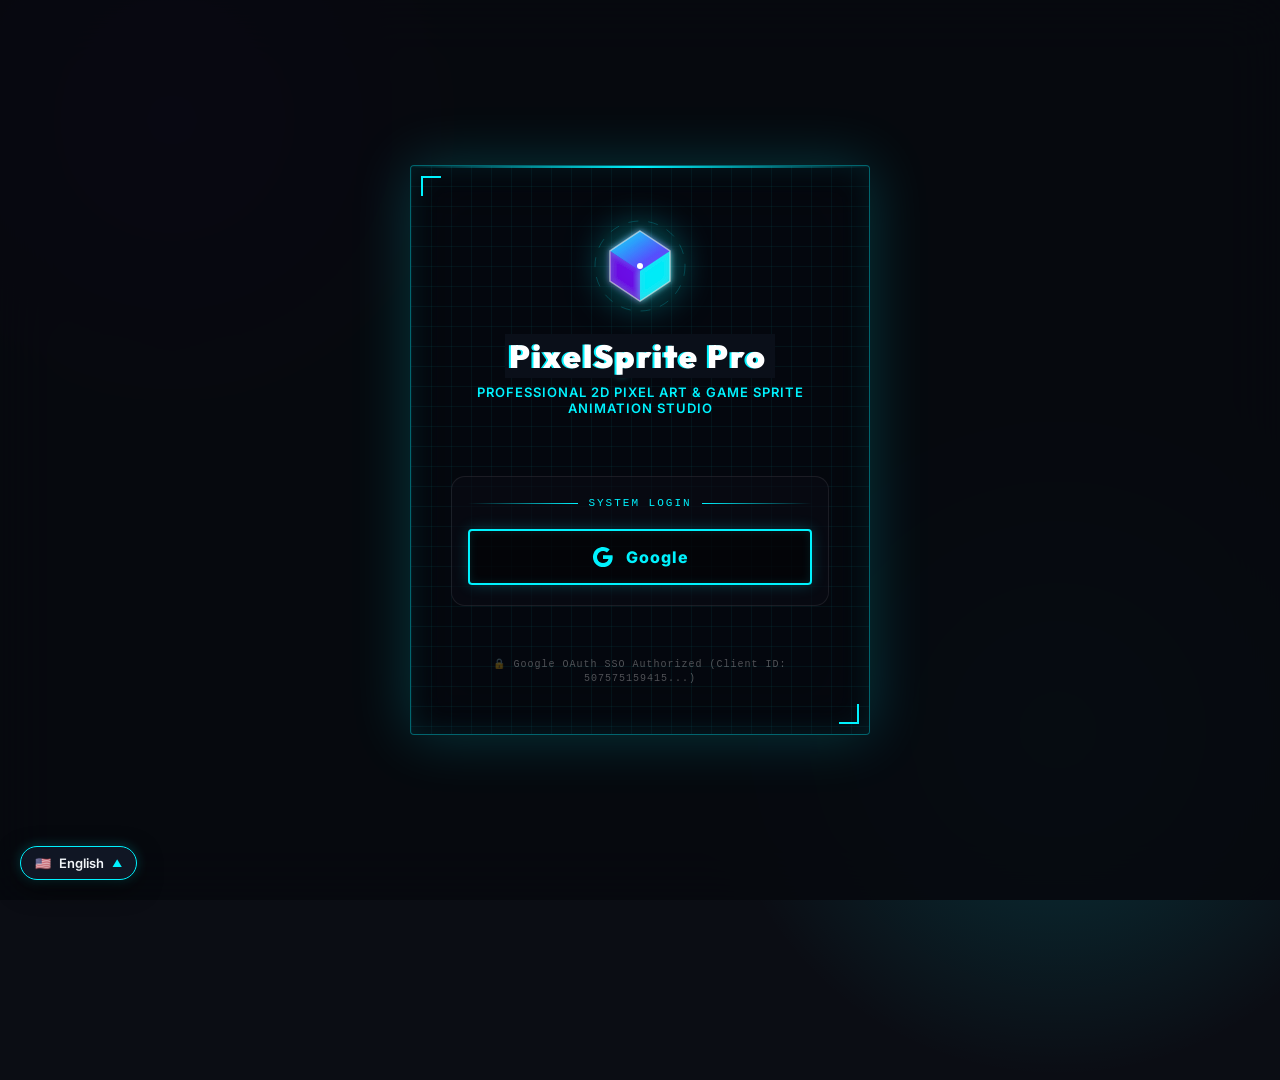
==== index.html @ 8eef87af "修复导出时的尺寸放大 bug，增加让用户自己选导出的放大倍数以及修改了为什么换台电脑登入户口时PRO却没有的问题" ====
<!DOCTYPE html>
<html lang="zh-CN">

<head>
    <meta charset="UTF-8">
    <meta name="viewport" content="width=device-width, initial-scale=1.0">
    <title>PixelSprite Pro - Professional 2D Pixel Art Studio</title>
    <!-- Google Identity Services SDK -->
    <script src="https://accounts.google.com/gsi/client" async defer></script>
    <!-- Google Fonts -->
    <link rel="preconnect" href="https://fonts.googleapis.com">
    <link rel="preconnect" href="https://fonts.gstatic.com" crossorigin>
    <link
        href="https://fonts.googleapis.com/css2?family=Inter:wght@300;400;500;600;700;800&family=Outfit:wght@400;600;700;800&display=swap"
        rel="stylesheet">
    <link rel="preconnect" href="https://fonts.googleapis.com">
    <link rel="preconnect" href="https://fonts.gstatic.com" crossorigin>
    <link rel="stylesheet"
        href="https://fonts.googleapis.com/css2?family=Orbitron:wght@600;800;900&family=Share+Tech+Mono&display=swap">
    <link rel="stylesheet" href="styles.css?v=99.2">
    <script src="https://cdn.jsdelivr.net/npm/pica@9.0.1/dist/pica.min.js"></script>
</head>

<style>
    /* ============================================================ */
    /* 🚀 顶栏终极铁壁布局：不换行、不挤压、绝对不重叠 */
    /* ============================================================ */

    /* 1. 顶栏总控 */
    .studio-header {
        display: flex !important;
        flex-wrap: nowrap !important;
        /* 绝对不许换行 */
        align-items: center !important;
        height: 70px !important;
        /* 强制死高度 */
        min-height: 70px !important;
        max-height: 70px !important;
        padding: 0 16px !important;
        box-sizing: border-box !important;
        overflow: visible !important;
        /* 👈 把它改成 visible */
        /* 顶栏超出部分绝对裁切 */
    }

    /* 2. 左侧 Logo 区域：画个圈，绝对不许动 */
    .logo-area {
        flex: 0 0 auto !important;
        margin-right: 16px !important;
    }

    /* 3. 右侧动作区域（核心战场）：允许内部滚动，但不允许顶破天 */
    .header-actions {
        display: flex !important;
        flex-wrap: nowrap !important;
        flex: 1 1 auto !important;
        min-width: 0 !important;
        /* 魔法生效的前提 */
        justify-content: flex-end !important;
        /* 默认靠右对齐 */
        align-items: center !important;
        gap: 8px !important;
        overflow-x: visible !important;
        /* 放不下时出现横向滚动条 */
        overflow-y: visible !important;
        padding-bottom: 2px !important;
    }

    /* 隐藏顶栏内部的滚动条，保持干净 */
    .header-actions::-webkit-scrollbar {
        display: none !important;
    }

    /* 4. 右侧所有按钮：保持原样，不许被缩小 */
    .header-actions>* {
        flex: 0 0 auto !important;
    }

    /* 5. 救命恩人：强制导出按钮和 PRO 按钮永远在最右侧、最顶层 */
    #btn-export-main,
    #btn-header-buy-pro,
    #google-user-container {
        flex-shrink: 0 !important;
        position: relative !important;
        z-index: 100 !important;
    }

    /* 救活被遮挡的下拉菜单 */
    .export-dropdown-wrapper {
        position: relative !important;
        z-index: 100000 !important;
    }

    #export-menu {
        z-index: 100000 !important;
        box-shadow: 0 10px 40px rgba(0, 0, 0, 0.9) !important;
    }

    /* 6. 压缩画布尺寸设置区，防止它作妖 */
    .res-selector {
        flex-shrink: 1 !important;
        /* 允许它被压小 */
        overflow: hidden !important;
    }

    /* 7. 重新算画布可用高度 */
    .editor-layout {
        height: calc(100vh - 75px) !important;
        max-height: calc(100vh - 75px) !important;
    }

    .canvas-area {
        height: 100% !important;
        max-height: 100% !important;
        overflow: hidden !important;
    }

    .canvas-container-box {
        flex: 1 1 auto !important;
        min-height: 0 !important;
        overflow: auto !important;
    }

    /* 锁死时间轴总高度，让内部的上下控制完全贴合 */
    .timeline-bar {
        flex: 0 0 155px !important;
        height: 155px !important;
        min-height: 155px !important;
        max-height: 155px !important;
        padding: 10px 16px !important;
        border-radius: 12px !important;
        margin-top: 6px !important;
        background: var(--bg-panel) !important;
        box-shadow: 0 4px 20px rgba(0, 0, 0, 0.4) !important;
    }

    .timeline-controls-wrapper {
        display: flex !important;
        flex-direction: column !important;
        height: 100% !important;
    }
</style>

<style>
    .frame-filmstrip {
        padding: 2px 0 !important;
        gap: 6px !important;
    }

    .frame-thumb-card {
        width: 46px !important;
        height: 56px !important;
    }

    .frame-thumb-canvas {
        width: 100% !important;
        height: 36px !important;
    }

    .timeline-top-controls {
        gap: 6px !important;
        margin-bottom: 2px !important;
    }
</style>

<body>
    <!-- 🚨 全屏极客风 Loading -->
    <div id="global-loader"
        style="display: none; position: fixed; top: 0; left: 0; width: 100vw; height: 100vh; background: rgba(5, 11, 20, 0.9); backdrop-filter: blur(10px); z-index: 9999999; flex-direction: column; align-items: center; justify-content: center; gap: 20px;">
        <!-- 科技感圆环 -->
        <div style="position: relative; width: 80px; height: 80px;">
            <div style="position: absolute; inset: 0; border: 4px solid rgba(0, 242, 254, 0.1); border-radius: 50%;">
            </div>
            <div
                style="position: absolute; inset: 0; border: 4px solid transparent; border-top-color: #00f2fe; border-bottom-color: #7f00ff; border-radius: 50%; animation: spin 1s linear infinite;">
            </div>
            <div
                style="position: absolute; inset: 15px; border: 4px solid transparent; border-left-color: #ffea70; border-radius: 50%; animation: spinReverse 1.5s linear infinite;">
            </div>
        </div>
        <!-- 文字 -->
        <div
            style="font-family: 'Outfit', sans-serif; color: #00f2fe; font-size: 16px; font-weight: 900; letter-spacing: 4px; text-shadow: 0 0 10px rgba(0,242,254,0.8); animation: pulseText 1.5s infinite alternate;">
            SYSTEM LOADING...
        </div>
    </div>
    <!-- 强制 Google 登录拦截幕帘 Mandatory Auth Gate -->
    <div id="mandatory-auth-gate" class="mandatory-auth-gate" style="display: none !important;">
        <div class="mandatory-auth-card"
            style="background: rgba(5, 8, 15, 0.85); backdrop-filter: blur(30px); border: 1px solid rgba(0, 242, 254, 0.4); box-shadow: 0 0 60px rgba(0, 242, 254, 0.2), inset 0 0 30px rgba(0, 242, 254, 0.1); border-radius: 4px; position: relative; overflow: hidden; padding: 50px 40px; max-width: 460px; width: 100%;">

            <!-- 赛博网格背景 -->
            <div
                style="position: absolute; inset: 0; background-image: linear-gradient(rgba(0, 242, 254, 0.05) 1px, transparent 1px), linear-gradient(90deg, rgba(0, 242, 254, 0.05) 1px, transparent 1px); background-size: 20px 20px; pointer-events: none; z-index: 0;">
            </div>

            <!-- 顶部扫描线特效 -->
            <div
                style="position: absolute; top: 0; left: 0; width: 100%; height: 2px; background: linear-gradient(90deg, transparent, #00f2fe, transparent); animation: scanline 3s linear infinite; z-index: 1;">
            </div>

            <!-- 四角机甲边框 -->
            <div
                style="position: absolute; top: 10px; left: 10px; width: 20px; height: 20px; border-top: 2px solid #00f2fe; border-left: 2px solid #00f2fe; z-index: 1;">
            </div>
            <div
                style="position: absolute; bottom: 10px; right: 10px; width: 20px; height: 20px; border-bottom: 2px solid #00f2fe; border-right: 2px solid #00f2fe; z-index: 1;">
            </div>

            <div class="auth-gate-header" style="position: relative; z-index: 2;">
                <!-- 专属 3D 魔方 Logo -->
                <div
                    style="width: 100px; height: 100px; margin: 0 auto 20px; filter: drop-shadow(0 0 20px rgba(0, 242, 254, 0.6)); animation: float 4s ease-in-out infinite;">
                    <svg viewBox="0 0 100 100" width="100" height="100">
                        <defs>
                            <linearGradient id="login-logo-grad" x1="0%" y1="0%" x2="100%" y2="100%">
                                <stop offset="0%" stop-color="#00f2fe" />
                                <stop offset="100%" stop-color="#7f00ff" />
                            </linearGradient>
                            <filter id="login-glow" x="-20%" y="-20%" width="140%" height="140%">
                                <feGaussianBlur stdDeviation="3" result="blur" />
                                <feComposite in="SourceGraphic" in2="blur" operator="over" />
                            </filter>
                        </defs>
                        <circle cx="50" cy="50" r="45" fill="none" stroke="rgba(0, 242, 254, 0.2)" stroke-width="1"
                            stroke-dasharray="10 10" class="spin-ring" />
                        <g filter="url(#login-glow)">
                            <path d="M 50 15 L 80 35 L 50 55 L 20 35 Z" fill="url(#login-logo-grad)" opacity="0.9" />
                            <path d="M 20 35 L 50 55 L 50 85 L 20 65 Z" fill="#7f00ff" opacity="0.6" />
                            <path d="M 80 35 L 50 55 L 50 85 L 80 65 Z" fill="#00f2fe" opacity="0.8" />
                            <path d="M 50 15 L 80 35 L 80 65 L 50 85 L 20 65 L 20 35 Z" stroke="#ffffff"
                                stroke-width="1.5" fill="none" opacity="0.5" />
                        </g>
                        <circle cx="50" cy="50" r="3" fill="#ffffff" class="core-dot" />
                    </svg>
                </div>

                <!-- 赛博故障风标题 -->
                <h2 class="glitch-text" data-text="PixelSprite Pro"
                    style="font-family: 'Outfit', sans-serif; font-size: 32px; font-weight: 900; letter-spacing: 2px; color: #ffffff; text-shadow: 0 0 10px rgba(0,242,254,0.8); margin-bottom: 8px;">
                    PixelSprite Pro
                </h2>
                <p data-i18n="auth_gate_subtitle"
                    style="color: #00f2fe; font-size: 13px; font-weight: 600; letter-spacing: 1px; text-transform: uppercase;">
                    专业级 2D 像素画与游戏动画创作工坊</p>
            </div>

            <div class="auth-gate-body" style="margin-top: 40px; position: relative; z-index: 2;">
                <div style="display: flex; align-items: center; gap: 10px; margin-bottom: 20px;">
                    <div style="flex: 1; height: 1px; background: linear-gradient(90deg, transparent, #00f2fe);"></div>
                    <span style="font-size: 11px; color: #00f2fe; font-family: monospace; letter-spacing: 2px;">SYSTEM
                        LOGIN</span>
                    <div style="flex: 1; height: 1px; background: linear-gradient(270deg, transparent, #00f2fe);"></div>
                </div>

                <!-- 霓虹登录按钮 -->
                <button id="btn-fast-google-signin-gate"
                    style="width: 100%; min-height: 56px; background: rgba(0, 0, 0, 0.5); border: 2px solid #00f2fe; color: #00f2fe; font-weight: 800; border-radius: 4px; display: flex; align-items: center; justify-content: center; gap: 12px; font-size: 16px; cursor: pointer; transition: all 0.3s; position: relative; overflow: hidden; box-shadow: 0 0 15px rgba(0, 242, 254, 0.2), inset 0 0 10px rgba(0, 242, 254, 0.1); letter-spacing: 1px;"
                    onmouseover="this.style.background='rgba(0,242,254,0.2)'; this.style.boxShadow='0 0 30px rgba(0,242,254,0.6), inset 0 0 20px rgba(0,242,254,0.4)'; this.style.color='#ffffff';"
                    onmouseout="this.style.background='rgba(0,0,0,0.5)'; this.style.boxShadow='0 0 15px rgba(0, 242, 254, 0.2), inset 0 0 10px rgba(0, 242, 254, 0.1)'; this.style.color='#00f2fe';">

                    <div
                        style="position: absolute; top: 0; left: -100%; width: 50%; height: 100%; background: linear-gradient(90deg, transparent, rgba(0,242,254,0.4), transparent); animation: btnScan 2.5s infinite;">
                    </div>

                    <svg viewBox="0 0 24 24" width="22" height="22" fill="currentColor">
                        <path
                            d="M22.56 12.25c0-.78-.07-1.53-.2-2.25H12v4.26h5.92c-.26 1.37-1.04 2.53-2.21 3.31v2.77h3.57c2.08-1.92 3.28-4.74 3.28-8.09z" />
                        <path
                            d="M12 23c2.97 0 5.46-.98 7.28-2.66l-3.57-2.77c-.98.66-2.23 1.06-3.71 1.06-2.86 0-5.29-1.93-6.16-4.53H2.18v2.84C3.99 20.53 7.7 23 12 23z" />
                        <path
                            d="M5.84 14.09c-.22-.66-.35-1.36-.35-2.09s.13-1.43.35-2.09V7.06H2.18C1.43 8.55 1 10.22 1 12s.43 3.45 1.18 4.94l2.85-2.22.81-.63z" />
                        <path
                            d="M12 5.38c1.62 0 3.06.56 4.21 1.64l3.15-3.15C17.45 2.09 14.97 1 12 1 7.7 1 3.99 3.47 2.18 7.06l3.66 2.84c.87-2.6 3.3-4.52 6.16-4.52z" />
                    </svg>
                    <span data-i18n="btn_sso_login">谷歌</span>
                </button>
            </div>

            <div class="auth-gate-footer" style="margin-top: 30px; position: relative; z-index: 2;">
                <span data-i18n="auth_gate_footer"
                    style="color: rgba(255,255,255,0.3); font-size: 10px; font-family: monospace; letter-spacing: 1px;">🔒
                    SECURE OAUTH 2.0 CONNECTION ESTABLISHED</span>
            </div>
        </div>
    </div>

    <div id="app" class="studio-container">
        <!-- 顶栏 Header -->
        <header class="studio-header">
            <div class="logo-area" id="app-logo-trigger" data-i18n-title="logo_tooltip" title="点击查看软件信息"
                onclick="document.getElementById('about-app-modal').style.display='flex'"
                style="position: relative; cursor: pointer; pointer-events: auto !important; z-index: 9999999 !important;">
                <!-- 动态赛博 3D 魔方 Logo -->
                <div class="logo-icon-wrapper">
                    <div class="logo-icon-wrapper"
                        style="position: relative; width: 44px; height: 44px; display: flex; align-items: center; justify-content: center;">
                        <!-- 背后的雷达扫描线 -->
                        <div
                            style="position: absolute; inset: -10px; border-radius: 50%; border: 1px dashed rgba(0, 242, 254, 0.4); animation: spinRing 10s linear infinite;">
                        </div>
                        <div
                            style="position: absolute; inset: 0px; border-radius: 50%; border: 2px solid rgba(127, 0, 255, 0.2); animation: spinRingReverse 6s linear infinite;">
                        </div>

                        <!-- 终极 Logo SVG -->
                        <svg viewBox="0 0 100 100" width="44" height="44"
                            style="filter: drop-shadow(0 0 10px rgba(0, 242, 254, 0.6)); position: relative; z-index: 2;">
                            <defs>
                                <!-- 顶部高光渐变 -->
                                <linearGradient id="top-grad" x1="0%" y1="0%" x2="100%" y2="100%">
                                    <stop offset="0%" stop-color="#ffffff" />
                                    <stop offset="50%" stop-color="#00f2fe" />
                                    <stop offset="100%" stop-color="#4facfe" />
                                </linearGradient>
                                <!-- 左侧暗面渐变 -->
                                <linearGradient id="left-grad" x1="0%" y1="0%" x2="0%" y2="100%">
                                    <stop offset="0%" stop-color="#7f00ff" />
                                    <stop offset="100%" stop-color="#3a00b0" />
                                </linearGradient>
                                <!-- 右侧亮面渐变 -->
                                <linearGradient id="right-grad" x1="0%" y1="0%" x2="0%" y2="100%">
                                    <stop offset="0%" stop-color="#00f2fe" />
                                    <stop offset="100%" stop-color="#0055ff" />
                                </linearGradient>
                                <!-- 内部核心发光 -->
                                <filter id="core-glow" x="-50%" y="-50%" width="200%" height="200%">
                                    <feGaussianBlur stdDeviation="3" result="blur" />
                                    <feComposite in="SourceGraphic" in2="blur" operator="over" />
                                </filter>
                            </defs>

                            <!-- 外围科幻六角框 -->
                            <polygon points="50,5 95,27.5 95,72.5 50,95 5,72.5 5,27.5" fill="none"
                                stroke="rgba(0, 242, 254, 0.3)" stroke-width="1.5" stroke-dasharray="10 5" />

                            <!-- 主体 3D 魔方 -->
                            <g filter="url(#core-glow)">
                                <!-- 顶部菱形 -->
                                <path d="M 50 15 L 80 35 L 50 55 L 20 35 Z" fill="url(#top-grad)" opacity="0.95" />
                                <!-- 左侧暗面 -->
                                <path d="M 20 35 L 50 55 L 50 85 L 20 65 Z" fill="url(#left-grad)" opacity="0.85" />
                                <!-- 右侧亮面 -->
                                <path d="M 80 35 L 50 55 L 50 85 L 80 65 Z" fill="url(#right-grad)" opacity="0.85" />

                                <!-- 机械分割线 (增加科技感) -->
                                <path d="M 50 15 L 50 85" stroke="#ffffff" stroke-width="1" opacity="0.4" />
                                <path d="M 20 35 L 50 55 L 80 35" stroke="#ffffff" stroke-width="1.5" opacity="0.6"
                                    fill="none" />
                                <path d="M 35 45 L 35 75 M 65 45 L 65 75" stroke="#00f2fe" stroke-width="1"
                                    opacity="0.3" />
                            </g>

                            <!-- 中心的核心水晶 (脉动动画) -->
                            <circle cx="50" cy="50" r="4" fill="#ffffff" filter="url(#core-glow)">
                                <animate attributeName="r" values="3;5;3" dur="1.5s" repeatCount="indefinite" />
                                <animate attributeName="opacity" values="1;0.5;1" dur="1.5s" repeatCount="indefinite" />
                            </circle>
                        </svg>
                    </div>
                </div>
                <div class="logo-text">
                    <h1>PixelSprite <span id="logo-pro-tag">Pro</span></h1>
                    <span class="subtitle" data-i18n="header_subtitle">专业级 2D 像素画与游戏 Sprite 动画创作工坊</span>
                </div>
            </div>

            <div class="header-actions">
                <!-- 画布尺寸设置 (Canvas Dimensions) -->
                <div class="res-selector" style="display: flex; align-items: center; gap: 8px;">
                    <label style="font-weight: 600; font-size: 13px; color: var(--text-secondary);"
                        data-i18n="res_label">📐 画布尺寸:</label>
                    <select id="resolution-select" class="select-input"
                        style="padding: 4px 8px; font-size: 12px; font-weight: 700;">
                        <option value="16">16 × 16</option>
                        <option value="32" selected>32 × 32</option>
                        <option value="64">64 × 64</option>
                        <option value="128">128 × 128</option>
                        <option value="custom" data-i18n="res_custom">自定义 (Custom)</option>
                    </select>
                    <!-- 🚨 删掉了内联的黑色背景，全交给 CSS 控制 -->
                    <div id="custom-res-group"
                        style="display: flex; align-items: center; gap: 3px; padding: 2px 6px; border-radius: var(--radius-sm); border: 1px solid var(--border-color);">
                        <span style="font-size: 11px; color: var(--text-muted); font-weight: 700;">W:</span>
                        <input type="number" id="res-custom-x" class="select-input" value="32" min="4" max="256"
                            style="width: 44px; text-align: center; font-weight: 700; padding: 2px; border: none;"
                            title="宽度 (Width)" data-i18n-title="title_res_width">
                        <span style="font-size: 11px; color: var(--accent-cyan); font-weight: 800;">×</span>
                        <span style="font-size: 11px; color: var(--text-muted); font-weight: 700;">H:</span>
                        <input type="number" id="res-custom-y" class="select-input" value="32" min="4" max="256"
                            style="width: 44px; text-align: center; font-weight: 700; padding: 2px; border: none;"
                            title="高度 (Height)" data-i18n-title="title_res_height">
                        <button id="btn-apply-custom-res" class="btn btn-secondary btn-xs"
                            style="padding: 2px 6px; font-size: 11px;" data-i18n="btn_apply_res" title="应用分辨率"
                            data-i18n-title="title_apply_res">应用</button>
                    </div>
                    <!-- 假设你放在左下角语言切换按钮旁边 -->
                    <button id="btn-replay-tour"
                        style="background: transparent; border: 1px solid #00f2fe; color: #00f2fe; border-radius: 4px; padding: 4px 8px; cursor: pointer; font-size: 12px; margin-left: 10px;"
                        data-i18n="tour_btn">🤖 教程</button>
                </div>

                <!-- 工程保存与导入 -->
                <button id="btn-save-project" class="btn btn-secondary" data-i18n="btn_save"
                    title="保存像素工程文件 (.pixelsprite)" data-i18n-title="title_save_project">💾 保存工程</button>
                <button id="btn-import-project" class="btn btn-secondary" data-i18n="btn_open"
                    title="导入图片或工程文件 (PNG/JPG/GIF/.pixelsprite)" data-i18n-title="title_import_project">📂 导入文件</button>
                <input type="file" id="file-import-input" accept="image/*,.pixelsprite,.json" style="display: none;">

                <!-- 导出菜单 Dropdown -->
                <div class="export-dropdown-wrapper" style="position: relative;">
                    <button id="btn-export-main" class="btn btn-primary"
                        style="position: relative; overflow: hidden; display: flex; align-items: center; gap: 6px; font-weight: 800; box-shadow: 0 0 20px rgba(0, 242, 254, 0.4);">
                        <!-- 扫光特效层 -->
                        <div
                            style="position: absolute; top: 0; left: -100%; width: 50%; height: 100%; background: linear-gradient(90deg, transparent, rgba(255,255,255,0.8), transparent); animation: exportScan 3s infinite;">
                        </div>
                        <span data-i18n="btn_export">📤 导出作品</span>
                        <span id="export-arrow"
                            style="font-size: 10px; opacity: 0.7; transition: transform 0.2s;">▼</span>
                    </button>

                    <style>
                        @keyframes exportScan {
                            0% {
                                left: -100%;
                            }

                            50%,
                            100% {
                                left: 100%;
                            }
                        }
                    </style>
                    <div id="export-menu" class="export-menu"
                        style="display: none; position: absolute; top: calc(100% + 6px); right: 0; background: rgba(10, 15, 25, 0.98); backdrop-filter: blur(16px); border: 1px solid rgba(0, 242, 254, 0.4); border-radius: var(--radius-md); padding: 8px; box-shadow: 0 12px 40px rgba(0,0,0,0.8), 0 0 20px rgba(0,242,254,0.15); z-index: 1000; min-width: 260px; flex-direction: column; gap: 6px;">

                        <!-- 免费版：普通样式 -->
                        <button id="btn-export-png" class="btn btn-secondary"
                            style="width: 100%; justify-content: flex-start; text-align: left; font-size: 13px; padding: 10px 12px; border: 1px solid rgba(255,255,255,0.1); background: rgba(255,255,255,0.03); border-radius: 6px; color: #e2e8f0; transition: all 0.2s;"
                            onmouseover="this.style.background='rgba(255,255,255,0.1)'"
                            onmouseout="this.style.background='rgba(255,255,255,0.03)'" data-i18n="export_png"
                            title="导出单帧 PNG 图片" data-i18n-title="title_export_png">🖼️ 导出 PNG 单图 (Free)</button>

                        <!-- PNG 尺寸设置区 -->
                        <div
                            style="padding: 8px 12px; background: rgba(0,0,0,0.3); border-radius: 6px; margin-bottom: 4px; border-left: 2px solid rgba(255,255,255,0.4);">
                            <label style="font-size: 12px; color: #e2e8f0; display: block; margin-bottom: 4px;"
                                data-i18n="png_scale_label">🔍 PNG 尺寸倍数:</label>
                            <select id="select-png-scale" class="select-input"
                                style="width: 100%; padding: 6px; font-size: 12px; background: rgba(0,0,0,0.5); border: 1px solid rgba(255, 255, 255, 0.2); color: #e2e8f0;">
                                <option value="1" selected data-i18n="scale_1x">1x (原尺寸，游戏开发推荐)</option>
                                <option value="2" data-i18n="scale_2x">2x (双倍清晰)</option>
                                <option value="4" data-i18n="scale_4x">4x 高清</option>
                                <option value="8" data-i18n="scale_8x">8x 超清</option>
                                <option value="16" data-i18n="scale_16x">16x 极致 (社交头像/展示)</option>
                            </select>
                        </div>

                        <div
                            style="height: 1px; background: linear-gradient(90deg, transparent, rgba(0, 242, 254, 0.5), transparent); margin: 4px 0;">
                        </div>

                        <!-- 🚨 PRO 专属：赛博朋克霓虹按钮 (GIF) -->
                        <button id="btn-export-gif" class="btn btn-secondary pro-feature-element"
                            style="width: 100%; justify-content: space-between; text-align: left; font-size: 13px; padding: 10px 12px; border: 1px solid rgba(255, 234, 112, 0.5); background: linear-gradient(90deg, rgba(255, 234, 112, 0.1) 0%, transparent 100%); border-radius: 6px; color: #ffea70; transition: all 0.2s; box-shadow: inset 0 0 10px rgba(255, 234, 112, 0.1); position: relative; overflow: hidden;"
                            onmouseover="this.style.boxShadow='inset 0 0 15px rgba(255, 234, 112, 0.3), 0 0 15px rgba(255, 234, 112, 0.2)'; this.style.borderColor='#ffea70'"
                            onmouseout="this.style.boxShadow='inset 0 0 10px rgba(255, 234, 112, 0.1)'; this.style.borderColor='rgba(255, 234, 112, 0.5)'"
                            title="导出多帧 GIF 动态动画 (PRO)" data-i18n-title="title_export_gif">
                            <div
                                style="position: absolute; top: 0; left: -100%; width: 50%; height: 100%; background: linear-gradient(90deg, transparent, rgba(255, 234, 112, 0.3), transparent); animation: exportScan 3s infinite;">
                            </div>
                            <span data-i18n="export_gif">🎞️ 导出 GIF 动画</span>
                            <span class="pro-tag-badge"
                                style="background: #ffea70; color: #050b14; border: none; box-shadow: 0 0 8px #ffea70; font-weight: 900;">PRO</span>
                        </button>

                        <!-- GIF 背景填充与尺寸设置区 -->
                        <div
                            style="padding: 8px 12px; background: rgba(0,0,0,0.3); border-radius: 6px; margin-bottom: 4px; border-left: 2px solid #ffea70;">
                            <label
                                style="display: flex; align-items: center; gap: 6px; font-size: 12px; color: #e2e8f0; cursor: pointer; margin-bottom: 8px;">
                                <input type="checkbox" id="check-gif-solid-bg" style="accent-color: #ffea70;">
                                <span data-i18n="gif_solid_bg">🎨 填充纯色背景 (防黑边)</span>
                            </label>
                            <label style="font-size: 12px; color: #e2e8f0; display: block; margin-bottom: 4px;"
                                data-i18n="gif_scale_label">🔍 GIF 清晰度 (放大倍数):</label>
                            <select id="select-gif-scale" class="select-input"
                                style="width: 100%; padding: 6px; font-size: 12px; background: rgba(0,0,0,0.5); border: 1px solid rgba(255, 234, 112, 0.3); color: #ffea70;">
                                <option value="1" data-i18n="gif_scale_1x">1x (原尺寸)</option>
                                <option value="4" data-i18n="gif_scale_4x">4x 高清</option>
                                <option value="8" selected data-i18n="gif_scale_8x">8x 超清 (推荐)</option>
                                <option value="16" data-i18n="gif_scale_16x">16x 极致</option>
                            </select>
                        </div>

                        <!-- Sprite Sheet 参数设置与按钮 -->
                        <div
                            style="padding: 8px 12px; background: rgba(0,0,0,0.3); border-radius: 6px; margin-bottom: 4px; border-left: 2px solid #00f2fe;">
                            <label style="font-size: 12px; color: #e2e8f0; display: block; margin-bottom: 4px;"
                                data-i18n="sheet_cols_label">📊 Sprite Sheet 每行帧数:</label>
                            <input type="number" id="param-sheet-cols" value="0" min="0" max="64" class="select-input"
                                style="width: 100%; padding: 6px; font-size: 12px; background: rgba(0,0,0,0.5); border: 1px solid rgba(0, 242, 254, 0.3); color: #00f2fe; margin-bottom: 6px;"
                                placeholder="填 0 自动横向排满" data-i18n-placeholder="sheet_cols_placeholder">

                            <label style="font-size: 12px; color: #e2e8f0; display: block; margin-bottom: 4px;"
                                data-i18n="sheet_scale_label">🔍 图集单帧倍数:</label>
                            <select id="select-sheet-scale" class="select-input"
                                style="width: 100%; padding: 6px; font-size: 12px; background: rgba(0,0,0,0.5); border: 1px solid rgba(0, 242, 254, 0.3); color: #00f2fe;">
                                <option value="1" selected data-i18n="scale_1x">1x (原尺寸，游戏开发推荐)</option>
                                <option value="2" data-i18n="scale_2x">2x</option>
                                <option value="4" data-i18n="scale_4x">4x 高清</option>
                                <option value="8" data-i18n="scale_8x">8x 超清</option>
                                <option value="16" data-i18n="scale_16x">16x 极致</option>
                            </select>
                        </div>

                        <button id="btn-export-sheet" class="btn btn-secondary pro-feature-element"
                            style="width: 100%; justify-content: space-between; text-align: left; font-size: 13px; padding: 10px 12px; border: 1px solid rgba(0, 242, 254, 0.5); background: linear-gradient(90deg, rgba(0, 242, 254, 0.1) 0%, transparent 100%); border-radius: 6px; color: #00f2fe; transition: all 0.2s; box-shadow: inset 0 0 10px rgba(0, 242, 254, 0.1); position: relative; overflow: hidden;"
                            onmouseover="this.style.boxShadow='inset 0 0 15px rgba(0, 242, 254, 0.3), 0 0 15px rgba(0, 242, 254, 0.2)'; this.style.borderColor='#00f2fe'"
                            onmouseout="this.style.boxShadow='inset 0 0 10px rgba(0, 242, 254, 0.1)'; this.style.borderColor='rgba(0, 242, 254, 0.5)'"
                            title="导出游戏 Sprite Sheet 图集 (PRO)" data-i18n-title="title_export_sheet">
                            <div
                                style="position: absolute; top: 0; left: -100%; width: 50%; height: 100%; background: linear-gradient(90deg, transparent, rgba(0, 242, 254, 0.3), transparent); animation: exportScan 3s infinite;">
                            </div>
                            <span data-i18n="export_sheet">📊 导出 Sprite Sheet</span>
                            <span class="pro-tag-badge"
                                style="background: #00f2fe; color: #050b14; border: none; box-shadow: 0 0 8px #00f2fe; font-weight: 900;">PRO</span>
                        </button>

                        <!-- JSON Atlas 按钮 -->
                        <button id="btn-export-json-atlas" class="btn btn-secondary pro-feature-element"
                            style="width: 100%; justify-content: space-between; text-align: left; font-size: 13px; padding: 10px 12px; border: 1px solid rgba(168, 85, 247, 0.5); background: linear-gradient(90deg, rgba(168, 85, 247, 0.1) 0%, transparent 100%); border-radius: 6px; color: #a855f7; transition: all 0.2s; box-shadow: inset 0 0 10px rgba(168, 85, 247, 0.1); position: relative; overflow: hidden;"
                            onmouseover="this.style.boxShadow='inset 0 0 15px rgba(168, 85, 247, 0.3), 0 0 15px rgba(168, 85, 247, 0.2)'; this.style.borderColor='#a855f7'"
                            onmouseout="this.style.boxShadow='inset 0 0 10px rgba(168, 85, 247, 0.1)'; this.style.borderColor='rgba(168, 85, 247, 0.5)'"
                            title="导出 Cocos / Unity JSON 动画元数据 (PRO)" data-i18n-title="title_export_json">
                            <div
                                style="position: absolute; top: 0; left: -100%; width: 50%; height: 100%; background: linear-gradient(90deg, transparent, rgba(168, 85, 247, 0.3), transparent); animation: exportScan 3s infinite;">
                            </div>
                            <span data-i18n="export_json">🎮 导出 JSON 动画 Atlas</span>
                            <span class="pro-tag-badge"
                                style="background: #a855f7; color: #050b14; border: none; box-shadow: 0 0 8px #a855f7; font-weight: 900;">PRO</span>
                        </button>

                        <!-- SVG 按钮 -->
                        <button id="btn-export-svg" class="btn btn-secondary pro-feature-element"
                            style="width: 100%; justify-content: space-between; text-align: left; font-size: 13px; padding: 10px 12px; border: 1px solid rgba(255, 0, 127, 0.5); background: linear-gradient(90deg, rgba(255, 0, 127, 0.1) 0%, transparent 100%); border-radius: 6px; color: #ff007f; transition: all 0.2s; box-shadow: inset 0 0 10px rgba(255, 0, 127, 0.1); position: relative; overflow: hidden;"
                            onmouseover="this.style.boxShadow='inset 0 0 15px rgba(255, 0, 127, 0.3), 0 0 15px rgba(255, 0, 127, 0.2)'; this.style.borderColor='#ff007f'"
                            onmouseout="this.style.boxShadow='inset 0 0 10px rgba(255, 0, 127, 0.1)'; this.style.borderColor='rgba(255, 0, 127, 0.5)'"
                            title="导出矢量 SVG 高清像素格式 (PRO)" data-i18n-title="title_export_svg">
                            <div
                                style="position: absolute; top: 0; left: -100%; width: 50%; height: 100%; background: linear-gradient(90deg, transparent, rgba(255, 0, 127, 0.3), transparent); animation: exportScan 3s infinite;">
                            </div>
                            <span data-i18n="export_svg">🎨 导出矢量 SVG</span>
                            <span class="pro-tag-badge"
                                style="background: #ff007f; color: #050b14; border: none; box-shadow: 0 0 8px #ff007f; font-weight: 900;">PRO</span>
                        </button>

                        <div
                            style="height: 1px; background: linear-gradient(90deg, transparent, rgba(0, 242, 254, 0.5), transparent); margin: 4px 0;">
                        </div>

                        <!-- 云端保存/读取 -->
                        <button id="btn-cloud-save" class="btn btn-secondary" data-i18n="btn_cloud_save"
                            title="保存到云端，在任何电脑凭提取码恢复"
                            style="width: 100%; justify-content: flex-start; text-align: left; font-size: 13px; padding: 10px 12px; border: none; background: transparent; color: #e2e8f0; border-radius: 6px;"
                            onmouseover="this.style.background='rgba(255,255,255,0.1)'"
                            onmouseout="this.style.background='transparent'">
                            ☁️ 云端保存
                        </button>

                        <button id="btn-cloud-load" class="btn btn-secondary" data-i18n="btn_cloud_load"
                            title="输入提取码从云端恢复作品"
                            style="width: 100%; justify-content: flex-start; text-align: left; font-size: 13px; padding: 10px 12px; border: none; background: transparent; color: #e2e8f0; border-radius: 6px;"
                            onmouseover="this.style.background='rgba(255,255,255,0.1)'"
                            onmouseout="this.style.background='transparent'">
                            📥 云端读取
                        </button>
                    </div>
                </div>

                <!-- PRO 解锁与用户 profile -->
                <button id="btn-header-buy-pro" class="btn"
                    onclick="if(window.openProModal) window.openProModal(); else document.getElementById('pro-modal').style.display='flex'"
                    style="background: linear-gradient(135deg, #ffc439 0%, #ff9800 100%); color: #003087; font-weight: 800; font-size: 13px; border: none; border-radius: var(--radius-sm); padding: 6px 12px; cursor: pointer; display: flex; align-items: center; gap: 6px; box-shadow: 0 4px 12px rgba(255, 196, 57, 0.4); transition: transform 0.2s;"
                    title="通过 PayPal 购买解锁 PRO 终身尊享版 ($19.99 USD)" data-i18n-title="title_buy_pro">
                    👑 <span data-i18n="btn_header_buy_pro">PayPal 升级 PRO ($19.99)</span>
                </button>
                <div id="google-user-container" class="google-user-container">
                    <button id="btn-google-login" class="btn btn-google-login" title="使用 Google 账号登录"
                        data-i18n-title="title_google_login">
                        <svg class="google-icon" viewBox="0 0 24 24" width="16" height="16">
                            <path fill="#4285F4"
                                d="M22.56 12.25c0-.78-.07-1.53-.2-2.25H12v4.26h5.92c-.26 1.37-1.04 2.53-2.21 3.31v2.77h3.57c2.08-1.92 3.28-4.74 3.28-8.09z" />
                            <path fill="#34A853"
                                d="M12 23c2.97 0 5.46-.98 7.28-2.66l-3.57-2.77c-.98.66-2.23 1.06-3.71 1.06-2.86 0-5.29-1.93-6.16-4.53H2.18v2.84C3.99 20.53 7.7 23 12 23z" />
                            <path fill="#FBBC05"
                                d="M5.84 14.09c-.22-.66-.35-1.36-.35-2.09s.13-1.43.35-2.09V7.06H2.18C1.43 8.55 1 10.22 1 12s.43 3.45 1.18 4.94l2.85-2.22.81-.63z" />
                            <path fill="#EA4335"
                                d="M12 5.38c1.62 0 3.06.56 4.21 1.64l3.15-3.15C17.45 2.09 14.97 1 12 1 7.7 1 3.99 3.47 2.18 7.06l3.66 2.84c.87-2.6 3.3-4.52 6.16-4.52z" />
                        </svg>
                        <span data-i18n="btn_google_login">谷歌账号登录</span>
                    </button>

                    <!-- 🚨 删掉 onclick，只留 id 即可 -->
                    <div id="user-profile-pill" class="user-profile-pill"
                        style="display: none; pointer-events: auto; position: relative;">
                        <img id="user-avatar-img" class="user-avatar-img" src="" alt="Avatar" style="display: none;">
                        <div id="user-avatar-badge" class="user-avatar-badge">M</div>
                        <div class="user-info-text">
                            <span id="user-display-name" class="user-display-name">PixelArtist</span>
                            <span id="user-google-badge" class="badge-google-verified"
                                data-i18n="google_verified_badge">✓ Google 验证</span>
                        </div>
                        <button id="btn-direct-logout" onclick="window.performLogout(event)" class="btn"
                            style="margin-left: 6px; padding: 4px 10px; font-size: 11px; border: 1px solid rgba(255, 71, 87, 0.6); color: #ff4757; background: rgba(255, 71, 87, 0.2); border-radius: 12px; font-weight: bold; cursor: pointer; transition: all 0.2s; z-index: 10;"
                            title="点击一键退出当前 Google 账号" data-i18n-title="title_logout" data-i18n="btn_logout">🚪
                            退出登录</button>
                    </div>

                    <!-- Profile Dropdown Menu -->
                    <div id="user-profile-dropdown" class="user-profile-dropdown">
                        <div class="dropdown-user-header">
                            <img id="dropdown-avatar-img" class="user-avatar-img" src="" alt="Avatar"
                                style="display: none;">
                            <div id="dropdown-avatar-badge" class="dropdown-avatar-badge">M</div>
                            <div class="dropdown-user-details">
                                <h4 id="dropdown-user-name">Max Artist</h4>
                                <span id="dropdown-user-email">user@gmail.com</span>
                                <span id="dropdown-pro-badge" class="pro-status-tag" data-i18n="pro_trial_badge">🎁 PRO
                                    1天免费试用中</span>
                            </div>
                        </div>
                        <div class="dropdown-divider"></div>
                        <!-- 👇 新增这个按钮 👇 -->
                        <button id="btn-edit-profile" class="dropdown-item-btn"
                            style="color: var(--accent-cyan); border-color: rgba(0, 242, 254, 0.3);">
                            <span>✏️ 修改昵称与头像</span>
                        </button>
                        <!-- 👆 新增结束 👆 -->
                        <button id="btn-dropdown-pro-upgrade" class="dropdown-item-btn pro-btn-item">
                            <span data-i18n="btn_dropdown_pro_upgrade">👑 解锁 PRO 永久尊享版 ($19.99)</span>
                            <span class="btn-shine-sparkle">✨</span>
                        </button>
                        <button id="btn-dropdown-logout" onclick="window.performLogout(event)"
                            class="dropdown-item-btn danger-item">
                            <span data-i18n="btn_dropdown_logout">🚪 退出 Google 登录</span>
                        </button>
                    </div>
                </div>
            </div>
        </header>

        <!-- 主界面三栏布局 (Main Editor View) -->
        <main class="studio-main">
            <div id="editor-view-container" class="view-panel active">
                <div class="editor-layout">

                    <!-- 左侧控制面板 (Left Panel: Free Drawing Tools, Pixel Special, Layers Stack) -->
                    <aside class="sidebar left-sidebar">
                        <!-- 🚨 加上这一行，作为拖拽线 -->
                        <div class="sidebar-resizer" id="left-resizer"></div>

                        <!-- 1. 绘图工具箱 (Free Drawing Tools) -->
                        <div class="panel-section collapsible-section">
                            <h3 class="section-title collapsible-header" id="header-tools">
                                <span data-i18n="section_tools">🖌️ 像素绘图工具</span>
                                <span class="toggle-arrow" id="arrow-tools">▼</span>
                            </h3>
                            <div class="collapsible-content" id="content-tools">
                                <div class="draw-tools-grid">
                                    <button class="draw-tool-btn active" data-tool="pencil" data-i18n="tool_pencil"
                                        title="铅笔画笔 (1)" data-i18n-title="title_pencil">✏️ 铅笔 (1)</button>
                                    <button class="draw-tool-btn" data-tool="eraser" data-i18n="tool_eraser"
                                        title="橡皮擦 (2)" data-i18n-title="title_eraser">🧹 橡皮擦 (2)</button>
                                    <button class="draw-tool-btn" data-tool="picker" data-i18n="tool_picker"
                                        title="吸管取色 (3)" data-i18n-title="title_picker">👁️ 吸管 (3)</button>
                                    <button class="draw-tool-btn" data-tool="bucket" data-i18n="tool_bucket"
                                        title="油漆桶连通填充 (4)" data-i18n-title="title_bucket">🪣 填充 (4)</button>
                                    <button class="draw-tool-btn" data-tool="line" data-i18n="tool_line"
                                        title="直线工具 (5)" data-i18n-title="title_line">📏 直线 (5)</button>
                                    <button class="draw-tool-btn" data-tool="rect" data-i18n="tool_rect"
                                        title="矩形工具 (6)" data-i18n-title="title_rect">🔲 矩形 (6)</button>
                                    <button class="draw-tool-btn" data-tool="circle" data-i18n="tool_circle"
                                        title="椭圆/圆工具 (7)" data-i18n-title="title_circle">⭕ 椭圆 (7)</button>
                                    <button class="draw-tool-btn" data-tool="select" data-i18n="tool_select"
                                        title="选区框选工具 (8)" data-i18n-title="title_select">✂️ 选区 (8)</button>
                                    <button class="draw-tool-btn" data-tool="move" data-tool-move data-i18n="tool_move"
                                        title="移动选区/图层 (9)" data-i18n-title="title_move">✋ 移动 (9)</button>
                                    <button class="draw-tool-btn" data-tool="shading" data-i18n="tool_shading"
                                        title="阴影/高光调色笔刷 (0)" data-i18n-title="title_shading">☀️ 阴影/高光 (0)</button>
                                </div>
                            </div>
                        </div>

                        <!-- 2. Pixel Art 专用设置 (Pixel Special) -->
                        <div class="panel-section collapsible-section">
                            <h3 class="section-title collapsible-header" id="header-pixel-spec">
                                <span data-i18n="section_pixel_spec">🎯 Pixel Art 专用画笔设置</span>
                                <span class="toggle-arrow" id="arrow-pixel-spec">▼</span>
                            </h3>
                            <div class="collapsible-content" id="content-pixel-spec">
                                <!-- Brush Size Selector -->
                                <div class="option-row">
                                    <label data-i18n="label_brush_size">画笔粗细:</label>
                                    <div class="btn-toggle-group">
                                        <button class="size-btn active" data-size="1">1px</button>
                                        <button class="size-btn" data-size="2">2px</button>
                                        <button class="size-btn" data-size="3">3px</button>
                                    </div>
                                </div>

                                <!-- Pixel Perfect Toggle -->
                                <div class="option-row" style="margin-top: 8px;">
                                    <label style="display: flex; align-items: center; gap: 8px; cursor: pointer;">
                                        <input type="checkbox" id="check-pixel-perfect" checked
                                            style="width: 16px; height: 16px;">
                                        <span data-i18n="check_pixel_perfect">✨ Pixel Perfect (防双倍像素)</span>
                                    </label>
                                </div>

                                <!-- Mirror Symmetry Drawing -->
                                <div class="option-row"
                                    style="margin-top: 8px; flex-direction: column; align-items: flex-start; gap: 4px;">
                                    <label data-i18n="label_mirror">镜像对称绘画:</label>
                                    <select id="select-mirror-mode" class="select-input" style="width: 100%;">
                                        <option value="none" data-i18n="mirror_none">关闭对称 (Off)</option>
                                        <option value="horizontal" data-i18n="mirror_horiz">↔️ 水平对称</option>
                                        <option value="vertical" data-i18n="mirror_vert">↕️ 垂直对称</option>
                                        <option value="dual" data-i18n="mirror_dual">✖️ 双轴对称</option>
                                    </select>
                                </div>

                                <!-- Transform Actions -->
                                <div class="option-row"
                                    style="margin-top: 10px; display: flex; gap: 6px; flex-wrap: wrap;">
                                    <button id="btn-flip-h" class="btn btn-secondary btn-sm" style="flex: 1;"
                                        data-i18n="btn_flip_h" title="水平翻转图层/选区" data-i18n-title="title_flip_h">↔️
                                        水平翻转</button>
                                    <button id="btn-flip-v" class="btn btn-secondary btn-sm" style="flex: 1;"
                                        data-i18n="btn_flip_v" title="垂直翻转图层/选区" data-i18n-title="title_flip_v">↕️
                                        垂直翻转</button>
                                    <button id="btn-rotate-90" class="btn btn-secondary btn-sm" style="width: 100%;"
                                        data-i18n="btn_rotate_90" title="顺时针旋转 90 度"
                                        data-i18n-title="title_rotate_90">🔄 旋转 90°</button>
                                </div>
                            </div>
                        </div>

                        <!-- 3. 多图层 Stack 系统 (Free Layer Stack) -->
                        <div class="panel-section collapsible-section">
                            <h3 class="section-title collapsible-header" id="header-layers">
                                <span data-i18n="section_layers">🗂️ 图层管理</span>
                                <span class="toggle-arrow" id="arrow-layers">▼</span>
                            </h3>
                            <div class="collapsible-content" id="content-layers">
                                <div class="layers-container" id="layers-container">
                                    <!-- 动态渲染图层列表 -->
                                </div>

                                <div style="margin-top: 8px; display: flex; flex-direction: column; gap: 6px;">
                                    <div style="display: flex; gap: 4px; flex-wrap: wrap;">
                                        <button id="btn-add-layer" class="btn btn-secondary btn-xs" style="flex: 1;"
                                            data-i18n="btn_layer_add" title="新建图层" data-i18n-title="title_layer_add">➕
                                            新增</button>
                                        <button id="btn-dup-layer" class="btn btn-secondary btn-xs" style="flex: 1;"
                                            data-i18n="btn_layer_dup" title="复制当前图层"
                                            data-i18n-title="title_layer_dup">📋 复制</button>
                                        <button id="btn-rename-layer" class="btn btn-secondary btn-xs" style="flex: 1;"
                                            data-i18n="btn_layer_rename" title="重命名图层"
                                            data-i18n-title="title_layer_rename">✏️ 重命名</button>
                                    </div>
                                    <div style="display: flex; gap: 4px;">
                                        <button id="btn-layer-up" class="btn btn-secondary btn-xs" style="flex: 1;"
                                            data-i18n="btn_layer_up" title="上移图层" data-i18n-title="title_layer_up">⬆️
                                            上移</button>
                                        <button id="btn-layer-down" class="btn btn-secondary btn-xs" style="flex: 1;"
                                            data-i18n="btn_layer_down" title="下移图层"
                                            data-i18n-title="title_layer_down">⬇️ 下移</button>
                                        <button id="btn-merge-layer" class="btn btn-secondary btn-xs" style="flex: 1;"
                                            data-i18n="btn_layer_merge" title="向下合并图层"
                                            data-i18n-title="title_layer_merge">⬇️ 合并</button>
                                        <button id="btn-del-layer" class="btn danger-btn btn-xs" style="flex: 1;"
                                            data-i18n="btn_layer_del" title="删除图层" data-i18n-title="title_layer_del">🗑️
                                            删除</button>
                                    </div>
                                </div>
                            </div>
                        </div>

                        <!-- 4. 画布与背景设置 (Canvas & BG Settings) -->
                        <div class="panel-section collapsible-section">
                            <h3 class="section-title collapsible-header" id="header-canvas-bg">
                                <span data-i18n="section_canvas_bg">📐 画布背景与透明网格</span>
                                <span class="toggle-arrow" id="arrow-canvas-bg">▼</span>
                            </h3>
                            <div class="collapsible-content" id="content-canvas-bg">
                                <div class="option-row">
                                    <label data-i18n="label_bg_mode">背景模式:</label>
                                    <select id="select-bg-mode" class="select-input" style="flex: 1;">
                                        <!-- 🚨 默认改成 transparent，让画布纯透明，只显示你画的像素 -->
                                        <!-- 🚨 注意：class 里的 selected 保留，加上 data-i18n -->
                                        <option value="transparent" selected data-i18n="bg_transparent">🔲 纯透明（无背景）
                                        </option>
                                        <option value="checkered" data-i18n="bg_checkered">🏁 透明棋盘格</option>
                                        <option value="solid" data-i18n="bg_solid">🎨 纯色背景</option>
                                    </select>
                                </div>
                                <div id="solid-bg-color-group" class="option-row"
                                    style="margin-top: 6px; display: none;">
                                    <label data-i18n="label_bg_color">背景颜色:</label>
                                    <input type="color" id="bg-color-picker" value="#ffffff"
                                        style="width: 36px; height: 28px; border: none; background: transparent; cursor: pointer;">
                                </div>
                            </div>
                        </div>
                    </aside>

                    <!-- 中间画布体验区 (Aseprite Workbench) -->
                    <section class="canvas-area"
                        style="display: flex; flex-direction: column; height: calc(100vh - 80px); max-height: calc(100vh - 80px); overflow: hidden;">

                        <!-- 快捷编辑工具条 (Quick Edit Bar) -->
                        <div class="paint-tools-bar">
                            <div class="tool-group">
                                <button id="btn-undo" class="tool-btn" data-i18n="btn_undo" title="撤销操作 (Ctrl + Z)"
                                    data-i18n-title="title_undo">↩️ 撤销</button>
                                <button id="btn-redo" class="tool-btn" data-i18n="btn_redo" title="重做操作 (Ctrl + Y)"
                                    data-i18n-title="title_redo">↪️ 重做</button>
                                <button id="btn-frame-clear" class="tool-btn" data-i18n="btn_clear" title="一键清空当前图层/帧"
                                    data-i18n-title="title_clear">🧹 清空</button>
                                <button id="btn-copy" class="tool-btn" data-i18n="btn_copy" title="复制选区或图层 (Ctrl + C)"
                                    data-i18n-title="title_copy">📋 复制</button>
                                <button id="btn-paste" class="tool-btn" data-i18n="btn_paste" title="粘贴选区内容 (Ctrl + V)"
                                    data-i18n-title="title_paste">📥 粘贴</button>
                                <button id="btn-select-all" class="tool-btn" data-i18n="btn_select_all"
                                    title="全选当前画布 (Ctrl + A)" data-i18n-title="title_select_all">🔲 全选</button>
                                <button id="btn-deselect" class="tool-btn" data-i18n="btn_deselect"
                                    title="取消选区 (Ctrl + D / Esc)" data-i18n-title="title_deselect"
                                    style="display: none;">✖️ 取消选区</button>
                                <button id="btn-scale-2x" class="tool-btn" data-i18n="btn_scale_2x" title="选区 2× 放大"
                                    data-i18n-title="title_scale_2x" style="display: none;">🔍 2× 放大</button>
                                <button id="btn-scale-half" class="tool-btn" data-i18n="btn_scale_half"
                                    title="选区 0.5× 缩小" data-i18n-title="title_scale_half" style="display: none;">🔎 0.5×
                                    缩小</button>
                                <button id="btn-commit-selection" class="tool-btn" data-i18n="btn_commit_selection"
                                    title="确认并固定选区到图层 (Enter)" data-i18n-title="title_commit_selection"
                                    style="display: none; color: var(--accent-cyan); font-weight: 700;">✔️ 确认固定</button>
                                <button id="btn-delete-selection" class="tool-btn danger-btn"
                                    data-i18n="btn_del_selection" title="删除当前选区 (Delete)"
                                    data-i18n-title="title_del_selection" style="display: none;">🗑️ 删除选区</button>
                            </div>

                            <div class="tool-group">
                                <button id="btn-zoom-out" class="tool-btn" title="缩小"
                                    data-i18n-title="title_zoom_out">➖</button>
                                <div class="zoom-readout" id="btn-zoom-reset" title="点击重置缩放 (16x)"
                                    data-i18n-title="title_zoom_reset" style="cursor: pointer;"><span
                                        data-i18n="zoom_label">缩放:</span> <span id="zoom-value">16x</span></div>
                                <button id="btn-zoom-in" class="tool-btn" title="放大"
                                    data-i18n-title="title_zoom_in">➕</button>
                            </div>
                        </div>

                        <!-- 画布容器 (Canvas Container Box) -->
                        <div class="canvas-container-box"
                            style="flex: 1 !important; min-height: 0 !important; overflow: auto !important; display: flex !important; align-items: center !important; justify-content: center !important; padding: 20px;">
                            <div class="canvas-wrapper" id="canvas-wrapper">
                                <canvas id="pixel-canvas" width="512" height="512"
                                    style="display: block; width: 100%; height: 100%; pointer-events: auto;"></canvas>
                                <canvas id="grid-overlay" width="512" height="512"
                                    style="pointer-events: none !important; position: absolute; top: 0; left: 0;"></canvas>
                                <canvas id="symmetry-overlay" width="512" height="512"
                                    style="pointer-events: none !important; position: absolute; top: 0; left: 0;"></canvas>
                            </div>
                        </div>

                        <!-- 底部 PRO 动画时间轴 & 洋葱皮 (Timeline Bar: Locked to PRO) -->
                        <div class="timeline-bar"
                            style="flex-shrink: 0 !important; height: 260px !important; min-height: 260px !important; max-height: 260px !important; overflow-y: auto !important; overflow-x: hidden !important; width: 100%;">
                            <!-- PRO 动画未激活时的锁定遮罩 Header -->
                            <div id="timeline-pro-locked-banner" class="pro-locked-banner-timeline"
                                style="display: none;">
                                <span data-i18n="timeline_locked_text">👑 帧动画时间轴 (Timeline) 与洋葱皮为 PRO 专属功能</span>
                                <button id="btn-unlock-pro-timeline" class="btn btn-pro-vip btn-xs"
                                    data-i18n="btn_unlock_timeline">解锁 PRO 尊享版 ($19.99)</button>
                            </div>

                            <div id="timeline-controls-wrapper" class="timeline-controls-wrapper">
                                <!-- 🚨 改为左右两端对齐 -->
                                <div class="timeline-top-controls"
                                    style="display: flex !important; justify-content: space-between !important; align-items: center !important; width: 100% !important; padding-bottom: 6px;">

                                    <!-- 左侧：播放控制 & 循环 & 洋葱皮 -->
                                    <div style="display: flex; align-items: center; gap: 8px; flex-wrap: wrap;">
                                        <div class="anim-btn-group" style="display: flex; gap: 4px;">
                                            <button id="btn-anim-play" class="anim-btn" data-i18n="btn_anim_play"
                                                style="min-width: 80px;">▶ 播放动画</button>
                                            <button id="btn-anim-prev" class="anim-btn" data-i18n="btn_anim_prev">⏮
                                                上一帧</button>
                                            <button id="btn-anim-next" class="anim-btn" data-i18n="btn_anim_next">⏭
                                                下一帧</button>
                                        </div>

                                        <div style="display: flex; gap: 4px;">
                                            <select id="select-loop-mode" class="select-input" style="font-size: 11px;">
                                                <option value="loop" data-i18n="loop_mode_loop">🔁 正向循环</option>
                                                <option value="reverse" data-i18n="loop_mode_reverse">⏮ 倒放</option>
                                                <option value="pingpong" data-i18n="loop_mode_pingpong">🏓 乒乓往复</option>
                                            </select>
                                            <select id="select-tag-mode" class="select-input"
                                                style="font-size: 11px; max-width: 120px;" title="选择播放的动画段落">
                                                <!-- 🚨 加上 data-i18n="tag_play_all" -->
                                                <option value="all" data-i18n="tag_play_all">▶ 播放全部帧</option>
                                            </select>
                                        </div>

                                        <!-- 洋葱皮放左边，和预览相关 -->
                                        <div class="onion-skin-group"
                                            style="display: flex; align-items: center; gap: 6px; margin-left: 8px; border-left: 1px solid rgba(255,255,255,0.15); padding-left: 12px;">
                                            <button id="btn-toggle-onion" class="tool-btn" data-i18n="btn_toggle_onion"
                                                title="开启洋葱皮" data-i18n-title="title_toggle_onion"
                                                style="height: 28px; padding: 0 10px;">🧅 洋葱皮</button>
                                            <label
                                                style="font-size: 11px; display: flex; align-items: center; gap: 4px; color: var(--text-muted); cursor: pointer;">
                                                <input type="checkbox" id="check-onion-tint" style="cursor: pointer;">
                                                <span data-i18n="check_onion_tint">🔴🔵 红蓝对比</span>
                                            </label>
                                        </div>
                                    </div>

                                    <!-- 右侧：帧增删操作 & FPS -->
                                    <div style="display: flex; align-items: center; gap: 16px;">
                                        <div class="anim-btn-group" style="display: flex; gap: 4px;">
                                            <button id="btn-frame-add" class="anim-btn" data-i18n="btn_frame_add"
                                                title="新建空白帧" data-i18n-title="title_frame_add">➕ 新增帧</button>
                                            <button id="btn-frame-duplicate" class="anim-btn" data-i18n="btn_frame_dup"
                                                title="复制当前帧" data-i18n-title="title_frame_dup">📋 复制帧</button>
                                            <button id="btn-frame-delete" class="anim-btn danger-btn"
                                                data-i18n="btn_frame_del" title="删除当前帧"
                                                data-i18n-title="title_frame_del">🗑️ 删除帧</button>
                                        </div>

                                        <!-- FPS 控制靠最右 -->
                                        <div class="speed-control"
                                            style="display: flex; align-items: center; gap: 8px; background: rgba(0,0,0,0.3); padding: 4px 10px; border-radius: 6px;">
                                            <label
                                                style="font-size: 11px; font-weight: bold; color: var(--text-muted);">FPS:</label>
                                            <input type="range" id="param-fps" min="1" max="30" value="12"
                                                class="slider-input" style="width: 70px;">
                                            <span id="val-fps"
                                                style="font-size: 11px; font-weight: bold; color: var(--accent-cyan); min-width: 36px;">12
                                                FPS</span>
                                        </div>
                                    </div>

                                </div>

                                <!-- 帧缩略图胶片 (Filmstrip) -->
                                <div class="frame-filmstrip" id="frame-filmstrip"
                                    style="flex: 1 !important; min-height: 0 !important; display: flex; align-items: center; gap: 8px; overflow-x: auto; padding: 4px 0; border-top: 1px solid rgba(255,255,255,0.05);">
                                    <!-- 动态渲染帧卡片 -->
                                </div>
                            </div>
                        </div>
                    </section>

                    <!-- 右侧面板 (Palettes & Advanced PRO Power Features) -->
                    <aside class="sidebar right-sidebar">
                        <!-- 🚨 加上这一行，作为拖拽线 -->
                        <div class="sidebar-resizer" id="right-resizer"></div>

                        <!-- 1. 色彩工作台与调色板 (Color Workbench - FREE) -->
                        <div class="panel-section">
                            <h3 class="section-title" data-i18n="section_colors">🎨 选色与调色板</h3>

                            <!-- 🎨 双色工作台 (左键色 / 右键色) -->
                            <div class="dual-color-workbench"
                                style="display: flex; align-items: center; justify-content: space-between; background: rgba(10, 15, 24, 0.6); border: 1px solid var(--border-color); border-radius: var(--radius-md); padding: 8px 10px; margin-bottom: 10px;">
                                <!-- 左键色 -->
                                <div style="display: flex; flex-direction: column; align-items: center; gap: 4px;">
                                    <span style="font-size: 10px; font-weight: 700; color: var(--accent-cyan);">🖱️
                                        <div data-i18n="color_primary">左键色</div>
                                    </span>
                                    <div style="position: relative; width: 32px; height: 32px;">
                                        <div id="addon-primary-swatch"
                                            style="width: 100%; height: 100%; border-radius: 6px; background-color: #ffea70; border: 2px solid #ffffff; box-shadow: 0 2px 6px rgba(0,0,0,0.5); cursor: pointer; overflow: hidden;">
                                            <input type="color" id="addon-primary-picker" value="#ffea70"
                                                style="position: absolute; inset: 0; opacity: 0; width: 100%; height: 100%; cursor: pointer;">
                                        </div>
                                    </div>
                                    <span id="addon-primary-hex"
                                        style="font-size: 9px; font-family: monospace; font-weight: 700; color: var(--accent-cyan);">#FFEA70</span>
                                </div>

                                <!-- 互换按钮 -->
                                <button id="addon-swap-btn"
                                    style="width: 32px; height: 32px; border-radius: 50%; display: flex; align-items: center; justify-content: center; background: var(--bg-card); border: 1px solid var(--border-color); color: var(--accent-cyan); font-size: 16px; font-weight: bold; cursor: pointer; transition: all 0.2s; box-shadow: 0 2px 8px rgba(0,0,0,0.3);"
                                    title="互换左键与右键颜色 (快捷键: X)">⇄</button>

                                <!-- 右键色 -->
                                <div style="display: flex; flex-direction: column; align-items: center; gap: 4px;">
                                    <span style="font-size: 10px; font-weight: 700; color: var(--text-muted);">🖱️
                                        <div data-i18n="color_secondary">右键色</div>
                                    </span>
                                    <div style="position: relative; width: 32px; height: 32px;">
                                        <div id="addon-secondary-swatch"
                                            style="width: 100%; height: 100%; border-radius: 6px; background-color: #050b14; border: 2px solid rgba(255,255,255,0.4); box-shadow: 0 2px 6px rgba(0,0,0,0.5); cursor: pointer; overflow: hidden;">
                                            <input type="color" id="addon-secondary-picker" value="#050b14"
                                                style="position: absolute; inset: 0; opacity: 0; width: 100%; height: 100%; cursor: pointer;">
                                        </div>
                                    </div>
                                    <span id="addon-secondary-hex"
                                        style="font-size: 9px; font-family: monospace; font-weight: 700; color: var(--text-muted);">#050B14</span>
                                </div>
                            </div>

                            <!-- HEX 颜色输入框 (隐藏掉原生单色面板) -->
                            <div class="color-value-inputs" style="display: none;">
                                <input type="color" id="primary-color-picker" value="#ffea70">
                                <div id="active-color-indicator" class="active-color-swatch"
                                    style="background-color: #ffea70;"></div>
                                <input type="text" id="hex-color-input" value="#FFEA70">
                            </div>

                            <div class="color-spectrum-container">
                                <canvas id="color-spectrum-canvas" width="220" height="120" title="点击或拖拽选择颜色"
                                    data-i18n-title="title_color_spectrum"></canvas>
                            </div>

                            <!-- Recent Colors Bar (最近使用颜色) -->
                            <div style="margin-top: 8px;">
                                <span
                                    style="font-size: 11px; font-weight: 600; color: var(--text-muted); display: block; margin-bottom: 4px;"
                                    data-i18n="label_recent_colors">最近使用颜色:</span>
                                <div id="recent-colors-bar"
                                    style="display: flex; gap: 4px; overflow-x: auto; padding-bottom: 4px;">
                                    <!-- 动态充填 -->
                                </div>
                            </div>
                        </div>

                        <!-- 2. 调色板库 (Palette Swatches - FREE) -->
                        <div class="panel-section">
                            <div
                                style="display: flex; justify-content: space-between; align-items: center; margin-bottom: 8px; gap: 6px;">
                                <h3 class="section-title" style="margin-bottom: 0; flex-shrink: 0;"
                                    data-i18n="section_palette">🎨 调色板库</h3>
                                <div style="display: flex; gap: 4px; flex: 1; justify-content: flex-end;">
                                    <input type="text" id="hex-palette-input" class="select-input" placeholder="#000000"
                                        maxlength="7"
                                        style="width: 80px; font-family: monospace; font-size: 12px; text-transform: uppercase; padding: 4px 8px; height: 26px; text-align: center;">
                                    <button id="btn-add-hex-color" class="btn btn-secondary btn-xs"
                                        data-i18n="btn_add_hex"
                                        style="white-space: nowrap; padding: 4px 10px; height: 26px;">➕ 加入</button>
                                </div>
                            </div>
                            <!-- 🚨 这里加一个容器，用来装色块 -->
                            <div class="palette-swatches" id="palette-swatches">
                                <!-- 动态渲染色块 -->
                            </div>
                        </div>

                        <!-- 3. PRO 游戏开发与高级像素工具 (PRO Power Features) -->
                        <div id="section-pro-power-tools" class="panel-section collapsible-section">
                            <h3 class="section-title collapsible-header" id="header-pro-tools">
                                <span data-i18n="section_pro_tools">⭐ PRO 游戏开发高级功能库 <span
                                        class="pro-tag-badge">PRO</span></span>
                                <span class="toggle-arrow" id="arrow-pro-tools">▼</span>
                            </h3>
                            <div class="collapsible-content" id="content-pro-tools">
                                <div class="pro-tools-vertical-list">

                                    <!-- 📦 Sprite Sheet 切割器 -->
                                    <button id="btn-open-slicer" class="btn btn-pro-item">
                                        <span data-i18n="btn_slicer">📦 Sprite Sheet 图集切割器</span>
                                        <span class="pro-tag-badge">PRO</span>
                                    </button>

                                    <!-- 🧱 无缝 Tile 模式 -->
                                    <button id="btn-toggle-tile-mode" class="btn btn-pro-item">
                                        <span data-i18n="btn_tile_mode">🧱 Seamless Tile 无缝瓷砖模式</span>
                                        <span class="pro-tag-badge">PRO</span>
                                    </button>

                                    <!-- 🖼️ 图片转像素画 -->
                                    <button id="btn-open-pixelate" class="btn btn-pro-item">
                                        <span data-i18n="btn_pixelate">🖼️ 照片 / 图片转像素画转换器</span>
                                        <span class="pro-tag-badge">PRO</span>
                                    </button>

                                    <!-- 🎨 高级调色板工具 -->
                                    <div class="pro-sub-box">
                                        <button id="btn-open-advanced-palette" class="btn btn-pro-item"
                                            style="width: 100%; margin-bottom: 6px; padding: 6px 10px; justify-content: space-between;">
                                            <span data-i18n="sub_adv_palette">🎨 高级调色板工作台</span>
                                            <span class="pro-tag-badge">PRO</span>
                                        </button>
                                        <button id="btn-open-palette-extractor" class="btn btn-secondary btn-xs"
                                            style="width: 100%;" data-i18n="btn_extract_palette"
                                            title="上传一张图片，自动提取主要颜色替换当前调色板" data-i18n-title="title_extract_palette">🖼️
                                            从图片自动提取调色板</button>
                                        <div style="display: flex; gap: 4px; margin-top: 4px;">
                                            <button id="btn-color-harmony" class="btn btn-secondary btn-xs"
                                                style="flex: 1;" data-i18n="btn_color_harmony"
                                                title="根据当前主色生成互补色、类似色与高光阴影色阶并加入调色板"
                                                data-i18n-title="title_color_harmony">✨ 色彩和谐</button>
                                            <button id="btn-palette-swap" class="btn btn-secondary btn-xs"
                                                style="flex: 1;" data-i18n="btn_palette_swap"
                                                title="在画布上点击一个颜色，把当前图层中该颜色全部替换为当前画笔颜色"
                                                data-i18n-title="title_palette_swap">🔄 颜色替换</button>
                                        </div>
                                    </div>

                                    <!-- ✨ 高级笔刷工具 -->
                                    <div class="pro-sub-box">
                                        <span class="sub-box-title" data-i18n="sub_pixel_tools">✨ 像素画高级笔刷</span>
                                        <div style="display: flex; flex-direction: column; gap: 4px; margin-top: 4px;">
                                            <select id="select-dither-pattern" class="select-input"
                                                style="font-size: 11px;">
                                                <option value="none" data-i18n="dither_none">关闭网格抖动 (No
                                                    Dithering)
                                                </option>
                                                <option value="bayer2x2" data-i18n="dither_bayer2x2">░ Bayer 2x2
                                                    网格抖动
                                                </option>
                                                <option value="bayer4x4" data-i18n="dither_bayer4x4">▒ Bayer 4x4
                                                    高阶抖动
                                                </option>
                                                <option value="checkerboard" data-i18n="dither_checkerboard">▓
                                                    棋盘交错抖动
                                                </option>
                                            </select>
                                            <div style="display: flex; gap: 4px;">
                                                <button id="btn-shading-lighten" class="btn btn-secondary btn-xs"
                                                    style="flex: 1;" data-i18n="btn_lighten" title="自动高光加亮"
                                                    data-i18n-title="title_lighten">☀️ 加亮高光</button>
                                                <button id="btn-shading-darken" class="btn btn-secondary btn-xs"
                                                    style="flex: 1;" data-i18n="btn_darken" title="自动加深阴影"
                                                    data-i18n-title="title_darken">🌙 加深阴影</button>
                                            </div>
                                        </div>
                                    </div>

                                    <!-- 🔄 RotSprite 算法旋转形变 -->
                                    <div style="display: flex; gap: 6px; align-items: stretch;">
                                        <input type="number" id="rotsprite-angle" value="45" min="0" max="360"
                                            style="width: 60px; background: rgba(0,0,0,0.5); color: #00f2fe; border: 1px solid rgba(0,242,254,0.3); border-radius: var(--radius-sm); text-align: center; font-weight: bold; font-size: 12px;"
                                            title="输入旋转角度">
                                        <button id="btn-rotsprite-rotate" class="btn btn-pro-item"
                                            style="flex: 1; margin: 0;">
                                            <span data-i18n="btn_rotsprite">🔄 RotSprite 旋转</span>
                                            <span class="pro-tag-badge">PRO</span>
                                        </button>
                                    </div>

                                </div>
                            </div>
                        </div>

                    </aside>
                </div>
            </div>
        </main>
    </div>

    <!-- 右下角悬浮 PRO VIP 尊享卡片 Widget (已根据需求隐藏，移入小人互动与顶栏) -->
    <div id="pro-floating-widget" class="pro-floating-widget" style="display: none !important;">
        <div class="pro-floating-content">
            <div class="pro-badge-header">
                <span class="pro-icon">👑</span>
                <div class="pro-title-box">
                    <strong id="pro-widget-title">PixelSprite PRO</strong>
                    <span id="pro-widget-status" class="pro-widget-status" data-i18n="pro_widget_status">🎁 首日 24
                        小时全功能免费体验中</span>
                </div>
            </div>
            <div id="pro-trial-timer-box" class="pro-trial-timer-box">
                <span data-i18n="pro_widget_timer">⏳ 免费试用剩余: <strong id="pro-timer-countdown">23:59:59</strong></span>
            </div>
            <button id="btn-pro-widget-action" class="btn btn-pro-action" data-i18n="btn_pro_widget_action">$19.99 永久解锁
                PRO</button>
        </div>
    </div>

    <!-- 每一个小时巡游互动的像素人 (Hourly Pixel PRO Mascot Walker) -->
    <div id="pixel-pro-walker-track" class="pixel-pro-walker-track">
        <div id="pixel-pro-walker" class="pixel-pro-walker" style="display: none;" title="点击升级 PRO 尊享版！">
            <!-- 对话气泡 (Speech Bubble) -->
            <div class="walker-speech-bubble" id="walker-speech-bubble">
                <div class="bubble-header">
                    <span class="bubble-crown">👑</span>
                    <strong class="bubble-title">PixelSprite PRO 终身版</strong>
                </div>
                <div class="bubble-body">
                    <p class="bubble-main-text">✨ 点击我立即升级 PRO 尊享版！</p>
                    <span class="bubble-timer-hint" id="walker-timer-hint">⏳ 24小时免费试用中 · 点击查看所有特权</span>
                </div>
                <div class="bubble-tail"></div>
            </div>

            <!-- 像素小人本体容器 -->
            <div class="walker-mascot-visual">
                <!-- 奔跑扬起的像素烟尘 (Running Dust Puffs) -->
                <div class="walker-dust-layer" id="walker-dust-layer">
                    <span class="dust-cloud dust-1">💨</span>
                    <span class="dust-cloud dust-2">💨</span>
                </div>

                <!-- 像素小人完整 SVG (Crisp Pixel Art Sprite) -->
                <svg class="walker-svg" viewBox="0 0 48 56" width="76" height="88" shape-rendering="crispEdges">
                    <!-- PRO 告示牌 (Signboard) -->
                    <g class="anim-pro-sign" id="svg-anim-sign">
                        <!-- 木杆 / 支架 -->
                        <rect x="30" y="8" width="3" height="32" fill="#8B5A2B" />
                        <rect x="31" y="8" width="1" height="32" fill="#CD853F" />
                        <!-- 牌子主体 (金光闪闪) -->
                        <rect x="18" y="2" width="28" height="18" rx="2" fill="#2D2006" stroke="#FFD700"
                            stroke-width="1.5" />
                        <rect x="20" y="4" width="24" height="14" fill="#FFA500" />
                        <rect x="20" y="4" width="24" height="4" fill="#FFD700" />
                        <!-- 牌面文字 "PRO" 像素字 -->
                        <!-- P -->
                        <rect x="23" y="9" width="1.5" height="6" fill="#003087" />
                        <rect x="24.5" y="9" width="3" height="1.5" fill="#003087" />
                        <rect x="26.5" y="10.5" width="1.5" height="1.5" fill="#003087" />
                        <rect x="24.5" y="12" width="3" height="1.5" fill="#003087" />
                        <!-- R -->
                        <rect x="29" y="9" width="1.5" height="6" fill="#003087" />
                        <rect x="30.5" y="9" width="3" height="1.5" fill="#003087" />
                        <rect x="32.5" y="10.5" width="1.5" height="1.5" fill="#003087" />
                        <rect x="30.5" y="12" width="2.5" height="1.5" fill="#003087" />
                        <rect x="32.5" y="13.5" width="1.5" height="1.5" fill="#003087" />
                        <!-- O -->
                        <rect x="35" y="9.5" width="1.5" height="5" fill="#003087" />
                        <rect x="39" y="9.5" width="1.5" height="5" fill="#003087" />
                        <rect x="36.5" y="9" width="2.5" height="1.5" fill="#003087" />
                        <rect x="36.5" y="13.5" width="2.5" height="1.5" fill="#003087" />
                        <!-- 牌面小皇冠 -->
                        <path d="M 28 5 L 29.5 7 L 31 5 L 32.5 7 L 34 5 L 34 8 L 28 8 Z" fill="#FFEAA7" />
                        <!-- 闪烁星芒 -->
                        <circle cx="43" cy="4" r="1.5" fill="#FFFFFF" class="sparkle-star" />
                    </g>

                    <!-- 角色身体组 (Mascot Body Group) -->
                    <g class="anim-mascot-body" id="svg-mascot-body">
                        <!-- 头部帽子 (Cyan Beret / Cap) -->
                        <rect x="8" y="18" width="16" height="4" fill="#00F2FE" />
                        <rect x="6" y="19" width="18" height="3" fill="#00D2E6" />
                        <rect x="5" y="21" width="7" height="2" fill="#00A2B8" />
                        <!-- 头发 -->
                        <rect x="7" y="22" width="16" height="3" fill="#4B382A" />
                        <!-- 脸部 -->
                        <rect x="8" y="24" width="14" height="9" fill="#FFDCB6" />
                        <!-- 腮红 -->
                        <rect x="9" y="29" width="2.5" height="1.5" fill="#FFAAA6" />
                        <rect x="18.5" y="29" width="2.5" height="1.5" fill="#FFAAA6" />
                        <!-- 眼睛 (带眨眼动画类) -->
                        <g class="anim-mascot-eyes">
                            <rect x="11" y="26" width="2" height="3" fill="#1E272E" />
                            <rect x="11" y="26" width="1" height="1" fill="#FFFFFF" />
                            <rect x="17" y="26" width="2" height="3" fill="#1E272E" />
                            <rect x="17" y="26" width="1" height="1" fill="#FFFFFF" />
                        </g>
                        <!-- 嘴巴 (微笑着) -->
                        <rect x="14" y="30" width="3" height="1.5" fill="#C23616" />

                        <!-- 躯干 & 衣服 (Cyan Cyber Jacket / Overalls) -->
                        <rect x="8" y="33" width="14" height="9" fill="#2C3A47" />
                        <rect x="10" y="33" width="10" height="9" fill="#00F2FE" />
                        <rect x="13" y="35" width="4" height="6" fill="#FFFFFF" />
                        <rect x="9" y="41" width="12" height="2" fill="#E1B12C" />

                        <!-- 右手 (握住牌子) -->
                        <rect x="22" y="34" width="4" height="4" fill="#FFDCB6" />
                        <rect x="24" y="33" width="4" height="4" fill="#00F2FE" />

                        <!-- 左手臂与手 (挥手组件) -->
                        <g class="anim-waving-arm" id="svg-waving-arm">
                            <rect x="3" y="33" width="5" height="4" fill="#00F2FE" />
                            <rect x="1" y="34" width="4" height="4" fill="#FFDCB6" />
                            <!-- 展开的手掌 -->
                            <rect x="0" y="32" width="4" height="3" fill="#FFDCB6" />
                        </g>

                        <!-- 左腿 (Leg Left) -->
                        <g class="anim-leg-left" id="svg-leg-left">
                            <rect x="9" y="43" width="4" height="6" fill="#1E272E" />
                            <rect x="8" y="48" width="6" height="3" fill="#FF4757" />
                            <rect x="8" y="50" width="6" height="1.5" fill="#FFFFFF" />
                        </g>

                        <!-- 右腿 (Leg Right) -->
                        <g class="anim-leg-right" id="svg-leg-right">
                            <rect x="16" y="43" width="4" height="6" fill="#2F3640" />
                            <rect x="15" y="48" width="6" height="3" fill="#FF4757" />
                            <rect x="15" y="50" width="6" height="1.5" fill="#FFFFFF" />
                        </g>
                    </g>
                </svg>
            </div>
        </div>
    </div>

    <!-- 导出预览弹窗 Export Preview Modal -->
    <div id="export-modal" class="modal-backdrop" style="display: none; z-index: 100000;">
        <div class="modal-card">
            <div class="modal-header">
                <h3 id="modal-title" data-i18n="export_modal_title">✨ 资产导出成功</h3>
                <button id="modal-close" class="modal-close-btn">&times;</button>
            </div>
            <div class="modal-body">
                <div class="modal-image-box">
                    <img id="modal-preview-img" src="" alt="Export Preview">
                </div>
                <div class="modal-info">
                    <span id="modal-badge" class="badge">PNG | 512x512</span>

                    <div class="path-selector-box">
                        <label class="path-label" data-i18n="label_path">📂 保存文件名与路径选择:</label>
                        <div class="path-input-group">
                            <input type="text" id="export-filename-input" class="select-input path-field"
                                placeholder="project_32x32.png">
                            <button id="btn-custom-path-save" class="btn btn-secondary btn-path-picker"
                                data-i18n="btn_browse_path" title="选择 Windows 本地保存路径">📂 浏览保存路径</button>
                        </div>
                    </div>

                    <p id="modal-desc" data-i18n="export_desc">可随时点击“浏览保存路径”选择本地保存目录！</p>
                </div>
            </div>
            <div class="modal-footer">
                <a id="modal-download-link" href="#" download="" class="btn btn-primary" data-i18n="btn_quick_download"
                    target="_blank">⬇️ 快速下载</a>
                <button id="btn-modal-close" class="btn btn-secondary" data-i18n="btn_close">关闭</button>
            </div>
        </div>
    </div>

    <!-- PRO 尊享版会员升级弹窗 Pro VIP Modal -->
    <div id="pro-modal" class="modal-backdrop" style="display: none;">
        <div class="modal-card pro-modal-card">
            <div class="modal-header">
                <h3 data-i18n="pro_modal_title">👑 PixelSprite PRO 终身尊享版解锁 ($19.99 USD)</h3>
                <button id="pro-modal-close" class="modal-close-btn">&times;</button>
            </div>
            <div class="modal-body">
                <div class="pro-banner">
                    <div class="pro-crown">👑</div>
                    <h2 data-i18n="pro_banner_h2">解锁专业级 2D 游戏开发与像素动画全套高级功能</h2>
                    <p data-i18n="pro_banner_p">新用户赠送 1 天全功能免费试用！终身买断只需 $19.99 美金！</p>
                </div>

                <!-- Feature Comparison Table -->
                <div class="pro-feature-comparison">
                    <table class="pro-table">
                        <thead>
                            <tr>
                                <th data-i18n="th_feature">功能特性</th>
                                <th data-i18n="th_free">🆓 标准普通版</th>
                                <th class="pro-col" data-i18n="th_pro">👑 PRO 尊享版</th>
                            </tr>
                        </thead>
                        <tbody>
                            <tr>
                                <td data-i18n="tr_draw">🖌️ 基础像素绘图 (Pencil/Eraser/Shapes)</td>
                                <td data-i18n="tr_draw_free">✅ 完整支持</td>
                                <td class="pro-col" data-i18n="tr_draw_pro">✅ 完整支持</td>
                            </tr>
                            <tr>
                                <td data-i18n="tr_layers">🗂️ 多图层管理 (Layers Stack)</td>
                                <td data-i18n="tr_layers_free">✅ 完整支持 (多图层/不透明度)</td>
                                <td class="pro-col" data-i18n="tr_draw_pro">✅ 完整支持</td>
                            </tr>
                            <tr>
                                <td data-i18n="tr_timeline">🎞️ 逐帧动画时间轴 (Timeline & Loop)</td>
                                <td data-i18n="tr_locked">❌ 锁定</td>
                                <td class="pro-col" data-i18n="tr_timeline_pro">⭐ 专属支持 (时间轴/FPS/帧管理)</td>
                            </tr>
                            <tr>
                                <td data-i18n="tr_onion">👻 透光洋葱皮 (Onion Skin)</td>
                                <td data-i18n="tr_locked">❌ 锁定</td>
                                <td class="pro-col" data-i18n="tr_onion_pro">⭐ 专属支持 (红蓝对比/透明度)</td>
                            </tr>
                            <tr>
                                <td data-i18n="tr_slicer">📦 Sprite Sheet 自动切割器 (Slicer)</td>
                                <td data-i18n="tr_locked">❌ 锁定</td>
                                <td class="pro-col" data-i18n="tr_slicer_pro">⭐ 专属支持 (网格/Auto Slicing)</td>
                            </tr>
                            <tr>
                                <td data-i18n="tr_export">🎮 游戏 Sprite Sheet 图集/JSON 导出</td>
                                <td data-i18n="tr_export_free">❌ 仅支持 PNG 单图</td>
                                <td class="pro-col" data-i18n="tr_export_pro">⭐ 专属支持 (GIF/Sheet/JSON/APNG)</td>
                            </tr>
                            <tr>
                                <td data-i18n="tr_dither">░ 抖动网格 (Dithering) & 阴影刷 (Shading)</td>
                                <td data-i18n="tr_locked">❌ 锁定</td>
                                <td class="pro-col" data-i18n="tr_dither_pro">⭐ 专属支持 (Bayer抖动/阴影笔)</td>
                            </tr>
                            <tr>
                                <td data-i18n="tr_tile">🧱 Seamless Tile 无缝瓷砖平铺预览</td>
                                <td data-i18n="tr_locked">❌ 锁定</td>
                                <td class="pro-col" data-i18n="tr_tile_pro">⭐ 专属支持 (3x3 无缝平铺)</td>
                            </tr>
                            <tr>
                                <td data-i18n="tr_pixelate">🖼️ 照片 / 图片一键转像素画 (Pixelate)</td>
                                <td data-i18n="tr_locked">❌ 锁定</td>
                                <td class="pro-col" data-i18n="tr_pixelate_pro">⭐ 专属支持 (AI 量化/抖动)</td>
                            </tr>
                            <tr>
                                <td data-i18n="tr_rotsprite">🔄 RotSprite 算法像素旋转 (RotSprite)</td>
                                <td data-i18n="tr_locked">❌ 锁定</td>
                                <td class="pro-col" data-i18n="tr_rotsprite_pro">⭐ 专属支持 (无损像素旋转)</td>
                            </tr>
                        </tbody>
                    </table>
                </div>

                <!-- 🌆 赛博朋克结账面板 (Cyberpunk Checkout Terminal) -->
                <div class="cyber-checkout" id="cyber-checkout">
                    <span class="cyber-corner tl"></span><span class="cyber-corner br"></span>

                    <!-- 价格终端 (由 addon-payment.js 动态渲染) -->
                    <div class="cyber-price-display" id="cyber-price-display"></div>

                    <!-- 邮箱输入 -->
                    <label class="cyber-field" for="pay-email-input">
                        <span class="cyber-field-label" id="pay-email-label" data-i18n="cyber_email_label">&gt;
                            EMAIL_FOR_LICENSE</span>
                        <input type="email" id="pay-email-input" autocomplete="email" inputmode="email"
                            placeholder="you@example.com" spellcheck="false">
                        <small class="cyber-field-hint" id="pay-email-hint"></small>
                    </label>

                    <!-- 🚨 赛博朋克支付按钮组 -->
                    <div class="cyber-pay-container">
                        <button id="btn-stripe-pay">
                            <svg viewBox="0 0 24 24" width="24" height="24" fill="currentColor">
                                <path
                                    d="M13.9 10.1c-.8-.2-1.3-.3-1.9-.3-1.3 0-2.1.5-2.1 1.3 0 .8.7 1.1 1.8 1.4 1.6.4 2.8 1 2.8 2.7 0 1.8-1.5 3-3.9 3-1.6 0-3.1-.4-4.2-1v-2.7c1 .5 2.2.9 3.5.9 1.4 0 2.2-.5 2.2-1.4 0-.7-.6-1.1-1.8-1.4-1.5-.4-2.7-1-2.7-2.6 0-1.7 1.4-2.8 3.7-2.8 1.3 0 2.5.3 3.3.7v2.2zM9.3 6h3.4v11.7H9.3V6zm6.3 0h3.4v11.7h-3.4V6z" />
                            </svg>
                            <span data-i18n="pay_stripe_btn">信用卡支付 (Stripe)</span>
                        </button>

                        <div class="cyber-or"><span>OR</span></div>
                        <div id="paypal-button-container"></div>
                    </div>

                    <!-- 支付状态行：替代 alert() -->
                    <div class="cyber-pay-status" id="pay-status" role="status" aria-live="polite"></div>

                    <!-- 信任徽章 -->
                    <ul class="cyber-trust-row" id="cyber-trust-row">
                        <li>🔒 <span data-i18n="cyber_secure_checkout">SECURE CHECKOUT</span></li>
                        <li>♾️ <span data-i18n="cyber_lifetime_updates">LIFETIME UPDATES</span></li>
                        <li>⚡ <span data-i18n="cyber_instant_unlock">INSTANT UNLOCK</span></li>
                    </ul>

                    <!-- 激活码输入 -->
                    <div
                        style="width: 100%; margin-top: 15px; border-top: 1px dashed rgba(255,255,255,0.1); padding-top: 15px;">
                        <details style="cursor: pointer; outline: none;">
                            <summary
                                style="font-size: 12px; color: var(--text-muted); text-align: center; list-style: none;">
                                <span data-i18n="cyber_have_license">已经拥有激活码？点击输入</span>
                            </summary>
                            <div style="display: flex; gap: 8px; margin-top: 10px;">
                                <input type="text" id="itch-activation-input" class="select-input"
                                    style="flex: 1; font-family: monospace; font-size: 13px; text-transform: uppercase;"
                                    placeholder="PRO-XXXX-XXXX" data-i18n-placeholder="license_placeholder">
                                <button id="btn-activate-itch" class="btn btn-primary"
                                    style="white-space: nowrap; font-size: 13px;" data-i18n="btn_activate">激活</button>
                            </div>
                        </details>
                    </div>
                </div>
            </div>
        </div>
    </div>

    <!-- 📦 PRO: Sprite Sheet 切割器弹窗 (Slicer Modal) -->
    <div id="slicer-modal" class="modal-backdrop" style="display: none;">
        <div class="modal-card">
            <div class="modal-header">
                <h3 data-i18n="slicer_modal_title">📦 Sprite Sheet 自动切割器 (Slicer)</h3>
                <button id="slicer-modal-close" class="modal-close-btn"
                    onclick="document.getElementById('slicer-modal').style.display='none'"
                    style="position: relative; z-index: 9999999; pointer-events: auto !important;">&times;</button>
            </div>
            <div class="modal-body">
                <div class="form-group" style="width: 100%;">
                    <label data-i18n="label_slicer_file">选择 Sprite Sheet 图片文件 (PNG/JPG):</label>
                    <input type="file" id="slicer-file-input" accept="image/*" class="select-input"
                        style="width: 100%;">
                </div>
                <div class="modal-image-box" style="max-height: 200px;">
                    <canvas id="slicer-preview-canvas" width="256" height="256"></canvas>
                </div>
                <div style="display: grid; grid-template-columns: repeat(2, 1fr); gap: 10px; width: 100%;">
                    <div class="form-group">
                        <label data-i18n="label_frame_w">单帧宽度 (Frame Width):</label>
                        <input type="number" id="slicer-frame-w" class="select-input" value="32">
                    </div>
                    <div class="form-group">
                        <label data-i18n="label_frame_h">单帧高度 (Frame Height):</label>
                        <input type="number" id="slicer-frame-h" class="select-input" value="32">
                    </div>
                </div>
            </div>
            <div class="modal-footer">
                <button id="btn-confirm-slice" class="btn btn-primary" data-i18n="btn_confirm_slice">✨
                    切割并载入到动画时间轴</button>
                <button id="btn-slicer-cancel" class="btn btn-secondary" data-i18n="btn_cancel">取消</button>
            </div>
        </div>
    </div>

    <!-- 🖼️ PRO: 照片转像素画弹窗 (Pixelate Modal) -->
    <div id="pixelate-modal" class="modal-backdrop" style="display: none;">
        <div class="modal-card">
            <div class="modal-header">
                <h3 data-i18n="pixelate_modal_title">🖼️ 照片 / 图片转像素画转换器</h3>
                <button id="pixelate-modal-close" class="modal-close-btn"
                    onclick="document.getElementById('pixelate-modal').style.display='none'"
                    style="position: relative; z-index: 9999999; pointer-events: auto !important;">&times;</button>
            </div>
            <div class="modal-body">
                <div class="form-group" style="width: 100%;">
                    <label data-i18n="label_pixelate_file">上传原图 (Photo/Image):</label>
                    <input type="file" id="pixelate-file-input" accept="image/*" class="select-input"
                        style="width: 100%;">
                </div>
                <div class="modal-image-box" style="max-height: 200px;">
                    <canvas id="pixelate-preview-canvas" width="256" height="256"></canvas>
                </div>
                <div class="form-group" style="width: 100%;">
                    <label data-i18n="label_quantize_colors">限制主色调数量 (Colors Quantization):</label>
                    <input type="range" id="param-quantize-colors" min="4" max="32" value="16" class="slider-input">
                    <span id="val-quantize-colors" style="font-size: 11px; color: var(--accent-cyan);">16 色</span>
                </div>
            </div>
            <div class="modal-footer">
                <button id="btn-confirm-pixelate" class="btn btn-primary" data-i18n="btn_confirm_pixelate">✨
                    转换并载入到画布</button>
                <button id="btn-pixelate-cancel" class="btn btn-secondary" data-i18n="btn_cancel">取消</button>
            </div>
        </div>
    </div>

    <!-- 🎨 PRO: 高级调色板工作台弹窗 (Advanced Palette Modal) -->
    <div id="advanced-palette-modal" class="modal-backdrop" style="display: none;">
        <div class="modal-card" style="width: 580px; max-width: 95vw;">
            <div class="modal-header">
                <h3 data-i18n="adv_palette_modal_title">🎨 高级调色板工作台 (Advanced Palette Studio)</h3>
                <button id="adv-palette-modal-close" class="modal-close-btn"
                    onclick="document.getElementById('advanced-palette-modal').style.display='none'"
                    style="position: relative; z-index: 9999999; pointer-events: auto !important;">&times;</button>
            </div>
            <div class="modal-body" style="gap: 16px; max-height: 75vh; overflow-y: auto;">

                <!-- 1. 经典复古像素画调色板库 (Retro Presets) -->
                <div class="adv-palette-section">
                    <div
                        style="display: flex; justify-content: space-between; align-items: center; margin-bottom: 8px;">
                        <strong style="font-size: 13px; color: var(--accent-cyan);"
                            data-i18n="adv_palette_presets_title">🕹️ 经典复古像素画调色板库 (Retro Presets)</strong>
                        <span style="font-size: 11px; color: var(--text-muted);"
                            data-i18n="adv_palette_presets_hint">点击即可一键载入</span>
                    </div>
                    <div id="adv-palette-presets-grid" class="adv-palette-presets-grid">
                        <!-- 动态渲染 Pico-8, Game Boy, NES, Endesga 32, Cyberpunk, Pastel, etc. -->
                    </div>
                </div>

                <!-- 2. 当前颜色和谐与光影色阶 (Color Harmony & Ramps) -->
                <div class="adv-palette-section">
                    <strong style="font-size: 13px; color: var(--accent-purple); display: block; margin-bottom: 8px;"
                        data-i18n="adv_palette_harmony_title">✨ 当前颜色和谐与光影色阶 (Color Harmony & Ramps)</strong>
                    <div style="display: flex; align-items: center; gap: 10px; margin-bottom: 8px;">
                        <span style="font-size: 11px; color: var(--text-muted);"
                            data-i18n="adv_cur_color_label">基准主色:</span>
                        <div id="adv-harmony-base-swatch"
                            style="width: 24px; height: 24px; border-radius: 4px; border: 2px solid #fff; background-color: #ffea70;">
                        </div>
                        <span id="adv-harmony-base-hex"
                            style="font-size: 12px; font-weight: bold; font-family: monospace; color: var(--text-main);">#FFEA70</span>
                        <button id="btn-adv-add-harmony" class="btn btn-primary btn-xs" style="margin-left: auto;"
                            data-i18n="btn_add_harmony_all">➕ 将和谐配色加入调色板</button>
                    </div>
                    <div id="adv-harmony-swatches-box" class="adv-harmony-swatches-box">
                        <!-- 动态充填互补色、类似色、三角色与高光阴影 -->
                    </div>
                </div>

                <!-- 3. 图片自动提取与全局颜色替换快捷工具 -->
                <div style="display: grid; grid-template-columns: 1fr 1fr; gap: 10px; width: 100%;">
                    <div class="adv-palette-tool-card">
                        <strong style="font-size: 12px; color: var(--text-main); display: block; margin-bottom: 4px;"
                            data-i18n="adv_tool_extract_title">🖼️ 图片提取调色板</strong>
                        <p style="font-size: 11px; color: var(--text-muted); margin-bottom: 8px; line-height: 1.4;"
                            data-i18n="adv_tool_extract_desc">上传任意图片，智能提取主色调替换当前调色板</p>
                        <button id="btn-modal-extract-palette" class="btn btn-secondary btn-xs" style="width: 100%;"
                            data-i18n="btn_modal_extract_now">📂 上传图片提取</button>
                    </div>
                    <div class="adv-palette-tool-card">
                        <strong style="font-size: 12px; color: var(--text-main); display: block; margin-bottom: 4px;"
                            data-i18n="adv_tool_swap_title">🔄 画布颜色全局替换</strong>
                        <p style="font-size: 11px; color: var(--text-muted); margin-bottom: 8px; line-height: 1.4;"
                            data-i18n="adv_tool_swap_desc">在画布上点击任意颜色，批量替换为当前画笔颜色</p>
                        <button id="btn-modal-palette-swap" class="btn btn-secondary btn-xs" style="width: 100%;"
                            data-i18n="btn_modal_swap_now">🎯 开始选色替换</button>
                    </div>
                </div>

            </div>
            <div class="modal-footer">
                <button id="adv-palette-modal-close-btn" class="btn btn-secondary" data-i18n="btn_close">关闭</button>
            </div>
        </div>
    </div>

    <!-- ☁️ 云端档案历史记录弹窗 -->
    <div id="cloud-history-modal" class="modal-backdrop" style="display: none; z-index: 100000;">
        <div class="modal-card"
            style="width: 600px; max-width: 95vw; background: rgba(10, 15, 25, 0.95); border: 1px solid rgba(0, 242, 254, 0.4);">
            <div class="modal-header">
                <h3 style="color: var(--accent-cyan);">☁️ 我的云端工程库</h3>
                <button id="cloud-history-close" class="modal-close-btn">&times;</button>
            </div>
            <div class="modal-body" style="max-height: 60vh; overflow-y: auto; padding-right: 5px;">
                <div id="cloud-history-list"
                    style="display: grid; grid-template-columns: repeat(auto-fill, minmax(160px, 1fr)); gap: 12px; width: 100%;">
                    <!-- 动态渲染工程卡片 -->
                </div>
                <div id="cloud-history-empty"
                    style="display: none; text-align: center; color: var(--text-muted); padding: 40px 0;">
                    <span style="font-size: 40px; opacity: 0.5;">📭</span>
                    <p style="margin-top: 10px;">您还没有保存过任何云端工程哦~</p>
                </div>
            </div>
            <div class="modal-footer"
                style="justify-content: space-between; border-top: 1px solid rgba(255,255,255,0.1); padding-top: 15px;">
                <div style="font-size: 12px; color: var(--text-muted);">
                    还在用旧密码？
                    <button id="btn-open-old-load"
                        style="background: none; border: none; color: #00f2fe; cursor: pointer; text-decoration: underline;">输入提取码读取</button>
                </div>
                <button id="btn-close-history" class="btn btn-secondary">关闭</button>
            </div>
        </div>
    </div>

    <!-- 谷歌账号登录弹窗 Google Login Modal -->
    <div id="google-login-modal" class="modal-backdrop" style="display: none;">
        <div class="modal-card auth-modal-card">
            <div class="modal-header">
                <h3 data-i18n="google_login_modal_title">🔑 谷歌账号登录 / Google OAuth SSO</h3>
                <button id="google-login-modal-close" class="modal-close-btn">&times;</button>
            </div>
            <div class="modal-body">
                <div class="google-auth-box">
                    <div class="google-auth-header">
                        <svg class="google-big-logo" viewBox="0 0 24 24" width="44" height="44">
                            <path fill="#4285F4"
                                d="M22.56 12.25c0-.78-.07-1.53-.2-2.25H12v4.26h5.92c-.26 1.37-1.04 2.53-2.21 3.31v2.77h3.57c2.08-1.92 3.28-4.74 3.28-8.09z" />
                            <path fill="#34A853"
                                d="M12 23c2.97 0 5.46-.98 7.28-2.66l-3.57-2.77c-.98.66-2.23 1.06-3.71 1.06-2.86 0-5.29-1.93-6.16-4.53H2.18v2.84C3.99 20.53 7.7 23 12 23z" />
                            <path fill="#FBBC05"
                                d="M5.84 14.09c-.22-.66-.35-1.36-.35-2.09s.13-1.43.35-2.09V7.06H2.18C1.43 8.55 1 10.22 1 12s.43 3.45 1.18 4.94l2.85-2.22.81-.63z" />
                            <path fill="#EA4335"
                                d="M12 5.38c1.62 0 3.06.56 4.21 1.64l3.15-3.15C17.45 2.09 14.97 1 12 1 7.7 1 3.99 3.47 2.18 7.06l3.66 2.84c.87-2.6 3.3-4.52 6.16-4.52z" />
                        </svg>
                        <h4 data-i18n="google_login_h4">登录 Google 账号同步画廊与配置</h4>
                        <p data-i18n="google_login_p">使用 Google Client ID 授权验证登录</p>
                    </div>

                    <div style="margin-top: 16px; width: 100%; display: flex; flex-direction: column; gap: 10px;">
                        <button id="btn-fast-google-signin" onclick="window.triggerRealGoogleOAuth()" class="btn"
                            style="width: 100%; min-height: 46px; background: #ffffff; color: #1f2937; font-weight: 700; border-radius: 24px; display: flex; align-items: center; justify-content: center; gap: 10px; font-size: 14px; box-shadow: 0 4px 12px rgba(0,0,0,0.25); cursor: pointer; transition: all 0.2s;">
                            <svg viewBox="0 0 24 24" width="20" height="20">
                                <path fill="#4285F4"
                                    d="M22.56 12.25c0-.78-.07-1.53-.2-2.25H12v4.26h5.92c-.26 1.37-1.04 2.53-2.21 3.31v2.77h3.57c2.08-1.92 3.28-4.74 3.28-8.09z" />
                                <path fill="#34A853"
                                    d="M12 23c2.97 0 5.46-.98 7.28-2.66l-3.57-2.77c-.98.66-2.23 1.06-3.71 1.06-2.86 0-5.29-1.93-6.16-4.53H2.18v2.84C3.99 20.53 7.7 23 12 23z" />
                                <path fill="#FBBC05"
                                    d="M5.84 14.09c-.22-.66-.35-1.36-.35-2.09s.13-1.43.35-2.09V7.06H2.18C1.43 8.55 1 10.22 1 12s.43 3.45 1.18 4.94l2.85-2.22.81-.63z" />
                                <path fill="#EA4335"
                                    d="M12 5.38c1.62 0 3.06.56 4.21 1.64l3.15-3.15C17.45 2.09 14.97 1 12 1 7.7 1 3.99 3.47 2.18 7.06l3.66 2.84c.87-2.6 3.3-4.52 6.16-4.52z" />
                            </svg>
                            <span data-i18n="btn_sso_login">使用 Google 官方 SSO 一键验证登录</span>
                        </button>
                    </div>
                </div>
            </div>
        </div>
    </div>

    <!-- 🌐 谷歌账号选择与 OAuth 验证弹窗 Google Account Selector Modal -->
    <div id="google-account-picker-modal" class="modal-backdrop" style="display: none; z-index: 999999 !important;">
        <div class="modal-card" style="max-width: 400px; padding: 24px;">
            <div class="modal-header" style="border-bottom: 1px solid rgba(255,255,255,0.1); padding-bottom: 12px;">
                <div style="display: flex; align-items: center; gap: 8px;">
                    <svg viewBox="0 0 24 24" width="24" height="24">
                        <path fill="#4285F4"
                            d="M22.56 12.25c0-.78-.07-1.53-.2-2.25H12v4.26h5.92c-.26 1.37-1.04 2.53-2.21 3.31v2.77h3.57c2.08-1.92 3.28-4.74 3.28-8.09z" />
                        <path fill="#34A853"
                            d="M12 23c2.97 0 5.46-.98 7.28-2.66l-3.57-2.77c-.98.66-2.23 1.06-3.71 1.06-2.86 0-5.29-1.93-6.16-4.53H2.18v2.84C3.99 20.53 7.7 23 12 23z" />
                        <path fill="#FBBC05"
                            d="M5.84 14.09c-.22-.66-.35-1.36-.35-2.09s.13-1.43.35-2.09V7.06H2.18C1.43 8.55 1 10.22 1 12s.43 3.45 1.18 4.94l2.85-2.22.81-.63z" />
                        <path fill="#EA4335"
                            d="M12 5.38c1.62 0 3.06.56 4.21 1.64l3.15-3.15C17.45 2.09 14.97 1 12 1 7.7 1 3.99 3.47 2.18 7.06l3.66 2.84c.87-2.6 3.3-4.52 6.16-4.52z" />
                    </svg>
                    <h3 style="font-size: 16px; color: #fff;" data-i18n="google_oauth_title">Google 账号 OAuth 登录</h3>
                </div>
                <button id="google-account-picker-close" onclick="window.closeAccountPicker()"
                    class="modal-close-btn">&times;</button>
            </div>
            <div class="modal-body" style="padding-top: 16px; display: flex; flex-direction: column; gap: 12px;">
                <p style="font-size: 12px; color: var(--text-muted); margin-bottom: 4px;">应用 Client ID: <code
                        style="color: var(--accent-cyan);">507575159415-m4q68pnv2dkmll...</code></p>

                <button id="btn-real-google-oauth-trigger" onclick="window.triggerRealGoogleOAuth()" class="btn"
                    style="width: 100%; min-height: 48px; background: linear-gradient(135deg, #4285F4, #34A853); color: #ffffff; font-weight: 700; border-radius: 24px; display: flex; align-items: center; justify-content: center; gap: 10px; font-size: 15px; box-shadow: 0 4px 14px rgba(66, 133, 244, 0.4); cursor: pointer; border: none; transition: transform 0.2s;">
                    <svg viewBox="0 0 24 24" width="22" height="22">
                        <path fill="#ffffff"
                            d="M22.56 12.25c0-.78-.07-1.53-.2-2.25H12v4.26h5.92c-.26 1.37-1.04 2.53-2.21 3.31v2.77h3.57c2.08-1.92 3.28-4.74 3.28-8.09z" />
                        <path fill="#ffffff"
                            d="M12 23c2.97 0 5.46-.98 7.28-2.66l-3.57-2.77c-.98.66-2.23 1.06-3.71 1.06-2.86 0-5.29-1.93-6.16-4.53H2.18v2.84C3.99 20.53 7.7 23 12 23z" />
                        <path fill="#ffffff"
                            d="M5.84 14.09c-.22-.66-.35-1.36-.35-2.09s.13-1.43.35-2.09V7.06H2.18C1.43 8.55 1 10.22 1 12s.43 3.45 1.18 4.94l2.85-2.22.81-.63z" />
                        <path fill="#ffffff"
                            d="M12 5.38c1.62 0 3.06.56 4.21 1.64l3.15-3.15C17.45 2.09 14.97 1 12 1 7.7 1 3.99 3.47 2.18 7.06l3.66 2.84c.87-2.6 3.3-4.52 6.16-4.52z" />
                    </svg>
                    <span data-i18n="btn_sso_login">🌐 谷歌账号 SSO 一键登录</span>
                </button>
            </div>
        </div>
    </div>

    <!-- 站长安全设置弹窗 Admin Auth Modal -->
    <div id="admin-auth-modal" class="modal-backdrop" style="display: none;">
        <div class="modal-card">
            <div class="modal-header">
                <h3 data-i18n="admin_auth_title">🛡️ 站长安全身份验证</h3>
                <button id="admin-auth-modal-close" class="modal-close-btn">&times;</button>
            </div>
            <div class="modal-body">
                <div class="form-group" style="width: 100%;">
                    <label data-i18n="admin_key_label">请输入站长安全密钥 (Admin Key):</label>
                    <input type="password" id="admin-password-input" class="select-input" placeholder="默认: ADMIN2026"
                        data-i18n-placeholder="admin_key_ph">
                </div>
            </div>
            <div class="modal-footer">
                <button id="btn-verify-admin-pass" class="btn btn-primary" data-i18n="btn_verify_admin">验证进入</button>
            </div>
        </div>
    </div>

    <!-- 站长收款控制台 Modal -->
    <div id="merchant-settings-modal" class="modal-backdrop" style="display: none;">
        <div class="modal-card">
            <div class="modal-header">
                <h3 data-i18n="merchant_modal_title">⚙️ 站长收款账户与 API 控制台</h3>
                <button id="merchant-modal-close" class="modal-close-btn">&times;</button>
            </div>
            <div class="modal-body">
                <div class="form-group" style="width: 100%;">
                    <label data-i18n="merchant_paypal_label">PayPal REST Client ID (买断收款号):</label>
                    <input type="text" id="setting-paypal-client-id" class="select-input" value="test">
                </div>
                <div class="form-group" style="width: 100%;">
                    <label data-i18n="merchant_google_label">Google OAuth Client ID:</label>
                    <input type="text" id="setting-google-client-id" class="select-input"
                        value="507575159415-m4q68pnv2dkmll4osu59patd7fpdkp56.apps.googleusercontent.com">
                </div>
                <div class="form-group" style="width: 100%;">
                    <label data-i18n="merchant_redirect_label">Google OAuth Authorized Redirect URI (重定向地址):</label>
                    <input type="text" id="setting-google-redirect-uri" class="select-input"
                        value="http://localhost:8080/">
                </div>
            </div>
            <div class="modal-footer">
                <button id="btn-save-merchant-settings" class="btn btn-primary" data-i18n="btn_save_merchant">💾
                    保存收款配置</button>
            </div>
        </div>
    </div>

    <!-- Floating Language Switcher Widget -->
    <div class="lang-switcher-container">
        <button id="lang-toggle-btn" class="lang-toggle-btn" title="切换语言 (Switch Language)">
            <span id="lang-current-flag">🇨🇳</span>
            <span id="lang-current-label">简体中文</span>
            <span class="lang-arrow">▲</span>
        </button>
        <div id="lang-menu" class="lang-menu" style="display: none;">
            <div class="lang-menu-header" data-i18n="lang_select_header">🌐 选择语言 / Select Language</div>
            <button class="lang-option-btn" data-lang="en">
                <span>🇺🇸</span>
                <span class="lang-name">English</span>
                <span class="lang-check">✓</span>
            </button>
            <button class="lang-option-btn active" data-lang="zh">
                <span>🇨🇳</span>
                <span class="lang-name">简体中文</span>
                <span class="lang-check">✓</span>
            </button>
            <button class="lang-option-btn" data-lang="ja">
                <span>🇯🇵</span>
                <span class="lang-name">日本語</span>
                <span class="lang-check">✓</span>
            </button>
        </div>
    </div>

    <!-- 🖼️ 修改个人资料弹窗 -->
    <div id="edit-profile-modal" class="modal-backdrop" style="display: none; z-index: 1000000;">
        <div class="modal-card" style="width: 380px;">
            <div class="modal-header">
                <h3 data-i18n="edit_profile_title">✏️ 修改个人资料</h3>
                <button id="edit-profile-close" class="modal-close-btn">&times;</button>
            </div>
            <div class="modal-body" style="align-items: center; gap: 20px;">

                <!-- 👇 核心改动：点击头像直接换 👇 -->
                <div style="display: flex; flex-direction: column; align-items: center; gap: 8px;">
                    <div id="edit-avatar-container"
                        style="position: relative; width: 80px; height: 80px; border-radius: 50%; cursor: pointer; border: 3px solid var(--accent-cyan); box-shadow: 0 0 15px rgba(0, 242, 254, 0.4); overflow: hidden; transition: transform 0.2s;"
                        onmouseover="this.style.transform='scale(1.05)'" onmouseout="this.style.transform='scale(1)'">
                        <img id="edit-avatar-preview-img" src="" alt="Avatar"
                            style="width: 100%; height: 100%; object-fit: cover; display: none;">
                        <div id="edit-avatar-preview-badge"
                            style="width: 100%; height: 100%; background: var(--primary-gradient); color: #050b14; display: flex; align-items: center; justify-content: center; font-size: 32px; font-weight: 800;">
                            M</div>
                        <!-- 悬浮的相机图标 -->
                        <div
                            style="position: absolute; bottom: 0; width: 100%; background: rgba(0,0,0,0.6); color: white; text-align: center; font-size: 14px; padding: 2px 0;">
                            📷</div>
                    </div>
                    <span style="font-size: 11px; color: var(--text-muted);" data-i18n="edit_avatar_hint">点击头像更换</span>
                    <!-- 隐藏的真实文件上传框 -->
                    <input type="file" id="input-edit-avatar" accept="image/*" style="display: none;">
                </div>

                <div class="form-group" style="width: 100%;">
                    <label data-i18n="edit_nickname_label">修改昵称:</label>
                    <input type="text" id="input-edit-nickname" class="select-input" style="width: 100%;"
                        data-i18n-placeholder="edit_nickname_placeholder" placeholder="输入你的新昵称...">
                </div>

            </div>
            <div class="modal-footer" style="margin-top: 24px;">
                <button id="btn-save-profile" class="btn btn-primary" style="width: 100%;" data-i18n="edit_save_btn">💾
                    保存修改</button>
            </div>
        </div>
    </div>

    <!-- 🚀 软件信息与关于弹窗 -->
    <div id="about-app-modal" class="modal-backdrop" style="display: none; z-index: 100000;">
        <div class="modal-card"
            style="width: 420px; text-align: center; overflow: hidden; position: relative; border: 1px solid rgba(0, 242, 254, 0.3); box-shadow: 0 20px 60px rgba(0,0,0,0.8), 0 0 30px rgba(0, 242, 254, 0.15);">

            <!-- 顶部背景光效 -->
            <div
                style="position: absolute; top: 0; left: 0; width: 100%; height: 120px; background: linear-gradient(180deg, rgba(0,242,254,0.15) 0%, transparent 100%); pointer-events: none;">
            </div>

            <div class="modal-header"
                style="position: relative; z-index: 2; border-bottom: none; padding-bottom: 0; justify-content: flex-end;">
                <button id="about-modal-close" class="modal-close-btn"
                    onclick="document.getElementById('about-app-modal').style.display='none'"
                    style="color: #ffffff; pointer-events: auto !important; z-index: 9999999 !important;">&times;</button>
            </div>

            <div class="modal-body"
                style="position: relative; z-index: 2; align-items: center; gap: 12px; padding-top: 0;">

                <!-- 🚨 替换这里：放大版的 3D 魔方 Logo -->
                <div class="logo-icon-wrapper" style="width: 90px; height: 90px; margin: 0 auto;">
                    <div class="logo-icon-wrapper"
                        style="position: relative; width: 72px; height: 72px; display: flex; align-items: center; justify-content: center;">
                        <!-- 背后的雷达扫描线 -->
                        <div
                            style="position: absolute; inset: -10px; border-radius: 50%; border: 1px dashed rgba(0, 242, 254, 0.4); animation: spinRing 10s linear infinite;">
                        </div>
                        <div
                            style="position: absolute; inset: 0px; border-radius: 50%; border: 2px solid rgba(127, 0, 255, 0.2); animation: spinRingReverse 6s linear infinite;">
                        </div>

                        <!-- 终极 Logo SVG -->
                        <svg viewBox="0 0 100 100" width="64" height="64"
                            style="filter: drop-shadow(0 0 10px rgba(0, 242, 254, 0.6)); position: relative; z-index: 2;">
                            <defs>
                                <!-- 顶部高光渐变 -->
                                <linearGradient id="top-grad" x1="0%" y1="0%" x2="100%" y2="100%">
                                    <stop offset="0%" stop-color="#ffffff" />
                                    <stop offset="50%" stop-color="#00f2fe" />
                                    <stop offset="100%" stop-color="#4facfe" />
                                </linearGradient>
                                <!-- 左侧暗面渐变 -->
                                <linearGradient id="left-grad" x1="0%" y1="0%" x2="0%" y2="100%">
                                    <stop offset="0%" stop-color="#7f00ff" />
                                    <stop offset="100%" stop-color="#3a00b0" />
                                </linearGradient>
                                <!-- 右侧亮面渐变 -->
                                <linearGradient id="right-grad" x1="0%" y1="0%" x2="0%" y2="100%">
                                    <stop offset="0%" stop-color="#00f2fe" />
                                    <stop offset="100%" stop-color="#0055ff" />
                                </linearGradient>
                                <!-- 内部核心发光 -->
                                <filter id="core-glow" x="-50%" y="-50%" width="200%" height="200%">
                                    <feGaussianBlur stdDeviation="3" result="blur" />
                                    <feComposite in="SourceGraphic" in2="blur" operator="over" />
                                </filter>
                            </defs>

                            <!-- 外围科幻六角框 -->
                            <polygon points="50,5 95,27.5 95,72.5 50,95 5,72.5 5,27.5" fill="none"
                                stroke="rgba(0, 242, 254, 0.3)" stroke-width="1.5" stroke-dasharray="10 5" />

                            <!-- 主体 3D 魔方 -->
                            <g filter="url(#core-glow)">
                                <!-- 顶部菱形 -->
                                <path d="M 50 15 L 80 35 L 50 55 L 20 35 Z" fill="url(#top-grad)" opacity="0.95" />
                                <!-- 左侧暗面 -->
                                <path d="M 20 35 L 50 55 L 50 85 L 20 65 Z" fill="url(#left-grad)" opacity="0.85" />
                                <!-- 右侧亮面 -->
                                <path d="M 80 35 L 50 55 L 50 85 L 80 65 Z" fill="url(#right-grad)" opacity="0.85" />

                                <!-- 机械分割线 (增加科技感) -->
                                <path d="M 50 15 L 50 85" stroke="#ffffff" stroke-width="1" opacity="0.4" />
                                <path d="M 20 35 L 50 55 L 80 35" stroke="#ffffff" stroke-width="1.5" opacity="0.6"
                                    fill="none" />
                                <path d="M 35 45 L 35 75 M 65 45 L 65 75" stroke="#00f2fe" stroke-width="1"
                                    opacity="0.3" />
                            </g>

                            <!-- 中心的核心水晶 (脉动动画) -->
                            <circle cx="50" cy="50" r="4" fill="#ffffff" filter="url(#core-glow)">
                                <animate attributeName="r" values="3;5;3" dur="1.5s" repeatCount="indefinite" />
                                <animate attributeName="opacity" values="1;0.5;1" dur="1.5s" repeatCount="indefinite" />
                            </circle>
                        </svg>
                    </div>
                </div>

                <!-- 高级流光标题 -->
                <h2 class="modal-premium-title">
                    PixelSprite <span>Pro</span>
                </h2>

                <!-- 版本号徽章 -->
                <div class="badge"
                    style="background: rgba(0,242,254,0.1); border-color: rgba(0,242,254,0.3); color: var(--accent-cyan); font-size: 12px; padding: 4px 12px; margin-bottom: 10px;">
                    <span data-i18n="about_version">版本</span> v2.9.1 (Build 2026)
                </div>

                <!-- 介绍文字 -->
                <p class="modal-desc-text" data-i18n="about_desc" style="margin-bottom: 16px;">
                    专业级 2D 像素画与游戏 Sprite 动画创作工坊。<br>专为独立游戏开发者与像素艺术家打造。
                </p>

                <!-- 🚨 更新日志区 (v2.9.2 专属版) -->
                <div
                    style="width: 100%; background: rgba(0, 0, 0, 0.3); border-left: 3px solid #00f2fe; padding: 10px 14px; border-radius: 4px; text-align: left; margin-bottom: 16px;">
                    <h4 data-i18n="changelog_title"
                        style="color: #fff; font-size: 13px; margin-bottom: 6px; font-weight: 700;">🚀 v2.9.1 更新日志 (最新版)
                    </h4>
                    <ul
                        style="font-size: 11px; color: var(--text-muted); line-height: 1.6; padding-left: 16px; margin: 0;">
                        <li data-i18n="changelog_item_1">🖱️ 新增革命性【面板丝滑拉伸】功能，鼠标靠近左右边缘即可自由拖拽调整工具栏宽度。</li>
                        <li data-i18n="changelog_item_2">💰 优化并重塑了全球动态折扣系统（支持自动根据时间更新不同折扣）。</li>
                        <li data-i18n="changelog_item_3">🎨 新增 HEX 颜色代码输入功能，输入 #000000 即可精准自动添加色块。</li>
                        <li data-i18n="changelog_item_4">🔒 优化了 PRO 权限及价格展示，修复红色锁定状态下折扣标签看不清的问题。</li>
                        <li data-i18n="changelog_item_5">🌐 精简了登录界面的 Google 授权按钮，提升多语言切换的准确度。</li>
                    </ul>
                </div>

                <!-- 🚨 社交链接组 (支持多语言) -->
                <style>
                    .cyber-social-btn {
                        display: flex;
                        align-items: center;
                        justify-content: space-between;
                        width: 100%;
                        padding: 12px 16px;
                        background: rgba(0, 0, 0, 0.4);
                        border: 1px solid rgba(255, 255, 255, 0.1);
                        border-radius: 4px;
                        text-decoration: none;
                        position: relative;
                        overflow: hidden;
                        transition: all 0.3s;
                    }

                    .cyber-social-btn::before {
                        content: '';
                        position: absolute;
                        left: 0;
                        top: 50%;
                        transform: translateY(-50%);
                        width: 3px;
                        height: 20px;
                        background: currentColor;
                        transition: height 0.3s;
                    }

                    .cyber-social-btn:hover {
                        background: rgba(255, 255, 255, 0.05);
                        transform: translateX(4px);
                        border-color: currentColor;
                    }

                    .cyber-social-btn:hover::before {
                        height: 100%;
                    }

                    .social-icon-box {
                        width: 36px;
                        height: 36px;
                        display: flex;
                        align-items: center;
                        justify-content: center;
                        border-radius: 6px;
                        margin-right: 12px;
                    }
                </style>

                <div style="display: flex; flex-direction: column; gap: 10px; width: 100%; margin-bottom: 10px;">
                    <!-- Itch.io (红色发光版) -->
                    <a href="https://tiny-world-king-master.itch.io/pixelsprite-pro" target="_blank"
                        class="cyber-social-btn"
                        style="color: #fa5c5c; border-color: rgba(250, 92, 92, 0.4); box-shadow: 0 0 15px rgba(250, 92, 92, 0.1); transition: all 0.3s cubic-bezier(0.4, 0, 0.2, 1);"
                        onmouseover="this.style.background='rgba(250, 92, 92, 0.1)'; this.style.transform='translateX(4px)'; this.style.boxShadow='0 0 25px rgba(250, 92, 92, 0.4)'; this.style.borderColor='#fa5c5c';"
                        onmouseout="this.style.background='rgba(0, 0, 0, 0.4)'; this.style.transform='translateX(0)'; this.style.boxShadow='0 0 15px rgba(250, 92, 92, 0.1)'; this.style.borderColor='rgba(250, 92, 92, 0.4)';">
                        <div style="display: flex; align-items: center;">
                            <!-- 红色图标框 -->
                            <div class="social-icon-box"
                                style="background: #fa5c5c; border: none; box-shadow: 0 0 10px rgba(250, 92, 92, 0.6); padding: 4px;">
                                <svg viewBox="0 0 24 24" width="100%" height="100%" fill="#ffffff"
                                    xmlns="http://www.w3.org/2000/svg">
                                    <path
                                        d="M2 5 a2 2 0 0 1 2 -2 h16 a2 2 0 0 1 2 2 v3 a2 2 0 0 1 -4 0 a2 2 0 0 1 -4 0 a2 2 0 0 1 -4 0 a2 2 0 0 1 -4 0 a2 2 0 0 1 -4 0 z" />
                                    <path
                                        d="M2 9 a2 2 0 0 0 4 0 a2 2 0 0 0 4 0 a2 2 0 0 0 4 0 a2 2 0 0 0 4 0 a2 2 0 0 0 4 0 v10 a2 2 0 0 1 -2 2 h-16 a2 2 0 0 1 -2 -2 z"
                                        fill-rule="evenodd" clip-rule="evenodd" fill="#ffffff" />
                                    <path
                                        d="M6 12 c-1.5 0 -2 1.5 -2 3 s1 5 2.5 5 s2 -2 2.5 -3.5 h6 c.5 1.5 1 3.5 2.5 3.5 s2.5 -3.5 2.5 -5 s-.5 -3 -2 -3 z"
                                        fill="#fa5c5c" />
                                    <path d="M12 12 l-3 3.5 h2 v2.5 h2 v-2.5 h2 z" fill="#ffffff" />
                                </svg>
                            </div>
                            <div style="display: flex; flex-direction: column; text-align: left; margin-left: 12px;">
                                <span data-i18n="link_itch_title"
                                    style="font-family: 'Outfit'; font-size: 14px; font-weight: 800; color: #ffffff; letter-spacing: 1px;">ITCH.IO</span>
                                <span data-i18n="link_itch_desc"
                                    style="font-size: 11px; color: var(--text-muted);">进入官方软件入口页</span>
                            </div>
                        </div>
                        <span data-i18n="link_action_launch"
                            style="font-size: 12px; font-weight: bold; color: #fa5c5c; opacity: 0.8;">启动 ➔</span>
                    </a>

                    <!-- Discord -->
                    <a href="https://discord.gg/kj8dRJzPg" target="_blank" class="cyber-social-btn"
                        style="color: #5865F2; border-color: rgba(88, 101, 242, 0.4);">
                        <div style="display: flex; align-items: center;">
                            <div class="social-icon-box"
                                style="background: #5865F2; border: none; box-shadow: 0 0 10px rgba(88, 101, 242, 0.4);">
                                <svg viewBox="0 0 24 24" width="20" height="20" fill="#ffffff">
                                    <path
                                        d="M19.27 5.33C17.94 4.71 16.5 4.26 15 4a.09.09 0 0 0-.07.03c-.18.33-.39.76-.53 1.09a16.09 16.09 0 0 0-4.8 0c-.14-.34-.35-.76-.54-1.09c-.01-.02-.04-.03-.07-.03c-1.5.26-2.93.71-4.27 1.33c-.01 0-.02.01-.03.02c-2.72 4.07-3.47 8.03-3.1 11.95c0 .02.01.04.03.05c1.8 1.32 3.53 2.12 5.24 2.65c.03.01.06 0 .07-.02c.4-.55.76-1.13 1.07-1.74c.02-.04 0-.08-.04-.09c-.57-.22-1.11-.48-1.64-.78c-.04-.02-.04-.08-.01-.11c.11-.08.22-.17.33-.25c.02-.02.05-.02.07-.01c3.44 1.57 7.15 1.57 10.55 0c.02-.01.05 0 .07.01c.11.09.22.17.33.26c.04.03.04.09-.01.11c-.52.31-1.07.56-1.64.78c-.04.01-.05.06-.04.09c.32.61.68 1.19 1.07 1.74c.02.02.05.03.07.02c1.72-.53 3.45-1.33 5.25-2.65c.02-.01.03-.03.03-.05c.44-4.53-.73-8.46-3.1-11.95c-.01-.01-.02-.02-.04-.02zM8.52 14.91c-1.03 0-1.89-.95-1.89-2.12s.84-2.12 1.89-2.12c1.06 0 1.9.96 1.89 2.12c0 1.17-.84 2.12-1.89 2.12zm6.97 0c-1.03 0-1.89-.95-1.89-2.12s.84-2.12 1.89-2.12c1.06 0 1.9.96 1.89 2.12c0 1.17-.83 2.12-1.89 2.12z" />
                                </svg>
                            </div>
                            <div style="display: flex; flex-direction: column; text-align: left; margin-left: 12px;">
                                <span data-i18n="link_discord_title"
                                    style="font-family: 'Outfit'; font-size: 14px; font-weight: 800; color: #fff;">DISCORD</span>
                                <span data-i18n="link_discord_desc"
                                    style="font-size: 11px; color: var(--text-muted);">加入创作者社区交流</span>
                            </div>
                        </div>
                        <span data-i18n="link_action_connect"
                            style="font-size: 12px; font-weight: bold; opacity: 0.6;">连接 ➔</span>
                    </a>

                    <!-- X (Twitter) -->
                    <a href="https://x.com/KenLoo424416" target="_blank" class="cyber-social-btn"
                        style="color: #ffffff; border-color: rgba(255, 255, 255, 0.3);">
                        <div style="display: flex; align-items: center;">
                            <div class="social-icon-box"
                                style="background: #ffffff; border: none; box-shadow: 0 0 10px rgba(255, 255, 255, 0.2);">
                                <svg viewBox="0 0 24 24" width="16" height="16" fill="#000000">
                                    <path
                                        d="M18.244 2.25h3.308l-7.227 8.26 8.502 11.24H16.17l-5.214-6.817L4.99 21.75H1.68l7.73-8.835L1.254 2.25H8.08l4.713 6.231zm-1.161 17.52h1.833L7.084 4.126H5.117z" />
                                </svg>
                            </div>
                            <div style="display: flex; flex-direction: column; text-align: left; margin-left: 12px;">
                                <span data-i18n="link_x_title"
                                    style="font-family: 'Outfit'; font-size: 14px; font-weight: 800; color: #fff;">X
                                    PLATFORM</span>
                                <span data-i18n="link_x_desc"
                                    style="font-size: 11px; color: var(--text-muted);">关注开发者日常动态</span>
                            </div>
                        </div>
                        <span data-i18n="link_action_connect"
                            style="font-size: 12px; font-weight: bold; opacity: 0.6;">连接 ➔</span>
                    </a>
                </div>
            </div>
        </div>
    </div>

    <!-- 专属撒花特效 -->
    <canvas id="confetti-canvas"
        style="position:fixed; top:0; left:0; width:100vw; height:100vh; pointer-events:none; z-index:999999; display:none;"></canvas>

    <!-- 🌐 社区与更新公告弹窗 -->
    <div id="community-modal" class="modal-backdrop" style="display: none; z-index: 1000000;">
        <div class="modal-card"
            style="width: 500px; max-width: 95vw; background: rgba(10, 15, 25, 0.95); border: 1px solid rgba(0, 242, 254, 0.4); box-shadow: 0 0 40px rgba(0,242,254,0.2);">

            <div class="modal-header" style="border-bottom: 1px solid rgba(255,255,255,0.1); padding-bottom: 12px;">
                <h3 style="color: #00f2fe; font-family: 'Outfit'; font-size: 20px;">📢 版本更新与社区链接</h3>
                <button id="community-modal-close" class="modal-close-btn">&times;</button>
            </div>

            <div class="modal-body" style="display: flex; flex-direction: column; gap: 20px; margin-top: 16px;">

                <!-- 版本公告区 -->
                <div
                    style="background: rgba(0, 0, 0, 0.4); border-left: 3px solid #00f2fe; padding: 12px 16px; border-radius: 4px;">
                    <h4 style="color: #fff; font-size: 14px; margin-bottom: 6px; font-weight: 700;">🚀 v2.9.0 更新日志 (最新版)
                    </h4>
                    <ul style="font-size: 12px; color: var(--text-muted); line-height: 1.6; padding-left: 16px;">
                        <li>全新赛博朋克 UI 与 3D 故障艺术特效上线。</li>
                        <li>增加全屏极客风 Loading 与高精度导出。</li>
                        <li>优化 128×128 大画布模式与动态网格渲染。</li>
                        <li>新增全球动态折扣系统与高级订阅特权。</li>
                    </ul>
                </div>

                <!-- 社区链接区 -->
                <div>
                    <h4 style="color: #fff; font-size: 14px; margin-bottom: 12px; font-weight: 700;">🌐 加入我们的创作者社区</h4>
                    <div style="display: flex; flex-direction: column; gap: 10px;">
                        <!-- Itch.io -->
                        <a href="https://tiny-world-king-master.itch.io/pixelsprite-pro" target="_blank"
                            style="display: flex; align-items: center; justify-content: space-between; padding: 12px; background: rgba(0, 242, 254, 0.08); border: 1px solid rgba(0, 242, 254, 0.4); border-radius: 8px; text-decoration: none; color: #fff; transition: all 0.3s cubic-bezier(0.4, 0, 0.2, 1); box-shadow: 0 0 10px rgba(0, 242, 254, 0.1);"
                            onmouseover="this.style.background='rgba(0,242,254,0.2)'; this.style.borderColor='#00f2fe'; this.style.boxShadow='0 0 20px rgba(0, 242, 254, 0.4)'; this.style.transform='translateX(4px)';"
                            onmouseout="this.style.background='rgba(0, 242, 254, 0.08)'; this.style.borderColor='rgba(0, 242, 254, 0.4)'; this.style.boxShadow='0 0 10px rgba(0, 242, 254, 0.1)'; this.style.transform='translateX(0)';">
                            <div style="display: flex; align-items: center; gap: 12px;">
                                <!-- 换成你的发光 Logo，或者保留游戏手柄 -->
                                <div
                                    style="width: 36px; height: 36px; background: rgba(0, 242, 254, 0.15); border-radius: 6px; display: flex; align-items: center; justify-content: center; border: 1px solid rgba(0, 242, 254, 0.3);">
                                    <span style="font-size: 20px; filter: drop-shadow(0 0 5px #00f2fe);">🎮</span>
                                </div>
                                <div>
                                    <div
                                        style="font-weight: 800; font-size: 14px; color: #00f2fe; letter-spacing: 0.5px; font-family: 'Outfit', sans-serif;">
                                        ITCH.IO
                                    </div>
                                    <div style="font-size: 11px; color: var(--text-muted); margin-top: 2px;"
                                        data-i18n="link_itch_desc">
                                        进入官方软件入口页
                                    </div>
                                </div>
                            </div>
                            <!-- 右侧箭头 -->
                            <span
                                style="color: #00f2fe; font-weight: bold; font-size: 14px; filter: drop-shadow(0 0 5px rgba(0,242,254,0.5));">➔</span>
                        </a>

                        <!-- Discord -->
                        <a href="https://discord.gg/kj8dRJzPg" target="_blank"
                            style="display: flex; align-items: center; justify-content: space-between; padding: 12px; background: rgba(88, 101, 242, 0.1); border: 1px solid rgba(88, 101, 242, 0.4); border-radius: 8px; text-decoration: none; color: #fff; transition: all 0.2s;"
                            onmouseover="this.style.background='rgba(88,101,242,0.2)'"
                            onmouseout="this.style.background='rgba(88,101,242,0.1)'">
                            <div style="display: flex; align-items: center; gap: 10px;">
                                <span style="font-size: 20px;">💬</span>
                                <div>
                                    <div style="font-weight: 700; font-size: 13px;">Discord 社区</div>
                                    <div style="font-size: 11px; color: var(--text-muted);">交流技术、反馈 Bug、寻找画友</div>
                                </div>
                            </div>
                            <span style="color: #5865F2;">➔</span>
                        </a>

                        <!-- X (Twitter) -->
                        <a href="https://x.com/KenLoo424416" target="_blank"
                            style="display: flex; align-items: center; justify-content: space-between; padding: 12px; background: rgba(255, 255, 255, 0.05); border: 1px solid rgba(255, 255, 255, 0.2); border-radius: 8px; text-decoration: none; color: #fff; transition: all 0.2s;"
                            onmouseover="this.style.background='rgba(255,255,255,0.1)'"
                            onmouseout="this.style.background='rgba(255,255,255,0.05)'">
                            <div style="display: flex; align-items: center; gap: 10px;">
                                <span style="font-size: 20px;">✖️</span>
                                <div>
                                    <div style="font-weight: 700; font-size: 13px;">X (Twitter)</div>
                                    <div style="font-size: 11px; color: var(--text-muted);">关注开发者的日常与动态</div>
                                </div>
                            </div>
                            <span style="color: #fff;">➔</span>
                        </a>
                    </div>
                </div>

            </div>
        </div>
    </div>

    <!-- Scripts -->
    <script src="gif_encoder.js?v=2.9"></script>
    <script src="pixel_engine.js?v=2.9"></script>
    <script src="addon-i18n.js?v=1.0"></script>
    <script src="addon-payment.js?v=2.0"></script>
    <script src="app.js?v=99.0"></script>
    <script src="gif-decoder.js"></script>

    <!-- 🧩 模块化外挂插槽 (保留仍在使用的独立功能) -->
    <!-- 引入 PayPal SDK -->
    <script
        src="https://www.paypal.com/sdk/js?client-id=BAAW9_mssbctubXguTNdOVWJTW9F_ERoMkB3rZ5um1sE_W4hMYJ9a4KvEmcuxfuSIceLZaFhaL4X5wNxXA&currency=USD"></script>
    <!-- 引入我们的前端支付逻辑 -->
    <script src="addon-login-system.js?v=1.0"></script>
    <script src="addon-export-system.js?v=1.0"></script>

    <script>
        // 🚀 网页加载完成后，强行把左上角的发光魔方变成浏览器标签页的图标
        window.addEventListener('DOMContentLoaded', () => {
            setTimeout(() => {
                // 找到左上角那个 SVG 魔方
                const logo = document.querySelector('.logo-icon-wrapper svg');
                if (logo) {
                    // 克隆它，并转成字符串
                    const clone = logo.cloneNode(true);
                    // 设置个合适的尺寸
                    clone.setAttribute('width', '64');
                    clone.setAttribute('height', '64');

                    const svgString = new XMLSerializer().serializeToString(clone);
                    const encodedSvg = encodeURIComponent(svgString).replace(/'/g, '%27').replace(/"/g, '%22');

                    // 动态创建并替换 favicon
                    let link = document.querySelector("link[rel*='icon']");
                    if (!link) {
                        link = document.createElement('link');
                        link.rel = 'icon';
                        document.head.appendChild(link);
                    }
                    link.href = 'data:image/svg+xml,' + encodedSvg;
                }
            }, 100);
        });
    </script>

    <!-- Vercel Analytics 极简版 -->
    <script>
        window.va = window.va || function () { (window.vaq = window.vaq || []).push(arguments); };
    </script>
    <script defer src="/_vercel/insights/script.js"></script>
</body>

</html>
---- styles.css ----
/* ============================================================
   PIXELART STUDIO - MODERN DARK GLASSMORPHISM CSS
   ============================================================ */

:root {
    --bg-dark: #0b0d14;
    --bg-panel: rgba(18, 22, 34, 0.75);
    --bg-card: rgba(28, 35, 54, 0.6);
    --border-color: rgba(255, 255, 255, 0.12);
    --border-glow: rgba(0, 242, 254, 0.4);

    --primary-gradient: linear-gradient(135deg, #00f2fe 0%, #4facfe 100%);
    --accent-purple: #7f00ff;
    --accent-gold: #ffb900;
    --accent-cyan: #00f2fe;

    --text-main: #f0f4f8;
    --text-muted: #8a99ad;

    --radius-lg: 16px;
    --radius-md: 10px;
    --radius-sm: 6px;

    --shadow-box: 0 12px 40px rgba(0, 0, 0, 0.5);
    --shadow-glow: 0 0 20px rgba(0, 242, 254, 0.25);
}

* {
    margin: 0;
    padding: 0;
    box-sizing: border-box;
    font-family: 'Inter', -apple-system, BlinkMacSystemFont, sans-serif;
}

body,
html {
    width: 100%;
    height: 100%;
    background-color: var(--bg-dark);
    color: var(--text-main);
    overflow: hidden;
}

/* Background Ambient Glow */
body::before {
    content: '';
    position: absolute;
    top: -20%;
    left: -10%;
    width: 600px;
    height: 600px;
    background: radial-gradient(circle, rgba(127, 0, 255, 0.2) 0%, rgba(0, 0, 0, 0) 70%);
    pointer-events: none;
    z-index: 0;
}

body::after {
    content: '';
    position: absolute;
    bottom: -20%;
    right: -10%;
    width: 700px;
    height: 700px;
    background: radial-gradient(circle, rgba(0, 242, 254, 0.18) 0%, rgba(0, 0, 0, 0) 70%);
    pointer-events: none;
    z-index: 0;
}

.studio-container {
    position: relative;
    z-index: 1;
    display: flex;
    flex-direction: column;
    width: 100vw;
    height: 100vh;
}

/* Header */
.studio-header {
    display: flex;
    justify-content: space-between;
    align-items: center;
    padding: 12px 24px;
    background: var(--bg-panel);
    backdrop-filter: blur(16px);
    border-bottom: 1px solid var(--border-color);
    position: relative;
    z-index: 1000;
    overflow: visible !important;
}

.logo-area {
    display: flex;
    align-items: center;
    gap: 12px;
}

.logo-icon {
    font-size: 28px;
    background: var(--primary-gradient);
    -webkit-background-clip: text;
    -webkit-text-fill-color: transparent;
    filter: drop-shadow(0 0 10px rgba(0, 242, 254, 0.5));
}

.logo-text h1 {
    font-family: 'Outfit', sans-serif;
    font-size: 22px;
    font-weight: 800;
    letter-spacing: 0.5px;
}

.logo-text h1 span {
    background: var(--primary-gradient);
    -webkit-background-clip: text;
    -webkit-text-fill-color: transparent;
}

.subtitle {
    font-size: 11px;
    color: var(--text-muted);
    font-weight: 500;
}

.header-actions {
    display: flex;
    align-items: center;
    gap: 12px;
    position: relative;
    overflow: visible !important;
}

.header-export-group {
    display: flex;
    align-items: center;
    gap: 6px;
    background: rgba(0, 0, 0, 0.25);
    padding: 3px;
    border-radius: var(--radius-sm);
    border: 1px solid rgba(0, 242, 254, 0.25);
}

.btn-export-head {
    padding: 6px 12px;
    font-size: 12px;
    background: rgba(28, 35, 54, 0.8);
    border-color: rgba(255, 255, 255, 0.15);
}

.btn-export-head:hover {
    background: rgba(0, 242, 254, 0.15);
    border-color: var(--accent-cyan);
    color: #ffffff;
    box-shadow: 0 0 10px rgba(0, 242, 254, 0.35);
}

.res-selector {
    display: flex;
    align-items: center;
    gap: 8px;
    font-size: 13px;
    color: var(--text-muted);
}

.select-input {
    background: var(--bg-card);
    color: var(--text-main);
    border: 1px solid var(--border-color);
    padding: 6px 12px;
    border-radius: var(--radius-sm);
    outline: none;
    font-size: 13px;
    cursor: pointer;
    transition: all 0.2s;
}

.select-input:hover {
    border-color: var(--accent-cyan);
}

.btn {
    padding: 8px 18px;
    border-radius: var(--radius-sm);
    font-size: 13px;
    font-weight: 600;
    cursor: pointer;
    transition: all 0.25s cubic-bezier(0.4, 0, 0.2, 1);
    outline: none;
    border: none;
}

.btn-secondary {
    background: var(--bg-card);
    color: var(--text-main);
    border: 1px solid var(--border-color);
}

.btn-secondary:hover {
    background: rgba(255, 255, 255, 0.1);
    border-color: var(--accent-cyan);
    box-shadow: 0 0 12px rgba(0, 242, 254, 0.3);
}

.btn-primary {
    background: var(--primary-gradient);
    color: #050b14;
    box-shadow: 0 4px 15px rgba(0, 242, 254, 0.3);
}

.btn-primary:hover {
    transform: translateY(-1px);
    box-shadow: 0 6px 20px rgba(0, 242, 254, 0.5);
}

/* Main Layout */
.studio-main {
    flex: 1;
    position: relative;
    padding: 16px;
    overflow: hidden;
}

.sidebar {
    background: var(--bg-panel);
    backdrop-filter: blur(16px);
    border: 1px solid var(--border-color);
    border-radius: var(--radius-lg);
    padding: 16px;
    display: flex;
    flex-direction: column;
    gap: 20px;
    overflow-y: auto;
    position: relative;
    z-index: 20;
}

.sidebar::-webkit-scrollbar {
    width: 4px;
}

.sidebar::-webkit-scrollbar-thumb {
    background: rgba(255, 255, 255, 0.15);
    border-radius: 4px;
}

.section-title {
    font-size: 13px;
    font-weight: 700;
    text-transform: uppercase;
    letter-spacing: 0.8px;
    color: var(--accent-cyan);
    margin-bottom: 12px;
}

.collapsible-header {
    display: flex;
    justify-content: space-between;
    align-items: center;
    cursor: pointer;
    user-select: none;
    transition: color 0.2s;
    margin-bottom: 8px;
}

.collapsible-header:hover {
    color: #ffffff;
}

.toggle-arrow {
    font-size: 11px;
    color: var(--accent-cyan);
    transition: transform 0.25s cubic-bezier(0.4, 0, 0.2, 1);
    display: inline-block;
}

.toggle-arrow.collapsed {
    transform: rotate(-90deg);
}

.collapsible-content {
    transition: all 0.3s ease;
    overflow: hidden;
}

.collapsible-content.collapsed {
    display: none;
}

.btn-blank-mode {
    width: 100%;
    padding: 10px 14px;
    background: var(--primary-gradient);
    color: #050b14;
    font-weight: 700;
    font-size: 12px;
    border: none;
    border-radius: var(--radius-md);
    cursor: pointer;
    margin-bottom: 12px;
    box-shadow: 0 4px 15px rgba(0, 242, 254, 0.35);
    transition: all 0.2s;
}

.btn-blank-mode:hover {
    transform: translateY(-1px);
    box-shadow: 0 6px 20px rgba(0, 242, 254, 0.5);
}

.danger-btn {
    background: rgba(255, 60, 90, 0.15);
    color: #ff3c5a;
    border-color: rgba(255, 60, 90, 0.4);
}

.danger-btn:hover {
    background: rgba(255, 60, 90, 0.3);
    border-color: #ff3c5a;
    box-shadow: 0 0 12px rgba(255, 60, 90, 0.4);
}

/* Asset Cards */
.asset-grid {
    display: grid;
    grid-template-columns: repeat(2, 1fr);
    gap: 10px;
}

.asset-card {
    background: var(--bg-card);
    border: 1px solid var(--border-color);
    border-radius: var(--radius-md);
    padding: 12px 8px;
    display: flex;
    flex-direction: column;
    align-items: center;
    gap: 6px;
    cursor: pointer;
    transition: all 0.25s;
    color: var(--text-main);
}

.asset-card:hover {
    border-color: var(--accent-cyan);
    transform: translateY(-2px);
    background: rgba(0, 242, 254, 0.08);
}

.asset-card.active {
    border-color: var(--accent-cyan);
    background: rgba(0, 242, 254, 0.15);
    box-shadow: 0 0 16px rgba(0, 242, 254, 0.25);
}

.card-icon {
    font-size: 24px;
}

.card-label {
    font-size: 12px;
    font-weight: 600;
}

/* Theme Selector */
.theme-selector {
    display: grid;
    grid-template-columns: repeat(2, 1fr);
    gap: 8px;
}

.theme-btn {
    background: var(--bg-card);
    border: 1px solid var(--border-color);
    color: var(--text-muted);
    padding: 8px 10px;
    border-radius: var(--radius-sm);
    font-size: 12px;
    font-weight: 500;
    cursor: pointer;
    transition: all 0.2s;
    text-align: center;
}

.theme-btn:hover {
    color: var(--text-main);
    border-color: var(--accent-cyan);
}

.theme-btn.active {
    background: var(--primary-gradient);
    color: #050b14;
    font-weight: 700;
    border-color: transparent;
    box-shadow: 0 0 12px rgba(0, 242, 254, 0.3);
}

/* Sliders */
.slider-group {
    display: flex;
    flex-direction: column;
    gap: 6px;
    margin-bottom: 12px;
}

.slider-header {
    display: flex;
    justify-content: space-between;
    font-size: 12px;
    color: var(--text-muted);
}

.slider-input {
    appearance: none;
    -webkit-appearance: none;
    width: 100%;
    height: 6px;
    background: rgba(255, 255, 255, 0.1);
    border-radius: 3px;
    outline: none;
    cursor: pointer;
}

.slider-input::-webkit-slider-thumb {
    -webkit-appearance: none;
    width: 14px;
    height: 14px;
    border-radius: 50%;
    background: var(--accent-cyan);
    box-shadow: 0 0 8px var(--accent-cyan);
    cursor: pointer;
    transition: transform 0.1s;
}

.slider-input::-webkit-slider-thumb:hover {
    transform: scale(1.2);
}

/* Central Canvas Section */
.canvas-area {
    overflow: hidden !important;
    display: flex;
    flex-direction: column;
    height: 100%;
}

/* Paint Tools Bar */
.paint-tools-bar {
    background: var(--bg-panel);
    backdrop-filter: blur(16px);
    border: 1px solid var(--border-color);
    border-radius: var(--radius-lg);
    padding: 10px 16px;
    display: flex;
    align-items: center;
    justify-content: space-between;
    gap: 16px;
    position: relative;
    z-index: 20;
}

.tool-group {
    display: flex;
    align-items: center;
    gap: 6px;
}

.draw-tool-btn {
    background: var(--bg-card);
    border: 1px solid var(--border-color);
    color: var(--text-muted);
    padding: 6px 12px;
    border-radius: var(--radius-sm);
    font-size: 12px;
    font-weight: 600;
    cursor: pointer;
    transition: all 0.2s;
    display: flex;
    align-items: center;
    gap: 4px;
}

.draw-tool-btn:hover {
    color: var(--text-main);
    border-color: var(--accent-cyan);
}

.draw-tool-btn.active {
    background: var(--primary-gradient);
    color: #050b14;
    border-color: transparent;
    box-shadow: 0 0 12px rgba(0, 242, 254, 0.35);
}

.color-picker-box {
    display: flex;
    align-items: center;
    gap: 10px;
    font-size: 12px;
    color: var(--text-muted);
}

.color-picker-box input[type="color"] {
    appearance: none;
    -webkit-appearance: none;
    border: none;
    width: 28px;
    height: 28px;
    border-radius: 50%;
    cursor: pointer;
    background: none;
}

.color-picker-box input[type="color"]::-webkit-color-swatch-wrapper {
    padding: 0;
}

.color-picker-box input[type="color"]::-webkit-color-swatch {
    border: 2px solid rgba(255, 255, 255, 0.4);
    border-radius: 50%;
}

.active-color-swatch {
    width: 24px;
    height: 24px;
    border-radius: 6px;
    border: 1px solid rgba(255, 255, 255, 0.4);
    box-shadow: 0 0 8px rgba(0, 0, 0, 0.5);
    cursor: pointer;
}

.canvas-container-box {
    flex: 1 !important;
    min-height: 0 !important;
    overflow: auto !important;
    /* 确保能滚动 */
    display: flex !important;
    align-items: center !important;
    justify-content: center !important;
    padding: 20px;
}

.canvas-wrapper {
    position: relative;
    box-shadow: 0 0 0 1px rgba(255, 255, 255, 0.1),
        0 20px 50px rgba(0, 0, 0, 0.5),
        0 0 40px rgba(0, 242, 254, 0.15);
    /* 青色环境光 */
    border-radius: var(--radius-md);
    /* 添加微弱呼吸动画 */
    animation: canvasBreath 4s ease-in-out infinite alternate;
}

@keyframes canvasBreath {
    0% {
        box-shadow: 0 0 0 1px rgba(255, 255, 255, 0.1), 0 20px 50px rgba(0, 0, 0, 0.5), 0 0 30px rgba(0, 242, 254, 0.1);
    }

    100% {
        box-shadow: 0 0 0 1px rgba(255, 255, 255, 0.15), 0 20px 50px rgba(0, 0, 0, 0.5), 0 0 50px rgba(0, 242, 254, 0.25);
    }
}

.canvas-wrapper.playing-locked,
.canvas-wrapper.playing-locked canvas {
    cursor: not-allowed !important;
}

#pixel-canvas {
    display: block;
    image-rendering: pixelated;
    image-rendering: crisp-edges;
    touch-action: none;
    user-select: none;
}

#grid-overlay {
    position: absolute;
    top: 0;
    left: 0;
    pointer-events: none;
    image-rendering: pixelated;
    touch-action: none;
    user-select: none;
}

.canvas-controls {
    position: absolute;
    top: 16px;
    right: 16px;
    display: flex;
    align-items: center;
    gap: 8px;
    z-index: 50;
}

.tool-btn {
    background: var(--bg-card);
    border: 1px solid var(--border-color);
    color: var(--text-muted);
    padding: 6px 12px;
    border-radius: var(--radius-sm);
    font-size: 12px;
    cursor: pointer;
    transition: all 0.2s;
}

.tool-btn:hover {
    color: var(--text-main);
    border-color: var(--accent-cyan);
}

.tool-btn.active {
    background: rgba(0, 242, 254, 0.15);
    color: var(--accent-cyan);
    border-color: var(--accent-cyan);
}

#btn-commit-selection {
    background: rgba(0, 242, 254, 0.12);
    border-color: rgba(0, 242, 254, 0.4);
    color: var(--accent-cyan);
    font-weight: 700;
}

#btn-commit-selection:hover {
    background: rgba(0, 242, 254, 0.25);
    border-color: var(--accent-cyan);
    box-shadow: 0 0 10px rgba(0, 242, 254, 0.3);
}

#btn-deselect {
    background: rgba(255, 71, 87, 0.12);
    border-color: rgba(255, 71, 87, 0.4);
    color: #ff4757;
    font-weight: 600;
}

#btn-deselect:hover {
    background: rgba(255, 71, 87, 0.25);
    border-color: #ff4757;
    box-shadow: 0 0 10px rgba(255, 71, 87, 0.3);
}

#btn-select-all:hover {
    border-color: var(--accent-cyan);
    color: var(--accent-cyan);
}

.zoom-readout {
    font-size: 12px;
    color: var(--text-muted);
    padding: 6px 10px;
    background: rgba(0, 0, 0, 0.4);
    border-radius: var(--radius-sm);
}

/* Timeline Control Bar */
.timeline-bar {
    background: var(--bg-panel);
    backdrop-filter: blur(16px);
    border: 1px solid var(--border-color);
    border-radius: var(--radius-lg);
    padding: 12px 20px;
    display: flex;
    align-items: center;
    justify-content: space-between;
    gap: 16px;
}

.timeline-controls {
    display: flex;
    gap: 8px;
}

.anim-btn {
    background: var(--bg-card);
    border: 1px solid var(--border-color);
    color: var(--text-main);
    padding: 6px 14px;
    border-radius: var(--radius-sm);
    font-size: 12px;
    font-weight: 600;
    cursor: pointer;
    transition: all 0.2s;
}

.anim-btn:hover {
    border-color: var(--accent-cyan);
    box-shadow: 0 0 10px rgba(0, 242, 254, 0.2);
}

.frame-filmstrip {
    display: flex;
    align-items: center;
    gap: 8px;
    overflow-x: auto;
    padding: 4px 0;
}

.frame-filmstrip::-webkit-scrollbar {
    height: 4px;
}

.frame-filmstrip::-webkit-scrollbar-thumb {
    background: rgba(255, 255, 255, 0.2);
    border-radius: 4px;
}

.frame-thumb-card {
    background: var(--bg-card);
    border: 1px solid var(--border-color);
    border-radius: var(--radius-sm);
    padding: 4px;
    display: flex;
    flex-direction: column;
    align-items: center;
    gap: 2px;
    cursor: pointer;
    transition: all 0.2s;
    user-select: none;
}

.frame-thumb-card:hover {
    border-color: var(--accent-cyan);
    transform: translateY(-2px);
}

.frame-thumb-card.active {
    border-color: var(--accent-cyan);
    background: rgba(0, 242, 254, 0.15);
    box-shadow: 0 0 12px rgba(0, 242, 254, 0.35);
}

.frame-thumb-canvas {
    display: block;
    width: 40px;
    height: 40px;
    image-rendering: pixelated;
    image-rendering: crisp-edges;
    background-image:
        linear-gradient(45deg, #151924 25%, transparent 25%),
        linear-gradient(-45deg, #151924 25%, transparent 25%),
        linear-gradient(45deg, transparent 75%, #151924 75%),
        linear-gradient(-45deg, transparent 75%, #151924 75%);
    background-size: 8px 8px;
    border-radius: 4px;
}

.frame-number-tag {
    font-size: 10px;
    font-weight: 600;
    color: var(--text-muted);
}

.frame-thumb-card.active .frame-number-tag {
    color: var(--accent-cyan);
    font-weight: 700;
}

.speed-control {
    display: flex;
    align-items: center;
    gap: 8px;
    font-size: 12px;
    color: var(--text-muted);
}

.speed-control input {
    width: 80px;
}

/* Right Sidebar: Color Swatches & Spritesheet Preview */
.palette-swatches {
    display: grid;
    grid-template-columns: repeat(5, 1fr);
    gap: 6px;
}

.swatch {
    height: 28px;
    border-radius: var(--radius-sm);
    border: 1px solid rgba(255, 255, 255, 0.2);
    box-shadow: 0 2px 8px rgba(0, 0, 0, 0.3);
    cursor: pointer;
    transition: transform 0.15s;
}

.swatch:hover {
    transform: scale(1.15);
}

/* Color Spectrum Workbench */
.color-spectrum-container {
    width: 100%;
    border-radius: var(--radius-md);
    overflow: hidden;
    border: 1px solid var(--border-color);
    box-shadow: 0 4px 12px rgba(0, 0, 0, 0.4);
    margin-bottom: 12px;
}

#color-spectrum-canvas {
    display: block;
    width: 100%;
    height: 140px;
    cursor: crosshair;
}

.color-value-inputs {
    display: flex;
    align-items: center;
    justify-content: space-between;
    gap: 10px;
}

.hex-input-group {
    display: flex;
    align-items: center;
    gap: 6px;
    font-size: 12px;
    color: var(--text-muted);
}

.hex-field {
    width: 90px;
    font-family: monospace;
    font-weight: 700;
    text-transform: uppercase;
}

.color-preview-large {
    width: 36px;
    height: 36px;
    border-radius: var(--radius-md);
    border: 2px solid rgba(255, 255, 255, 0.4);
    box-shadow: 0 4px 12px rgba(0, 0, 0, 0.5);
}

.flex-grow {
    flex: 1;
    display: flex;
    flex-direction: column;
}

.sheet-preview-container {
    flex: 1;
    background: var(--bg-card);
    border: 1px solid var(--border-color);
    border-radius: var(--radius-md);
    display: flex;
    align-items: center;
    justify-content: center;
    padding: 12px;
    overflow: hidden;
}

#sheet-preview-canvas {
    display: block;
    image-rendering: pixelated;
    max-width: 100%;
    max-height: 100%;
}

/* Modal Overlay & Card */
.modal-backdrop {
    position: fixed;
    top: 0;
    left: 0;
    width: 100vw;
    height: 100vh;
    background: rgba(4, 6, 12, 0.85);
    backdrop-filter: blur(12px);
    z-index: 1000;
    display: flex;
    align-items: center;
    justify-content: center;
    animation: fadeIn 0.25s ease-out;
}

@keyframes fadeIn {
    from {
        opacity: 0;
        transform: scale(0.96);
    }

    to {
        opacity: 1;
        transform: scale(1);
    }
}

.modal-card {
    background: var(--bg-panel);
    border: 1px solid var(--border-glow);
    border-radius: var(--radius-lg);
    box-shadow: 0 20px 60px rgba(0, 0, 0, 0.8), 0 0 30px rgba(0, 242, 254, 0.3);
    width: 480px;
    max-width: 90vw;
    padding: 24px;
    display: flex;
    flex-direction: column;
    gap: 16px;
}

.modal-header {
    display: flex;
    justify-content: space-between;
    align-items: center;
}

.modal-header h3 {
    font-size: 18px;
    color: var(--accent-cyan);
    font-family: 'Outfit', sans-serif;
}

.modal-close-btn {
    background: none;
    border: none;
    color: var(--text-muted);
    font-size: 24px;
    cursor: pointer;
    transition: color 0.2s;
}

.modal-close-btn:hover {
    color: #fff;
}

.modal-body {
    display: flex;
    flex-direction: column;
    align-items: center;
    gap: 16px;
}

.modal-image-box {
    width: 100%;
    min-height: 220px;
    max-height: 320px;
    background-image:
        linear-gradient(45deg, #151924 25%, transparent 25%),
        linear-gradient(-45deg, #151924 25%, transparent 25%),
        linear-gradient(45deg, transparent 75%, #151924 75%),
        linear-gradient(-45deg, transparent 75%, #151924 75%);
    background-size: 16px 16px;
    background-position: 0 0, 0 8px, 8px -8px, -8px 0px;
    border: 1px solid var(--border-color);
    border-radius: var(--radius-md);
    display: flex;
    align-items: center;
    justify-content: center;
    padding: 16px;
    overflow: hidden;
}

#modal-preview-img {
    max-width: 100%;
    max-height: 280px;
    image-rendering: pixelated;
    image-rendering: crisp-edges;
    box-shadow: 0 8px 24px rgba(0, 0, 0, 0.5);
    border-radius: var(--radius-sm);
}

.modal-info {
    text-align: center;
    display: flex;
    flex-direction: column;
    align-items: center;
    gap: 12px;
    width: 100%;
}

.badge {
    background: rgba(0, 242, 254, 0.15);
    color: var(--accent-cyan);
    border: 1px solid var(--accent-cyan);
    padding: 4px 12px;
    border-radius: 12px;
    font-size: 12px;
    font-weight: 600;
}

.path-selector-box {
    width: 100%;
    background: rgba(0, 0, 0, 0.3);
    border: 1px solid var(--border-color);
    border-radius: var(--radius-md);
    padding: 12px;
    display: flex;
    flex-direction: column;
    gap: 8px;
    text-align: left;
}

.path-label {
    font-size: 12px;
    font-weight: 600;
    color: var(--accent-cyan);
}

.path-input-group {
    display: flex;
    gap: 8px;
    align-items: center;
}

.path-field {
    flex: 1;
    font-family: monospace;
    font-size: 12px;
}

.btn-path-picker {
    white-space: nowrap;
    font-size: 12px;
    padding: 6px 12px;
    background: var(--primary-gradient);
    color: #050b14;
    font-weight: 700;
    border: none;
}

.btn-path-picker:hover {
    box-shadow: 0 0 12px rgba(0, 242, 254, 0.4);
}

#modal-desc {
    font-size: 12px;
    color: var(--text-muted);
}

.modal-footer {
    display: flex;
    justify-content: flex-end;
    gap: 12px;
    margin-top: 8px;
}

/* Toast Notifications */
.toast-container {
    position: fixed;
    top: 24px;
    left: 50%;
    transform: translateX(-50%);
    z-index: 2000;
    display: flex;
    flex-direction: column;
    gap: 10px;
    pointer-events: none;
}

.toast-message {
    background: rgba(18, 22, 34, 0.92);
    backdrop-filter: blur(16px);
    border: 1px solid var(--accent-cyan);
    color: var(--text-main);
    padding: 10px 20px;
    border-radius: 20px;
    font-size: 13px;
    font-weight: 600;
    box-shadow: 0 8px 30px rgba(0, 0, 0, 0.6), 0 0 15px rgba(0, 242, 254, 0.3);
    animation: toastIn 0.3s cubic-bezier(0.4, 0, 0.2, 1), toastOut 0.3s cubic-bezier(0.4, 0, 0.2, 1) 2.7s forwards;
    pointer-events: auto;
}

@keyframes toastIn {
    from {
        opacity: 0;
        transform: translateY(-20px) scale(0.9);
    }

    to {
        opacity: 1;
        transform: translateY(0) scale(1);
    }
}

@keyframes toastOut {
    from {
        opacity: 1;
        transform: translateY(0) scale(1);
    }

    to {
        opacity: 0;
        transform: translateY(-20px) scale(0.9);
    }
}

/* Header Navigation Tabs */
.nav-tabs {
    display: flex;
    align-items: center;
    gap: 8px;
    background: rgba(0, 0, 0, 0.3);
    padding: 4px;
    border-radius: var(--radius-md);
    border: 1px solid var(--border-color);
}

.nav-tab-btn {
    background: none;
    border: none;
    color: var(--text-muted);
    padding: 8px 16px;
    border-radius: var(--radius-sm);
    font-size: 13px;
    font-weight: 600;
    cursor: pointer;
    transition: all 0.25s;
    display: flex;
    align-items: center;
    gap: 6px;
}

.nav-tab-btn:hover {
    color: var(--text-main);
    background: rgba(255, 255, 255, 0.08);
}

.nav-tab-btn.active {
    background: var(--primary-gradient);
    color: #050b14;
    font-weight: 700;
    box-shadow: 0 0 14px rgba(0, 242, 254, 0.4);
}

.nav-badge {
    background: rgba(0, 0, 0, 0.4);
    color: #ffffff;
    font-size: 11px;
    font-weight: 700;
    padding: 2px 7px;
    border-radius: 10px;
}

.nav-tab-btn.active .nav-badge {
    background: #050b14;
    color: var(--accent-cyan);
}

/* View Panels */
.view-panel {
    display: none;
    width: 100%;
    height: 100%;
}

.view-panel.active {
    display: block;
}

#editor-view-container.active {
    display: block;
    height: 100%;
}

.editor-layout {
    display: grid;
    grid-template-columns: 320px 1fr 280px;
    gap: 16px;
    height: 100% !important;
    max-height: calc(100vh - 80px);
    /* 减掉顶部 Header 高度 */
}

/* Gallery View Container */
.gallery-view-panel {
    height: 100%;
    display: flex;
    flex-direction: column;
    gap: 20px;
    background: var(--bg-panel);
    backdrop-filter: blur(16px);
    border: 1px solid var(--border-color);
    border-radius: var(--radius-lg);
    padding: 24px;
    overflow-y: auto;
}

.gallery-header-bar {
    display: flex;
    justify-content: space-between;
    align-items: center;
    border-bottom: 1px solid var(--border-color);
    padding-bottom: 16px;
    gap: 16px;
}

.gallery-title-box h2 {
    font-family: 'Outfit', sans-serif;
    font-size: 20px;
    font-weight: 800;
    color: var(--text-main);
}

.gallery-title-box h2 span {
    color: var(--accent-cyan);
    font-size: 14px;
}

.gallery-subtitle {
    font-size: 12px;
    color: var(--text-muted);
}

.gallery-toolbar {
    display: flex;
    align-items: center;
    gap: 12px;
}

.search-field {
    width: 240px;
}

.gallery-grid-container {
    display: grid;
    grid-template-columns: repeat(auto-fill, minmax(280px, 1fr));
    gap: 20px;
    padding-bottom: 20px;
}

.gallery-card {
    background: var(--bg-card);
    border: 1px solid var(--border-color);
    border-radius: var(--radius-md);
    padding: 16px;
    display: flex;
    flex-direction: column;
    gap: 12px;
    transition: all 0.3s cubic-bezier(0.4, 0, 0.2, 1);
    box-shadow: 0 8px 24px rgba(0, 0, 0, 0.4);
    position: relative;
}

.gallery-card:hover {
    transform: translateY(-4px);
    border-color: var(--accent-cyan);
    box-shadow: 0 12px 30px rgba(0, 242, 254, 0.25);
}

.gallery-card-preview {
    width: 100%;
    height: 180px;
    background-image:
        linear-gradient(45deg, #151924 25%, transparent 25%),
        linear-gradient(-45deg, #151924 25%, transparent 25%),
        linear-gradient(45deg, transparent 75%, #151924 75%),
        linear-gradient(-45deg, transparent 75%, #151924 75%);
    background-size: 16px 16px;
    border-radius: var(--radius-sm);
    border: 1px solid rgba(255, 255, 255, 0.1);
    display: flex;
    align-items: center;
    justify-content: center;
    overflow: hidden;
    position: relative;
}

.gallery-card-canvas {
    display: block;
    max-width: 100%;
    max-height: 100%;
    image-rendering: pixelated;
    image-rendering: crisp-edges;
}

.gallery-card-info {
    display: flex;
    flex-direction: column;
    gap: 6px;
}

.gallery-card-title {
    font-size: 15px;
    font-weight: 700;
    color: var(--text-main);
    display: flex;
    justify-content: space-between;
    align-items: center;
}

.gallery-card-author {
    font-size: 12px;
    color: var(--accent-cyan);
    font-weight: 600;
}

.gallery-card-desc {
    font-size: 12px;
    color: var(--text-muted);
    line-height: 1.4;
    max-height: 36px;
    overflow: hidden;
    text-overflow: ellipsis;
}

.gallery-card-meta {
    display: flex;
    align-items: center;
    justify-content: space-between;
    font-size: 11px;
    color: var(--text-muted);
    border-top: 1px solid rgba(255, 255, 255, 0.08);
    padding-top: 8px;
    margin-top: 2px;
}

.gallery-card-actions {
    display: flex;
    gap: 8px;
}

.gallery-card-actions .btn {
    flex: 1;
    padding: 6px 10px;
    font-size: 12px;
}

.form-group {
    display: flex;
    flex-direction: column;
    gap: 4px;
    width: 100%;
    text-align: left;
}

.form-group label {
    font-size: 12px;
    font-weight: 600;
    color: var(--accent-cyan);
}

/* Gallery Scope Tabs */
.gallery-scope-tabs {
    display: flex;
    background: rgba(0, 0, 0, 0.4);
    border-radius: var(--radius-sm);
    padding: 3px;
    border: 1px solid var(--border-color);
}

.scope-tab-btn {
    background: transparent;
    border: none;
    color: var(--text-muted);
    padding: 6px 14px;
    font-size: 12px;
    font-weight: 600;
    border-radius: var(--radius-sm);
    cursor: pointer;
    transition: all 0.2s;
}

.scope-tab-btn:hover {
    color: var(--text-main);
}

.scope-tab-btn.active {
    background: var(--primary-gradient);
    color: #050b14;
    box-shadow: 0 0 10px rgba(0, 242, 254, 0.3);
}

/* Floating Bottom-Left Language Switcher Widget */
.lang-switcher-container {
    position: fixed;
    bottom: 20px;
    left: 20px;
    z-index: 1500;
    font-family: 'Inter', sans-serif;
}

.lang-toggle-btn {
    background: rgba(18, 24, 38, 0.92);
    backdrop-filter: blur(16px);
    border: 1px solid var(--accent-cyan);
    color: var(--text-main);
    padding: 8px 14px;
    border-radius: 20px;
    font-size: 13px;
    font-weight: 600;
    display: flex;
    align-items: center;
    gap: 8px;
    cursor: pointer;
    box-shadow: 0 8px 24px rgba(0, 0, 0, 0.6), 0 0 12px rgba(0, 242, 254, 0.25);
    transition: all 0.25s cubic-bezier(0.4, 0, 0.2, 1);
}

.lang-toggle-btn:hover {
    background: rgba(24, 32, 52, 0.95);
    transform: translateY(-2px);
    box-shadow: 0 12px 30px rgba(0, 0, 0, 0.7), 0 0 20px rgba(0, 242, 254, 0.45);
    border-color: #38bdf8;
}

.lang-arrow {
    font-size: 10px;
    color: var(--accent-cyan);
    transition: transform 0.25s ease;
}

.lang-toggle-btn.open .lang-arrow {
    transform: rotate(180deg);
}

.lang-menu {
    position: absolute;
    bottom: calc(100% + 10px);
    left: 0;
    width: 210px;
    background: rgba(15, 20, 32, 0.95);
    backdrop-filter: blur(20px);
    border: 1px solid var(--border-glow);
    border-radius: var(--radius-md);
    box-shadow: 0 16px 40px rgba(0, 0, 0, 0.8), 0 0 25px rgba(0, 242, 254, 0.3);
    padding: 8px;
    display: flex;
    flex-direction: column;
    gap: 4px;
    animation: langMenuIn 0.2s cubic-bezier(0.4, 0, 0.2, 1);
}

@keyframes langMenuIn {
    from {
        opacity: 0;
        transform: translateY(10px) scale(0.95);
    }

    to {
        opacity: 1;
        transform: translateY(0) scale(1);
    }
}

.lang-menu-header {
    font-size: 11px;
    font-weight: 700;
    color: var(--text-muted);
    padding: 6px 8px 8px 8px;
    border-bottom: 1px solid rgba(255, 255, 255, 0.08);
    margin-bottom: 4px;
    text-transform: uppercase;
    letter-spacing: 0.5px;
}

.lang-option-btn {
    background: transparent;
    border: none;
    color: var(--text-muted);
    padding: 8px 12px;
    border-radius: var(--radius-sm);
    font-size: 13px;
    font-weight: 600;
    display: flex;
    align-items: center;
    justify-content: space-between;
    cursor: pointer;
    transition: all 0.2s;
    width: 100%;
}

.lang-option-btn .lang-name {
    flex: 1;
    text-align: left;
    margin-left: 8px;
}

.lang-option-btn:hover {
    background: rgba(255, 255, 255, 0.08);
    color: var(--text-main);
}

.lang-option-btn.active {
    background: rgba(0, 242, 254, 0.15);
    color: var(--accent-cyan);
    font-weight: 700;
}

.lang-option-btn .lang-check {
    opacity: 0;
    color: var(--accent-cyan);
    font-weight: 800;
}

.lang-option-btn.active .lang-check {
    opacity: 1;
}

/* ============================================================
   GOOGLE LOGIN, USER PROFILE & PRO VIP SYSTEM STYLES
   ============================================================ */

/* Pro Badge Header Button */
.btn-pro-vip {
    background: linear-gradient(135deg, #ffb900 0%, #ff7700 100%);
    color: #0b0d14;
    font-weight: 800;
    padding: 7px 14px;
    border-radius: var(--radius-sm);
    box-shadow: 0 4px 15px rgba(255, 185, 0, 0.4);
    border: none;
    cursor: pointer;
    transition: all 0.25s cubic-bezier(0.4, 0, 0.2, 1);
    display: flex;
    align-items: center;
    gap: 5px;
    font-size: 12px;
}

.btn-pro-vip:hover {
    transform: translateY(-1px) scale(1.03);
    box-shadow: 0 6px 20px rgba(255, 185, 0, 0.6);
}

.btn-pro-vip.active-pro {
    background: linear-gradient(135deg, #ffd700 0%, #ff8c00 100%);
    box-shadow: 0 0 20px rgba(255, 215, 0, 0.6);
    animation: goldPulse 2s infinite alternate;
}

@keyframes goldPulse {
    0% {
        box-shadow: 0 0 10px rgba(255, 215, 0, 0.5);
    }

    100% {
        box-shadow: 0 0 22px rgba(255, 215, 0, 0.9);
    }
}

.pro-tag-badge {
    background: linear-gradient(135deg, #ffb900, #ff7700);
    color: #000;
    font-size: 10px;
    font-weight: 800;
    padding: 2px 6px;
    border-radius: 6px;
    margin-left: 6px;
    vertical-align: middle;
}

/* Google User Container & Pill */
.google-user-container {
    position: relative;
    display: flex;
    align-items: center;
}

.btn-google-login {
    background: rgba(255, 255, 255, 0.08);
    border: 1px solid rgba(255, 255, 255, 0.2);
    color: var(--text-main);
    padding: 6px 14px;
    border-radius: 20px;
    font-size: 12px;
    font-weight: 600;
    display: flex;
    align-items: center;
    gap: 8px;
    cursor: pointer;
    transition: all 0.25s;
}

.btn-google-login:hover {
    background: rgba(255, 255, 255, 0.15);
    border-color: #4285F4;
    box-shadow: 0 0 12px rgba(66, 133, 244, 0.4);
}

.user-profile-pill {
    background: rgba(28, 35, 54, 0.9);
    border: 1px solid var(--accent-cyan);
    border-radius: 20px;
    padding: 4px 12px 4px 6px;
    display: flex;
    align-items: center;
    gap: 8px;
    cursor: pointer;
    transition: all 0.2s;
    box-shadow: 0 4px 15px rgba(0, 242, 254, 0.2);
}

.user-profile-pill:hover {
    background: rgba(38, 48, 74, 0.95);
    box-shadow: 0 6px 20px rgba(0, 242, 254, 0.4);
}

.user-avatar-badge {
    width: 28px;
    height: 28px;
    border-radius: 50%;
    background: var(--primary-gradient);
    color: #050b14;
    font-weight: 800;
    font-size: 13px;
    display: flex;
    align-items: center;
    justify-content: center;
    box-shadow: 0 0 8px rgba(0, 242, 254, 0.4);
    flex-shrink: 0;
}

.dropdown-avatar-badge {
    width: 44px;
    height: 44px;
    border-radius: 50%;
    background: var(--primary-gradient);
    color: #050b14;
    font-weight: 800;
    font-size: 18px;
    display: flex;
    align-items: center;
    justify-content: center;
    box-shadow: 0 0 12px rgba(0, 242, 254, 0.5);
    flex-shrink: 0;
}

/* ============================================================
   BOTTOM-RIGHT FLOATING PRO VIP WIDGET (HIDDEN BY USER DEMAND)
   ============================================================ */
.pro-floating-widget {
    display: none !important;
}

/* ============================================================
   HOURLY PIXEL PRO MASCOT WALKER (每小时像素小人巡游互动)
   ============================================================ */
.pixel-pro-walker-track {
    position: fixed;
    bottom: 68px;
    left: 0;
    width: 100vw;
    height: 96px;
    pointer-events: none;
    z-index: 1200;
    overflow: visible;
}

.pixel-pro-walker {
    position: absolute;
    bottom: 0;
    left: -100px;
    width: 76px;
    height: 88px;
    pointer-events: auto;
    cursor: pointer;
    user-select: none;
    transition: transform 0.15s ease-out;
}

.pixel-pro-walker:hover {
    transform: scale(1.08) translateY(-2px);
}

.walker-mascot-visual {
    position: relative;
    width: 100%;
    height: 100%;
    filter: drop-shadow(0 6px 12px rgba(0, 0, 0, 0.45));
}

.walker-svg {
    display: block;
    image-rendering: pixelated;
    image-rendering: crisp-edges;
}

/* 对话气泡 (Speech Bubble) */
.walker-speech-bubble {
    position: absolute;
    bottom: 92px;
    left: -74px;
    width: 236px;
    background: rgba(14, 20, 32, 0.96);
    backdrop-filter: blur(14px);
    border: 2px solid #ffc439;
    border-radius: 12px;
    padding: 10px 14px;
    box-shadow: 0 10px 30px rgba(0, 0, 0, 0.7), 0 0 20px rgba(255, 196, 57, 0.4);
    opacity: 0;
    transform: scale(0.6) translateY(14px);
    transform-origin: bottom center;
    transition: all 0.35s cubic-bezier(0.34, 1.56, 0.64, 1);
    pointer-events: auto;
    cursor: pointer;
    z-index: 10;
}

.walker-speech-bubble.visible {
    opacity: 1;
    transform: scale(1) translateY(0);
}

.walker-speech-bubble:hover {
    border-color: #00f2fe;
    box-shadow: 0 12px 35px rgba(0, 0, 0, 0.8), 0 0 25px rgba(0, 242, 254, 0.5);
}

.bubble-header {
    display: flex;
    align-items: center;
    gap: 6px;
    margin-bottom: 4px;
}

.bubble-crown {
    font-size: 16px;
    filter: drop-shadow(0 0 6px rgba(255, 196, 57, 0.8));
}

.bubble-title {
    font-size: 13px;
    font-weight: 800;
    color: #ffc439;
    font-family: 'Outfit', sans-serif;
    letter-spacing: 0.5px;
}

.bubble-main-text {
    font-size: 12px;
    color: #ffffff;
    font-weight: 600;
    margin: 0 0 4px 0;
    line-height: 1.3;
}

.bubble-timer-hint {
    display: inline-block;
    font-size: 10px;
    color: #00f2fe;
    background: rgba(0, 242, 254, 0.12);
    padding: 2px 6px;
    border-radius: 4px;
    border: 1px solid rgba(0, 242, 254, 0.3);
    font-weight: 600;
}

.bubble-tail {
    position: absolute;
    bottom: -8px;
    left: 110px;
    width: 0;
    height: 0;
    border-left: 8px solid transparent;
    border-right: 8px solid transparent;
    border-top: 8px solid #ffc439;
}

/* 奔跑扬起的烟尘 (Dust Puffs) */
.walker-dust-layer {
    position: absolute;
    bottom: 2px;
    left: -18px;
    display: none;
    pointer-events: none;
}

.pixel-pro-walker.is-running .walker-dust-layer {
    display: block;
}

.dust-cloud {
    display: inline-block;
    font-size: 16px;
    animation: dustFly 0.4s infinite linear;
}

.dust-cloud.dust-2 {
    animation-delay: 0.2s;
    margin-left: -6px;
}

@keyframes dustFly {
    0% {
        opacity: 0.9;
        transform: translate(0, 0) scale(0.6);
    }

    50% {
        opacity: 0.7;
        transform: translate(-10px, -4px) scale(1);
    }

    100% {
        opacity: 0;
        transform: translate(-20px, -8px) scale(1.3);
    }
}

/* 行走动画 (Walking Animations) */
.pixel-pro-walker.is-walking .anim-mascot-body {
    animation: mascotWalkBob 0.45s infinite ease-in-out;
}

.pixel-pro-walker.is-walking .anim-leg-left {
    transform-origin: 11px 43px;
    animation: legWalkCycleLeft 0.45s infinite ease-in-out;
}

.pixel-pro-walker.is-walking .anim-leg-right {
    transform-origin: 18px 43px;
    animation: legWalkCycleRight 0.45s infinite ease-in-out;
}

.pixel-pro-walker.is-walking .anim-pro-sign {
    transform-origin: 31px 36px;
    animation: signBobbing 0.45s infinite ease-in-out;
}

@keyframes mascotWalkBob {

    0%,
    100% {
        transform: translateY(0);
    }

    50% {
        transform: translateY(-2.5px);
    }
}

@keyframes legWalkCycleLeft {

    0%,
    100% {
        transform: rotate(18deg);
    }

    50% {
        transform: rotate(-18deg);
    }
}

@keyframes legWalkCycleRight {

    0%,
    100% {
        transform: rotate(-18deg);
    }

    50% {
        transform: rotate(18deg);
    }
}

@keyframes signBobbing {

    0%,
    100% {
        transform: rotate(-3deg);
    }

    50% {
        transform: rotate(2deg);
    }
}

/* 停下来挥手动画 (Waving Animations) */
.pixel-pro-walker.is-waving .anim-pro-sign {
    transform-origin: 31px 36px;
    animation: signGlowGolden 1.2s infinite ease-in-out;
}

.pixel-pro-walker.is-waving .anim-waving-arm {
    transform-origin: 6px 33px;
    animation: armWavingCycle 0.5s infinite ease-in-out;
}

.pixel-pro-walker.is-waving .sparkle-star {
    animation: starTwinkle 0.8s infinite alternate;
}

@keyframes armWavingCycle {

    0%,
    100% {
        transform: rotate(-42deg);
    }

    50% {
        transform: rotate(14deg);
    }
}

@keyframes signGlowGolden {

    0%,
    100% {
        filter: drop-shadow(0 0 6px rgba(255, 215, 0, 0.5));
        transform: scale(1);
    }

    50% {
        filter: drop-shadow(0 0 14px rgba(255, 215, 0, 0.9));
        transform: scale(1.04);
    }
}

@keyframes starTwinkle {
    0% {
        opacity: 0.3;
        transform: scale(0.6);
    }

    100% {
        opacity: 1;
        transform: scale(1.4);
    }
}

/* 奔跑并消失动画 (Running Animations) */
.pixel-pro-walker.is-running .anim-mascot-body {
    transform-origin: 24px 50px;
    transform: skewX(-14deg);
    animation: mascotRunBob 0.22s infinite ease-in-out;
}

.pixel-pro-walker.is-running .anim-leg-left {
    transform-origin: 11px 43px;
    animation: legRunCycleLeft 0.22s infinite ease-in-out;
}

.pixel-pro-walker.is-running .anim-leg-right {
    transform-origin: 18px 43px;
    animation: legRunCycleRight 0.22s infinite ease-in-out;
}

.pixel-pro-walker.is-running .anim-pro-sign {
    transform-origin: 31px 36px;
    transform: rotate(12deg);
}

@keyframes mascotRunBob {

    0%,
    100% {
        transform: translateY(0) skewX(-14deg);
    }

    50% {
        transform: translateY(-4px) skewX(-14deg);
    }
}

@keyframes legRunCycleLeft {

    0%,
    100% {
        transform: rotate(38deg);
    }

    50% {
        transform: rotate(-38deg);
    }
}

@keyframes legRunCycleRight {

    0%,
    100% {
        transform: rotate(-38deg);
    }

    50% {
        transform: rotate(38deg);
    }
}

.pro-floating-content:hover {
    transform: translateY(-2px);
    border-color: #ffb900;
    box-shadow: 0 16px 50px rgba(0, 0, 0, 0.8), 0 0 35px rgba(255, 185, 0, 0.5);
}

.pro-badge-header {
    display: flex;
    align-items: center;
    gap: 10px;
}

.pro-icon {
    font-size: 26px;
    filter: drop-shadow(0 0 8px rgba(255, 185, 0, 0.6));
}

.pro-title-box {
    display: flex;
    flex-direction: column;
}

.pro-title-box strong {
    font-size: 14px;
    font-weight: 800;
    color: #ffb900;
}

.pro-widget-status {
    font-size: 10px;
    color: var(--text-muted);
    line-height: 1.2;
}

.pro-trial-timer-box {
    background: rgba(255, 185, 0, 0.12);
    border: 1px dashed rgba(255, 185, 0, 0.4);
    border-radius: var(--radius-sm);
    padding: 4px 8px;
    font-size: 11px;
    color: #ffb900;
    text-align: center;
}

.pro-trial-timer-box strong {
    font-family: monospace;
    font-size: 12px;
    font-weight: 700;
}

.btn-pro-action {
    width: 100%;
    background: linear-gradient(135deg, #ffb900 0%, #ff7700 100%);
    color: #0b0d14;
    font-weight: 800;
    font-size: 12px;
    padding: 8px 12px;
    border-radius: var(--radius-sm);
    border: none;
    cursor: pointer;
    box-shadow: 0 4px 15px rgba(255, 185, 0, 0.4);
    transition: all 0.2s;
}

.btn-pro-action:hover {
    transform: translateY(-1px);
    box-shadow: 0 6px 20px rgba(255, 185, 0, 0.6);
}

/* Sidebar Locked PRO Card */
.pro-locked-card {
    background: linear-gradient(135deg, rgba(255, 185, 0, 0.08) 0%, rgba(18, 22, 34, 0.6) 100%);
    border: 1px dashed rgba(255, 185, 0, 0.35);
    border-radius: var(--radius-md);
    padding: 14px;
    text-align: center;
    display: flex;
    flex-direction: column;
    align-items: center;
    gap: 6px;
}

.locked-icon {
    font-size: 22px;
}

.pro-locked-card h4 {
    font-size: 13px;
    font-weight: 700;
    color: #ffb900;
}

.pro-locked-card p {
    font-size: 11px;
    color: var(--text-muted);
    line-height: 1.3;
}

/* ============================================================
   CANVAS ANIM TOOLBAR & TIMELINE FILMSTRIP SLIDEBAR
   ============================================================ */
.canvas-anim-toolbar {
    display: flex;
    align-items: center;
    justify-content: space-between;
    gap: 12px;
    background: var(--bg-panel);
    backdrop-filter: blur(16px);
    border: 1px solid var(--border-color);
    border-radius: var(--radius-md);
    padding: 6px 12px;
    margin-top: 4px;
}

.anim-btn-group {
    display: flex;
    align-items: center;
    gap: 6px;
}

.frame-filmstrip {
    flex: 1;
    display: flex;
    align-items: center;
    gap: 8px;
    overflow-x: auto;
    padding: 4px 2px;
    scroll-behavior: smooth;
}

/* Custom Slidebar Scrollbar for Filmstrip */
.frame-filmstrip::-webkit-scrollbar {
    height: 6px;
}

.frame-filmstrip::-webkit-scrollbar-track {
    background: rgba(0, 0, 0, 0.3);
    border-radius: 3px;
}

.frame-filmstrip::-webkit-scrollbar-thumb {
    background: var(--accent-cyan);
    border-radius: 3px;
    box-shadow: 0 0 6px rgba(0, 242, 254, 0.4);
}

.frame-filmstrip::-webkit-scrollbar-thumb:hover {
    background: #38bdf8;
}

.add-frame-card {
    border: 1px dashed var(--accent-cyan) !important;
    background: rgba(0, 242, 254, 0.08) !important;
    justify-content: center;
    align-items: center;
    min-width: 52px;
}

.add-frame-card:hover {
    background: rgba(0, 242, 254, 0.2) !important;
    transform: translateY(-2px);
}

.add-icon {
    font-size: 16px;
    color: var(--accent-cyan);
}

/* Modal Pricing Box */
.price-tag-box {
    background: rgba(255, 185, 0, 0.1);
    border: 1px solid rgba(255, 185, 0, 0.3);
    border-radius: var(--radius-md);
    padding: 12px;
    display: flex;
    flex-direction: column;
    align-items: center;
    gap: 4px;
}

.price-label {
    font-size: 12px;
    color: var(--text-muted);
}

.price-val {
    font-size: 24px;
    font-weight: 800;
    color: #ffb900;
}

.user-avatar-img {
    width: 28px;
    height: 28px;
    border-radius: 50%;
    object-fit: cover;
    border: 2px solid #4285F4;
    box-shadow: 0 0 8px rgba(66, 133, 244, 0.4);
}

.user-avatar-badge {
    width: 28px;
    height: 28px;
    border-radius: 50%;
    background: linear-gradient(135deg, #4285F4, #34A853);
    color: #ffffff;
    display: flex;
    align-items: center;
    justify-content: center;
    font-weight: 800;
    font-size: 14px;
}

.dropdown-avatar-badge {
    width: 36px;
    height: 36px;
    border-radius: 50%;
    background: linear-gradient(135deg, #4285F4, #34A853);
    color: #ffffff;
    display: flex;
    align-items: center;
    justify-content: center;
    font-weight: 800;
    font-size: 16px;
}

.user-info-text {
    display: flex;
    flex-direction: column;
}

.user-display-name {
    font-size: 12px;
    font-weight: 700;
    color: var(--text-main);
    line-height: 1.2;
}

.badge-google-verified {
    font-size: 9px;
    color: #38bdf8;
    font-weight: 700;
}

.user-dropdown-arrow {
    font-size: 9px;
    color: var(--text-muted);
}

/* User Profile Dropdown Menu */
.user-profile-dropdown {
    position: absolute;
    top: calc(100% + 8px);
    right: 0;
    width: 280px;
    background: rgba(15, 20, 32, 0.95);
    backdrop-filter: blur(20px);
    border: 1px solid var(--border-glow);
    border-radius: var(--radius-md);
    box-shadow: 0 16px 40px rgba(0, 0, 0, 0.8), 0 0 25px rgba(0, 242, 254, 0.3);
    padding: 14px;
    display: flex;
    flex-direction: column;
    gap: 10px;
    z-index: 500;
    animation: fadeIn 0.2s ease-out;
}

.dropdown-user-header {
    display: flex;
    align-items: center;
    gap: 12px;
}

.dropdown-avatar-box img {
    width: 44px;
    height: 44px;
    border-radius: 50%;
    border: 2px solid var(--accent-cyan);
}

.dropdown-user-details h4 {
    font-size: 14px;
    font-weight: 700;
    color: var(--text-main);
}

.dropdown-user-details span {
    font-size: 11px;
    color: var(--text-muted);
    display: block;
}

.pro-status-tag {
    background: rgba(255, 185, 0, 0.15) !important;
    color: #ffb900 !important;
    border: 1px solid #ffb900;
    font-size: 10px !important;
    font-weight: 700;
    padding: 2px 6px;
    border-radius: 6px;
    margin-top: 4px;
    display: inline-block !important;
}

.dropdown-divider {
    height: 1px;
    background: rgba(255, 255, 255, 0.08);
}

.dropdown-username-section {
    display: flex;
    flex-direction: column;
    gap: 6px;
}

.dropdown-label {
    font-size: 11px;
    font-weight: 700;
    color: var(--accent-cyan);
}

.username-input-group {
    display: flex;
    gap: 6px;
}

.username-field {
    flex: 1;
    font-size: 12px;
    padding: 5px 10px;
}

.btn-sm {
    padding: 4px 10px;
    font-size: 11px;
}

.username-tip {
    font-size: 10px;
    color: var(--text-muted);
    line-height: 1.3;
}

.dropdown-item-btn {
    width: 100%;
    padding: 8px 12px;
    border-radius: var(--radius-sm);
    font-size: 12px;
    font-weight: 600;
    cursor: pointer;
    border: none;
    display: flex;
    align-items: center;
    justify-content: space-between;
    transition: all 0.2s;
}

.pro-btn-item {
    background: linear-gradient(135deg, rgba(255, 185, 0, 0.2), rgba(255, 119, 0, 0.2));
    color: #ffb900;
    border: 1px solid rgba(255, 185, 0, 0.4);
}

.pro-btn-item:hover {
    background: linear-gradient(135deg, rgba(255, 185, 0, 0.4), rgba(255, 119, 0, 0.4));
    box-shadow: 0 0 12px rgba(255, 185, 0, 0.4);
}

.danger-item {
    background: rgba(255, 60, 90, 0.1);
    color: #ff3c5a;
    border: 1px solid rgba(255, 60, 90, 0.2);
}

.danger-item:hover {
    background: rgba(255, 60, 90, 0.25);
    border-color: #ff3c5a;
}

/* Pro Layers Panel */
.layers-container {
    display: flex;
    flex-direction: column;
    gap: 6px;
    margin-bottom: 10px;
}

.layer-item {
    background: var(--bg-card);
    border: 1px solid var(--border-color);
    border-radius: var(--radius-sm);
    padding: 6px 10px;
    display: flex;
    align-items: center;
    justify-content: space-between;
    font-size: 12px;
    cursor: pointer;
    transition: all 0.2s;
}

.layer-item.active {
    border-color: var(--accent-cyan);
    background: rgba(0, 242, 254, 0.12);
}

.layer-vis-btn {
    background: none;
    border: none;
    cursor: pointer;
    font-size: 12px;
}

.layer-name {
    flex: 1;
    margin: 0 8px;
    font-weight: 600;
    user-select: none;
    cursor: pointer;
    overflow: hidden;
    text-overflow: ellipsis;
    white-space: nowrap;
}

.layer-name:hover {
    color: var(--accent-cyan);
}

.layer-rename-input {
    flex: 1;
    margin: 0 4px;
    background: rgba(0, 0, 0, 0.7);
    color: #ffffff;
    border: 1px solid var(--accent-cyan);
    border-radius: var(--radius-sm);
    padding: 2px 6px;
    font-size: 12px;
    font-weight: bold;
    outline: none;
    box-shadow: 0 0 8px rgba(0, 242, 254, 0.4);
}

.layer-active-dot {
    color: var(--accent-cyan);
    font-size: 14px;
}

.layers-actions-bar {
    display: flex;
    gap: 6px;
}

.layers-actions-bar .btn {
    flex: 1;
}

/* Pro Shader Filters */
.pro-fx-grid {
    display: grid;
    grid-template-columns: repeat(2, 1fr);
    gap: 6px;
}

.pro-fx-btn {
    background: var(--bg-card);
    border: 1px solid var(--border-color);
    color: var(--text-muted);
    padding: 8px 6px;
    border-radius: var(--radius-sm);
    font-size: 11px;
    font-weight: 600;
    cursor: pointer;
    transition: all 0.2s;
}

.pro-fx-btn:hover {
    border-color: var(--accent-cyan);
    color: var(--text-main);
}

.pro-fx-btn.active {
    background: rgba(0, 242, 254, 0.2);
    border-color: var(--accent-cyan);
    color: var(--accent-cyan);
    box-shadow: 0 0 10px rgba(0, 242, 254, 0.3);
}

/* Pro AI Palette Generator */
.ai-palette-box {
    display: flex;
    flex-direction: column;
    gap: 8px;
}

.btn-ai-gen {
    width: 100%;
    font-size: 12px;
    font-weight: 700;
}

/* Publish Modal Author Lock Tag */
.author-lock-input-group {
    display: flex;
    align-items: center;
    gap: 8px;
}

.badge-lock-tag {
    background: rgba(56, 189, 248, 0.2);
    color: #38bdf8;
    border: 1px solid #38bdf8;
    font-size: 11px;
    font-weight: 700;
    padding: 4px 8px;
    border-radius: var(--radius-sm);
    white-space: nowrap;
}

.author-hint-text {
    font-size: 11px;
    color: #38bdf8;
    margin-top: 2px;
}

/* Auth Modal Card */
.auth-modal-card {
    width: 440px;
}

.google-auth-box {
    display: flex;
    flex-direction: column;
    align-items: center;
    gap: 16px;
    text-align: center;
    width: 100%;
}

.google-auth-header h4 {
    font-size: 16px;
    color: var(--text-main);
    margin-top: 8px;
}

.google-auth-header p {
    font-size: 12px;
    color: var(--text-muted);
    margin-top: 4px;
}

.auth-divider {
    width: 100%;
    text-align: center;
    border-bottom: 1px solid rgba(255, 255, 255, 0.1);
    line-height: 0.1em;
    margin: 4px 0;
}

.auth-divider span {
    background: var(--bg-panel);
    padding: 0 10px;
    font-size: 11px;
    color: var(--text-muted);
}

.quick-accounts-list {
    width: 100%;
    display: flex;
    flex-direction: column;
    gap: 8px;
}

.quick-user-btn {
    background: var(--bg-card);
    border: 1px solid var(--border-color);
    border-radius: var(--radius-md);
    padding: 10px 12px;
    display: flex;
    align-items: center;
    justify-content: space-between;
    cursor: pointer;
    transition: all 0.2s;
    text-align: left;
}

.quick-user-btn:hover {
    border-color: #4285F4;
    background: rgba(66, 133, 244, 0.12);
    transform: translateY(-1px);
}

.user-avatar-small {
    font-size: 20px;
    margin-right: 10px;
}

.user-text {
    flex: 1;
    display: flex;
    flex-direction: column;
}

.user-text strong {
    font-size: 13px;
    color: var(--text-main);
}

.user-text small {
    font-size: 11px;
    color: var(--text-muted);
}

.badge-tag {
    background: rgba(66, 133, 244, 0.2);
    color: #4285F4;
    font-size: 10px;
    font-weight: 700;
    padding: 3px 8px;
    border-radius: 10px;
}

.custom-login-form {
    width: 100%;
    display: flex;
    flex-direction: column;
    gap: 10px;
}

/* Pro Modal Styling */
.pro-modal-card {
    width: 580px;
}

.pro-banner {
    text-align: center;
    background: linear-gradient(135deg, rgba(255, 185, 0, 0.15) 0%, rgba(255, 119, 0, 0.15) 100%);
    border: 1px solid rgba(255, 185, 0, 0.3);
    border-radius: var(--radius-md);
    padding: 16px;
    width: 100%;
}

.pro-crown {
    font-size: 36px;
    filter: drop-shadow(0 0 10px rgba(255, 185, 0, 0.6));
}

.pro-banner h2 {
    font-size: 18px;
    color: #ffb900;
    margin-top: 4px;
}

.pro-banner p {
    font-size: 12px;
    color: var(--text-muted);
    margin-top: 4px;
}

.pro-feature-comparison {
    width: 100%;
}

.pro-table {
    width: 100%;
    border-collapse: collapse;
    font-size: 12px;
}

.pro-table th,
.pro-table td {
    padding: 10px 12px;
    border-bottom: 1px solid rgba(255, 255, 255, 0.08);
    text-align: left;
}

.pro-table th {
    color: var(--accent-cyan);
    font-weight: 700;
}

.pro-col {
    color: #ffb900 !important;
    font-weight: 700;
}

.pro-activate-box {
    width: 100%;
    margin-top: 8px;
}

.code-input-group {
    display: flex;
    gap: 8px;
}

.btn-pro-activate {
    background: linear-gradient(135deg, #ffb900 0%, #ff7700 100%);
    color: #0b0d14;
    font-weight: 800;
    font-size: 14px;
    box-shadow: 0 4px 20px rgba(255, 185, 0, 0.5);
}

.btn-pro-activate:hover {
    box-shadow: 0 6px 25px rgba(255, 185, 0, 0.7);
}

/* Mandatory Google SSO Auth Gate Overlay Curtain */
.mandatory-auth-gate {
    position: fixed;
    top: 0;
    left: 0;
    width: 100vw;
    height: 100vh;
    background: rgba(7, 9, 15, 0.92);
    backdrop-filter: blur(28px);
    -webkit-backdrop-filter: blur(28px);
    z-index: 10000;
    display: flex;
    justify-content: center;
    align-items: center;
    padding: 20px;
    animation: fadeInGate 0.35s ease-out;
}

/* 🚨 终极碾压：当登录大闸被隐藏时，强制彻底抽离 DOM 视线，绝不挡路！ */
#mandatory-auth-gate[style*="display: none"],
#mandatory-auth-gate[style*="display: none;"] {
    display: none !important;
    visibility: hidden !important;
    pointer-events: none !important;
    opacity: 0 !important;
    z-index: -9999 !important;
}

@keyframes fadeInGate {
    from {
        opacity: 0;
        transform: scale(0.97);
    }

    to {
        opacity: 1;
        transform: scale(1);
    }
}

.mandatory-auth-card {
    width: 100%;
    max-width: 440px;
    background: rgba(20, 26, 42, 0.95);
    border: 1px solid rgba(0, 242, 254, 0.35);
    border-radius: 20px;
    padding: 36px 28px;
    box-shadow: 0 24px 60px rgba(0, 0, 0, 0.8), 0 0 40px rgba(0, 242, 254, 0.2);
    text-align: center;
    display: flex;
    flex-direction: column;
    align-items: center;
    gap: 20px;
}

.auth-gate-header .auth-gate-logo {
    font-size: 48px;
    margin-bottom: 8px;
    filter: drop-shadow(0 0 12px rgba(0, 242, 254, 0.6));
}

.auth-gate-header h2 {
    font-family: 'Outfit', sans-serif;
    font-size: 24px;
    font-weight: 800;
    color: #ffffff;
    margin-bottom: 4px;
}

.auth-gate-header p {
    font-size: 13px;
    color: var(--accent-cyan);
}

.auth-gate-body {
    width: 100%;
    background: rgba(10, 13, 22, 0.6);
    border: 1px solid rgba(255, 255, 255, 0.08);
    border-radius: 14px;
    padding: 20px 16px;
}

.auth-gate-body h3 {
    font-size: 16px;
    color: #ffffff;
    margin: 8px 0 6px 0;
}

.auth-gate-body p {
    font-size: 12px;
    color: var(--text-muted);
    line-height: 1.5;
}

.auth-gate-footer {
    font-size: 11px;
    color: var(--text-muted);
}

.g-account-card:hover {
    background: rgba(0, 242, 254, 0.15) !important;
    border-color: var(--accent-cyan) !important;
    transform: translateY(-2px);
    box-shadow: 0 4px 14px rgba(0, 242, 254, 0.25);
}

/* ============================================================
   NEW SPECIFICATIONS & PRO POWER TOOLS STYLES
   ============================================================ */

.draw-tools-grid {
    display: grid;
    grid-template-columns: repeat(2, 1fr);
    gap: 6px;
}

.option-row {
    display: flex;
    justify-content: space-between;
    align-items: center;
    font-size: 12px;
    color: var(--text-muted);
}

.btn-toggle-group {
    display: flex;
    gap: 4px;
    background: rgba(0, 0, 0, 0.3);
    padding: 2px;
    border-radius: var(--radius-sm);
    border: 1px solid var(--border-color);
}

.size-btn {
    background: transparent;
    border: none;
    color: var(--text-muted);
    padding: 3px 8px;
    border-radius: 4px;
    font-size: 11px;
    font-weight: 700;
    cursor: pointer;
    transition: all 0.2s;
}

.size-btn:hover {
    color: #ffffff;
}

.size-btn.active {
    background: var(--accent-cyan);
    color: #050b14;
    box-shadow: 0 0 8px var(--accent-cyan);
}

.btn-xs {
    padding: 3px 8px !important;
    font-size: 11px !important;
}

/* Symmetry Overlay Canvas */
#symmetry-overlay {
    position: absolute;
    top: 0;
    left: 0;
    pointer-events: none;
    image-rendering: pixelated;
    z-index: 10;
}

/* Timeline PRO Locked Banner */
.pro-locked-banner-timeline {
    width: 100%;
    background: linear-gradient(135deg, rgba(255, 185, 0, 0.15), rgba(255, 119, 0, 0.15));
    border: 1px solid rgba(255, 185, 0, 0.4);
    border-radius: var(--radius-sm);
    padding: 8px 16px;
    display: flex;
    justify-content: space-between;
    align-items: center;
    font-size: 12px;
    color: #ffb900;
}

.timeline-controls-wrapper {
    width: 100%;
    display: flex;
    flex-direction: column;
    gap: 8px;
}

.timeline-top-controls {
    display: flex;
    align-items: center;
    justify-content: space-between;
    gap: 12px;
    flex-wrap: wrap;
}

/* PRO Vertical Tools List & Items */
.pro-tools-vertical-list {
    display: flex;
    flex-direction: column;
    gap: 8px;
}

.btn-pro-item {
    width: 100%;
    display: flex;
    align-items: center;
    justify-content: space-between;
    padding: 8px 12px;
    background: rgba(255, 185, 0, 0.1);
    border: 1px solid rgba(255, 185, 0, 0.3);
    color: #ffea70;
    font-weight: 600;
    font-size: 12px;
    border-radius: var(--radius-sm);
    cursor: pointer;
    transition: all 0.2s;
}

.btn-pro-item:hover {
    background: rgba(255, 185, 0, 0.2);
    border-color: #ffb900;
    box-shadow: 0 0 12px rgba(255, 185, 0, 0.3);
    transform: translateY(-1px);
}

.pro-sub-box {
    background: rgba(0, 0, 0, 0.3);
    border: 1px solid var(--border-color);
    border-radius: var(--radius-sm);
    padding: 8px;
    display: flex;
    flex-direction: column;
    gap: 4px;
}

.sub-box-title {
    font-size: 11px;
    font-weight: 700;
    color: var(--accent-cyan);
}

/* Google User Profile Pill & Dropdown Menu */
.google-user-container {
    position: relative;
    display: flex;
    align-items: center;
}

.user-profile-pill {
    display: flex;
    align-items: center;
    gap: 8px;
    background: rgba(20, 26, 42, 0.95);
    border: 1px solid rgba(0, 242, 254, 0.4);
    border-radius: 20px;
    padding: 4px 12px;
    cursor: pointer;
    user-select: none;
    transition: all 0.2s ease;
    box-shadow: 0 4px 12px rgba(0, 0, 0, 0.3);
}

.user-profile-pill:hover {
    background: rgba(0, 242, 254, 0.15);
    border-color: var(--accent-cyan);
    box-shadow: 0 0 16px rgba(0, 242, 254, 0.4);
    transform: translateY(-1px);
}

.user-avatar-img {
    width: 26px;
    height: 26px;
    border-radius: 50%;
    object-fit: cover;
    border: 1.5px solid var(--accent-cyan);
}

.user-avatar-badge,
.dropdown-avatar-badge {
    width: 26px;
    height: 26px;
    border-radius: 50%;
    background: linear-gradient(135deg, #4285F4, #00f2fe);
    color: #ffffff;
    font-weight: 800;
    font-size: 13px;
    display: flex;
    align-items: center;
    justify-content: center;
    border: 1.5px solid rgba(255, 255, 255, 0.4);
}

.user-info-text {
    display: flex;
    flex-direction: column;
    text-align: left;
    line-height: 1.2;
}

.user-display-name {
    font-weight: 700;
    font-size: 12px;
    color: #ffffff;
}

.badge-google-verified {
    font-size: 10px;
    color: #00f2fe;
    font-weight: bold;
}

.user-dropdown-arrow {
    font-size: 9px;
    color: var(--text-muted);
    transition: transform 0.2s;
}

.user-profile-pill:hover .user-dropdown-arrow {
    color: #ffffff;
    transform: translateY(1px);
}

.user-profile-dropdown {
    position: absolute;
    top: calc(100% + 8px);
    right: 0;
    background: rgba(16, 22, 34, 0.98);
    backdrop-filter: blur(20px);
    -webkit-backdrop-filter: blur(20px);
    border: 1px solid rgba(0, 242, 254, 0.35);
    border-radius: 12px;
    padding: 12px;
    box-shadow: 0 16px 40px rgba(0, 0, 0, 0.8), 0 0 24px rgba(0, 242, 254, 0.15);
    z-index: 100000;
    min-width: 240px;
    display: flex;
    flex-direction: column;
    gap: 8px;
    animation: fadeInDropdown 0.2s ease-out;
}

@keyframes fadeInDropdown {
    from {
        opacity: 0;
        transform: translateY(-6px);
    }

    to {
        opacity: 1;
        transform: translateY(0);
    }
}

.dropdown-user-header {
    display: flex;
    align-items: center;
    gap: 10px;
    padding-bottom: 8px;
}

.dropdown-user-details {
    display: flex;
    flex-direction: column;
    text-align: left;
}

.dropdown-user-details h4 {
    font-size: 13px;
    font-weight: 700;
    color: #ffffff;
    margin: 0;
}

.dropdown-user-details span {
    font-size: 11px;
    color: var(--text-muted);
}

.dropdown-divider {
    height: 1px;
    background: rgba(255, 255, 255, 0.1);
    margin: 4px 0;
}

.dropdown-item-btn {
    width: 100%;
    padding: 10px 12px;
    border: 1px solid transparent;
    border-radius: 8px;
    background: rgba(255, 255, 255, 0.05);
    color: #ffffff;
    font-size: 12px;
    font-weight: 600;
    cursor: pointer;
    display: flex;
    align-items: center;
    justify-content: space-between;
    transition: all 0.2s ease;
}

.dropdown-item-btn:hover {
    background: rgba(0, 242, 254, 0.15);
    border-color: rgba(0, 242, 254, 0.4);
    color: var(--accent-cyan);
}

.dropdown-item-btn.danger-item:hover {
    background: rgba(255, 71, 87, 0.25) !important;
    border-color: #ff4757 !important;
    color: #ff4757 !important;
}

/* ============================================================
   ADVANCED PALETTE STUDIO MODAL STYLES
   ============================================================ */
.adv-palette-section {
    background: rgba(255, 255, 255, 0.03);
    border: 1px solid rgba(255, 255, 255, 0.08);
    border-radius: var(--radius-md);
    padding: 12px;
    width: 100%;
}

.adv-palette-presets-grid {
    display: grid;
    grid-template-columns: repeat(auto-fill, minmax(220px, 1fr));
    gap: 8px;
    max-height: 220px;
    overflow-y: auto;
    padding-right: 4px;
}

.adv-preset-card {
    background: rgba(255, 255, 255, 0.04);
    border: 1px solid rgba(255, 255, 255, 0.08);
    border-radius: var(--radius-sm);
    padding: 8px 10px;
    cursor: pointer;
    transition: all 0.2s ease;
    display: flex;
    flex-direction: column;
    gap: 6px;
}

.adv-preset-card:hover {
    background: rgba(0, 242, 254, 0.1);
    border-color: var(--accent-cyan);
    transform: translateY(-1px);
}

.adv-preset-header {
    display: flex;
    justify-content: space-between;
    align-items: center;
}

.adv-preset-name {
    font-size: 12px;
    font-weight: 700;
    color: var(--text-main);
}

.adv-preset-count {
    font-size: 10px;
    color: var(--text-muted);
}

.adv-preset-swatches-strip {
    display: flex;
    height: 14px;
    border-radius: 3px;
    overflow: hidden;
    width: 100%;
}

.adv-preset-color-slice {
    flex: 1;
    height: 100%;
}

.adv-harmony-swatches-box {
    display: flex;
    flex-wrap: wrap;
    gap: 6px;
    background: rgba(0, 0, 0, 0.2);
    border-radius: var(--radius-sm);
    padding: 8px;
}

.adv-harmony-chip {
    display: flex;
    align-items: center;
    gap: 6px;
    background: rgba(255, 255, 255, 0.05);
    border: 1px solid rgba(255, 255, 255, 0.1);
    border-radius: 4px;
    padding: 3px 6px;
    cursor: pointer;
    transition: all 0.15s;
}

.adv-harmony-chip:hover {
    border-color: var(--accent-cyan);
    background: rgba(0, 242, 254, 0.15);
}

.adv-harmony-color-dot {
    width: 16px;
    height: 16px;
    border-radius: 3px;
    border: 1px solid rgba(255, 255, 255, 0.3);
}

.adv-harmony-chip-text {
    font-size: 11px;
    font-family: monospace;
    color: var(--text-main);
}

.adv-palette-tool-card {
    background: rgba(255, 255, 255, 0.03);
    border: 1px solid rgba(255, 255, 255, 0.08);
    border-radius: var(--radius-md);
    padding: 10px;
    display: flex;
    flex-direction: column;
    justify-content: space-between;
}

.swatch {
    position: relative !important;
    overflow: visible !important;
}

.swatch.active-primary::after {
    content: 'L' !important;
    position: absolute !important;
    top: -5px !important;
    left: -5px !important;
    width: 14px !important;
    height: 14px !important;
    border-radius: 50% !important;
    background: #00f2fe !important;
    color: #050b14 !important;
    font-size: 9px !important;
    font-weight: 900 !important;
    display: flex !important;
    align-items: center !important;
    justify-content: center !important;
    pointer-events: none !important;
    z-index: 999 !important;
    box-shadow: 0 1px 4px rgba(0, 0, 0, 0.6) !important;
}

.swatch.active-secondary::after {
    content: 'R' !important;
    position: absolute !important;
    top: -5px !important;
    right: -5px !important;
    width: 14px !important;
    height: 14px !important;
    border-radius: 50% !important;
    background: #ff9f43 !important;
    color: #050b14 !important;
    font-size: 9px !important;
    font-weight: 900 !important;
    display: flex !important;
    align-items: center !important;
    justify-content: center !important;
    pointer-events: none !important;
    z-index: 999 !important;
    box-shadow: 0 1px 4px rgba(0, 0, 0, 0.6) !important;
}

.swatch.active-primary.active-secondary {
    outline: 2px solid #ffffff !important;
    outline-offset: 1px !important;
    box-shadow: 0 0 10px rgba(255, 255, 255, 0.6) !important;
}

.swatch.active-primary.active-secondary::after {
    content: 'L R' !important;
    width: 26px !important;
    right: -8px !important;
    border-radius: 10px !important;
    background: linear-gradient(90deg, #00f2fe 50%, #ff9f43 50%) !important;
    font-size: 8px !important;
}

.swatch.active-primary {
    outline: 2px solid #00f2fe !important;
    outline-offset: 1px !important;
}

.swatch.active-secondary {
    outline: 2px solid #ff9f43 !important;
    outline-offset: 1px !important;
}

/* ======================================================== */
/* 🎬 稳妥版下拉菜单动画 (不使用 visibility，防止死锁) */
/* ======================================================== */

.user-profile-dropdown {
    /* 默认状态：收起，最大高度 0，透明 */
    max-height: 0;
    opacity: 0;
    overflow: hidden;
    transform: translateY(-10px);
    transition: max-height 0.3s ease, opacity 0.2s ease, transform 0.3s ease;
    padding-top: 0 !important;
    padding-bottom: 0 !important;
    margin-top: 0 !important;
    pointer-events: none;
}

/* 打开状态：撑开最大高度，完全不透明 */
.user-profile-dropdown.show {
    max-height: 400px;
    /* 给个足够大的值让内容展示 */
    opacity: 1;
    transform: translateY(0);
    padding-top: 14px !important;
    padding-bottom: 14px !important;
    pointer-events: auto;
}

/* 🚀 绝对统治：时间轴死死钉在底部，画布无限滚动 */
.canvas-area {
    overflow: hidden !important;
}

.canvas-container-box {
    flex: 1 !important;
    min-height: 0 !important;
    overflow: auto !important;
    display: flex !important;
    align-items: center !important;
    justify-content: center !important;
}

#canvas-wrapper {
    flex-shrink: 0 !important;
}

body .timeline-bar {
    flex-shrink: 0 !important;
    height: 180px !important;
    min-height: 180px !important;
    max-height: 180px !important;
    display: flex !important;
    flex-direction: column !important;
    box-sizing: border-box !important;
}

#user-profile-pill {
    position: relative !important;
    z-index: 1000000 !important;
    pointer-events: auto !important;
}

/* 针对 PRO 弹窗的容器 */
#pro-modal {
    padding: 20px;
    box-sizing: border-box;
}

/* 针对里面的白色/黑色内容框（假设它叫 pro-modal-content 或类似） */
#pro-modal>div:first-child,
.pro-modal-content {
    max-height: 90vh;
    /* 限制最大高度为屏幕高度的 90% */
    overflow-y: auto;
    /* 超出部分显示垂直滚动条 */
    display: flex;
    flex-direction: column;
    align-items: center;
    border-radius: 12px;
    /* 隐藏滚动条但保留滚动功能（可选，看你审美） */
}

/* 如果你的滚动条太丑，可以用这个美化一下 */
#pro-modal>div:first-child::-webkit-scrollbar {
    width: 8px;
}

#pro-modal>div:first-child::-webkit-scrollbar-thumb {
    background: #334155;
    border-radius: 4px;
}

#pro-modal>div:first-child::-webkit-scrollbar-track {
    background: transparent;
}

/* 找到你那弹窗关闭按钮的 class 或 id，比如可能是 .pro-modal-close 或 #pro-modal-close */
#pro-modal-close {
    position: absolute !important;
    top: 15px !important;
    right: 15px !important;
    z-index: 99999 !important;
    /* 确保它在最顶层 */

    /* 如果你觉得它太小，把它放大一点 */
    width: 32px !important;
    height: 32px !important;
    display: flex !important;
    align-items: center !important;
    justify-content: center !important;
    background: rgba(255, 255, 255, 0.1) !important;
    border-radius: 50% !important;
    cursor: pointer !important;
    transition: all 0.2s ease !important;
}

#pro-modal-close:hover {
    background: #ff4757 !important;
    /* 鼠标放上去变红，更明显 */
    color: #fff !important;
    transform: scale(1.1);
}

#pro-modal>div {
    position: relative !important;
    /* 🚨 必须加，这样绝对定位的 x 才会以这个盒子为准，不会跑到屏幕右上角 */
}

/* 如果你有头部标题，给它加点右边距，防止被 x 挡住 */
#pro-modal h2:first-of-type,
#pro-modal .modal-title {
    padding-right: 40px !important;
}

/* 赛博朋克机器人引导系统 */
#cyber-tour-overlay {
    position: fixed;
    inset: 0;
    z-index: 999999;
    /* 🚨 核心：把背景变成完全透明，不要黑色遮罩 */
    background: transparent;
    pointer-events: none;
    transition: all 0.3s ease;
}

/* 聚光灯效果（挖空高亮区域） */
.cyber-spotlight {
    position: absolute;
    /* 🚨 核心：去掉 9999px 的黑色阴影，变成纯边框和光晕 */
    box-shadow: 0 0 0 4px #00f2fe, 0 0 15px rgba(0, 242, 254, 0.4);
    border-radius: 8px;
    transition: all 0.4s cubic-bezier(0.25, 1, 0.5, 1);
    pointer-events: none;
    /* 加一点淡淡的内部高光，让被选中的地方看起来更亮 */
    background: rgba(0, 242, 254, 0.05);
}

/* 机器人气泡 */
#cyber-robot-bubble {
    position: absolute;
    background: linear-gradient(135deg, #0f172a, #1e293b);
    border: 2px solid #00f2fe;
    border-radius: 12px;
    padding: 20px;
    width: 320px;
    color: #fff;
    box-shadow: 0 0 30px rgba(0, 242, 254, 0.3);
    pointer-events: auto;
    /* 气泡本身可点击 */
    z-index: 1000000;
    transition: all 0.3s ease;
    font-family: 'Outfit', sans-serif;
}

#cyber-robot-bubble::before {
    content: '';
    position: absolute;
    width: 0;
    height: 0;
    border-style: solid;
}

/* 机器人头像 */
.robot-avatar {
    font-size: 40px;
    position: absolute;
    top: -35px;
    left: 20px;
    animation: float 2s ease-in-out infinite;
    text-shadow: 0 0 10px #00f2fe;
}

@keyframes float {

    0%,
    100% {
        transform: translateY(0);
    }

    50% {
        transform: translateY(-10px);
    }
}

/* 按钮 */
.cyber-tour-btn {
    background: #00f2fe;
    color: #050b14;
    border: none;
    padding: 8px 16px;
    border-radius: 6px;
    font-weight: 900;
    cursor: pointer;
    margin-top: 15px;
    transition: all 0.2s;
    float: right;
    box-shadow: 0 0 10px rgba(0, 242, 254, 0.5);
}

.cyber-tour-btn:hover {
    transform: scale(1.05);
    background: #fff;
}

.cyber-tour-skip {
    position: absolute;
    top: -15px;
    right: -15px;
    background: #ff4757;
    color: #fff;
    border: 2px solid #fff;
    width: 30px;
    height: 30px;
    border-radius: 50%;
    font-weight: bold;
    cursor: pointer;
    font-size: 16px;
    line-height: 1;
}

/* ============================================================
   🚀 左上角 Logo 生动感与信息弹窗样式
   ============================================================ */

/* Logo 容器微悬浮 */
.logo-area {
    transition: transform 0.3s ease;
}

.logo-area:hover {
    transform: scale(1.02);
}

/* 动态 SVG Logo 样式 */
.logo-icon-wrapper {
    position: relative;
    display: flex;
    align-items: center;
    justify-content: center;
    filter: drop-shadow(0 0 8px rgba(0, 242, 254, 0.4));
    transition: filter 0.3s ease;
}

.logo-area:hover .logo-icon-wrapper {
    filter: drop-shadow(0 0 16px rgba(0, 242, 254, 0.8));
}

/* 旋转光环动画 */
.spin-ring {
    transform-origin: center;
    animation: spinRing 6s linear infinite;
}

@keyframes spinRing {
    from {
        transform: rotate(0deg);
    }

    to {
        transform: rotate(360deg);
    }
}

/* 核心点呼吸灯 */
.core-dot {
    animation: pulseDot 2s ease-in-out infinite;
}

@keyframes pulseDot {

    0%,
    100% {
        opacity: 0.5;
        transform: scale(0.8);
    }

    50% {
        opacity: 1;
        transform: scale(1.5);
    }
}

/* 社交按钮通用样式 */
.social-btn {
    display: flex;
    align-items: center;
    justify-content: center;
    gap: 8px;
    padding: 10px 18px;
    border-radius: 8px;
    font-size: 13px;
    font-weight: 700;
    text-decoration: none;
    color: #fff;
    transition: all 0.25s cubic-bezier(0.4, 0, 0.2, 1);
    border: 1px solid transparent;
    flex: 1;
}

/* Discord 特定样式 */
.discord-btn {
    background: rgba(88, 101, 242, 0.15);
    border-color: rgba(88, 101, 242, 0.4);
    color: #5865F2;
}

.discord-btn:hover {
    background: #5865F2;
    color: #fff;
    transform: translateY(-2px);
    box-shadow: 0 4px 15px rgba(88, 101, 242, 0.4);
}

/* X 平台特定样式 */
.x-btn {
    background: rgba(255, 255, 255, 0.08);
    border-color: rgba(255, 255, 255, 0.2);
    color: #fff;
}

.x-btn:hover {
    background: #fff;
    color: #000;
    transform: translateY(-2px);
    box-shadow: 0 4px 15px rgba(255, 255, 255, 0.3);
}

/* ============================================================
   🚀 高级感 Logo 与高级字体 (Premium Typography)
   ============================================================ */

/* 高级金属流光标题 */
.logo-text h1 {
    font-family: 'Outfit', sans-serif;
    font-size: 24px;
    font-weight: 900;
    letter-spacing: 1px;
    margin: 0;
    line-height: 1.2;
    /* 银白到科技青的渐变 */
    background: linear-gradient(120deg, #ffffff 20%, #a0aec0 40%, #00f2fe 60%, #7f00ff 80%, #ffffff 100%);
    background-size: 200% auto;
    -webkit-background-clip: text;
    -webkit-text-fill-color: transparent;
    /* 扫光动画 */
    animation: textShine 5s linear infinite;
    filter: drop-shadow(0 2px 4px rgba(0, 242, 254, 0.2));
}

@keyframes textShine {
    to {
        background-position: 200% center;
    }
}

/* PRO 字体特别处理 */
.logo-text h1 span {
    background: linear-gradient(135deg, #00f2fe, #4facfe);
    -webkit-background-clip: text;
    -webkit-text-fill-color: transparent;
    font-weight: 900;
    font-style: italic;
    margin-left: 6px;
    letter-spacing: 2px;
}

/* 动态悬浮 Logo 3D 魔方效果 */
.logo-area {
    display: flex;
    align-items: center;
    gap: 12px;
    cursor: pointer;
    user-select: none;
    transition: transform 0.3s cubic-bezier(0.4, 0, 0.2, 1);
}

.logo-area:hover {
    transform: scale(1.02) translateY(-1px);
}

.logo-icon-wrapper {
    position: relative;
    display: flex;
    align-items: center;
    justify-content: center;
    filter: drop-shadow(0 0 10px rgba(0, 242, 254, 0.4));
    transition: filter 0.3s ease;
}

.logo-area:hover .logo-icon-wrapper {
    filter: drop-shadow(0 0 20px rgba(0, 242, 254, 0.8));
}

/* 旋转光环 */
.spin-ring {
    transform-origin: center;
    animation: spinRing 8s linear infinite;
}

@keyframes spinRing {
    from {
        transform: rotate(0deg);
    }

    to {
        transform: rotate(360deg);
    }
}

/* 核心呼吸灯 */
.core-dot {
    animation: pulseDot 2s ease-in-out infinite;
}

@keyframes pulseDot {

    0%,
    100% {
        opacity: 0.6;
        transform: scale(0.8);
    }

    50% {
        opacity: 1;
        transform: scale(1.5);
    }
}

/* ============================================================
   🚀 终极高亮版流光标题 (完美无缝循环，彻底告别闪烁)
   ============================================================ */

.modal-premium-title {
    font-family: 'Outfit', sans-serif;
    font-size: 32px;
    font-weight: 900;
    letter-spacing: 2px;
    margin-top: 12px;
    margin-bottom: 8px;

    /* 🚨 核心修复：首尾颜色必须保持一致，才能实现无缝滚动 */
    background: linear-gradient(120deg,
            #ffffff 0%,
            #00f2fe 25%,
            #b53cff 50%,
            #00f2fe 75%,
            #ffffff 100%);
    background-size: 200% auto;
    -webkit-background-clip: text;
    -webkit-text-fill-color: transparent;

    /* 扫光速度调整为 5 秒，更加优雅平滑 */
    animation: titleShine 5s linear infinite;
    filter: drop-shadow(0 2px 10px rgba(0, 242, 254, 0.4));
}

@keyframes titleShine {

    /* 让背景从左向右平滑移动整整一个身位 */
    from {
        background-position: 0% center;
    }

    to {
        background-position: -200% center;
    }
}

/* 针对 Pro 字体的强化（保持原样，不带扫光，常亮发光） */
.modal-premium-title span {
    background: linear-gradient(135deg, #00f2fe 0%, #4facfe 50%, #b53cff 100%);
    -webkit-background-clip: text;
    -webkit-text-fill-color: transparent;
    font-style: italic;
    font-weight: 900;
    margin-left: 6px;
    letter-spacing: 1px;
    filter: drop-shadow(0 0 12px rgba(0, 242, 254, 0.8));
}

/* 修复介绍文字的行高、亮度和排版 */
.modal-desc-text {
    font-size: 13px;
    font-weight: 500;
    line-height: 1.8;
    /* 拉大行高，增加呼吸感 */
    margin: 12px 0 20px 0;
    padding: 0 16px;
    text-align: center;

    /* 🚨 核心改造：让它变得高级且清晰 */
    color: #e2e8f0;
    /* 使用极浅的灰白色，不再是暗沉的灰色 */
    text-shadow: 0 2px 4px rgba(0, 0, 0, 0.5);
    /* 加一层淡淡的黑色阴影，把文字从背景中“托”起来 */

    /* 可选：如果你想要更强烈的科技感，可以解开下面两行的注释，给它加个极淡的青色外发光 */
    text-shadow: 0 0 10px rgba(0, 242, 254, 0.2), 0 2px 4px rgba(0, 0, 0, 0.5);
}

/* 按钮光波扫过特效 */
.studio-header .btn,
.pro-tools-vertical-list .btn {
    position: relative;
    overflow: hidden;
}

.studio-header .btn::before,
.pro-tools-vertical-list .btn::before {
    content: '';
    position: absolute;
    top: 0;
    left: -100%;
    width: 100%;
    height: 100%;
    background: linear-gradient(90deg, transparent, rgba(255, 255, 255, 0.2), transparent);
    transition: all 0.4s;
}

.studio-header .btn:hover::before,
.pro-tools-vertical-list .btn:hover::before {
    left: 100%;
}

/* ============================================================
   🌟 终极赛博氛围光照 (Ambient Glow & Glass)
   ============================================================ */

/* 1. 给主画布区的面板加上“反光玻璃”材质 */
.sidebar,
.paint-tools-bar,
.timeline-bar {
    box-shadow: inset 0 1px 1px rgba(255, 255, 255, 0.1),
        inset 0 -1px 1px rgba(0, 0, 0, 0.5),
        0 10px 30px rgba(0, 0, 0, 0.4) !important;
    border: 1px solid rgba(255, 255, 255, 0.08) !important;
}

/* 2. 给点击的按钮加上“物理按压感” */
.btn:active,
.draw-tool-btn:active,
.size-btn:active {
    transform: scale(0.96) translateY(1px) !important;
    box-shadow: inset 0 2px 5px rgba(0, 0, 0, 0.5) !important;
}

/* 3. 顶部 Header 增加高亮底线 */
.studio-header {
    border-bottom: 1px solid rgba(0, 242, 254, 0.3) !important;
    box-shadow: 0 4px 20px rgba(0, 242, 254, 0.1) !important;
    background: linear-gradient(180deg, rgba(18, 22, 34, 0.95) 0%, rgba(18, 22, 34, 0.8) 100%) !important;
}

/* 让画布在鼠标悬浮时有一种微微放大的错觉 */
.canvas-container-box:hover .canvas-wrapper {
    transform: scale(1.005);
    transition: transform 0.5s cubic-bezier(0.4, 0, 0.2, 1);
}

/* 左侧工具栏文字悬停时的霓虹描边 */
.draw-tool-btn:hover {
    text-shadow: 0 0 8px var(--accent-cyan);
}

/* ============================================================
   🚀 顶级高级按钮光效 (强制注入教程与主题按钮)
   ============================================================ */

/* 1. 设置通用按钮的悬停光效 */
#btn-replay-tour,
#btn-theme-toggle {
    position: relative !important;
    overflow: hidden !important;
    transition: all 0.3s ease !important;
    border: 1px solid rgba(0, 242, 254, 0.4) !important;
    background: rgba(28, 35, 54, 0.8) !important;
    color: var(--text-main) !important;
}

/* 2. 光波扫过伪元素 */
#btn-replay-tour::before,
#btn-theme-toggle::before {
    content: '' !important;
    position: absolute !important;
    top: 0 !important;
    left: -100% !important;
    width: 50% !important;
    height: 100% !important;
    background: linear-gradient(90deg, transparent, rgba(0, 242, 254, 0.4), transparent) !important;
    transition: all 0.5s ease !important;
    z-index: 1 !important;
}

/* 3. 鼠标悬浮触发光波 + 霓虹阴影 */
#btn-replay-tour:hover,
#btn-theme-toggle:hover {
    border-color: #00f2fe !important;
    box-shadow: 0 0 15px rgba(0, 242, 254, 0.4) !important;
    color: #ffffff !important;
}

#btn-replay-tour:hover::before,
#btn-theme-toggle:hover::before {
    left: 200% !important;
}

/* 4. 物理按压感 */
#btn-replay-tour:active,
#btn-theme-toggle:active {
    transform: scale(0.96) translateY(1px) !important;
    box-shadow: inset 0 2px 5px rgba(0, 0, 0, 0.5) !important;
}

/* 5. 移除按钮里的旧蓝色边框 (原教程按钮的内联样式) */
#btn-replay-tour {
    border: 1px solid rgba(255, 255, 255, 0.1) !important;
}

/* 🚨 Loading 动画库 */
@keyframes spin {
    0% {
        transform: rotate(0deg);
    }

    100% {
        transform: rotate(360deg);
    }
}

@keyframes spinReverse {
    0% {
        transform: rotate(360deg);
    }

    100% {
        transform: rotate(0deg);
    }
}

@keyframes pulseText {
    0% {
        opacity: 0.5;
        letter-spacing: 4px;
    }

    100% {
        opacity: 1;
        letter-spacing: 6px;
    }
}

/* ============================================================
   🚀 史诗级强化版新手教程 (Cyber Tour Pro Max)
   ============================================================ */

/* 1. 聚光灯区域：加上极高对比度的发光和内阴影 */
.cyber-spotlight {
    position: absolute;
    border-radius: 8px;
    transition: all 0.5s cubic-bezier(0.34, 1.56, 0.64, 1);
    pointer-events: none;
    /* 这里不要写 box-shadow 了，因为我们已经在 JS 里动态写了 */
    z-index: 999999;
}

/* 2. 机器人对话框：全息投影质感 */
#cyber-robot-bubble {
    position: absolute;
    background: linear-gradient(135deg, rgba(15, 23, 42, 0.95), rgba(30, 41, 59, 0.95));
    backdrop-filter: blur(20px);
    border: 2px solid #00f2fe;
    border-radius: 12px;
    padding: 20px;
    width: 340px;
    color: #fff;
    box-shadow: 0 0 40px rgba(0, 242, 254, 0.4), inset 0 0 15px rgba(0, 242, 254, 0.1);
    pointer-events: auto;
    z-index: 1000000;
    transition: all 0.4s cubic-bezier(0.34, 1.56, 0.64, 1);
    font-family: 'Outfit', sans-serif;
}

/* 3. 极客打字机光标 */
.typing-cursor::after {
    content: '█';
    color: #00f2fe;
    animation: blinkCursor 0.8s step-end infinite;
}

@keyframes blinkCursor {

    0%,
    100% {
        opacity: 1;
    }

    50% {
        opacity: 0;
    }
}

/* 4. 按钮的高亮扫描线 */
.cyber-tour-btn {
    background: linear-gradient(90deg, #00f2fe, #4facfe);
    color: #050b14;
    border: none;
    padding: 10px 20px;
    border-radius: 6px;
    font-weight: 900;
    cursor: pointer;
    margin-top: 15px;
    box-shadow: 0 0 15px rgba(0, 242, 254, 0.5);
    transition: all 0.3s;
}

.cyber-tour-btn:hover {
    transform: scale(1.05);
    box-shadow: 0 0 25px rgba(0, 242, 254, 0.8), 0 0 5px #fff;
}

/* ============================================================
   🌌 赛博朋克画布外层能量场
   ============================================================ */
.canvas-wrapper {
    position: relative;
    border: 1px solid rgba(0, 242, 254, 0.4) !important;
    box-shadow:
        0 0 15px rgba(0, 242, 254, 0.2),
        inset 0 0 10px rgba(0, 242, 254, 0.1) !important;
    transition: box-shadow 0.3s ease;
}

/* 鼠标悬浮时能量场变强 */
.canvas-wrapper:hover {
    box-shadow:
        0 0 25px rgba(0, 242, 254, 0.4),
        inset 0 0 20px rgba(0, 242, 254, 0.2) !important;
}

/* 画布四周的四个科技准星角标 */
.canvas-wrapper::before,
.canvas-wrapper::after {
    content: '';
    position: absolute;
    width: 15px;
    height: 15px;
    border: 2px solid #00f2fe;
    pointer-events: none;
    z-index: 10;
}

.canvas-wrapper::before {
    top: -2px;
    left: -2px;
    border-right: none;
    border-bottom: none;
}

.canvas-wrapper::after {
    bottom: -2px;
    right: -2px;
    border-left: none;
    border-top: none;
}

@keyframes scanline {
    0% {
        transform: translateX(-100%);
    }

    100% {
        transform: translateX(100%);
    }
}

@keyframes btnScan {
    0% {
        left: -100%;
    }

    50%,
    100% {
        left: 200%;
    }
}

/* ============================================================
   💳 PayPal 支付容器赛博光晕 (强制提升高级感)
   ============================================================ */

#paypal-button-container {
    /* 给整个容器加一圈极其微弱的青色呼吸光 */
    border-radius: 8px;
    padding: 2px;
    background: linear-gradient(135deg, rgba(0, 242, 254, 0.4), rgba(127, 0, 255, 0.4));
    box-shadow: 0 0 20px rgba(0, 242, 254, 0.2);
    transition: all 0.3s ease;
    position: relative;
    overflow: hidden;
}

/* 鼠标悬浮时，光晕变强 */
#paypal-button-container:hover {
    box-shadow: 0 0 35px rgba(0, 242, 254, 0.6), 0 0 15px rgba(127, 0, 255, 0.4);
    background: linear-gradient(135deg, #00f2fe, #7f00ff);
}

/* 针对里面的 iframe 或原生按钮，强制圆角并对齐 */
#paypal-button-container>div {
    border-radius: 6px !important;
    overflow: hidden !important;
}

/* 针对降级按钮 (你之前写的那个假支付按钮) 的超级强化 */
.btn-paypal-gold {
    position: relative;
    overflow: hidden;
    transition: all 0.3s cubic-bezier(0.4, 0, 0.2, 1) !important;
}

.btn-paypal-gold:hover {
    transform: translateY(-2px) scale(1.02) !important;
    box-shadow: 0 10px 25px rgba(255, 196, 57, 0.6), inset 0 0 10px rgba(255, 255, 255, 0.5) !important;
}

/* 给降级按钮加上流光扫过特效 */
.btn-paypal-gold::after {
    content: '';
    position: absolute;
    top: 0;
    left: -100%;
    width: 50%;
    height: 100%;
    background: linear-gradient(90deg, transparent, rgba(255, 255, 255, 0.8), transparent);
    animation: btnScan 3s infinite;
}

.lang-switcher-container {
    position: fixed;
    bottom: 20px;
    left: 20px;
    z-index: 9999999 !important;
    /* 🚨 加到极度夸张的值，绝对盖过登录面板 */
}

/* 强制下拉菜单浮在最上方 */
#user-profile-dropdown {
    z-index: 2147483647 !important;
}

#user-profile-dropdown.show {
    display: flex !important;
}

/* ============================================================
   🔮 赛博朋克故障艺术标题 (Glitch Text) - 全场景完美融合版
   ============================================================ */

.glitch-text {
    position: relative;
    display: inline-block;
    /* 确保文字本身有颜色 */
    color: #ffffff;
}

/* 生成红蓝错位的伪元素 */
.glitch-text::before,
.glitch-text::after {
    content: attr(data-text);
    position: absolute;
    top: 0;
    left: 0;
    width: 100%;
    height: 100%;
    overflow: hidden;
    /* 默认底色，兼容大部分场景 */
    background: #0b0d14;
}

/* 红色故障层 */
.glitch-text::before {
    left: 2px;
    text-shadow: -2px 0 #ff007f;
    animation: glitch-anim-1 2s infinite linear alternate-reverse;
}

/* 青色故障层 */
.glitch-text::after {
    left: -2px;
    text-shadow: -2px 0 #00f2fe;
    animation: glitch-anim-2 3s infinite linear alternate-reverse;
}

/* 🚨 场景适配：左上角顶栏背景色 */
.studio-header .glitch-text::before,
.studio-header .glitch-text::after {
    background: #0f121c;
    /* 匹配顶栏的深灰色 */
}

/* 🚨 场景适配：软件信息弹窗背景色 */
#about-app-modal .glitch-text::before,
#about-app-modal .glitch-text::after {
    background: #131826;
    /* 匹配弹窗的深蓝灰色 */
}

/* 🚨 场景适配：登录大闸背景色 */
.mandatory-auth-card .glitch-text::before,
.mandatory-auth-card .glitch-text::after {
    background: rgba(10, 15, 25, 1);
    /* 匹配登录框的底色 */
}

/* 故障动画帧 (顶部切割) */
@keyframes glitch-anim-1 {
    0% {
        clip-path: inset(20% 0 80% 0);
    }

    20% {
        clip-path: inset(60% 0 10% 0);
    }

    40% {
        clip-path: inset(40% 0 50% 0);
    }

    60% {
        clip-path: inset(80% 0 5% 0);
    }

    80% {
        clip-path: inset(10% 0 70% 0);
    }

    100% {
        clip-path: inset(30% 0 50% 0);
    }
}

/* 故障动画帧 (底部切割) */
@keyframes glitch-anim-2 {
    0% {
        clip-path: inset(10% 0 60% 0);
    }

    20% {
        clip-path: inset(30% 0 20% 0);
    }

    40% {
        clip-path: inset(70% 0 10% 0);
    }

    60% {
        clip-path: inset(20% 0 50% 0);
    }

    80% {
        clip-path: inset(50% 0 30% 0);
    }

    100% {
        clip-path: inset(5% 0 80% 0);
    }
}

/* 给字号做一点微调，防止故障切割时字被切没 */
.glitch-text::before,
.glitch-text::after {
    padding: 2px 4px;
    margin: -2px -4px;
}

body.logged-in #mandatory-auth-gate {
    display: none !important;
    pointer-events: none !important;
}

/* ============================================================ */
/* 🚀 终极拯救：恢复侧边栏与画布的滚动条 */
/* ============================================================ */

/* 1. 恢复左侧工具栏滚动 */
.left-sidebar {
    overflow-y: auto !important;
    overflow-x: hidden !important;
    height: 100% !important;
    max-height: calc(100vh - 90px) !important;
    display: flex !important;
    flex-direction: column !important;
    padding-bottom: 30px !important;
    /* 防止底部被切断 */
}

/* 2. 恢复右侧工具栏滚动 */
.right-sidebar {
    overflow-y: auto !important;
    overflow-x: hidden !important;
    height: 100% !important;
    max-height: calc(100vh - 90px) !important;
    display: flex !important;
    flex-direction: column !important;
    padding-bottom: 30px !important;
}

/* 3. 恢复中间画布区域的滚动（当画布很大时，可以上下左右拖动） */
.canvas-container-box {
    overflow: auto !important;
    display: flex !important;
    align-items: center !important;
    justify-content: center !important;
}

/* 4. 定制赛博朋克风格的滚动条，让它清晰可见 */
.left-sidebar::-webkit-scrollbar,
.right-sidebar::-webkit-scrollbar,
.canvas-container-box::-webkit-scrollbar {
    width: 8px !important;
    height: 8px !important;
}

.left-sidebar::-webkit-scrollbar-thumb,
.right-sidebar::-webkit-scrollbar-thumb,
.canvas-container-box::-webkit-scrollbar-thumb {
    background: rgba(0, 242, 254, 0.4) !important;
    /* 青色滚动条 */
    border-radius: 4px !important;
}

.left-sidebar::-webkit-scrollbar-thumb:hover,
.right-sidebar::-webkit-scrollbar-thumb:hover,
.canvas-container-box::-webkit-scrollbar-thumb:hover {
    background: rgba(0, 242, 254, 0.8) !important;
    /* 悬浮时变亮 */
}

.left-sidebar::-webkit-scrollbar-track,
.right-sidebar::-webkit-scrollbar-track,
.canvas-container-box::-webkit-scrollbar-track {
    background: rgba(0, 0, 0, 0.2) !important;
    /* 滚动条底色 */
}

/* 🚀 强制拯救画笔：确保 Canvas 霸占最高点击权限 */
.canvas-wrapper {
    pointer-events: auto !important;
}

#pixel-canvas,
#grid-overlay,
#symmetry-overlay {
    pointer-events: none !important;
    /* 🚨 核心：网格和对称层绝对不能让它们挡住画笔事件 */
}

/* 只有最底层的 pixel-canvas 接收点击 */
#pixel-canvas {
    pointer-events: auto !important;
    z-index: 1 !important;
    position: relative !important;
}

/* 网格层和对称层浮在最上面，但是鼠标穿透它们 */
#grid-overlay,
#symmetry-overlay {
    z-index: 10 !important;
    position: absolute !important;
    top: 0 !important;
    left: 0 !important;
}

/* ============================================================ */
/* 🚨 终极封印：绝对禁止画布拦截全屏点击！ */
/* ============================================================ */

/* 1. 画布容器必须被严格限制大小，且允许内部滚动 */
.canvas-container-box {
    position: relative !important;
    /* 作为画布的坐标参考 */
    overflow: auto !important;
    pointer-events: auto !important;
}

/* 2. 画布包装器的大小受控，不能无限放大 */
.canvas-wrapper {
    position: relative !important;
    pointer-events: auto !important;
}

/* 3. 画布本体：只接受绘画事件，绝不允许它超出容器当遮罩！ */
#pixel-canvas {
    position: relative !important;
    pointer-events: auto !important;
    display: block !important;
    /* 绝对不要给它写 position: fixed 或 100vw/100vh */
}

/* 4. 覆盖在画布上的网格和对称层，要允许鼠标穿透，否则点不到画布本身 */
#grid-overlay,
#symmetry-overlay {
    position: absolute !important;
    top: 0 !important;
    left: 0 !important;
    pointer-events: none !important;
    /* 🚨 网格必须穿透 */
    z-index: 10 !important;
}

/* 5. 🚨 三层画布尺寸必须完全一致（都等于 wrapper 尺寸，由 JS 设定）
      绝对不要给 #pixel-canvas 加 max-width/max-height，
      否则只有底层被压缩：棋盘格只占一角、其余变黑、画笔对不准 */
#pixel-canvas,
#grid-overlay,
#symmetry-overlay {
    width: 100% !important;
    height: 100% !important;
    max-width: none !important;
    max-height: none !important;
    box-sizing: border-box !important;
}

/* 限制时间轴胶片的长宽，防止导入多帧时 UI 崩溃 */
.frame-filmstrip {
    display: flex !important;
    overflow-x: auto !important;
    max-width: 100% !important;
    gap: 8px;
    align-items: center;
    padding-bottom: 8px;
}

.frame-thumb-card {
    flex-shrink: 0 !important;
    /* 绝对不许挤压变形 */
    width: 60px !important;
    /* 强制固定宽度 */
    height: 70px !important;
    /* 强制固定高度 */
    overflow: hidden;
}

.frame-thumb-canvas {
    width: 100% !important;
    height: 50px !important;
    object-fit: contain !important;
}

/* 🚨 核心：把胶片条本身的高度撑起来，并且给个底部 padding */
.frame-filmstrip {
    display: flex;
    gap: 8px;
    padding: 26px 10px 16px 10px !important;
    /* 顶部留足 tag 空间，底部留空 */
    overflow-x: auto;
    overflow-y: hidden;
    height: 120px;
    /* 给卡片一个充足的高度 */
    align-items: flex-start;
}

/* 调整卡片：稍微变大一点 */
.frame-thumb-card {
    flex-shrink: 0;
    width: 64px;
    height: 88px;
    display: flex;
    flex-direction: column;
    align-items: center;
    justify-content: space-between;
    background: var(--bg-card, #151a25);
    border: 1px solid var(--border-color, #2a3441);
    border-radius: 6px;
    padding: 6px 4px;
    cursor: pointer;
    transition: all 0.2s;
}

/* 缩略图大小 */
.frame-thumb-canvas {
    width: 52px !important;
    height: 52px !important;
    border-radius: 3px;
    image-rendering: pixelated;
}

/* 🚨 核心修复：让 Frame 1 的文字变得极其清晰、亮眼 */
.frame-number-tag {
    font-size: 11px !important;
    font-weight: 800 !important;
    color: #ffffff !important;
    /* 纯白文字 */
    background: rgba(0, 242, 254, 0.15);
    /* 加一层青色半透明底色 */
    border: 1px solid rgba(0, 242, 254, 0.3);
    padding: 2px 4px;
    border-radius: 4px;
    margin-top: 6px;
    white-space: nowrap;
    width: 100%;
    text-align: center;
    box-shadow: 0 2px 5px rgba(0, 0, 0, 0.5);
}

/* 选中状态加亮 */
.frame-thumb-card.active {
    border-color: #00f2fe !important;
    box-shadow: 0 0 10px rgba(0, 242, 254, 0.4) !important;
}

.frame-thumb-card.active .frame-number-tag {
    background: #00f2fe;
    color: #050b14 !important;
    /* 选中时反色，更显眼 */
    border-color: #ffffff;
}

/* 🚨 强制 Toast 提示条显示在屏幕正上方居中，绝不挡住面板 */
.toast-container {
    position: fixed !important;
    top: 20px !important;
    /* 改为距离顶部 20px */
    left: 50% !important;
    /* 水平居中 */
    transform: translateX(-50%) !important;
    /* 居中修正 */
    z-index: 2147483647 !important;
    display: flex !important;
    flex-direction: column !important;
    align-items: center !important;
    gap: 10px !important;
    pointer-events: none !important;
}

.toast-message {
    background: rgba(5, 11, 20, 0.95) !important;
    /* 深色背景，更显眼 */
    border: 1px solid #00f2fe !important;
    color: #00f2fe !important;
    /* 青色高亮文字 */
    padding: 12px 24px !important;
    border-radius: 8px !important;
    font-weight: 800 !important;
    box-shadow: 0 8px 30px rgba(0, 242, 254, 0.4) !important;
    /* 加上青色发光阴影 */
    backdrop-filter: blur(10px) !important;
    font-size: 14px !important;
}

/* 彻底重写卡片样式 */
.frame-thumb-card {
    flex-shrink: 0 !important;
    width: 76px !important;
    /* 卡片宽度稍大于 64px 缩略图 + padding */
    min-width: 76px !important;
    height: auto !important;
    /* 🚨 关键：不要写死高度 */
    min-height: 100px !important;
    display: flex !important;
    flex-direction: column !important;
    align-items: center !important;
    justify-content: flex-start !important;
    background: var(--bg-card, #151a25) !important;
    border: 2px solid var(--border-color, #2a3441) !important;
    border-radius: 8px !important;
    padding: 8px 4px !important;
    cursor: pointer !important;
    transition: all 0.2s !important;
    box-sizing: border-box !important;
    overflow: visible !important;
}

/* 强制文字标签缩小并限制在卡片内 */
.frame-number-tag {
    font-size: 10px !important;
    font-weight: 700 !important;
    color: #8a99ad !important;
    background: rgba(255, 255, 255, 0.05) !important;
    padding: 2px 4px !important;
    border-radius: 4px !important;
    margin-top: 6px !important;
    text-align: center !important;
    width: 100% !important;
    max-width: 64px !important;
    white-space: nowrap !important;
    overflow: hidden !important;
    text-overflow: ellipsis !important;
    box-sizing: border-box !important;
    line-height: 1.4 !important;
    flex-shrink: 0 !important;
}

/* 选中状态的文字和卡片 */
.frame-thumb-card.active {
    border-color: #00f2fe !important;
    box-shadow: 0 0 10px rgba(0, 242, 254, 0.4) !important;
}

.frame-thumb-card.active .frame-number-tag {
    background: #00f2fe !important;
    color: #050b14 !important;
    border-color: #00f2fe;
}

/* ============================================================ */
/* 🚨 终极修复：网格层作为半透明底纹，绝不遮挡底层像素 */
/* ============================================================ */

.canvas-wrapper {
    position: relative !important;
    background: transparent !important;
    /* 移除画布外层的实色背景，防止边缘看不清 */
}

/* 如果原来有对 overlay 尺寸的强制 100% 设定，这里保留，但是取消边框 */
#grid-overlay {
    width: 100% !important;
    height: 100% !important;
    border: none !important;
}

/* ============================================================ */
/* 🧱 终极无缝瓷砖模式视觉预览 (3x3 铺满背景) */
/* ============================================================ */
/* 🧱 无缝平铺模式：给整个画布容器加上 3x3 平铺背景 */
body.tile-mode-active .canvas-container-box {
    background-image: var(--tile-bg) !important;
    background-repeat: repeat !important;
    /* 🚨 核心：把背景放大，露出更多瓷砖 */
    background-size: 25% !important;
    /* 加上一点发光和网格感，让画面更高级 */
    box-shadow: inset 0 0 100px rgba(0, 242, 254, 0.2) !important;
}

/* 开启平铺时，主画布半透明，让背景透出来 */
body.tile-mode-active #pixel-canvas {
    opacity: 0.6 !important;
    transition: opacity 0.3s ease;
}

/* 🚨 强行把 PRO 弹窗中间的横幅拉回中心 */
#pro-modal .pro-banner {
    width: 100% !important;
    max-width: 100% !important;
    margin: 0 auto 20px auto !important;
    display: flex !important;
    flex-direction: column !important;
    align-items: center !important;
    justify-content: center !important;
    padding: 20px !important;
    box-sizing: border-box !important;
    text-align: center !important;
}

/* 强行把里面的文字居中 */
#pro-modal .pro-banner * {
    text-align: center !important;
    margin-left: auto !important;
    margin-right: auto !important;
}

/* 反向旋转 */
@keyframes spinRingReverse {
    from {
        transform: rotate(360deg);
    }

    to {
        transform: rotate(0deg);
    }
}

/* 霓虹呼吸灯效果 */
@keyframes neonPulse {

    0%,
    100% {
        filter: drop-shadow(0 0 8px rgba(0, 242, 254, 0.4)) brightness(1);
    }

    50% {
        filter: drop-shadow(0 0 20px rgba(0, 242, 254, 0.9)) brightness(1.2);
    }
}

/* 鼠标悬停时，整个 Logo 发光加剧 */
.logo-area:hover .logo-icon-wrapper svg {
    animation: neonPulse 1.5s infinite;
}

/* ============================================================
   🌌 终极赛博朋克支付按钮 (Cyberpunk Payment Buttons)
   ============================================================ */

/* 1. 基础容器：防止布局崩坏 */
.cyber-pay-container {
    display: flex;
    flex-direction: column;
    gap: 12px;
    width: 100%;
    margin-bottom: 12px;
}

/* ============================================================
   💳 Stripe 按钮 (紫蓝全息)
   ============================================================ */
#btn-stripe-pay {
    position: relative !important;
    width: 100% !important;
    padding: 16px 20px !important;
    background: linear-gradient(135deg, rgba(99, 91, 255, 0.15), rgba(0, 242, 254, 0.15)) !important;
    border: 2px solid #635bff !important;
    border-radius: 8px !important;
    color: #ffffff !important;
    font-family: 'Outfit', sans-serif !important;
    font-size: 15px !important;
    font-weight: 800 !important;
    letter-spacing: 1px !important;
    text-transform: uppercase !important;
    cursor: pointer !important;
    overflow: hidden !important;
    transition: all 0.3s cubic-bezier(0.4, 0, 0.2, 1) !important;
    box-shadow: 0 0 15px rgba(99, 91, 255, 0.3), inset 0 0 15px rgba(0, 242, 254, 0.1) !important;
    display: flex !important;
    align-items: center !important;
    justify-content: center !important;
    gap: 10px !important;
}

/* Stripe 按钮的扫光特效 */
#btn-stripe-pay::before {
    content: '' !important;
    position: absolute !important;
    top: 0 !important;
    left: -100% !important;
    width: 50% !important;
    height: 100% !important;
    background: linear-gradient(90deg, transparent, rgba(255, 255, 255, 0.4), transparent) !important;
    transform: skewX(-25deg) !important;
    animation: cyberStripeScan 3s infinite !important;
}

/* Stripe 悬浮效果 */
#btn-stripe-pay:hover {
    background: linear-gradient(135deg, rgba(99, 91, 255, 0.3), rgba(0, 242, 254, 0.3)) !important;
    box-shadow: 0 0 25px rgba(99, 91, 255, 0.6), inset 0 0 20px rgba(0, 242, 254, 0.3) !important;
    transform: translateY(-2px) !important;
    text-shadow: 0 0 8px #ffffff !important;
}

#btn-stripe-pay:active {
    transform: scale(0.97) translateY(1px) !important;
    box-shadow: 0 0 10px rgba(99, 91, 255, 0.4) !important;
}

@keyframes cyberStripeScan {
    0% {
        left: -100%;
    }

    20%,
    100% {
        left: 200%;
    }
}

/* ============================================================
   🟡 PayPal 按钮容器 (金色光环)
   ============================================================ */
#paypal-button-container {
    position: relative !important;
    width: 100% !important;
    border-radius: 8px !important;
    /* 给外层加一个金色呼吸灯 */
    box-shadow: 0 0 20px rgba(255, 196, 57, 0.2) !important;
    transition: all 0.3s ease !important;
    z-index: 1 !important;
}

#paypal-button-container:hover {
    box-shadow: 0 0 30px rgba(255, 196, 57, 0.5) !important;
    transform: translateY(-1px) !important;
}

/* 强制去掉 PayPal 默认 iframe 的边框，无缝融入 */
#paypal-button-container iframe {
    border-radius: 8px !important;
    border: 1px solid rgba(255, 196, 57, 0.4) !important;
    transition: border-color 0.3s ease !important;
}

#paypal-button-container:hover iframe {
    border-color: #ffc439 !important;
}

/* 如果 PayPal 按钮加载失败，给个赛博提示 */
#paypal-button-container:empty::after {
    content: '⚠️ PayPal 初始化中...' !important;
    display: flex !important;
    align-items: center !important;
    justify-content: center !important;
    height: 48px !important;
    background: rgba(255, 196, 57, 0.1) !important;
    border: 1px dashed rgba(255, 196, 57, 0.5) !important;
    color: #ffc439 !important;
    border-radius: 8px !important;
    font-weight: bold !important;
}

/* ============================================================
   ✨ 分割线：--- 或者用扫码支付 ---
   ============================================================ */
.cyber-divider {
    display: flex !important;
    align-items: center !important;
    gap: 15px !important;
    margin: 10px 0 !important;
    width: 100% !important;
}

.cyber-divider-line {
    flex: 1 !important;
    height: 1px !important;
    background: linear-gradient(90deg, transparent, rgba(0, 242, 254, 0.5), transparent) !important;
}

.cyber-divider-text {
    font-size: 11px !important;
    color: #8a99ad !important;
    font-weight: 700 !important;
    letter-spacing: 2px !important;
    text-transform: uppercase !important;
    font-family: monospace !important;
}

/* ============================================================
   🌆 PRO 弹窗 · 赛博朋克主题 (Cyberpunk Night City Theme)
   全部作用域限定在 #pro-modal，不影响其它弹窗
   ============================================================ */
#pro-modal {
    --cp-yellow: #fcee0a;
    --cp-cyan: #00f0ff;
    --cp-magenta: #ff2a6d;
    --cp-purple: #7b2ff7;
    --cp-bg: #0a0612;
    --cp-mono: 'Share Tech Mono', ui-monospace, monospace;
    --cp-display: 'Orbitron', 'Outfit', sans-serif;
    background:
        radial-gradient(ellipse at 50% 120%, rgba(255, 42, 109, 0.25), transparent 60%),
        rgba(4, 2, 10, 0.88) !important;
    backdrop-filter: blur(10px) saturate(140%);
}

#pro-modal .pro-modal-card {
    position: relative;
    width: 640px;
    max-width: 96vw;
    max-height: 92vh;
    overflow: hidden;
    display: flex;
    flex-direction: column;
    background:
        linear-gradient(rgba(0, 240, 255, 0.04) 1px, transparent 1px) 0 0 / 100% 3px,
        linear-gradient(160deg, #120a22 0%, var(--cp-bg) 55%, #1a0614 100%) !important;
    border: none !important;
    border-radius: 0 !important;
    clip-path: polygon(0 0, calc(100% - 28px) 0, 100% 28px, 100% 100%, 28px 100%, 0 calc(100% - 28px));
    box-shadow: none !important;
    animation: cpBoot 0.45s cubic-bezier(.2, .9, .3, 1.2);
    scrollbar-width: thin;
    scrollbar-color: var(--cp-magenta) transparent;
}

/* 霓虹描边（clip-path 会裁掉 border，用伪元素画） */
#pro-modal .pro-modal-card::before {
    content: '';
    position: absolute;
    inset: 0;
    padding: 2px;
    background: linear-gradient(135deg, var(--cp-cyan), var(--cp-purple) 45%, var(--cp-magenta) 70%, var(--cp-yellow));
    clip-path: inherit;
    -webkit-mask: linear-gradient(#000 0 0) content-box, linear-gradient(#000 0 0);
    -webkit-mask-composite: xor;
    mask-composite: exclude;
    pointer-events: none;
    z-index: 2;
}

/* 扫描光带 */
#pro-modal .pro-modal-card::after {
    content: '';
    position: absolute;
    left: 0;
    right: 0;
    height: 120px;
    top: -120px;
    background: linear-gradient(180deg, transparent, rgba(0, 240, 255, 0.07), transparent);
    animation: cpScan 5s linear infinite;
    pointer-events: none;
}

@keyframes cpBoot {
    0% {
        opacity: 0;
        transform: scale(0.94) skewX(-4deg);
        filter: hue-rotate(90deg) brightness(2);
    }

    60% {
        opacity: 1;
        transform: scale(1.01) skewX(1deg);
        filter: none;
    }

    100% {
        transform: none;
    }
}

@keyframes cpScan {
    to {
        top: 110%;
    }
}

/* ---------- 头部 ---------- */
#pro-modal .modal-body {
    flex: 1;
    min-height: 0;
    overflow-y: auto;
    scrollbar-width: thin;
    scrollbar-color: var(--cp-magenta) transparent;
}

#pro-modal .modal-header {
    position: relative;
    background: linear-gradient(90deg, rgba(252, 238, 10, 0.08), transparent 70%);
    border-bottom: 1px solid rgba(252, 238, 10, 0.25) !important;
    padding-right: 56px;
}

#pro-modal .modal-header h3 {
    font-family: var(--cp-display);
    font-weight: 800;
    letter-spacing: 1.5px;
    text-transform: uppercase;
    color: var(--cp-yellow) !important;
    text-shadow: 0 0 12px rgba(252, 238, 10, 0.45), 2px 0 var(--cp-magenta);
    font-size: 15px;
    line-height: 1.5;
}

#pro-modal .modal-close-btn {
    position: absolute !important;
    top: 12px;
    right: 16px;
    width: 34px;
    height: 34px;
    display: grid;
    place-items: center;
    background: transparent !important;
    border: 1px solid var(--cp-magenta) !important;
    color: var(--cp-magenta) !important;
    font-size: 20px;
    border-radius: 0 !important;
    clip-path: polygon(0 0, 100% 0, 100% 70%, 70% 100%, 0 100%);
    transition: all 0.2s;
}

#pro-modal .modal-close-btn:hover {
    background: var(--cp-magenta) !important;
    color: #000 !important;
    box-shadow: 0 0 16px var(--cp-magenta);
}

/* ---------- Banner ---------- */
#pro-modal .pro-banner {
    position: relative;
    background:
        linear-gradient(rgba(255, 42, 109, 0.12) 1px, transparent 1px) 0 0 / 22px 22px,
        linear-gradient(90deg, rgba(255, 42, 109, 0.12) 1px, transparent 1px) 0 0 / 22px 22px,
        linear-gradient(180deg, rgba(123, 47, 247, 0.18), rgba(255, 42, 109, 0.08)) !important;
    border: 1px solid rgba(0, 240, 255, 0.35) !important;
    border-radius: 0 !important;
    clip-path: polygon(14px 0, 100% 0, 100% calc(100% - 14px), calc(100% - 14px) 100%, 0 100%, 0 14px);
}

#pro-modal .pro-banner h2 {
    font-family: var(--cp-display);
    letter-spacing: 1px;
    color: var(--cp-cyan) !important;
    text-shadow: 0 0 14px rgba(0, 240, 255, 0.6);
}

#pro-modal .pro-banner p {
    font-family: var(--cp-mono);
    color: #c9b8ff !important;
}

/* ---------- 对比表 ---------- */
#pro-modal .pro-table {
    font-family: var(--cp-mono);
    font-size: 12.5px;
    border: 1px solid rgba(0, 240, 255, 0.2);
}

#pro-modal .pro-table thead th {
    background: rgba(0, 240, 255, 0.08);
    color: var(--cp-cyan) !important;
    font-family: var(--cp-display);
    font-size: 11px;
    letter-spacing: 1.5px;
    text-transform: uppercase;
    position: sticky;
    top: 0;
}

#pro-modal .pro-table thead th.pro-col {
    background: linear-gradient(180deg, rgba(252, 238, 10, 0.2), rgba(252, 238, 10, 0.05));
    color: var(--cp-yellow) !important;
}

#pro-modal .pro-table td {
    border-bottom: 1px dashed rgba(123, 47, 247, 0.25) !important;
    color: #d6d0e8;
}

#pro-modal .pro-table tbody tr {
    transition: background 0.15s;
}

#pro-modal .pro-table tbody tr:hover {
    background: linear-gradient(90deg, rgba(255, 42, 109, 0.12), transparent);
}

#pro-modal .pro-table td.pro-col {
    color: var(--cp-yellow) !important;
    background: rgba(252, 238, 10, 0.04);
    border-left: 1px solid rgba(252, 238, 10, 0.2);
}

/* ---------- 结账终端 ---------- */
#pro-modal .cyber-checkout {
    position: relative;
    display: flex;
    flex-direction: column;
    gap: 14px;
    width: 100%;
    max-width: 420px;
    margin: 18px auto 6px;
    padding: 22px 20px 16px;
    background: linear-gradient(180deg, rgba(0, 240, 255, 0.05), rgba(255, 42, 109, 0.05));
    border: 1px solid rgba(0, 240, 255, 0.3);
    box-shadow: inset 0 0 30px rgba(123, 47, 247, 0.15), 0 0 30px rgba(255, 42, 109, 0.08);
}

#pro-modal .cyber-corner {
    position: absolute;
    width: 16px;
    height: 16px;
    border: 2px solid var(--cp-yellow);
    pointer-events: none;
}

#pro-modal .cyber-corner.tl {
    top: -2px;
    left: -2px;
    border-right: 0;
    border-bottom: 0;
}

#pro-modal .cyber-corner.br {
    bottom: -2px;
    right: -2px;
    border-left: 0;
    border-top: 0;
}

/* 价格 */
#pro-modal .cyber-price-display {
    text-align: center;
}

#pro-modal .cp-tag {
    font-family: var(--cp-mono);
    font-size: 11px;
    letter-spacing: 3px;
    color: var(--cp-magenta);
    text-transform: uppercase;
}

#pro-modal .cp-row {
    display: flex;
    align-items: baseline;
    justify-content: center;
    gap: 12px;
    margin: 4px 0 2px;
}

#pro-modal .cp-old {
    font-family: var(--cp-mono);
    font-size: 16px;
    color: #6f6690;
    text-decoration: line-through;
    text-decoration-color: var(--cp-magenta);
}

#pro-modal .cp-now {
    position: relative;
    font-family: var(--cp-display);
    font-weight: 900;
    font-size: 44px;
    line-height: 1;
    color: var(--cp-yellow);
    text-shadow: 0 0 18px rgba(252, 238, 10, 0.55);
}

/* 价格故障闪烁 */
#pro-modal .cp-now::before,
#pro-modal .cp-now::after {
    content: attr(data-text);
    position: absolute;
    inset: 0;
    opacity: 0.8;
}

#pro-modal .cp-now::before {
    color: var(--cp-cyan);
    animation: cpGlitch 3.2s infinite steps(1);
}

#pro-modal .cp-now::after {
    color: var(--cp-magenta);
    animation: cpGlitch 3.2s infinite steps(1) reverse;
}

@keyframes cpGlitch {

    0%,
    88%,
    100% {
        clip-path: inset(0 0 100% 0);
        transform: none;
    }

    90% {
        clip-path: inset(10% 0 55% 0);
        transform: translate(-3px, 0);
    }

    93% {
        clip-path: inset(60% 0 8% 0);
        transform: translate(3px, 0);
    }

    96% {
        clip-path: inset(35% 0 35% 0);
        transform: translate(-2px, 0);
    }
}

#pro-modal .cp-off {
    font-family: var(--cp-display);
    font-size: 12px;
    font-weight: 800;
    padding: 4px 8px;
    background: var(--cp-magenta);
    color: #000;
    clip-path: polygon(6px 0, 100% 0, calc(100% - 6px) 100%, 0 100%);
    box-shadow: 0 0 14px var(--cp-magenta);
}

#pro-modal .cp-cur {
    font-family: var(--cp-mono);
    color: var(--cp-cyan);
}

#pro-modal .cp-sub {
    font-family: var(--cp-mono);
    font-size: 11px;
    letter-spacing: 1.5px;
    color: #9d93c4;
}

/* 邮箱输入 */
#pro-modal .cyber-field {
    display: flex;
    flex-direction: column;
    gap: 6px;
    cursor: text;
}

#pro-modal .cyber-field-label {
    font-family: var(--cp-mono);
    font-size: 11px;
    letter-spacing: 1.5px;
    color: var(--cp-cyan);
    text-transform: uppercase;
}

#pro-modal #pay-email-input {
    width: 100%;
    padding: 12px 14px;
    background: rgba(0, 0, 0, 0.55);
    border: 1px solid rgba(0, 240, 255, 0.35);
    border-left: 3px solid var(--cp-cyan);
    color: #fff;
    font-family: var(--cp-mono);
    font-size: 15px;
    outline: none;
    caret-color: var(--cp-yellow);
    transition: border-color 0.2s, box-shadow 0.2s;
}

#pro-modal #pay-email-input:focus {
    border-color: var(--cp-yellow);
    box-shadow: 0 0 0 1px var(--cp-yellow), 0 0 18px rgba(252, 238, 10, 0.25);
}

#pro-modal #pay-email-input.invalid {
    border-color: var(--cp-magenta);
    box-shadow: 0 0 16px rgba(255, 42, 109, 0.4);
    animation: cpShake 0.35s;
}

@keyframes cpShake {

    20%,
    60% {
        transform: translateX(-5px);
    }

    40%,
    80% {
        transform: translateX(5px);
    }
}

#pro-modal .cyber-field-hint {
    min-height: 14px;
    font-family: var(--cp-mono);
    font-size: 11px;
    color: var(--cp-magenta);
}

/* Stripe 按钮 → 霓虹黄主按钮 */
#pro-modal #btn-stripe-pay {
    background: var(--cp-yellow) !important;
    color: #0a0612 !important;
    border: none !important;
    border-radius: 0 !important;
    font-family: var(--cp-display) !important;
    font-weight: 900 !important;
    letter-spacing: 2px !important;
    clip-path: polygon(0 0, calc(100% - 16px) 0, 100% 16px, 100% 100%, 16px 100%, 0 calc(100% - 16px));
    box-shadow: none !important;
    min-height: 52px;
}

#pro-modal #btn-stripe-pay:hover:not(:disabled) {
    background: #fff94d !important;
    text-shadow: none !important;
    filter: drop-shadow(0 0 14px rgba(252, 238, 10, 0.7));
    transform: translateY(-2px) !important;
}

#pro-modal #btn-stripe-pay:disabled {
    cursor: wait !important;
    opacity: 0.85;
}

#pro-modal #btn-stripe-pay:focus-visible {
    outline: 2px solid var(--cp-cyan);
    outline-offset: 3px;
}

#pro-modal .cyber-spinner {
    width: 16px;
    height: 16px;
    border: 2px solid rgba(0, 0, 0, 0.25);
    border-top-color: #0a0612;
    border-radius: 50%;
    animation: cpSpin 0.7s linear infinite;
}

@keyframes cpSpin {
    to {
        transform: rotate(360deg);
    }
}

/* OR 分割 */
#pro-modal .cyber-or {
    display: flex;
    align-items: center;
    gap: 10px;
    font-family: var(--cp-mono);
    font-size: 11px;
    letter-spacing: 3px;
    color: #6f6690;
}

#pro-modal .cyber-or::before,
#pro-modal .cyber-or::after {
    content: '';
    flex: 1;
    height: 1px;
    background: linear-gradient(90deg, transparent, rgba(255, 42, 109, 0.6), transparent);
}

#pro-modal #paypal-button-container {
    box-shadow: none !important;
    border-radius: 0 !important;
}

#pro-modal #paypal-button-container:hover {
    transform: none !important;
}

#pro-modal #paypal-button-container iframe {
    border: none !important;
}

#pro-modal #paypal-button-container:empty::after {
    content: '> LOADING PAYPAL_' !important;
    background: rgba(0, 240, 255, 0.05) !important;
    border: 1px dashed rgba(0, 240, 255, 0.4) !important;
    color: var(--cp-cyan) !important;
    font-family: var(--cp-mono) !important;
    border-radius: 0 !important;
    animation: cpBlink 1s steps(2) infinite;
}

@keyframes cpBlink {
    50% {
        opacity: 0.4;
    }
}

#pro-modal .paypal-fallback {
    padding: 12px;
    border: 1px dashed var(--cp-magenta);
    color: var(--cp-magenta);
    font-family: var(--cp-mono);
    font-size: 12px;
    text-align: center;
}

/* 状态行 */
#pro-modal .cyber-pay-status {
    display: none;
    padding: 10px 12px;
    font-family: var(--cp-mono);
    font-size: 12px;
    border-left: 3px solid var(--cp-cyan);
    background: rgba(0, 240, 255, 0.07);
    color: var(--cp-cyan);
}

#pro-modal .cyber-pay-status.show {
    display: block;
    animation: cpBoot 0.3s;
}

#pro-modal .cyber-pay-status[data-type="error"] {
    border-color: var(--cp-magenta);
    background: rgba(255, 42, 109, 0.1);
    color: #ff7aa2;
}

#pro-modal .cyber-pay-status[data-type="success"] {
    border-color: var(--cp-yellow);
    background: rgba(252, 238, 10, 0.08);
    color: var(--cp-yellow);
}

/* 信任徽章 */
#pro-modal .cyber-trust-row {
    list-style: none;
    margin: 0;
    padding: 0;
    display: flex;
    flex-wrap: wrap;
    justify-content: center;
    gap: 6px 14px;
    font-family: var(--cp-mono);
    font-size: 10.5px;
    letter-spacing: 1px;
    color: #9d93c4;
}

/* 激活码区域 */
#pro-modal details summary {
    font-family: var(--cp-mono);
    letter-spacing: 1px;
    transition: color 0.2s;
}

#pro-modal details summary:hover {
    color: var(--cp-cyan) !important;
}

#pro-modal #itch-activation-input {
    background: rgba(0, 0, 0, 0.55) !important;
    border: 1px solid rgba(123, 47, 247, 0.5) !important;
    border-radius: 0 !important;
    color: var(--cp-yellow) !important;
    font-family: var(--cp-mono) !important;
    letter-spacing: 2px;
}

#pro-modal #btn-activate-itch {
    background: transparent !important;
    border: 1px solid var(--cp-cyan) !important;
    color: var(--cp-cyan) !important;
    border-radius: 0 !important;
    font-family: var(--cp-display);
    letter-spacing: 1px;
}

#pro-modal #btn-activate-itch:hover {
    background: var(--cp-cyan) !important;
    color: #000 !important;
    box-shadow: 0 0 14px var(--cp-cyan);
}

/* 移动端 */
@media (max-width: 560px) {
    #pro-modal .pro-modal-card {
        clip-path: none;
    }

    #pro-modal .pro-table th:first-child,
    #pro-modal .pro-table td:first-child {
        max-width: 150px;
    }

    #pro-modal .pro-table th,
    #pro-modal .pro-table td {
        padding: 8px 6px;
        font-size: 11px;
    }

    #pro-modal .cp-now {
        font-size: 36px;
    }
}

/* 尊重"减少动态效果"系统设置 */
@media (prefers-reduced-motion: reduce) {

    #pro-modal *,
    #pro-modal .pro-modal-card,
    #pro-modal .pro-modal-card::after {
        animation: none !important;
    }
}

/* 隐藏 <details> 默认三角，保持赛博风格 */
details>summary {
    list-style: none;
}

details>summary::-webkit-details-marker {
    display: none;
}

.select-input.invalid {
    border-color: #ff2a6d !important;
    box-shadow: 0 0 12px rgba(255, 42, 109, 0.4) !important;
    animation: cpShake 0.35s;
}

/* 鼠标悬浮或拖拽时显示发光青色线条 */
.sidebar-resizer:hover,
.sidebar-resizer.active {
    background: #00f2fe;
    box-shadow: 0 0 12px #00f2fe;
}

/* ============================================================ */
/* 🚀 终极主布局重构：强制改为 Flex，解除 Grid 锁死 */
/* ============================================================ */
.editor-layout {
    display: flex !important;
    flex-direction: row !important;
    height: calc(100vh - 80px) !important;
    gap: 16px !important;
    overflow: hidden !important;
}

.left-sidebar,
.right-sidebar {
    flex-shrink: 0 !important;
    height: 100% !important;
    max-height: 100% !important;
    overflow-y: auto !important;
    overflow-x: hidden !important;
    position: relative !important;
    transition: none !important;
    /* 必须关掉 transition，否则拖拽会卡顿 */
}

/* 中间画布区自动填满剩余空间 */
.canvas-area {
    flex: 1 1 auto !important;
    min-width: 200px !important;
    height: 100% !important;
    max-height: 100% !important;
}

/* 左右面板自带的拖拽发光条 */
.cyber-drag-handle {
    position: absolute;
    top: 0;
    width: 12px;
    height: 100%;
    cursor: col-resize;
    z-index: 9999;
    background: transparent;
    transition: background 0.2s ease, box-shadow 0.2s ease;
}

#cyber-left-handle {
    right: -6px;
}

#cyber-right-handle {
    left: -6px;
}

.cyber-drag-handle:hover,
.cyber-drag-handle.dragging {
    background: rgba(0, 242, 254, 0.6);
    box-shadow: 0 0 10px rgba(0, 242, 254, 0.8);
}
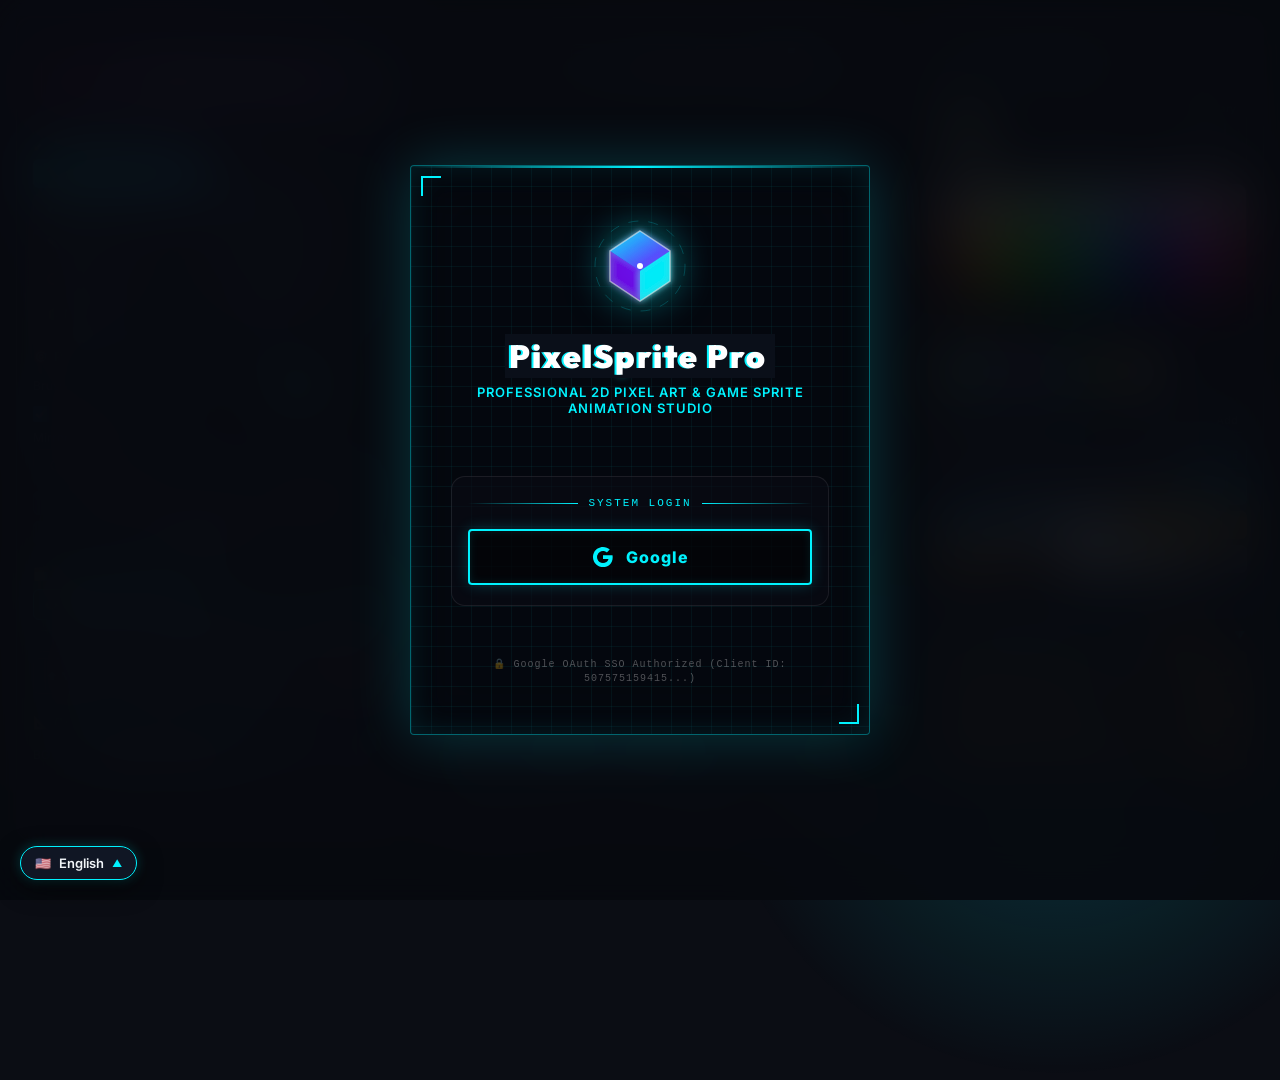
==== commit edef0e93: "更新 v3.0.0" ====
--- a/index.html
+++ b/index.html
@@ -18,6 +18,11 @@
     <link rel="stylesheet"
         href="https://fonts.googleapis.com/css2?family=Orbitron:wght@600;800;900&family=Share+Tech+Mono&display=swap">
     <link rel="stylesheet" href="styles.css?v=99.2">
+    <link rel="manifest" href="manifest.json">
+    <meta name="theme-color" content="#00f2fe">
+    <meta name="apple-mobile-web-app-capable" content="yes">
+    <meta name="apple-mobile-web-app-status-bar-style" content="black-translucent">
+    <link rel="apple-touch-icon" href="logo.png">
     <script src="https://cdn.jsdelivr.net/npm/pica@9.0.1/dist/pica.min.js"></script>
 </head>
 
@@ -407,6 +412,14 @@
                     title="导入图片或工程文件 (PNG/JPG/GIF/.pixelsprite)" data-i18n-title="title_import_project">📂 导入文件</button>
                 <input type="file" id="file-import-input" accept="image/*,.pixelsprite,.json" style="display: none;">
 
+                <!-- 社区灵感与一键 Remix 二创 -->
+                <button id="btn-open-community" class="btn btn-secondary" data-i18n="btn_community_remix"
+                    title="浏览精选社区模板与一键 Remix 二创" data-i18n-title="title_community_remix">🌐 社区 / Remix</button>
+
+                <!-- PWA 桌面端离线安装按钮 -->
+                <button id="btn-pwa-install" class="btn btn-outline btn-xs" data-i18n="btn_pwa_install"
+                    title="安装为独立桌面应用程序，支持离线运行" data-i18n-title="title_pwa_install" style="display: none; padding: 6px 12px; border-radius: var(--radius-sm); align-items: center; gap: 4px;">📲 安装桌面版</button>
+
                 <!-- 导出菜单 Dropdown -->
                 <div class="export-dropdown-wrapper" style="position: relative;">
                     <button id="btn-export-main" class="btn btn-primary"
@@ -433,144 +446,104 @@
                         }
                     </style>
                     <div id="export-menu" class="export-menu"
-                        style="display: none; position: absolute; top: calc(100% + 6px); right: 0; background: rgba(10, 15, 25, 0.98); backdrop-filter: blur(16px); border: 1px solid rgba(0, 242, 254, 0.4); border-radius: var(--radius-md); padding: 8px; box-shadow: 0 12px 40px rgba(0,0,0,0.8), 0 0 20px rgba(0,242,254,0.15); z-index: 1000; min-width: 260px; flex-direction: column; gap: 6px;">
-
-                        <!-- 免费版：普通样式 -->
-                        <button id="btn-export-png" class="btn btn-secondary"
-                            style="width: 100%; justify-content: flex-start; text-align: left; font-size: 13px; padding: 10px 12px; border: 1px solid rgba(255,255,255,0.1); background: rgba(255,255,255,0.03); border-radius: 6px; color: #e2e8f0; transition: all 0.2s;"
-                            onmouseover="this.style.background='rgba(255,255,255,0.1)'"
-                            onmouseout="this.style.background='rgba(255,255,255,0.03)'" data-i18n="export_png"
-                            title="导出单帧 PNG 图片" data-i18n-title="title_export_png">🖼️ 导出 PNG 单图 (Free)</button>
-
-                        <!-- PNG 尺寸设置区 -->
-                        <div
-                            style="padding: 8px 12px; background: rgba(0,0,0,0.3); border-radius: 6px; margin-bottom: 4px; border-left: 2px solid rgba(255,255,255,0.4);">
-                            <label style="font-size: 12px; color: #e2e8f0; display: block; margin-bottom: 4px;"
-                                data-i18n="png_scale_label">🔍 PNG 尺寸倍数:</label>
-                            <select id="select-png-scale" class="select-input"
-                                style="width: 100%; padding: 6px; font-size: 12px; background: rgba(0,0,0,0.5); border: 1px solid rgba(255, 255, 255, 0.2); color: #e2e8f0;">
-                                <option value="1" selected data-i18n="scale_1x">1x (原尺寸，游戏开发推荐)</option>
-                                <option value="2" data-i18n="scale_2x">2x (双倍清晰)</option>
-                                <option value="4" data-i18n="scale_4x">4x 高清</option>
-                                <option value="8" data-i18n="scale_8x">8x 超清</option>
-                                <option value="16" data-i18n="scale_16x">16x 极致 (社交头像/展示)</option>
-                            </select>
-                        </div>
-
-                        <div
-                            style="height: 1px; background: linear-gradient(90deg, transparent, rgba(0, 242, 254, 0.5), transparent); margin: 4px 0;">
-                        </div>
-
-                        <!-- 🚨 PRO 专属：赛博朋克霓虹按钮 (GIF) -->
-                        <button id="btn-export-gif" class="btn btn-secondary pro-feature-element"
-                            style="width: 100%; justify-content: space-between; text-align: left; font-size: 13px; padding: 10px 12px; border: 1px solid rgba(255, 234, 112, 0.5); background: linear-gradient(90deg, rgba(255, 234, 112, 0.1) 0%, transparent 100%); border-radius: 6px; color: #ffea70; transition: all 0.2s; box-shadow: inset 0 0 10px rgba(255, 234, 112, 0.1); position: relative; overflow: hidden;"
-                            onmouseover="this.style.boxShadow='inset 0 0 15px rgba(255, 234, 112, 0.3), 0 0 15px rgba(255, 234, 112, 0.2)'; this.style.borderColor='#ffea70'"
-                            onmouseout="this.style.boxShadow='inset 0 0 10px rgba(255, 234, 112, 0.1)'; this.style.borderColor='rgba(255, 234, 112, 0.5)'"
-                            title="导出多帧 GIF 动态动画 (PRO)" data-i18n-title="title_export_gif">
-                            <div
-                                style="position: absolute; top: 0; left: -100%; width: 50%; height: 100%; background: linear-gradient(90deg, transparent, rgba(255, 234, 112, 0.3), transparent); animation: exportScan 3s infinite;">
-                            </div>
-                            <span data-i18n="export_gif">🎞️ 导出 GIF 动画</span>
-                            <span class="pro-tag-badge"
-                                style="background: #ffea70; color: #050b14; border: none; box-shadow: 0 0 8px #ffea70; font-weight: 900;">PRO</span>
-                        </button>
-
-                        <!-- GIF 背景填充与尺寸设置区 -->
-                        <div
-                            style="padding: 8px 12px; background: rgba(0,0,0,0.3); border-radius: 6px; margin-bottom: 4px; border-left: 2px solid #ffea70;">
-                            <label
-                                style="display: flex; align-items: center; gap: 6px; font-size: 12px; color: #e2e8f0; cursor: pointer; margin-bottom: 8px;">
-                                <input type="checkbox" id="check-gif-solid-bg" style="accent-color: #ffea70;">
-                                <span data-i18n="gif_solid_bg">🎨 填充纯色背景 (防黑边)</span>
-                            </label>
-                            <label style="font-size: 12px; color: #e2e8f0; display: block; margin-bottom: 4px;"
-                                data-i18n="gif_scale_label">🔍 GIF 清晰度 (放大倍数):</label>
-                            <select id="select-gif-scale" class="select-input"
-                                style="width: 100%; padding: 6px; font-size: 12px; background: rgba(0,0,0,0.5); border: 1px solid rgba(255, 234, 112, 0.3); color: #ffea70;">
-                                <option value="1" data-i18n="gif_scale_1x">1x (原尺寸)</option>
-                                <option value="4" data-i18n="gif_scale_4x">4x 高清</option>
-                                <option value="8" selected data-i18n="gif_scale_8x">8x 超清 (推荐)</option>
-                                <option value="16" data-i18n="gif_scale_16x">16x 极致</option>
-                            </select>
-                        </div>
-
-                        <!-- Sprite Sheet 参数设置与按钮 -->
-                        <div
-                            style="padding: 8px 12px; background: rgba(0,0,0,0.3); border-radius: 6px; margin-bottom: 4px; border-left: 2px solid #00f2fe;">
-                            <label style="font-size: 12px; color: #e2e8f0; display: block; margin-bottom: 4px;"
-                                data-i18n="sheet_cols_label">📊 Sprite Sheet 每行帧数:</label>
-                            <input type="number" id="param-sheet-cols" value="0" min="0" max="64" class="select-input"
-                                style="width: 100%; padding: 6px; font-size: 12px; background: rgba(0,0,0,0.5); border: 1px solid rgba(0, 242, 254, 0.3); color: #00f2fe; margin-bottom: 6px;"
-                                placeholder="填 0 自动横向排满" data-i18n-placeholder="sheet_cols_placeholder">
-
-                            <label style="font-size: 12px; color: #e2e8f0; display: block; margin-bottom: 4px;"
-                                data-i18n="sheet_scale_label">🔍 图集单帧倍数:</label>
-                            <select id="select-sheet-scale" class="select-input"
-                                style="width: 100%; padding: 6px; font-size: 12px; background: rgba(0,0,0,0.5); border: 1px solid rgba(0, 242, 254, 0.3); color: #00f2fe;">
-                                <option value="1" selected data-i18n="scale_1x">1x (原尺寸，游戏开发推荐)</option>
-                                <option value="2" data-i18n="scale_2x">2x</option>
-                                <option value="4" data-i18n="scale_4x">4x 高清</option>
-                                <option value="8" data-i18n="scale_8x">8x 超清</option>
-                                <option value="16" data-i18n="scale_16x">16x 极致</option>
-                            </select>
-                        </div>
-
-                        <button id="btn-export-sheet" class="btn btn-secondary pro-feature-element"
-                            style="width: 100%; justify-content: space-between; text-align: left; font-size: 13px; padding: 10px 12px; border: 1px solid rgba(0, 242, 254, 0.5); background: linear-gradient(90deg, rgba(0, 242, 254, 0.1) 0%, transparent 100%); border-radius: 6px; color: #00f2fe; transition: all 0.2s; box-shadow: inset 0 0 10px rgba(0, 242, 254, 0.1); position: relative; overflow: hidden;"
-                            onmouseover="this.style.boxShadow='inset 0 0 15px rgba(0, 242, 254, 0.3), 0 0 15px rgba(0, 242, 254, 0.2)'; this.style.borderColor='#00f2fe'"
-                            onmouseout="this.style.boxShadow='inset 0 0 10px rgba(0, 242, 254, 0.1)'; this.style.borderColor='rgba(0, 242, 254, 0.5)'"
-                            title="导出游戏 Sprite Sheet 图集 (PRO)" data-i18n-title="title_export_sheet">
-                            <div
-                                style="position: absolute; top: 0; left: -100%; width: 50%; height: 100%; background: linear-gradient(90deg, transparent, rgba(0, 242, 254, 0.3), transparent); animation: exportScan 3s infinite;">
-                            </div>
-                            <span data-i18n="export_sheet">📊 导出 Sprite Sheet</span>
-                            <span class="pro-tag-badge"
-                                style="background: #00f2fe; color: #050b14; border: none; box-shadow: 0 0 8px #00f2fe; font-weight: 900;">PRO</span>
-                        </button>
-
-                        <!-- JSON Atlas 按钮 -->
-                        <button id="btn-export-json-atlas" class="btn btn-secondary pro-feature-element"
-                            style="width: 100%; justify-content: space-between; text-align: left; font-size: 13px; padding: 10px 12px; border: 1px solid rgba(168, 85, 247, 0.5); background: linear-gradient(90deg, rgba(168, 85, 247, 0.1) 0%, transparent 100%); border-radius: 6px; color: #a855f7; transition: all 0.2s; box-shadow: inset 0 0 10px rgba(168, 85, 247, 0.1); position: relative; overflow: hidden;"
-                            onmouseover="this.style.boxShadow='inset 0 0 15px rgba(168, 85, 247, 0.3), 0 0 15px rgba(168, 85, 247, 0.2)'; this.style.borderColor='#a855f7'"
-                            onmouseout="this.style.boxShadow='inset 0 0 10px rgba(168, 85, 247, 0.1)'; this.style.borderColor='rgba(168, 85, 247, 0.5)'"
-                            title="导出 Cocos / Unity JSON 动画元数据 (PRO)" data-i18n-title="title_export_json">
-                            <div
-                                style="position: absolute; top: 0; left: -100%; width: 50%; height: 100%; background: linear-gradient(90deg, transparent, rgba(168, 85, 247, 0.3), transparent); animation: exportScan 3s infinite;">
-                            </div>
-                            <span data-i18n="export_json">🎮 导出 JSON 动画 Atlas</span>
-                            <span class="pro-tag-badge"
-                                style="background: #a855f7; color: #050b14; border: none; box-shadow: 0 0 8px #a855f7; font-weight: 900;">PRO</span>
-                        </button>
-
-                        <!-- SVG 按钮 -->
-                        <button id="btn-export-svg" class="btn btn-secondary pro-feature-element"
-                            style="width: 100%; justify-content: space-between; text-align: left; font-size: 13px; padding: 10px 12px; border: 1px solid rgba(255, 0, 127, 0.5); background: linear-gradient(90deg, rgba(255, 0, 127, 0.1) 0%, transparent 100%); border-radius: 6px; color: #ff007f; transition: all 0.2s; box-shadow: inset 0 0 10px rgba(255, 0, 127, 0.1); position: relative; overflow: hidden;"
-                            onmouseover="this.style.boxShadow='inset 0 0 15px rgba(255, 0, 127, 0.3), 0 0 15px rgba(255, 0, 127, 0.2)'; this.style.borderColor='#ff007f'"
-                            onmouseout="this.style.boxShadow='inset 0 0 10px rgba(255, 0, 127, 0.1)'; this.style.borderColor='rgba(255, 0, 127, 0.5)'"
-                            title="导出矢量 SVG 高清像素格式 (PRO)" data-i18n-title="title_export_svg">
-                            <div
-                                style="position: absolute; top: 0; left: -100%; width: 50%; height: 100%; background: linear-gradient(90deg, transparent, rgba(255, 0, 127, 0.3), transparent); animation: exportScan 3s infinite;">
-                            </div>
-                            <span data-i18n="export_svg">🎨 导出矢量 SVG</span>
-                            <span class="pro-tag-badge"
-                                style="background: #ff007f; color: #050b14; border: none; box-shadow: 0 0 8px #ff007f; font-weight: 900;">PRO</span>
-                        </button>
-
-                        <div
-                            style="height: 1px; background: linear-gradient(90deg, transparent, rgba(0, 242, 254, 0.5), transparent); margin: 4px 0;">
-                        </div>
+                        style="display: none; position: absolute; top: calc(100% + 6px); right: 0; background: rgba(10, 15, 25, 0.98); backdrop-filter: blur(16px); border: 1px solid rgba(0, 242, 254, 0.4); border-radius: var(--radius-md); padding: 8px; box-shadow: 0 12px 40px rgba(0,0,0,0.8), 0 0 20px rgba(0,242,254,0.15); z-index: 1000; width: 330px; flex-direction: column; gap: 6px;">
+
+                        <!-- 1. PNG 卡片 -->
+                        <div class="export-card-btn" data-format="png" id="card-export-png">
+                            <div class="export-card-icon" style="color: #38bdf8;">🖼️</div>
+                            <div class="export-card-content">
+                                <div class="export-card-title-row">
+                                    <span class="export-card-title" data-i18n="export_png_title">PNG 单帧高清图</span>
+                                    <span class="export-card-badge free">FREE</span>
+                                </div>
+                                <div class="export-card-desc" data-i18n="export_png_desc">当前画面原图，适合角色头像、插画与社交展示</div>
+                            </div>
+                        </div>
+
+                        <!-- 2. GIF 卡片 -->
+                        <div class="export-card-btn pro" data-format="gif" id="card-export-gif">
+                            <div class="export-card-icon" style="color: #ffea70;">🎞️</div>
+                            <div class="export-card-content">
+                                <div class="export-card-title-row">
+                                    <span class="export-card-title" data-i18n="export_gif_title">GIF 动画动图</span>
+                                    <span class="export-card-badge pro">PRO</span>
+                                </div>
+                                <div class="export-card-desc" data-i18n="export_gif_desc">多帧连续流畅循环动图，适合 itch.io 与社交媒体发布</div>
+                            </div>
+                        </div>
+
+                        <!-- 3. Sprite Sheet 图集卡片 -->
+                        <div class="export-card-btn pro" data-format="sheet" id="card-export-sheet">
+                            <div class="export-card-icon" style="color: #00f2fe;">📊</div>
+                            <div class="export-card-content">
+                                <div class="export-card-title-row">
+                                    <span class="export-card-title" data-i18n="export_sheet_title">Sprite Sheet 精灵图集</span>
+                                    <span class="export-card-badge pro">PRO</span>
+                                </div>
+                                <div class="export-card-desc" data-i18n="export_sheet_desc">横向或多行网格排列，游戏引擎标准素材图集</div>
+                            </div>
+                        </div>
+
+                        <!-- 4. JSON Atlas 卡片 -->
+                        <div class="export-card-btn pro" data-format="json" id="card-export-json">
+                            <div class="export-card-icon" style="color: #a855f7;">🎮</div>
+                            <div class="export-card-content">
+                                <div class="export-card-title-row">
+                                    <span class="export-card-title" data-i18n="export_json_title">JSON 动画 Atlas</span>
+                                    <span class="export-card-badge pro">PRO</span>
+                                </div>
+                                <div class="export-card-desc" data-i18n="export_json_desc">含动作标签、帧坐标与时长，原生支持 Godot / Unity</div>
+                            </div>
+                        </div>
+
+                        <!-- 5. SVG 卡片 -->
+                        <div class="export-card-btn pro" data-format="svg" id="card-export-svg">
+                            <div class="export-card-icon" style="color: #ff007f;">🎨</div>
+                            <div class="export-card-content">
+                                <div class="export-card-title-row">
+                                    <span class="export-card-title" data-i18n="export_svg_title">矢量 SVG 格式</span>
+                                    <span class="export-card-badge pro">PRO</span>
+                                </div>
+                                <div class="export-card-desc" data-i18n="export_svg_desc">矢量路径导出，支持无限放大清晰不失真</div>
+                            </div>
+                        </div>
+
+                        <!-- 6. 全套资产 ZIP 包 (推荐) -->
+                        <div class="export-card-btn pro highlight" data-format="zip" id="card-export-zip">
+                            <div class="export-card-icon" style="color: #fbbf24;">📦</div>
+                            <div class="export-card-content">
+                                <div class="export-card-title-row">
+                                    <span class="export-card-title" data-i18n="export_zip_title">全套资产 ZIP 包</span>
+                                    <span class="export-card-badge pro-gold" data-i18n="badge_pro_recommend">PRO 推荐 ⭐</span>
+                                </div>
+                                <div class="export-card-desc" data-i18n="export_zip_desc">一键打包图集 + 逐帧图 + 独立动作 GIF + 说明文档</div>
+                            </div>
+                        </div>
+
+                        <div style="height: 1px; background: rgba(255, 255, 255, 0.1); margin: 2px 0;"></div>
 
                         <!-- 云端保存/读取 -->
                         <button id="btn-cloud-save" class="btn btn-secondary" data-i18n="btn_cloud_save"
-                            title="保存到云端，在任何电脑凭提取码恢复"
-                            style="width: 100%; justify-content: flex-start; text-align: left; font-size: 13px; padding: 10px 12px; border: none; background: transparent; color: #e2e8f0; border-radius: 6px;"
+                            data-i18n-title="tip_cloud_save" title="保存到云端，在任何电脑凭提取码恢复"
+                            style="width: 100%; justify-content: flex-start; text-align: left; font-size: 12px; padding: 8px 10px; border: none; background: rgba(255,255,255,0.03); color: #cbd5e1; border-radius: 6px;"
                             onmouseover="this.style.background='rgba(255,255,255,0.1)'"
-                            onmouseout="this.style.background='transparent'">
-                            ☁️ 云端保存
+                            onmouseout="this.style.background='rgba(255,255,255,0.03)'">
+                            ☁️ 云端工程保存与读取
                         </button>
 
+                        <!-- 兼容隐藏桩元素，防止旧绑定报错 -->
+                        <div style="display: none !important;">
+                            <button id="btn-export-png"></button>
+                            <button id="btn-export-gif"></button>
+                            <button id="btn-export-sheet"></button>
+                            <button id="btn-export-json-atlas"></button>
+                            <button id="btn-export-svg"></button>
+                            <button id="btn-export-zip"></button>
+                        </div>
+                    </div>
+
                         <button id="btn-cloud-load" class="btn btn-secondary" data-i18n="btn_cloud_load"
-                            title="输入提取码从云端恢复作品"
+                            data-i18n-title="tip_cloud_load" title="输入提取码从云端恢复作品"
                             style="width: 100%; justify-content: flex-start; text-align: left; font-size: 13px; padding: 10px 12px; border: none; background: transparent; color: #e2e8f0; border-radius: 6px;"
                             onmouseover="this.style.background='rgba(255,255,255,0.1)'"
                             onmouseout="this.style.background='transparent'">
@@ -635,7 +608,7 @@
                         <!-- 👇 新增这个按钮 👇 -->
                         <button id="btn-edit-profile" class="dropdown-item-btn"
                             style="color: var(--accent-cyan); border-color: rgba(0, 242, 254, 0.3);">
-                            <span>✏️ 修改昵称与头像</span>
+                            <span data-i18n="btn_edit_profile">✏️ 修改昵称与头像</span>
                         </button>
                         <!-- 👆 新增结束 👆 -->
                         <button id="btn-dropdown-pro-upgrade" class="dropdown-item-btn pro-btn-item">
@@ -660,6 +633,15 @@
                     <aside class="sidebar left-sidebar">
                         <!-- 🚨 加上这一行，作为拖拽线 -->
                         <div class="sidebar-resizer" id="left-resizer"></div>
+
+                        <!-- 🌐 全球社区作品与分享 (Global Community & Share) -->
+                        <div class="panel-section" style="padding: 6px 8px; margin-bottom: 8px;">
+                            <button id="btn-left-share-community" class="btn" style="width: 100%; background: linear-gradient(135deg, rgba(255, 0, 127, 0.25) 0%, rgba(0, 242, 254, 0.2) 100%); border: 1px solid #ff007f; color: #ffffff; font-weight: 800; font-size: 13px; padding: 10px 12px; border-radius: var(--radius-sm); cursor: pointer; display: flex; align-items: center; justify-content: center; gap: 8px; box-shadow: 0 4px 15px rgba(255, 0, 127, 0.3); transition: all 0.25s;" onmouseover="this.style.background='linear-gradient(135deg, rgba(255, 0, 127, 0.45) 0%, rgba(0, 242, 254, 0.35) 100%)'; this.style.boxShadow='0 0 20px rgba(255, 0, 127, 0.6)';" onmouseout="this.style.background='linear-gradient(135deg, rgba(255, 0, 127, 0.25) 0%, rgba(0, 242, 254, 0.2) 100%)'; this.style.boxShadow='0 4px 15px rgba(255, 0, 127, 0.3)';">
+                                <span style="font-size: 16px;">🌐</span>
+                                <span data-i18n="btn_global_community">全球社区作品 / 分享二创</span>
+                                <span style="background: #ff007f; color: #fff; font-size: 9px; padding: 1px 5px; border-radius: 4px; font-weight: 800;">HOT</span>
+                            </button>
+                        </div>
 
                         <!-- 1. 绘图工具箱 (Free Drawing Tools) -->
                         <div class="panel-section collapsible-section">
@@ -860,18 +842,33 @@
                                 <button id="btn-zoom-in" class="tool-btn" title="放大"
                                     data-i18n-title="title_zoom_in">➕</button>
                             </div>
+
+                            <!-- 对称镜像快捷切换栏 (Symmetry Quick Toggles) -->
+                            <div class="tool-group" id="quick-symmetry-group" data-i18n-title="tip_symmetry_mode" title="对称镜像绘制模式">
+                                <button id="btn-sym-none" class="tool-btn active" data-i18n="btn_sym_none" title="关闭对称镜像" data-i18n-title="title_sym_none">🚫 关</button>
+                                <button id="btn-sym-h" class="tool-btn" data-i18n="btn_sym_h" title="水平镜像 (↔️)" data-i18n-title="title_sym_h">↔️ 水平</button>
+                                <button id="btn-sym-v" class="tool-btn" data-i18n="btn_sym_v" title="垂直镜像 (↕️)" data-i18n-title="title_sym_v">↕️ 垂直</button>
+                                <button id="btn-sym-dual" class="tool-btn" data-i18n="btn_sym_dual" title="双轴十字镜像 (✖️)" data-i18n-title="title_sym_dual">✖️ 双轴</button>
+                            </div>
+
+                            <!-- 画布内 3x3 无缝平铺快捷按钮 (In-Canvas 3x3 Tile Mode) -->
+                            <div class="tool-group">
+                                <button id="btn-quick-tile-mode" class="tool-btn" data-i18n="btn_quick_tile" title="画布内 3×3 无缝平铺模式与环绕绘制 (Tile Mode)" data-i18n-title="title_quick_tile">🧱 3×3 平铺</button>
+                            </div>
                         </div>
 
                         <!-- 画布容器 (Canvas Container Box) -->
                         <div class="canvas-container-box"
                             style="flex: 1 !important; min-height: 0 !important; overflow: auto !important; display: flex !important; align-items: center !important; justify-content: center !important; padding: 20px;">
                             <div class="canvas-wrapper" id="canvas-wrapper">
+                                <canvas id="tile-overlay-canvas" width="1536" height="1536"
+                                    style="display: none; position: absolute; top: -100%; left: -100%; width: 300%; height: 300%; pointer-events: none; z-index: 1;"></canvas>
                                 <canvas id="pixel-canvas" width="512" height="512"
-                                    style="display: block; width: 100%; height: 100%; pointer-events: auto;"></canvas>
+                                    style="display: block; width: 100%; height: 100%; pointer-events: auto; position: relative; z-index: 3;"></canvas>
                                 <canvas id="grid-overlay" width="512" height="512"
-                                    style="pointer-events: none !important; position: absolute; top: 0; left: 0;"></canvas>
+                                    style="pointer-events: none !important; position: absolute; top: 0; left: 0; z-index: 4;"></canvas>
                                 <canvas id="symmetry-overlay" width="512" height="512"
-                                    style="pointer-events: none !important; position: absolute; top: 0; left: 0;"></canvas>
+                                    style="pointer-events: none !important; position: absolute; top: 0; left: 0; z-index: 5;"></canvas>
                             </div>
                         </div>
 
@@ -909,7 +906,7 @@
                                                 <option value="pingpong" data-i18n="loop_mode_pingpong">🏓 乒乓往复</option>
                                             </select>
                                             <select id="select-tag-mode" class="select-input"
-                                                style="font-size: 11px; max-width: 120px;" title="选择播放的动画段落">
+                                                style="font-size: 11px; max-width: 120px;" data-i18n-title="tip_select_tag_mode" title="选择播放的动画段落">
                                                 <!-- 🚨 加上 data-i18n="tag_play_all" -->
                                                 <option value="all" data-i18n="tag_play_all">▶ 播放全部帧</option>
                                             </select>
@@ -939,6 +936,10 @@
                                             <button id="btn-frame-delete" class="anim-btn danger-btn"
                                                 data-i18n="btn_frame_del" title="删除当前帧"
                                                 data-i18n-title="title_frame_del">🗑️ 删除帧</button>
+                                            <button id="btn-frame-tag" class="anim-btn"
+                                                data-i18n="btn_frame_tag" title="为选中帧创建/管理动画动作标签"
+                                                data-i18n-title="title_frame_tag"
+                                                style="border-color: rgba(0, 242, 254, 0.4); color: var(--accent-cyan);">🏷️ 动作标签</button>
                                         </div>
 
                                         <!-- FPS 控制靠最右 -->
@@ -996,7 +997,7 @@
                                 <!-- 互换按钮 -->
                                 <button id="addon-swap-btn"
                                     style="width: 32px; height: 32px; border-radius: 50%; display: flex; align-items: center; justify-content: center; background: var(--bg-card); border: 1px solid var(--border-color); color: var(--accent-cyan); font-size: 16px; font-weight: bold; cursor: pointer; transition: all 0.2s; box-shadow: 0 2px 8px rgba(0,0,0,0.3);"
-                                    title="互换左键与右键颜色 (快捷键: X)">⇄</button>
+                                    data-i18n-title="tip_swap_colors" title="互换左键与右键颜色 (快捷键: X)">⇄</button>
 
                                 <!-- 右键色 -->
                                 <div style="display: flex; flex-direction: column; align-items: center; gap: 4px;">
@@ -1054,6 +1055,26 @@
                                         data-i18n="btn_add_hex"
                                         style="white-space: nowrap; padding: 4px 10px; height: 26px;">➕ 加入</button>
                                 </div>
+                            </div>
+
+                            <!-- 经典复古色板一键切换 & 画面颜色映射 -->
+                            <div style="display: flex; gap: 6px; align-items: center; margin-bottom: 8px;">
+                                <select id="select-preset-palette" class="select-input" style="flex: 1; font-size: 11px; height: 28px; padding: 2px 6px;">
+                                    <option value="default" data-i18n="palette_default">🎨 默认色板 (Default)</option>
+                                    <option value="pico8" data-i18n="palette_pico8">🕹️ PICO-8 (16 色)</option>
+                                    <option value="gameboy" data-i18n="palette_gameboy">👾 Game Boy 经典绿 (4 色)</option>
+                                    <option value="gameboy_pocket" data-i18n="palette_gb_pocket">📟 GB Pocket 灰阶 (4 色)</option>
+                                    <option value="endesga32" data-i18n="palette_endesga32">🌟 ENDESGA 32 (32 色)</option>
+                                    <option value="nes" data-i18n="palette_nes">📺 NES 红白机 (16 色)</option>
+                                    <option value="cyberpunk" data-i18n="palette_cyberpunk">⚡ 赛博霓虹 (16 色)</option>
+                                    <option value="pastel" data-i18n="palette_pastel">🍬 柔和马卡龙 (16 色)</option>
+                                    <option value="c64" data-i18n="palette_c64">🖥️ Commodore 64 (16 色)</option>
+                                    <option value="solarized" data-i18n="palette_solarized">☀️ Solarized (16 色)</option>
+                                    <option value="monochrome" data-i18n="palette_monochrome">🏁 1-Bit 纯黑白 (2 色)</option>
+                                </select>
+                                <button id="btn-palette-remap" class="btn btn-secondary btn-xs" title="一键将画布颜色转换为当前色板中的最接近色" data-i18n-title="title_palette_remap" style="height: 28px; padding: 0 8px; font-size: 11px; white-space: nowrap; border-color: rgba(0, 242, 254, 0.4); color: var(--accent-cyan);">
+                                    ✨ 映射画布
+                                </button>
                             </div>
                             <!-- 🚨 这里加一个容器，用来装色块 -->
                             <div class="palette-swatches" id="palette-swatches">
@@ -1146,7 +1167,7 @@
                                     <div style="display: flex; gap: 6px; align-items: stretch;">
                                         <input type="number" id="rotsprite-angle" value="45" min="0" max="360"
                                             style="width: 60px; background: rgba(0,0,0,0.5); color: #00f2fe; border: 1px solid rgba(0,242,254,0.3); border-radius: var(--radius-sm); text-align: center; font-weight: bold; font-size: 12px;"
-                                            title="输入旋转角度">
+                                            data-i18n-title="tip_rotsprite_angle" title="输入旋转角度">
                                         <button id="btn-rotsprite-rotate" class="btn btn-pro-item"
                                             style="flex: 1; margin: 0;">
                                             <span data-i18n="btn_rotsprite">🔄 RotSprite 旋转</span>
@@ -1185,16 +1206,16 @@
 
     <!-- 每一个小时巡游互动的像素人 (Hourly Pixel PRO Mascot Walker) -->
     <div id="pixel-pro-walker-track" class="pixel-pro-walker-track">
-        <div id="pixel-pro-walker" class="pixel-pro-walker" style="display: none;" title="点击升级 PRO 尊享版！">
+        <div id="pixel-pro-walker" class="pixel-pro-walker" style="display: none;" data-i18n-title="tip_pixel_walker" title="点击升级 PRO 尊享版！">
             <!-- 对话气泡 (Speech Bubble) -->
             <div class="walker-speech-bubble" id="walker-speech-bubble">
                 <div class="bubble-header">
                     <span class="bubble-crown">👑</span>
-                    <strong class="bubble-title">PixelSprite PRO 终身版</strong>
+                    <strong class="bubble-title" data-i18n="walker_bubble_title">PixelSprite PRO 终身版</strong>
                 </div>
                 <div class="bubble-body">
-                    <p class="bubble-main-text">✨ 点击我立即升级 PRO 尊享版！</p>
-                    <span class="bubble-timer-hint" id="walker-timer-hint">⏳ 24小时免费试用中 · 点击查看所有特权</span>
+                    <p class="bubble-main-text" data-i18n="walker_bubble_text">✨ 点击我立即升级 PRO 尊享版！</p>
+                    <span class="bubble-timer-hint" id="walker-timer-hint" data-i18n="walker_bubble_hint">⏳ 24小时免费试用中 · 点击查看所有特权</span>
                 </div>
                 <div class="bubble-tail"></div>
             </div>
@@ -1302,6 +1323,130 @@
         </div>
     </div>
 
+    <!-- 📤 导出参数配置弹窗 Export Config Modal -->
+    <div id="export-config-modal" class="modal-backdrop" style="display: none; z-index: 100000;">
+        <div class="modal-card" style="width: 520px; max-width: 95vw;">
+            <div class="modal-header">
+                <div style="display: flex; align-items: center; gap: 8px;">
+                    <h3 id="export-config-title" style="margin: 0; font-size: 15px;">🖼️ 导出 PNG 单帧原图</h3>
+                    <span id="export-config-badge" class="export-card-badge free">FREE</span>
+                </div>
+                <button id="export-config-modal-close" class="modal-close-btn">&times;</button>
+            </div>
+
+            <div class="modal-body" style="padding: 16px; display: flex; flex-direction: column; gap: 14px;">
+                <!-- 顶部：实时预览与分辨率计算 -->
+                <div style="display: flex; gap: 14px; align-items: center; background: rgba(0,0,0,0.35); border: 1px solid rgba(255,255,255,0.08); border-radius: var(--radius-md); padding: 12px;">
+                    <div style="width: 72px; height: 72px; background: rgba(255,255,255,0.04); border-radius: 6px; display: flex; align-items: center; justify-content: center; flex-shrink: 0; overflow: hidden; border: 1px solid rgba(255,255,255,0.1);">
+                        <canvas id="export-config-preview-canvas" width="64" height="64" style="image-rendering: pixelated; width: 64px; height: 64px; object-fit: contain;"></canvas>
+                    </div>
+                    <div style="flex: 1; display: flex; flex-direction: column; gap: 4px;">
+                        <div style="font-size: 12px; font-weight: 700; color: #ffffff;" id="export-info-dimension">
+                            尺寸计算: 32 × 32 px ➔ 256 × 256 px
+                        </div>
+                        <div style="font-size: 11px; color: var(--text-muted);" id="export-info-details">
+                            当前工程共 1 帧 | 12 FPS
+                        </div>
+                        <div style="font-size: 11px; color: var(--accent-cyan);" id="export-info-note">
+                            高质量无损导出
+                        </div>
+                    </div>
+                </div>
+
+                <!-- 格式配置区 -->
+                <!-- 1. PNG 设置区 -->
+                <div id="export-settings-png" class="export-settings-section" style="display: flex; flex-direction: column; gap: 10px;">
+                    <div>
+                        <label style="font-size: 11px; font-weight: 700; color: var(--text-muted); display: block; margin-bottom: 4px;" data-i18n="png_scale_label">🔍 PNG 尺寸倍数:</label>
+                        <select id="select-png-scale" class="select-input" style="width: 100%;">
+                            <option value="1" data-i18n="scale_1x">1x (原尺寸，游戏开发推荐)</option>
+                            <option value="2" data-i18n="scale_2x">2x (双倍清晰)</option>
+                            <option value="4" data-i18n="scale_4x">4x 高清</option>
+                            <option value="8" selected data-i18n="scale_8x">8x 超清 (社交推荐)</option>
+                            <option value="16" data-i18n="scale_16x">16x 极致 (大图头像)</option>
+                        </select>
+                    </div>
+                </div>
+
+                <!-- 2. GIF 设置区 -->
+                <div id="export-settings-gif" class="export-settings-section" style="display: none; flex-direction: column; gap: 10px;">
+                    <div>
+                        <label style="font-size: 11px; font-weight: 700; color: var(--text-muted); display: block; margin-bottom: 4px;" data-i18n="gif_scale_label">🔍 GIF 清晰度 (放大倍数):</label>
+                        <select id="select-gif-scale" class="select-input" style="width: 100%;">
+                            <option value="1" data-i18n="gif_scale_1x">1x (原尺寸)</option>
+                            <option value="4" data-i18n="gif_scale_4x">4x 高清</option>
+                            <option value="8" selected data-i18n="gif_scale_8x">8x 超清 (推荐)</option>
+                            <option value="16" data-i18n="gif_scale_16x">16x 极致</option>
+                        </select>
+                    </div>
+                    <div>
+                        <label style="display: flex; align-items: center; gap: 6px; font-size: 12px; color: var(--text-main); cursor: pointer;">
+                            <input type="checkbox" id="check-gif-solid-bg" style="accent-color: #ffea70; cursor: pointer;">
+                            <span data-i18n="gif_solid_bg">🎨 填充纯色背景 (防外部播放黑边)</span>
+                        </label>
+                    </div>
+                </div>
+
+                <!-- 3. Sprite Sheet 设置区 -->
+                <div id="export-settings-sheet" class="export-settings-section" style="display: none; flex-direction: column; gap: 10px;">
+                    <div>
+                        <label style="font-size: 11px; font-weight: 700; color: var(--text-muted); display: block; margin-bottom: 4px;" data-i18n="sheet_scale_label">🔍 图集单帧倍数:</label>
+                        <select id="select-sheet-scale" class="select-input" style="width: 100%;">
+                            <option value="1" selected data-i18n="scale_1x">1x (原尺寸，游戏开发推荐)</option>
+                            <option value="2" data-i18n="scale_2x">2x</option>
+                            <option value="4" data-i18n="scale_4x">4x 高清</option>
+                            <option value="8" data-i18n="scale_8x">8x 超清</option>
+                            <option value="16" data-i18n="scale_16x">16x 极致</option>
+                        </select>
+                    </div>
+                    <div>
+                        <label style="font-size: 11px; font-weight: 700; color: var(--text-muted); display: block; margin-bottom: 4px;" data-i18n="sheet_cols_label">📊 图集每行帧数 (Columns):</label>
+                        <input type="number" id="param-sheet-cols" value="0" min="0" max="64" class="select-input" style="width: 100%;" placeholder="填 0 自动横向单行排满" data-i18n-placeholder="sheet_cols_placeholder">
+                        <span style="font-size: 11px; color: var(--text-muted); margin-top: 2px; display: block;" data-i18n="sheet_cols_hint">填 0 将所有帧连成一条横带；填数字（如 4）将以 4 列网格排布。</span>
+                    </div>
+                </div>
+
+                <!-- 4. JSON Atlas 设置区 -->
+                <div id="export-settings-json" class="export-settings-section" style="display: none; flex-direction: column; gap: 10px;">
+                    <div style="font-size: 12px; color: var(--text-muted); line-height: 1.5; background: rgba(168, 85, 247, 0.08); border: 1px solid rgba(168, 85, 247, 0.2); border-radius: var(--radius-sm); padding: 10px;">
+                        🎮 <strong>JSON Atlas 包含：</strong><br>
+                        • 完整 Texture Atlas 贴图信息<br>
+                        • 每一帧尺寸与 UV 坐标<br>
+                        • 动画动作标签（Idle, Run 等帧区间），原生兼容 Godot / Unity / Phaser。
+                    </div>
+                </div>
+
+                <!-- 5. SVG 设置区 -->
+                <div id="export-settings-svg" class="export-settings-section" style="display: none; flex-direction: column; gap: 10px;">
+                    <div style="font-size: 12px; color: var(--text-muted); line-height: 1.5; background: rgba(255, 0, 127, 0.08); border: 1px solid rgba(255, 0, 127, 0.2); border-radius: var(--radius-sm); padding: 10px;">
+                        🎨 <strong>矢量 SVG 格式：</strong><br>
+                        将当前画面转换为绝对坐标矩形矢量路径，可在矢量绘图软件（Illustrator/Figma）或网页中无限放大，绝对不模糊。
+                    </div>
+                </div>
+
+                <!-- 6. ZIP 全套资产包设置区 -->
+                <div id="export-settings-zip" class="export-settings-section" style="display: none; flex-direction: column; gap: 10px;">
+                    <div style="background: rgba(251, 191, 36, 0.08); border: 1px solid rgba(251, 191, 36, 0.25); border-radius: var(--radius-sm); padding: 10px; font-size: 11px; color: #fbbf24; line-height: 1.5;">
+                        📦 <strong>一键打包资产清单：</strong><br>
+                        • <code>spritesheet.png</code> (全透明通道图集)<br>
+                        • <code>spritesheet.json</code> (Aseprite / Godot 兼容 Atlas)<br>
+                        • <code>frames/</code> (逐帧 PNG 序列)<br>
+                        • <code>animation.gif</code> (全帧动图预览)<br>
+                        • <code>animations/</code> (若设置了动作标签，分动作导出独立动图)<br>
+                        • <code>README.txt</code> (规格与商用授权说明)
+                    </div>
+                </div>
+            </div>
+
+            <div class="modal-footer" style="display: flex; justify-content: flex-end; gap: 10px;">
+                <button type="button" id="btn-export-config-cancel" class="btn btn-secondary" data-i18n="btn_cancel">取消</button>
+                <button type="button" id="btn-export-config-confirm" class="btn btn-primary" data-i18n="btn_export_confirm" style="padding: 8px 24px; font-weight: 800; font-size: 13px; box-shadow: 0 0 16px rgba(0, 242, 254, 0.4);">
+                    🚀 立即导出
+                </button>
+            </div>
+        </div>
+    </div>
+
     <!-- 导出预览弹窗 Export Preview Modal -->
     <div id="export-modal" class="modal-backdrop" style="display: none; z-index: 100000;">
         <div class="modal-card">
@@ -1322,7 +1467,7 @@
                             <input type="text" id="export-filename-input" class="select-input path-field"
                                 placeholder="project_32x32.png">
                             <button id="btn-custom-path-save" class="btn btn-secondary btn-path-picker"
-                                data-i18n="btn_browse_path" title="选择 Windows 本地保存路径">📂 浏览保存路径</button>
+                                data-i18n="btn_browse_path" data-i18n-title="tip_browse_path" title="选择 Windows 本地保存路径">📂 浏览保存路径</button>
                         </div>
                     </div>
 
@@ -1333,6 +1478,80 @@
                 <a id="modal-download-link" href="#" download="" class="btn btn-primary" data-i18n="btn_quick_download"
                     target="_blank">⬇️ 快速下载</a>
                 <button id="btn-modal-close" class="btn btn-secondary" data-i18n="btn_close">关闭</button>
+            </div>
+        </div>
+    </div>
+
+    <!-- 动画动作标签管理弹窗 Animation Tag Modal -->
+    <div id="anim-tag-modal" class="modal-backdrop" style="display: none; z-index: 100000;">
+        <div class="modal-card" style="max-width: 460px; width: 95vw;">
+            <div class="modal-header">
+                <h3 id="tag-modal-title" data-i18n="tag_modal_title">🏷️ 动画动作标签管理 (Animation Tags)</h3>
+                <button id="tag-modal-close" class="modal-close-btn">&times;</button>
+            </div>
+            <div class="modal-body" style="padding: 18px; display: flex; flex-direction: column; gap: 14px;">
+                <!-- 预设动作快捷点选 -->
+                <div>
+                    <label style="font-size: 11px; font-weight: 700; color: var(--text-muted); display: block; margin-bottom: 6px;" data-i18n="tag_quick_presets">常用动作快捷点选:</label>
+                    <div style="display: flex; flex-wrap: wrap; gap: 6px;">
+                        <button type="button" class="btn btn-secondary btn-xs tag-preset-btn" data-name="Idle" data-i18n="tag_preset_idle" style="padding: 3px 8px;">Idle (待机)</button>
+                        <button type="button" class="btn btn-secondary btn-xs tag-preset-btn" data-name="Walk" data-i18n="tag_preset_walk" style="padding: 3px 8px;">Walk (行走)</button>
+                        <button type="button" class="btn btn-secondary btn-xs tag-preset-btn" data-name="Run" data-i18n="tag_preset_run" style="padding: 3px 8px;">Run (奔跑)</button>
+                        <button type="button" class="btn btn-secondary btn-xs tag-preset-btn" data-name="Attack" data-i18n="tag_preset_attack" style="padding: 3px 8px;">Attack (攻击)</button>
+                        <button type="button" class="btn btn-secondary btn-xs tag-preset-btn" data-name="Jump" data-i18n="tag_preset_jump" style="padding: 3px 8px;">Jump (跳跃)</button>
+                        <button type="button" class="btn btn-secondary btn-xs tag-preset-btn" data-name="Hurt" data-i18n="tag_preset_hurt" style="padding: 3px 8px;">Hurt (受击)</button>
+                        <button type="button" class="btn btn-secondary btn-xs tag-preset-btn" data-name="Die" data-i18n="tag_preset_die" style="padding: 3px 8px;">Die (阵亡)</button>
+                    </div>
+                </div>
+
+                <!-- 动作名称 -->
+                <div>
+                    <label style="font-size: 11px; font-weight: 700; color: var(--text-muted); display: block; margin-bottom: 4px;" data-i18n="tag_input_name">动作名称 (Tag Name):</label>
+                    <input type="text" id="tag-input-name" class="select-input" placeholder="e.g. Idle, Run, Attack" style="width: 100%;">
+                </div>
+
+                <!-- 帧区间 -->
+                <div style="display: flex; gap: 12px;">
+                    <div style="flex: 1;">
+                        <label style="font-size: 11px; font-weight: 700; color: var(--text-muted); display: block; margin-bottom: 4px;" data-i18n="tag_input_from">起始帧 (从 1 开始):</label>
+                        <input type="number" id="tag-input-from" min="1" class="select-input" style="width: 100%;">
+                    </div>
+                    <div style="flex: 1;">
+                        <label style="font-size: 11px; font-weight: 700; color: var(--text-muted); display: block; margin-bottom: 4px;" data-i18n="tag_input_to">结束帧:</label>
+                        <input type="number" id="tag-input-to" min="1" class="select-input" style="width: 100%;">
+                    </div>
+                </div>
+
+                <!-- 标签颜色 -->
+                <div>
+                    <label style="font-size: 11px; font-weight: 700; color: var(--text-muted); display: block; margin-bottom: 4px;" data-i18n="tag_input_color">标签色彩:</label>
+                    <div style="display: flex; align-items: center; gap: 8px;">
+                        <input type="color" id="tag-input-color" value="#00f2fe" style="width: 36px; height: 30px; border-radius: 4px; border: 1px solid rgba(255,255,255,0.2); cursor: pointer; background: transparent;">
+                        <div id="tag-color-palette-options" style="display: flex; gap: 6px;">
+                            <span class="tag-color-circle" data-color="#00f2fe" style="background:#00f2fe; width:22px; height:22px; border-radius:50%; cursor:pointer; display:inline-block; border: 1px solid rgba(255,255,255,0.3);"></span>
+                            <span class="tag-color-circle" data-color="#ffc439" style="background:#ffc439; width:22px; height:22px; border-radius:50%; cursor:pointer; display:inline-block; border: 1px solid rgba(255,255,255,0.3);"></span>
+                            <span class="tag-color-circle" data-color="#ff007f" style="background:#ff007f; width:22px; height:22px; border-radius:50%; cursor:pointer; display:inline-block; border: 1px solid rgba(255,255,255,0.3);"></span>
+                            <span class="tag-color-circle" data-color="#4ade80" style="background:#4ade80; width:22px; height:22px; border-radius:50%; cursor:pointer; display:inline-block; border: 1px solid rgba(255,255,255,0.3);"></span>
+                            <span class="tag-color-circle" data-color="#a855f7" style="background:#a855f7; width:22px; height:22px; border-radius:50%; cursor:pointer; display:inline-block; border: 1px solid rgba(255,255,255,0.3);"></span>
+                            <span class="tag-color-circle" data-color="#f97316" style="background:#f97316; width:22px; height:22px; border-radius:50%; cursor:pointer; display:inline-block; border: 1px solid rgba(255,255,255,0.3);"></span>
+                        </div>
+                    </div>
+                </div>
+
+                <!-- 当前已有标签列表快捷管理 -->
+                <div id="tag-existing-list-wrapper" style="border-top: 1px solid rgba(255,255,255,0.1); padding-top: 10px; margin-top: 4px;">
+                    <label style="font-size: 11px; font-weight: 700; color: var(--text-muted); display: block; margin-bottom: 6px;" data-i18n="tag_existing_title">已创建的动画段落:</label>
+                    <div id="tag-existing-list" style="display: flex; flex-direction: column; gap: 6px; max-height: 130px; overflow-y: auto;">
+                        <!-- 动态填充 -->
+                    </div>
+                </div>
+            </div>
+            <div class="modal-footer" style="display: flex; justify-content: space-between;">
+                <button type="button" id="btn-tag-modal-delete" class="btn btn-secondary danger-btn" style="display: none;" data-i18n="btn_delete">删除段落</button>
+                <div style="display: flex; gap: 8px; margin-left: auto;">
+                    <button type="button" id="btn-tag-modal-cancel" class="btn btn-secondary" data-i18n="btn_cancel">取消</button>
+                    <button type="button" id="btn-tag-modal-save" class="btn btn-primary" data-i18n="btn_save">保存标签</button>
+                </div>
             </div>
         </div>
     </div>
@@ -1624,7 +1843,7 @@
         <div class="modal-card"
             style="width: 600px; max-width: 95vw; background: rgba(10, 15, 25, 0.95); border: 1px solid rgba(0, 242, 254, 0.4);">
             <div class="modal-header">
-                <h3 style="color: var(--accent-cyan);">☁️ 我的云端工程库</h3>
+                <h3 style="color: var(--accent-cyan);" data-i18n="cloud_modal_title">☁️ 我的云端工程库</h3>
                 <button id="cloud-history-close" class="modal-close-btn">&times;</button>
             </div>
             <div class="modal-body" style="max-height: 60vh; overflow-y: auto; padding-right: 5px;">
@@ -1635,17 +1854,17 @@
                 <div id="cloud-history-empty"
                     style="display: none; text-align: center; color: var(--text-muted); padding: 40px 0;">
                     <span style="font-size: 40px; opacity: 0.5;">📭</span>
-                    <p style="margin-top: 10px;">您还没有保存过任何云端工程哦~</p>
+                    <p style="margin-top: 10px;" data-i18n="cloud_empty_hint">您还没有保存过任何云端工程哦~</p>
                 </div>
             </div>
             <div class="modal-footer"
                 style="justify-content: space-between; border-top: 1px solid rgba(255,255,255,0.1); padding-top: 15px;">
                 <div style="font-size: 12px; color: var(--text-muted);">
-                    还在用旧密码？
-                    <button id="btn-open-old-load"
+                    <span data-i18n="cloud_old_code_label">还在用旧提取码？</span>
+                    <button id="btn-open-old-load" data-i18n="cloud_btn_enter_code"
                         style="background: none; border: none; color: #00f2fe; cursor: pointer; text-decoration: underline;">输入提取码读取</button>
                 </div>
-                <button id="btn-close-history" class="btn btn-secondary">关闭</button>
+                <button id="btn-close-history" class="btn btn-secondary" data-i18n="btn_close">关闭</button>
             </div>
         </div>
     </div>
@@ -1789,7 +2008,7 @@
 
     <!-- Floating Language Switcher Widget -->
     <div class="lang-switcher-container">
-        <button id="lang-toggle-btn" class="lang-toggle-btn" title="切换语言 (Switch Language)">
+        <button id="lang-toggle-btn" class="lang-toggle-btn" data-i18n-title="tip_lang_switch" title="切换语言 (Switch Language)">
             <span id="lang-current-flag">🇨🇳</span>
             <span id="lang-current-label">简体中文</span>
             <span class="lang-arrow">▲</span>
@@ -1953,8 +2172,8 @@
 
                 <!-- 版本号徽章 -->
                 <div class="badge"
-                    style="background: rgba(0,242,254,0.1); border-color: rgba(0,242,254,0.3); color: var(--accent-cyan); font-size: 12px; padding: 4px 12px; margin-bottom: 10px;">
-                    <span data-i18n="about_version">版本</span> v2.9.1 (Build 2026)
+                    style="background: rgba(0,242,254,0.15); border-color: rgba(0,242,254,0.4); color: var(--accent-cyan); font-size: 12px; padding: 4px 12px; margin-bottom: 10px; font-weight: 800;">
+                    <span data-i18n="about_version">版本</span> v3.0.0 (Build 2026 Ultimate)
                 </div>
 
                 <!-- 介绍文字 -->
@@ -1962,19 +2181,21 @@
                     专业级 2D 像素画与游戏 Sprite 动画创作工坊。<br>专为独立游戏开发者与像素艺术家打造。
                 </p>
 
-                <!-- 🚨 更新日志区 (v2.9.2 专属版) -->
+                <!-- 🚨 更新日志区 (v3.0.0 专属版) -->
                 <div
                     style="width: 100%; background: rgba(0, 0, 0, 0.3); border-left: 3px solid #00f2fe; padding: 10px 14px; border-radius: 4px; text-align: left; margin-bottom: 16px;">
                     <h4 data-i18n="changelog_title"
-                        style="color: #fff; font-size: 13px; margin-bottom: 6px; font-weight: 700;">🚀 v2.9.1 更新日志 (最新版)
+                        style="color: #fff; font-size: 13px; margin-bottom: 6px; font-weight: 700;">🚀 v3.0.0 重大更新日志 (最新版)
                     </h4>
                     <ul
                         style="font-size: 11px; color: var(--text-muted); line-height: 1.6; padding-left: 16px; margin: 0;">
-                        <li data-i18n="changelog_item_1">🖱️ 新增革命性【面板丝滑拉伸】功能，鼠标靠近左右边缘即可自由拖拽调整工具栏宽度。</li>
-                        <li data-i18n="changelog_item_2">💰 优化并重塑了全球动态折扣系统（支持自动根据时间更新不同折扣）。</li>
-                        <li data-i18n="changelog_item_3">🎨 新增 HEX 颜色代码输入功能，输入 #000000 即可精准自动添加色块。</li>
-                        <li data-i18n="changelog_item_4">🔒 优化了 PRO 权限及价格展示，修复红色锁定状态下折扣标签看不清的问题。</li>
-                        <li data-i18n="changelog_item_5">🌐 精简了登录界面的 Google 授权按钮，提升多语言切换的准确度。</li>
+                        <li>🏷️ <b>新增【动画片段 Tag 标签系统】</b>：标记 Idle/Walk/Attack 动作，导出带 Tag 的 Godot/Aseprite JSON Atlas 与独立动作 GIF。</li>
+                        <li>🧱 <b>重构【画布内 3×3 无缝平铺模式】</b>：淘汰 CSS 背景假平铺，画布内实时渲染九宫格克隆，支持笔画跨边自动穿透环绕绘制。</li>
+                        <li>↔️ <b>升级【发光对称镜像工具】</b>：顶栏一键直切水平/垂直/双轴对称，发光霓虹中轴线 + 实时对称光标落点预判。</li>
+                        <li>📤 <b>重构【专业导出面板与智能尺寸计算器】</b>：独立弹窗设置，实时像素换算与自适应预览，支持 1x~16x 自由倍数导出。</li>
+                        <li>🌐 <b>新增【全球社区画廊 & 互动 Remix】</b>：浏览世界各地作品，支持发布新画作、点赞、收藏、发表评论与一键 Remix 二创！</li>
+                        <li>📲 <b>支持【PWA 桌面版独立安装】</b>：支持离线断网创作，在 Windows / Mac / 移动设备独立窗口秒开运行。</li>
+                        <li>🎨 <b>新增【经典复古预设色板与重新量化映射】</b>：内置 GameBoy/NES/Pico-8 等色板，支持欧氏距离智能画布量化重映射。</li>
                     </ul>
                 </div>
 
@@ -2122,7 +2343,7 @@
             style="width: 500px; max-width: 95vw; background: rgba(10, 15, 25, 0.95); border: 1px solid rgba(0, 242, 254, 0.4); box-shadow: 0 0 40px rgba(0,242,254,0.2);">
 
             <div class="modal-header" style="border-bottom: 1px solid rgba(255,255,255,0.1); padding-bottom: 12px;">
-                <h3 style="color: #00f2fe; font-family: 'Outfit'; font-size: 20px;">📢 版本更新与社区链接</h3>
+                <h3 style="color: #00f2fe; font-family: 'Outfit'; font-size: 20px;" data-i18n="community_modal_title">📢 版本更新与社区链接</h3>
                 <button id="community-modal-close" class="modal-close-btn">&times;</button>
             </div>
 
@@ -2131,19 +2352,22 @@
                 <!-- 版本公告区 -->
                 <div
                     style="background: rgba(0, 0, 0, 0.4); border-left: 3px solid #00f2fe; padding: 12px 16px; border-radius: 4px;">
-                    <h4 style="color: #fff; font-size: 14px; margin-bottom: 6px; font-weight: 700;">🚀 v2.9.0 更新日志 (最新版)
+                    <h4 style="color: #fff; font-size: 14px; margin-bottom: 6px; font-weight: 700;">🚀 v3.0.0 重大更新日志 (最新版)
                     </h4>
                     <ul style="font-size: 12px; color: var(--text-muted); line-height: 1.6; padding-left: 16px;">
-                        <li>全新赛博朋克 UI 与 3D 故障艺术特效上线。</li>
-                        <li>增加全屏极客风 Loading 与高精度导出。</li>
-                        <li>优化 128×128 大画布模式与动态网格渲染。</li>
-                        <li>新增全球动态折扣系统与高级订阅特权。</li>
+                        <li>🏷️ <b>新增【动画片段 Tag 标签系统】</b>：标记 Idle/Walk/Attack 动作，导出带标签的 Godot/Aseprite JSON Atlas 与独立动作 GIF。</li>
+                        <li>🧱 <b>重构【画布内 3×3 无缝平铺模式】</b>：淘汰 CSS 背景假平铺，画布内原生渲染 3×3 九宫格，支持笔画边界穿透环绕绘制。</li>
+                        <li>↔️ <b>升级【发光对称镜像工具】</b>：顶栏一键直切水平/垂直/双轴对称，发光中轴线 + 实时镜像光标落点预判。</li>
+                        <li>📤 <b>重构【专业导出面板与智能尺寸计算器】</b>：实时像素换算与自适应预览，支持 1x~16x 自由倍数导出。</li>
+                        <li>🌐 <b>新增【全球社区画廊 & 互动 Remix】</b>：浏览世界各地作品，支持点赞、收藏、发表评论与一键 Remix 二创！</li>
+                        <li>📲 <b>支持【PWA 桌面版独立安装】</b>：支持离线断网创作，在 Windows / Mac / 移动设备独立窗口秒开运行。</li>
+                        <li>🎨 <b>新增【经典复古预设色板与重新量化映射】</b>：内置 GameBoy/NES/Pico-8 等色板，支持欧氏距离智能画布重映射。</li>
                     </ul>
                 </div>
 
                 <!-- 社区链接区 -->
                 <div>
-                    <h4 style="color: #fff; font-size: 14px; margin-bottom: 12px; font-weight: 700;">🌐 加入我们的创作者社区</h4>
+                    <h4 style="color: #fff; font-size: 14px; margin-bottom: 12px; font-weight: 700;" data-i18n="community_section_title">🌐 加入我们的创作者社区</h4>
                     <div style="display: flex; flex-direction: column; gap: 10px;">
                         <!-- Itch.io -->
                         <a href="https://tiny-world-king-master.itch.io/pixelsprite-pro" target="_blank"
@@ -2180,8 +2404,8 @@
                             <div style="display: flex; align-items: center; gap: 10px;">
                                 <span style="font-size: 20px;">💬</span>
                                 <div>
-                                    <div style="font-weight: 700; font-size: 13px;">Discord 社区</div>
-                                    <div style="font-size: 11px; color: var(--text-muted);">交流技术、反馈 Bug、寻找画友</div>
+                                    <div style="font-weight: 700; font-size: 13px;" data-i18n="link_discord_title">Discord 社区</div>
+                                    <div style="font-size: 11px; color: var(--text-muted);" data-i18n="link_discord_desc">交流技术、反馈 Bug、寻找画友</div>
                                 </div>
                             </div>
                             <span style="color: #5865F2;">➔</span>
@@ -2195,8 +2419,8 @@
                             <div style="display: flex; align-items: center; gap: 10px;">
                                 <span style="font-size: 20px;">✖️</span>
                                 <div>
-                                    <div style="font-weight: 700; font-size: 13px;">X (Twitter)</div>
-                                    <div style="font-size: 11px; color: var(--text-muted);">关注开发者的日常与动态</div>
+                                    <div style="font-weight: 700; font-size: 13px;" data-i18n="link_twitter_title">X (Twitter)</div>
+                                    <div style="font-size: 11px; color: var(--text-muted);" data-i18n="link_twitter_desc">关注开发者的日常与动态</div>
                                 </div>
                             </div>
                             <span style="color: #fff;">➔</span>
@@ -2209,6 +2433,7 @@
     </div>
 
     <!-- Scripts -->
+    <script src="jszip.min.js"></script>
     <script src="gif_encoder.js?v=2.9"></script>
     <script src="pixel_engine.js?v=2.9"></script>
     <script src="addon-i18n.js?v=1.0"></script>
@@ -2223,6 +2448,7 @@
     <!-- 引入我们的前端支付逻辑 -->
     <script src="addon-login-system.js?v=1.0"></script>
     <script src="addon-export-system.js?v=1.0"></script>
+    <script src="addon-community-remix.js?v=1.0"></script>
 
     <script>
         // 🚀 网页加载完成后，强行把左上角的发光魔方变成浏览器标签页的图标
--- a/styles.css
+++ b/styles.css
@@ -4624,22 +4624,48 @@
 }
 
 /* ============================================================ */
-/* 🧱 终极无缝瓷砖模式视觉预览 (3x3 铺满背景) */
+/* 🧱 画布内 3x3 真实无缝瓷砖平铺模式 (In-Canvas Tile Mode) */
 /* ============================================================ */
-/* 🧱 无缝平铺模式：给整个画布容器加上 3x3 平铺背景 */
-body.tile-mode-active .canvas-container-box {
-    background-image: var(--tile-bg) !important;
-    background-repeat: repeat !important;
-    /* 🚨 核心：把背景放大，露出更多瓷砖 */
-    background-size: 25% !important;
-    /* 加上一点发光和网格感，让画面更高级 */
-    box-shadow: inset 0 0 100px rgba(0, 242, 254, 0.2) !important;
-}
-
-/* 开启平铺时，主画布半透明，让背景透出来 */
-body.tile-mode-active #pixel-canvas {
-    opacity: 0.6 !important;
-    transition: opacity 0.3s ease;
+#tile-overlay-canvas {
+    position: absolute;
+    top: -100%;
+    left: -100%;
+    width: 300%;
+    height: 300%;
+    pointer-events: none;
+    z-index: 1;
+    image-rendering: pixelated;
+    image-rendering: crisp-edges;
+    transition: opacity 0.2s ease;
+}
+
+.canvas-wrapper.tile-mode-active {
+    outline: 2px solid #00f2fe !important;
+    box-shadow: 0 0 25px rgba(0, 242, 254, 0.45), inset 0 0 15px rgba(0, 242, 254, 0.2) !important;
+}
+
+#btn-quick-tile-mode.active {
+    background: rgba(0, 242, 254, 0.22) !important;
+    border-color: #00f2fe !important;
+    color: #00f2fe !important;
+    box-shadow: 0 0 12px rgba(0, 242, 254, 0.4) !important;
+    font-weight: 700;
+}
+
+#quick-symmetry-group .tool-btn.active {
+    background: rgba(255, 0, 127, 0.22) !important;
+    border-color: #ff007f !important;
+    color: #ff007f !important;
+    box-shadow: 0 0 10px rgba(255, 0, 127, 0.35) !important;
+    font-weight: 700;
+}
+
+#btn-sym-none.active {
+    background: rgba(255, 255, 255, 0.08) !important;
+    border-color: var(--border-color) !important;
+    color: var(--text-muted) !important;
+    box-shadow: none !important;
+    font-weight: normal;
 }
 
 /* 🚨 强行把 PRO 弹窗中间的横幅拉回中心 */
@@ -5537,4 +5563,221 @@
 .cyber-drag-handle.dragging {
     background: rgba(0, 242, 254, 0.6);
     box-shadow: 0 0 10px rgba(0, 242, 254, 0.8);
-}+}
+
+/* ============================================================ */
+/* 🏷️ 动画动作标签管理 (Animation Tags) & 经典色板样式 */
+/* ============================================================ */
+.tag-preset-btn:hover {
+    background: rgba(0, 242, 254, 0.15);
+    border-color: var(--accent-cyan);
+    color: var(--accent-cyan);
+}
+
+.tag-color-circle {
+    transition: transform 0.15s ease, box-shadow 0.15s ease;
+}
+
+.tag-color-circle:hover {
+    transform: scale(1.2);
+    box-shadow: 0 0 8px currentColor;
+}
+
+.tag-item-row {
+    display: flex;
+    align-items: center;
+    justify-content: space-between;
+    padding: 6px 10px;
+    background: rgba(255, 255, 255, 0.04);
+    border: 1px solid rgba(255, 255, 255, 0.08);
+    border-radius: var(--radius-sm);
+    font-size: 11px;
+    transition: background 0.15s ease;
+}
+
+.tag-item-row:hover {
+    background: rgba(255, 255, 255, 0.08);
+}
+
+.tag-item-left {
+    display: flex;
+    align-items: center;
+    gap: 8px;
+}
+
+.tag-item-badge {
+    padding: 2px 6px;
+    border-radius: 3px;
+    font-weight: 700;
+    color: #050b14;
+    font-size: 10px;
+}
+
+.tag-item-actions {
+    display: flex;
+    gap: 6px;
+}
+
+/* ============================================================ */
+/* 📤 现代化卡片式导出菜单与弹窗 (Modern Export Card Menu & Modal) */
+/* ============================================================ */
+.export-card-btn {
+    display: flex;
+    align-items: center;
+    gap: 12px;
+    padding: 10px 12px;
+    background: rgba(255, 255, 255, 0.03);
+    border: 1px solid rgba(255, 255, 255, 0.08);
+    border-radius: var(--radius-md);
+    cursor: pointer;
+    transition: all 0.2s cubic-bezier(0.16, 1, 0.3, 1);
+    position: relative;
+    overflow: hidden;
+    user-select: none;
+}
+
+.export-card-btn:hover {
+    background: rgba(255, 255, 255, 0.08);
+    border-color: rgba(0, 242, 254, 0.4);
+    transform: translateY(-1px);
+    box-shadow: 0 4px 14px rgba(0, 0, 0, 0.4);
+}
+
+.export-card-btn.highlight {
+    background: linear-gradient(90deg, rgba(245, 158, 11, 0.12) 0%, rgba(245, 158, 11, 0.03) 100%);
+    border-color: rgba(245, 158, 11, 0.4);
+}
+
+.export-card-btn.highlight:hover {
+    border-color: #fbbf24;
+    box-shadow: 0 0 16px rgba(245, 158, 11, 0.25);
+}
+
+.export-card-icon {
+    font-size: 22px;
+    flex-shrink: 0;
+    width: 34px;
+    height: 34px;
+    display: flex;
+    align-items: center;
+    justify-content: center;
+    background: rgba(0, 0, 0, 0.35);
+    border-radius: var(--radius-sm);
+    border: 1px solid rgba(255, 255, 255, 0.06);
+}
+
+.export-card-content {
+    flex: 1;
+    min-width: 0;
+    display: flex;
+    flex-direction: column;
+    gap: 3px;
+}
+
+.export-card-title-row {
+    display: flex;
+    align-items: center;
+    justify-content: space-between;
+}
+
+.export-card-title {
+    font-size: 13px;
+    font-weight: 700;
+    color: var(--text-main);
+}
+
+.export-card-desc {
+    font-size: 11px;
+    color: var(--text-muted);
+    line-height: 1.3;
+}
+
+.export-card-badge {
+    font-size: 10px;
+    font-weight: 800;
+    padding: 1px 6px;
+    border-radius: 4px;
+    line-height: 1.4;
+    white-space: nowrap;
+}
+
+.export-card-badge.free {
+    background: rgba(56, 189, 248, 0.15);
+    color: #38bdf8;
+    border: 1px solid rgba(56, 189, 248, 0.3);
+}
+
+.export-card-badge.pro {
+    background: rgba(168, 85, 247, 0.2);
+    color: #c084fc;
+    border: 1px solid rgba(168, 85, 247, 0.4);
+}
+
+.export-card-badge.pro-gold {
+    background: linear-gradient(135deg, #fbbf24, #d97706);
+    color: #050b14;
+    box-shadow: 0 0 8px rgba(251, 191, 36, 0.4);
+}
+
+/* ============================================================ */
+/* 🌐 社区展示与 Remix 二创面板 (Community & Remix Showcase) */
+/* ============================================================ */
+.cat-pill {
+    background: rgba(255, 255, 255, 0.05);
+    border: 1px solid rgba(255, 255, 255, 0.1);
+    color: var(--text-secondary);
+    border-radius: 20px;
+    padding: 5px 12px;
+    font-size: 12px;
+    font-weight: 700;
+    cursor: pointer;
+    transition: all 0.2s ease;
+}
+
+.cat-pill:hover {
+    border-color: #00f2fe;
+    color: #ffffff;
+    background: rgba(0, 242, 254, 0.08);
+}
+
+.cat-pill.active {
+    background: rgba(0, 242, 254, 0.18);
+    border-color: #00f2fe;
+    color: #00f2fe;
+    box-shadow: 0 0 12px rgba(0, 242, 254, 0.3);
+}
+
+#btn-open-community {
+    border: 1px solid rgba(255, 0, 127, 0.4) !important;
+    color: #ff007f !important;
+    background: rgba(255, 0, 127, 0.08) !important;
+    font-weight: 700 !important;
+    transition: all 0.25s ease !important;
+}
+
+#btn-open-community:hover {
+    background: rgba(255, 0, 127, 0.2) !important;
+    border-color: #ff007f !important;
+    box-shadow: 0 0 15px rgba(255, 0, 127, 0.4) !important;
+    color: #ffffff !important;
+}
+
+#btn-pwa-install {
+    border: 1px solid #00f2fe !important;
+    color: #00f2fe !important;
+    background: rgba(0, 242, 254, 0.08) !important;
+    font-weight: 700 !important;
+    animation: pwaPulse 2.5s infinite;
+}
+
+#btn-pwa-install:hover {
+    background: rgba(0, 242, 254, 0.25) !important;
+    box-shadow: 0 0 15px rgba(0, 242, 254, 0.5) !important;
+    color: #ffffff !important;
+}
+
+@keyframes pwaPulse {
+    0%, 100% { box-shadow: 0 0 6px rgba(0, 242, 254, 0.2); }
+    50% { box-shadow: 0 0 15px rgba(0, 242, 254, 0.5); }
+}
+
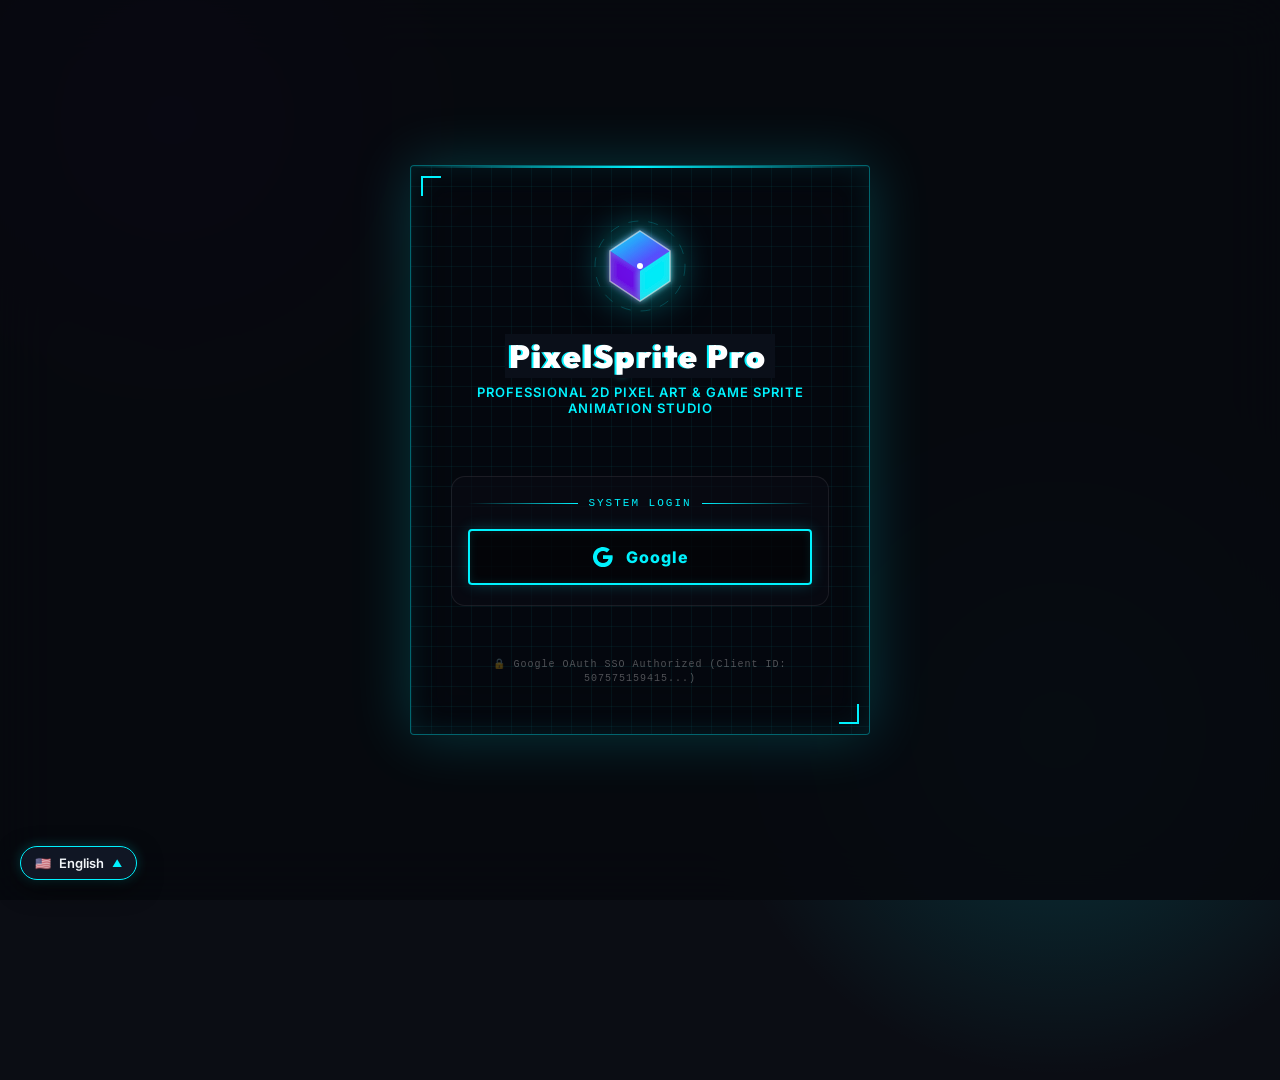
==== commit a689ddc8: "修复了更新 v3.0.0 的问题及bug" ====
--- a/index.html
+++ b/index.html
@@ -531,6 +531,14 @@
                             ☁️ 云端工程保存与读取
                         </button>
 
+                        <button id="btn-cloud-load" class="btn btn-secondary" data-i18n="btn_cloud_load"
+                            data-i18n-title="tip_cloud_load" title="输入提取码从云端恢复作品"
+                            style="width: 100%; justify-content: flex-start; text-align: left; font-size: 13px; padding: 10px 12px; border: none; background: transparent; color: #e2e8f0; border-radius: 6px;"
+                            onmouseover="this.style.background='rgba(255,255,255,0.1)'"
+                            onmouseout="this.style.background='transparent'">
+                            📥 云端读取
+                        </button>
+
                         <!-- 兼容隐藏桩元素，防止旧绑定报错 -->
                         <div style="display: none !important;">
                             <button id="btn-export-png"></button>
@@ -540,15 +548,6 @@
                             <button id="btn-export-svg"></button>
                             <button id="btn-export-zip"></button>
                         </div>
-                    </div>
-
-                        <button id="btn-cloud-load" class="btn btn-secondary" data-i18n="btn_cloud_load"
-                            data-i18n-title="tip_cloud_load" title="输入提取码从云端恢复作品"
-                            style="width: 100%; justify-content: flex-start; text-align: left; font-size: 13px; padding: 10px 12px; border: none; background: transparent; color: #e2e8f0; border-radius: 6px;"
-                            onmouseover="this.style.background='rgba(255,255,255,0.1)'"
-                            onmouseout="this.style.background='transparent'">
-                            📥 云端读取
-                        </button>
                     </div>
                 </div>
 
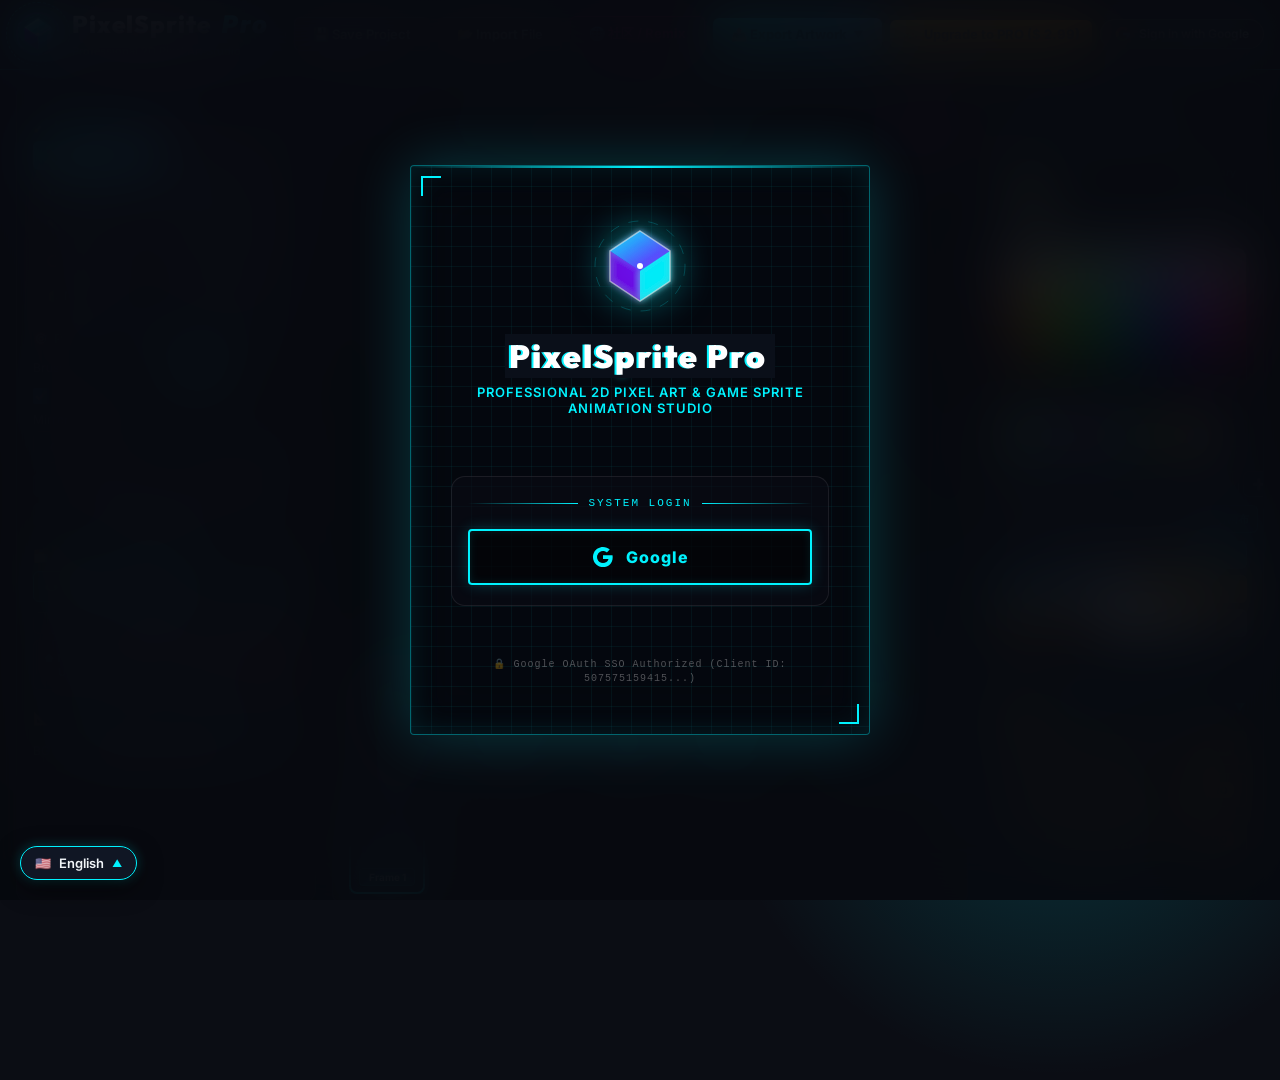
==== commit 7d841c41: "修复了更新 v3.0.0 的问题及bug2”" ====
--- a/index.html
+++ b/index.html
@@ -21,6 +21,7 @@
     <link rel="manifest" href="manifest.json">
     <meta name="theme-color" content="#00f2fe">
     <meta name="apple-mobile-web-app-capable" content="yes">
+    <meta name="mobile-web-app-capable" content="yes">
     <meta name="apple-mobile-web-app-status-bar-style" content="black-translucent">
     <link rel="apple-touch-icon" href="logo.png">
     <script src="https://cdn.jsdelivr.net/npm/pica@9.0.1/dist/pica.min.js"></script>
@@ -416,10 +417,6 @@
                 <button id="btn-open-community" class="btn btn-secondary" data-i18n="btn_community_remix"
                     title="浏览精选社区模板与一键 Remix 二创" data-i18n-title="title_community_remix">🌐 社区 / Remix</button>
 
-                <!-- PWA 桌面端离线安装按钮 -->
-                <button id="btn-pwa-install" class="btn btn-outline btn-xs" data-i18n="btn_pwa_install"
-                    title="安装为独立桌面应用程序，支持离线运行" data-i18n-title="title_pwa_install" style="display: none; padding: 6px 12px; border-radius: var(--radius-sm); align-items: center; gap: 4px;">📲 安装桌面版</button>
-
                 <!-- 导出菜单 Dropdown -->
                 <div class="export-dropdown-wrapper" style="position: relative;">
                     <button id="btn-export-main" class="btn btn-primary"
@@ -632,15 +629,6 @@
                     <aside class="sidebar left-sidebar">
                         <!-- 🚨 加上这一行，作为拖拽线 -->
                         <div class="sidebar-resizer" id="left-resizer"></div>
-
-                        <!-- 🌐 全球社区作品与分享 (Global Community & Share) -->
-                        <div class="panel-section" style="padding: 6px 8px; margin-bottom: 8px;">
-                            <button id="btn-left-share-community" class="btn" style="width: 100%; background: linear-gradient(135deg, rgba(255, 0, 127, 0.25) 0%, rgba(0, 242, 254, 0.2) 100%); border: 1px solid #ff007f; color: #ffffff; font-weight: 800; font-size: 13px; padding: 10px 12px; border-radius: var(--radius-sm); cursor: pointer; display: flex; align-items: center; justify-content: center; gap: 8px; box-shadow: 0 4px 15px rgba(255, 0, 127, 0.3); transition: all 0.25s;" onmouseover="this.style.background='linear-gradient(135deg, rgba(255, 0, 127, 0.45) 0%, rgba(0, 242, 254, 0.35) 100%)'; this.style.boxShadow='0 0 20px rgba(255, 0, 127, 0.6)';" onmouseout="this.style.background='linear-gradient(135deg, rgba(255, 0, 127, 0.25) 0%, rgba(0, 242, 254, 0.2) 100%)'; this.style.boxShadow='0 4px 15px rgba(255, 0, 127, 0.3)';">
-                                <span style="font-size: 16px;">🌐</span>
-                                <span data-i18n="btn_global_community">全球社区作品 / 分享二创</span>
-                                <span style="background: #ff007f; color: #fff; font-size: 9px; padding: 1px 5px; border-radius: 4px; font-weight: 800;">HOT</span>
-                            </button>
-                        </div>
 
                         <!-- 1. 绘图工具箱 (Free Drawing Tools) -->
                         <div class="panel-section collapsible-section">
@@ -2078,7 +2066,7 @@
     <!-- 🚀 软件信息与关于弹窗 -->
     <div id="about-app-modal" class="modal-backdrop" style="display: none; z-index: 100000;">
         <div class="modal-card"
-            style="width: 420px; text-align: center; overflow: hidden; position: relative; border: 1px solid rgba(0, 242, 254, 0.3); box-shadow: 0 20px 60px rgba(0,0,0,0.8), 0 0 30px rgba(0, 242, 254, 0.15);">
+            style="width: 460px; max-height: 85vh; display: flex; flex-direction: column; overflow: hidden; position: relative; border: 1px solid rgba(0, 242, 254, 0.4); box-shadow: 0 20px 60px rgba(0,0,0,0.9), 0 0 35px rgba(0, 242, 254, 0.2); border-radius: 12px; background: rgba(11, 15, 26, 0.95); backdrop-filter: blur(25px);">
 
             <!-- 顶部背景光效 -->
             <div
@@ -2086,19 +2074,25 @@
             </div>
 
             <div class="modal-header"
-                style="position: relative; z-index: 2; border-bottom: none; padding-bottom: 0; justify-content: flex-end;">
+                style="position: relative; z-index: 2; border-bottom: 1px solid rgba(255,255,255,0.08); padding: 12px 18px; display: flex; align-items: center; justify-content: space-between;">
+                <!-- 🌐 语言切换按钮 (Language Switcher) -->
+                <div class="about-modal-lang-bar" style="display: flex; align-items: center; gap: 6px;">
+                    <button type="button" class="about-lang-btn" onclick="window.changeAppLanguage('zh')" data-lang="zh" style="background: rgba(255,255,255,0.06); border: 1px solid rgba(255,255,255,0.15); color: #fff; padding: 3px 10px; border-radius: 12px; font-size: 11px; font-weight: 700; cursor: pointer; transition: all 0.2s;">🇨🇳 中文</button>
+                    <button type="button" class="about-lang-btn" onclick="window.changeAppLanguage('en')" data-lang="en" style="background: rgba(255,255,255,0.06); border: 1px solid rgba(255,255,255,0.15); color: #fff; padding: 3px 10px; border-radius: 12px; font-size: 11px; font-weight: 700; cursor: pointer; transition: all 0.2s;">🇺🇸 English</button>
+                    <button type="button" class="about-lang-btn" onclick="window.changeAppLanguage('ja')" data-lang="ja" style="background: rgba(255,255,255,0.06); border: 1px solid rgba(255,255,255,0.15); color: #fff; padding: 3px 10px; border-radius: 12px; font-size: 11px; font-weight: 700; cursor: pointer; transition: all 0.2s;">🇯🇵 日本語</button>
+                </div>
                 <button id="about-modal-close" class="modal-close-btn"
                     onclick="document.getElementById('about-app-modal').style.display='none'"
-                    style="color: #ffffff; pointer-events: auto !important; z-index: 9999999 !important;">&times;</button>
+                    style="color: #ffffff; pointer-events: auto !important; font-size: 20px; cursor: pointer; border: none; background: transparent;">&times;</button>
             </div>
 
             <div class="modal-body"
-                style="position: relative; z-index: 2; align-items: center; gap: 12px; padding-top: 0;">
-
-                <!-- 🚨 替换这里：放大版的 3D 魔方 Logo -->
-                <div class="logo-icon-wrapper" style="width: 90px; height: 90px; margin: 0 auto;">
+                style="position: relative; z-index: 2; overflow-y: scroll !important; max-height: calc(85vh - 55px); padding: 16px 20px 24px; display: flex; flex-direction: column; align-items: center; gap: 12px; text-align: center;">
+
+                <!-- 🚨 放大版的 3D 魔方 Logo -->
+                <div class="logo-icon-wrapper" style="width: 80px; height: 80px; margin: 0 auto;">
                     <div class="logo-icon-wrapper"
-                        style="position: relative; width: 72px; height: 72px; display: flex; align-items: center; justify-content: center;">
+                        style="position: relative; width: 68px; height: 68px; display: flex; align-items: center; justify-content: center;">
                         <!-- 背后的雷达扫描线 -->
                         <div
                             style="position: absolute; inset: -10px; border-radius: 50%; border: 1px dashed rgba(0, 242, 254, 0.4); animation: spinRing 10s linear infinite;">
@@ -2108,55 +2102,38 @@
                         </div>
 
                         <!-- 终极 Logo SVG -->
-                        <svg viewBox="0 0 100 100" width="64" height="64"
+                        <svg viewBox="0 0 100 100" width="60" height="60"
                             style="filter: drop-shadow(0 0 10px rgba(0, 242, 254, 0.6)); position: relative; z-index: 2;">
                             <defs>
-                                <!-- 顶部高光渐变 -->
-                                <linearGradient id="top-grad" x1="0%" y1="0%" x2="100%" y2="100%">
+                                <linearGradient id="about-top-grad" x1="0%" y1="0%" x2="100%" y2="100%">
                                     <stop offset="0%" stop-color="#ffffff" />
                                     <stop offset="50%" stop-color="#00f2fe" />
                                     <stop offset="100%" stop-color="#4facfe" />
                                 </linearGradient>
-                                <!-- 左侧暗面渐变 -->
-                                <linearGradient id="left-grad" x1="0%" y1="0%" x2="0%" y2="100%">
+                                <linearGradient id="about-left-grad" x1="0%" y1="0%" x2="0%" y2="100%">
                                     <stop offset="0%" stop-color="#7f00ff" />
                                     <stop offset="100%" stop-color="#3a00b0" />
                                 </linearGradient>
-                                <!-- 右侧亮面渐变 -->
-                                <linearGradient id="right-grad" x1="0%" y1="0%" x2="0%" y2="100%">
+                                <linearGradient id="about-right-grad" x1="0%" y1="0%" x2="0%" y2="100%">
                                     <stop offset="0%" stop-color="#00f2fe" />
                                     <stop offset="100%" stop-color="#0055ff" />
                                 </linearGradient>
-                                <!-- 内部核心发光 -->
-                                <filter id="core-glow" x="-50%" y="-50%" width="200%" height="200%">
+                                <filter id="about-core-glow" x="-50%" y="-50%" width="200%" height="200%">
                                     <feGaussianBlur stdDeviation="3" result="blur" />
                                     <feComposite in="SourceGraphic" in2="blur" operator="over" />
                                 </filter>
                             </defs>
-
-                            <!-- 外围科幻六角框 -->
                             <polygon points="50,5 95,27.5 95,72.5 50,95 5,72.5 5,27.5" fill="none"
                                 stroke="rgba(0, 242, 254, 0.3)" stroke-width="1.5" stroke-dasharray="10 5" />
-
-                            <!-- 主体 3D 魔方 -->
-                            <g filter="url(#core-glow)">
-                                <!-- 顶部菱形 -->
-                                <path d="M 50 15 L 80 35 L 50 55 L 20 35 Z" fill="url(#top-grad)" opacity="0.95" />
-                                <!-- 左侧暗面 -->
-                                <path d="M 20 35 L 50 55 L 50 85 L 20 65 Z" fill="url(#left-grad)" opacity="0.85" />
-                                <!-- 右侧亮面 -->
-                                <path d="M 80 35 L 50 55 L 50 85 L 80 65 Z" fill="url(#right-grad)" opacity="0.85" />
-
-                                <!-- 机械分割线 (增加科技感) -->
+                            <g filter="url(#about-core-glow)">
+                                <path d="M 50 15 L 80 35 L 50 55 L 20 35 Z" fill="url(#about-top-grad)" opacity="0.95" />
+                                <path d="M 20 35 L 50 55 L 50 85 L 20 65 Z" fill="url(#about-left-grad)" opacity="0.85" />
+                                <path d="M 80 35 L 50 55 L 50 85 L 80 65 Z" fill="url(#about-right-grad)" opacity="0.85" />
                                 <path d="M 50 15 L 50 85" stroke="#ffffff" stroke-width="1" opacity="0.4" />
-                                <path d="M 20 35 L 50 55 L 80 35" stroke="#ffffff" stroke-width="1.5" opacity="0.6"
-                                    fill="none" />
-                                <path d="M 35 45 L 35 75 M 65 45 L 65 75" stroke="#00f2fe" stroke-width="1"
-                                    opacity="0.3" />
+                                <path d="M 20 35 L 50 55 L 80 35" stroke="#ffffff" stroke-width="1.5" opacity="0.6" fill="none" />
+                                <path d="M 35 45 L 35 75 M 65 45 L 65 75" stroke="#00f2fe" stroke-width="1" opacity="0.3" />
                             </g>
-
-                            <!-- 中心的核心水晶 (脉动动画) -->
-                            <circle cx="50" cy="50" r="4" fill="#ffffff" filter="url(#core-glow)">
+                            <circle cx="50" cy="50" r="4" fill="#ffffff" filter="url(#about-core-glow)">
                                 <animate attributeName="r" values="3;5;3" dur="1.5s" repeatCount="indefinite" />
                                 <animate attributeName="opacity" values="1;0.5;1" dur="1.5s" repeatCount="indefinite" />
                             </circle>
@@ -2165,36 +2142,39 @@
                 </div>
 
                 <!-- 高级流光标题 -->
-                <h2 class="modal-premium-title">
+                <h2 class="modal-premium-title" style="margin: 0; font-size: 24px;">
                     PixelSprite <span>Pro</span>
                 </h2>
 
-                <!-- 版本号徽章 -->
-                <div class="badge"
-                    style="background: rgba(0,242,254,0.15); border-color: rgba(0,242,254,0.4); color: var(--accent-cyan); font-size: 12px; padding: 4px 12px; margin-bottom: 10px; font-weight: 800;">
-                    <span data-i18n="about_version">版本</span> v3.0.0 (Build 2026 Ultimate)
+                <!-- 🚀 版本号徽章 (大字号突出显示 v3.0.0) -->
+                <div style="display: flex; flex-direction: column; align-items: center; gap: 4px; margin-bottom: 6px;">
+                    <div class="badge-v3-hero"
+                        style="font-size: 22px; font-weight: 900; color: #00f2fe; text-shadow: 0 0 16px rgba(0,242,254,0.9); letter-spacing: 2px; padding: 4px 20px; background: rgba(0,242,254,0.12); border: 1px solid rgba(0,242,254,0.45); border-radius: 20px; box-shadow: 0 0 15px rgba(0, 242, 254, 0.2);">
+                        v3.0.0
+                    </div>
+                    <span style="font-size: 11px; color: var(--text-muted); font-weight: 600;">(Build 2026 Ultimate Pro)</span>
                 </div>
 
                 <!-- 介绍文字 -->
-                <p class="modal-desc-text" data-i18n="about_desc" style="margin-bottom: 16px;">
+                <p class="modal-desc-text" data-i18n="about_desc" style="margin-bottom: 12px; font-size: 12px;">
                     专业级 2D 像素画与游戏 Sprite 动画创作工坊。<br>专为独立游戏开发者与像素艺术家打造。
                 </p>
 
                 <!-- 🚨 更新日志区 (v3.0.0 专属版) -->
                 <div
-                    style="width: 100%; background: rgba(0, 0, 0, 0.3); border-left: 3px solid #00f2fe; padding: 10px 14px; border-radius: 4px; text-align: left; margin-bottom: 16px;">
+                    style="width: 100%; background: rgba(0, 0, 0, 0.35); border-left: 3px solid #00f2fe; padding: 12px 14px; border-radius: 6px; text-align: left; margin-bottom: 12px; border-top: 1px solid rgba(255,255,255,0.05); border-right: 1px solid rgba(255,255,255,0.05); border-bottom: 1px solid rgba(255,255,255,0.05);">
                     <h4 data-i18n="changelog_title"
-                        style="color: #fff; font-size: 13px; margin-bottom: 6px; font-weight: 700;">🚀 v3.0.0 重大更新日志 (最新版)
+                        style="color: #fff; font-size: 13px; margin-bottom: 8px; font-weight: 800;">🚀 v3.0.0 重大更新日志 (最新版)
                     </h4>
                     <ul
-                        style="font-size: 11px; color: var(--text-muted); line-height: 1.6; padding-left: 16px; margin: 0;">
-                        <li>🏷️ <b>新增【动画片段 Tag 标签系统】</b>：标记 Idle/Walk/Attack 动作，导出带 Tag 的 Godot/Aseprite JSON Atlas 与独立动作 GIF。</li>
-                        <li>🧱 <b>重构【画布内 3×3 无缝平铺模式】</b>：淘汰 CSS 背景假平铺，画布内实时渲染九宫格克隆，支持笔画跨边自动穿透环绕绘制。</li>
-                        <li>↔️ <b>升级【发光对称镜像工具】</b>：顶栏一键直切水平/垂直/双轴对称，发光霓虹中轴线 + 实时对称光标落点预判。</li>
-                        <li>📤 <b>重构【专业导出面板与智能尺寸计算器】</b>：独立弹窗设置，实时像素换算与自适应预览，支持 1x~16x 自由倍数导出。</li>
-                        <li>🌐 <b>新增【全球社区画廊 & 互动 Remix】</b>：浏览世界各地作品，支持发布新画作、点赞、收藏、发表评论与一键 Remix 二创！</li>
-                        <li>📲 <b>支持【PWA 桌面版独立安装】</b>：支持离线断网创作，在 Windows / Mac / 移动设备独立窗口秒开运行。</li>
-                        <li>🎨 <b>新增【经典复古预设色板与重新量化映射】</b>：内置 GameBoy/NES/Pico-8 等色板，支持欧氏距离智能画布量化重映射。</li>
+                        style="font-size: 11px; color: var(--text-muted); line-height: 1.6; padding-left: 16px; margin: 0; display: flex; flex-direction: column; gap: 6px;">
+                        <li data-i18n="changelog_item_1">🏷️ <b>新增【动画片段 Tag 标签系统】</b>：标记 Idle/Walk/Attack 动作，导出带 Tag 的 Godot/Aseprite JSON Atlas 与独立动作 GIF。</li>
+                        <li data-i18n="changelog_item_2">🧱 <b>重构【画布内 3×3 无缝平铺模式】</b>：淘汰 CSS 背景假平铺，画布内实时渲染九宫格克隆，支持笔画跨边自动穿透环绕绘制。</li>
+                        <li data-i18n="changelog_item_3">↔️ <b>升级【发光对称镜像工具】</b>：顶栏一键直切水平/垂直/双轴对称，发光霓虹中轴线 + 实时对称光标落点预判。</li>
+                        <li data-i18n="changelog_item_4">📤 <b>重构【专业导出面板与智能尺寸计算器】</b>：独立弹窗设置，实时像素换算与自适应预览，支持 1x~16x 自由倍数导出。</li>
+                        <li data-i18n="changelog_item_5">🌐 <b>新增【全球社区画廊 & 互动 Remix】</b>：浏览世界各地作品，支持发布新画作、点赞、收藏、发表评论与一键 Remix 二创！</li>
+                        <li data-i18n="changelog_item_6">📲 <b>支持【PWA 桌面版独立安装】</b>：支持离线断网创作，在 Windows / Mac / 移动设备独立窗口秒开运行。</li>
+                        <li data-i18n="changelog_item_7">🎨 <b>新增【经典复古预设色板与重新量化映射】</b>：内置 GameBoy/NES/Pico-8 等色板，支持欧氏距离智能画布量化重映射。</li>
                     </ul>
                 </div>
 
@@ -2208,11 +2188,12 @@
                         padding: 12px 16px;
                         background: rgba(0, 0, 0, 0.4);
                         border: 1px solid rgba(255, 255, 255, 0.1);
-                        border-radius: 4px;
+                        border-radius: 6px;
                         text-decoration: none;
                         position: relative;
                         overflow: hidden;
                         transition: all 0.3s;
+                        box-sizing: border-box;
                     }
 
                     .cyber-social-btn::before {
@@ -2245,6 +2226,7 @@
                         justify-content: center;
                         border-radius: 6px;
                         margin-right: 12px;
+                        flex-shrink: 0;
                     }
                 </style>
 
@@ -2305,6 +2287,27 @@
                             style="font-size: 12px; font-weight: bold; opacity: 0.6;">连接 ➔</span>
                     </a>
 
+                    <!-- 📲 独立桌面版安装 (PWA Desktop App) 放置在 Discord 正下方 -->
+                    <button id="btn-pwa-install" class="cyber-social-btn"
+                        style="color: #00f2fe; border-color: rgba(0, 242, 254, 0.4); box-shadow: 0 0 15px rgba(0, 242, 254, 0.1); cursor: pointer; width: 100%; text-align: left; background: rgba(0, 0, 0, 0.4);"
+                        onmouseover="this.style.background='rgba(0, 242, 254, 0.12)'; this.style.transform='translateX(4px)'; this.style.boxShadow='0 0 25px rgba(0, 242, 254, 0.4)'; this.style.borderColor='#00f2fe';"
+                        onmouseout="this.style.background='rgba(0, 0, 0, 0.4)'; this.style.transform='translateX(0)'; this.style.boxShadow='0 0 15px rgba(0, 242, 254, 0.1)'; this.style.borderColor='rgba(0, 242, 254, 0.4)';">
+                        <div style="display: flex; align-items: center;">
+                            <div class="social-icon-box"
+                                style="background: linear-gradient(135deg, #00f2fe 0%, #7f00ff 100%); border: none; box-shadow: 0 0 12px rgba(0, 242, 254, 0.5); font-size: 18px; color: #fff;">
+                                📲
+                            </div>
+                            <div style="display: flex; flex-direction: column; text-align: left; margin-left: 12px;">
+                                <span data-i18n="pwa_modal_title"
+                                    style="font-family: 'Outfit'; font-size: 14px; font-weight: 800; color: #fff; letter-spacing: 1px;">DESKTOP APP</span>
+                                <span data-i18n="pwa_modal_desc"
+                                    style="font-size: 11px; color: var(--text-muted);">一键安装独立桌面端，秒开极速离线创作</span>
+                            </div>
+                        </div>
+                        <span data-i18n="btn_install_now"
+                            style="font-size: 12px; font-weight: bold; color: #00f2fe; opacity: 0.9;">安装 ➔</span>
+                    </button>
+
                     <!-- X (Twitter) -->
                     <a href="https://x.com/KenLoo424416" target="_blank" class="cyber-social-btn"
                         style="color: #ffffff; border-color: rgba(255, 255, 255, 0.3);">
--- a/styles.css
+++ b/styles.css
@@ -5781,3 +5781,132 @@
     50% { box-shadow: 0 0 15px rgba(0, 242, 254, 0.5); }
 }
 
+/* ============================================================ */
+/* 🚀 终极防空白/黑屏铁壁布局保护 (Bulletproof Main Layout Guard) */
+/* ============================================================ */
+#app,
+.studio-container {
+    display: flex !important;
+    flex-direction: column !important;
+    width: 100vw !important;
+    height: 100vh !important;
+    overflow: hidden !important;
+}
+
+.studio-main {
+    flex: 1 1 auto !important;
+    display: flex !important;
+    height: calc(100vh - 70px) !important;
+    max-height: calc(100vh - 70px) !important;
+    width: 100% !important;
+    padding: 10px 16px !important;
+    box-sizing: border-box !important;
+    overflow: hidden !important;
+    position: relative !important;
+}
+
+#editor-view-container {
+    display: block !important;
+    width: 100% !important;
+    height: 100% !important;
+}
+
+.editor-layout {
+    display: flex !important;
+    flex-direction: row !important;
+    width: 100% !important;
+    height: 100% !important;
+    gap: 16px !important;
+    overflow: hidden !important;
+}
+
+.left-sidebar {
+    width: 300px !important;
+    min-width: 240px !important;
+    max-width: 480px !important;
+    flex: 0 0 300px !important;
+    height: 100% !important;
+    max-height: 100% !important;
+    overflow-y: auto !important;
+    overflow-x: hidden !important;
+    position: relative !important;
+    display: flex !important;
+    flex-direction: column !important;
+}
+
+.right-sidebar {
+    width: 280px !important;
+    min-width: 240px !important;
+    max-width: 440px !important;
+    flex: 0 0 280px !important;
+    height: 100% !important;
+    max-height: 100% !important;
+    overflow-y: auto !important;
+    overflow-x: hidden !important;
+    position: relative !important;
+    display: flex !important;
+    flex-direction: column !important;
+}
+
+.canvas-area {
+    flex: 1 1 auto !important;
+    min-width: 200px !important;
+    height: 100% !important;
+    max-height: 100% !important;
+    display: flex !important;
+    flex-direction: column !important;
+    overflow: hidden !important;
+}
+
+/* ============================================================ */
+/* 🌟 高辨识度可拖拽滑块（Draggable Slider Bar / Scrollbar）样式 */
+/* ============================================================ */
+#community-cards-grid,
+#about-app-modal .modal-body {
+    overflow-y: scroll !important;
+    scrollbar-width: thin;
+    scrollbar-color: #00f2fe rgba(0, 0, 0, 0.5);
+}
+
+#community-cards-grid::-webkit-scrollbar,
+#about-app-modal .modal-body::-webkit-scrollbar {
+    width: 10px !important;
+    background: rgba(0, 0, 0, 0.45) !important;
+    border-radius: 6px !important;
+}
+
+#community-cards-grid::-webkit-scrollbar-track,
+#about-app-modal .modal-body::-webkit-scrollbar-track {
+    background: rgba(15, 23, 42, 0.7) !important;
+    border-radius: 6px !important;
+    border: 1px solid rgba(255, 255, 255, 0.08) !important;
+}
+
+#community-cards-grid::-webkit-scrollbar-thumb,
+#about-app-modal .modal-body::-webkit-scrollbar-thumb {
+    background: linear-gradient(180deg, #00f2fe 0%, #7f00ff 100%) !important;
+    border-radius: 6px !important;
+    border: 1px solid rgba(0, 242, 254, 0.6) !important;
+    box-shadow: 0 0 10px rgba(0, 242, 254, 0.5) !important;
+    cursor: grab !important;
+}
+
+#community-cards-grid::-webkit-scrollbar-thumb:hover,
+#about-app-modal .modal-body::-webkit-scrollbar-thumb:hover {
+    background: linear-gradient(180deg, #4facfe 0%, #ff007f 100%) !important;
+    box-shadow: 0 0 16px rgba(0, 242, 254, 0.8) !important;
+}
+
+#community-cards-grid::-webkit-scrollbar-thumb:active,
+#about-app-modal .modal-body::-webkit-scrollbar-thumb:active {
+    cursor: grabbing !important;
+}
+
+.about-lang-btn.active,
+.comm-lang-btn.active {
+    background: rgba(0, 242, 254, 0.2) !important;
+    border-color: #00f2fe !important;
+    color: #00f2fe !important;
+    box-shadow: 0 0 10px rgba(0, 242, 254, 0.3) !important;
+}
+
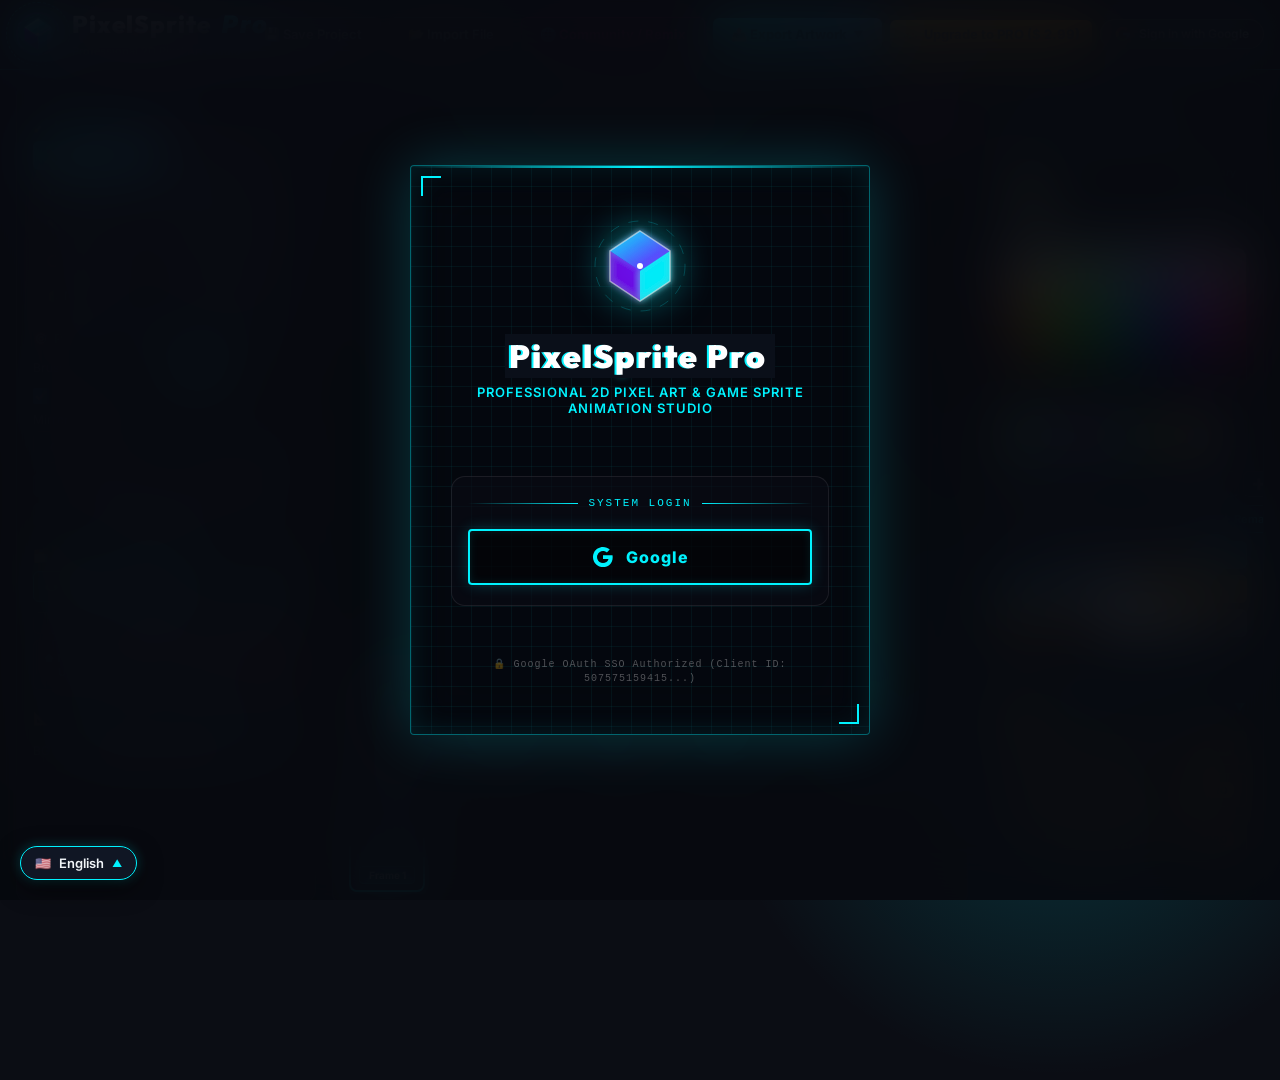
==== commit 80e9b4cf: "修复了更新 v3.0.0 的问题及bug3" ====
--- a/index.html
+++ b/index.html
@@ -692,7 +692,7 @@
                                 <div class="option-row"
                                     style="margin-top: 8px; flex-direction: column; align-items: flex-start; gap: 4px;">
                                     <label data-i18n="label_mirror">镜像对称绘画:</label>
-                                    <select id="select-mirror-mode" class="select-input" style="width: 100%;">
+                                    <select id="select-mirror-mode" class="select-input" style="width: 100%;" onchange="window.setSymmetryMode(this.value)">
                                         <option value="none" data-i18n="mirror_none">关闭对称 (Off)</option>
                                         <option value="horizontal" data-i18n="mirror_horiz">↔️ 水平对称</option>
                                         <option value="vertical" data-i18n="mirror_vert">↕️ 垂直对称</option>
@@ -832,15 +832,15 @@
 
                             <!-- 对称镜像快捷切换栏 (Symmetry Quick Toggles) -->
                             <div class="tool-group" id="quick-symmetry-group" data-i18n-title="tip_symmetry_mode" title="对称镜像绘制模式">
-                                <button id="btn-sym-none" class="tool-btn active" data-i18n="btn_sym_none" title="关闭对称镜像" data-i18n-title="title_sym_none">🚫 关</button>
-                                <button id="btn-sym-h" class="tool-btn" data-i18n="btn_sym_h" title="水平镜像 (↔️)" data-i18n-title="title_sym_h">↔️ 水平</button>
-                                <button id="btn-sym-v" class="tool-btn" data-i18n="btn_sym_v" title="垂直镜像 (↕️)" data-i18n-title="title_sym_v">↕️ 垂直</button>
-                                <button id="btn-sym-dual" class="tool-btn" data-i18n="btn_sym_dual" title="双轴十字镜像 (✖️)" data-i18n-title="title_sym_dual">✖️ 双轴</button>
+                                <button id="btn-sym-none" class="tool-btn active" data-i18n="btn_sym_none" onclick="window.setSymmetryMode('none')" title="关闭对称镜像" data-i18n-title="title_sym_none">🚫 关</button>
+                                <button id="btn-sym-h" class="tool-btn" data-i18n="btn_sym_h" onclick="window.setSymmetryMode('horizontal')" title="水平镜像 (↔️)" data-i18n-title="title_sym_h">↔️ 水平</button>
+                                <button id="btn-sym-v" class="tool-btn" data-i18n="btn_sym_v" onclick="window.setSymmetryMode('vertical')" title="垂直镜像 (↕️)" data-i18n-title="title_sym_v">↕️ 垂直</button>
+                                <button id="btn-sym-dual" class="tool-btn" data-i18n="btn_sym_dual" onclick="window.setSymmetryMode('dual')" title="双轴十字镜像 (✖️)" data-i18n-title="title_sym_dual">✖️ 双轴</button>
                             </div>
 
                             <!-- 画布内 3x3 无缝平铺快捷按钮 (In-Canvas 3x3 Tile Mode) -->
                             <div class="tool-group">
-                                <button id="btn-quick-tile-mode" class="tool-btn" data-i18n="btn_quick_tile" title="画布内 3×3 无缝平铺模式与环绕绘制 (Tile Mode)" data-i18n-title="title_quick_tile">🧱 3×3 平铺</button>
+                                <button id="btn-quick-tile-mode" class="tool-btn" data-i18n="btn_quick_tile" onclick="window.toggleQuickTileMode()" title="画布内 3×3 无缝平铺模式与环绕绘制 (Tile Mode)" data-i18n-title="title_quick_tile">🧱 3×3 平铺</button>
                             </div>
                         </div>
 
@@ -1059,7 +1059,7 @@
                                     <option value="solarized" data-i18n="palette_solarized">☀️ Solarized (16 色)</option>
                                     <option value="monochrome" data-i18n="palette_monochrome">🏁 1-Bit 纯黑白 (2 色)</option>
                                 </select>
-                                <button id="btn-palette-remap" class="btn btn-secondary btn-xs" title="一键将画布颜色转换为当前色板中的最接近色" data-i18n-title="title_palette_remap" style="height: 28px; padding: 0 8px; font-size: 11px; white-space: nowrap; border-color: rgba(0, 242, 254, 0.4); color: var(--accent-cyan);">
+                                <button id="btn-palette-remap" class="btn btn-secondary btn-xs" data-i18n="btn_palette_remap" title="一键将画布颜色转换为当前色板中的最接近色" data-i18n-title="title_palette_remap" style="height: 28px; padding: 0 8px; font-size: 11px; white-space: nowrap; border-color: rgba(0, 242, 254, 0.4); color: var(--accent-cyan);">
                                     ✨ 映射画布
                                 </button>
                             </div>
@@ -2074,13 +2074,7 @@
             </div>
 
             <div class="modal-header"
-                style="position: relative; z-index: 2; border-bottom: 1px solid rgba(255,255,255,0.08); padding: 12px 18px; display: flex; align-items: center; justify-content: space-between;">
-                <!-- 🌐 语言切换按钮 (Language Switcher) -->
-                <div class="about-modal-lang-bar" style="display: flex; align-items: center; gap: 6px;">
-                    <button type="button" class="about-lang-btn" onclick="window.changeAppLanguage('zh')" data-lang="zh" style="background: rgba(255,255,255,0.06); border: 1px solid rgba(255,255,255,0.15); color: #fff; padding: 3px 10px; border-radius: 12px; font-size: 11px; font-weight: 700; cursor: pointer; transition: all 0.2s;">🇨🇳 中文</button>
-                    <button type="button" class="about-lang-btn" onclick="window.changeAppLanguage('en')" data-lang="en" style="background: rgba(255,255,255,0.06); border: 1px solid rgba(255,255,255,0.15); color: #fff; padding: 3px 10px; border-radius: 12px; font-size: 11px; font-weight: 700; cursor: pointer; transition: all 0.2s;">🇺🇸 English</button>
-                    <button type="button" class="about-lang-btn" onclick="window.changeAppLanguage('ja')" data-lang="ja" style="background: rgba(255,255,255,0.06); border: 1px solid rgba(255,255,255,0.15); color: #fff; padding: 3px 10px; border-radius: 12px; font-size: 11px; font-weight: 700; cursor: pointer; transition: all 0.2s;">🇯🇵 日本語</button>
-                </div>
+                style="position: relative; z-index: 2; border-bottom: none; padding: 12px 18px 0; display: flex; align-items: center; justify-content: flex-end;">
                 <button id="about-modal-close" class="modal-close-btn"
                     onclick="document.getElementById('about-app-modal').style.display='none'"
                     style="color: #ffffff; pointer-events: auto !important; font-size: 20px; cursor: pointer; border: none; background: transparent;">&times;</button>
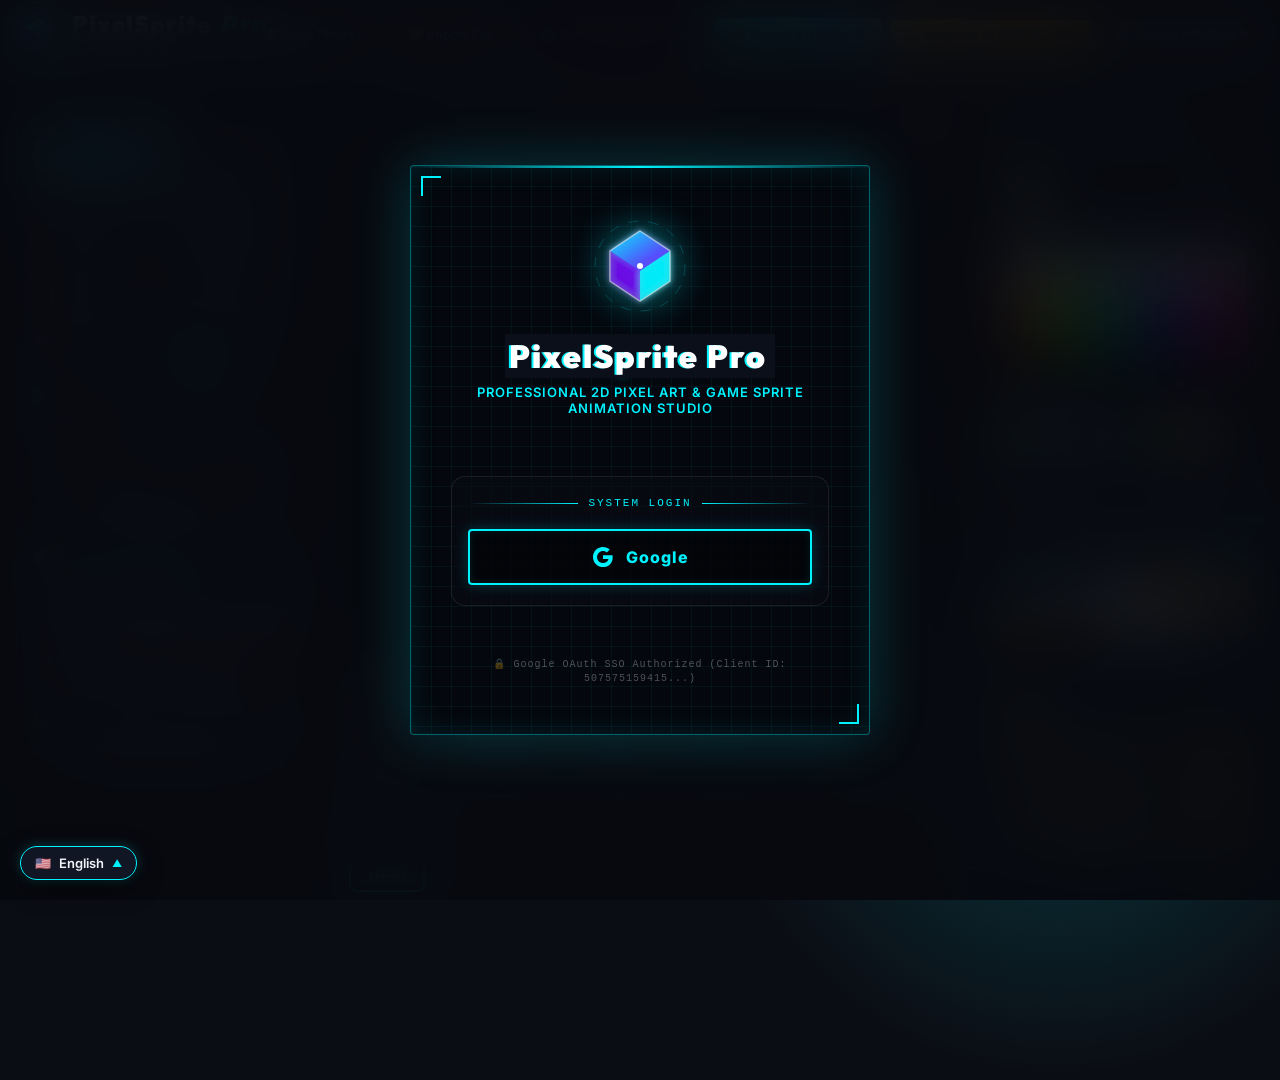
==== commit a74b94f1: "修复了更新 v3.0.0 的问题及bug6" ====
--- a/index.html
+++ b/index.html
@@ -23,7 +23,9 @@
     <meta name="apple-mobile-web-app-capable" content="yes">
     <meta name="mobile-web-app-capable" content="yes">
     <meta name="apple-mobile-web-app-status-bar-style" content="black-translucent">
-    <link rel="apple-touch-icon" href="logo.png">
+    <link rel="icon" type="image/svg+xml" href="favicon.svg">
+    <link rel="shortcut icon" type="image/svg+xml" href="favicon.svg">
+    <link rel="apple-touch-icon" href="favicon.svg">
     <script src="https://cdn.jsdelivr.net/npm/pica@9.0.1/dist/pica.min.js"></script>
 </head>
 
@@ -2281,27 +2283,6 @@
                             style="font-size: 12px; font-weight: bold; opacity: 0.6;">连接 ➔</span>
                     </a>
 
-                    <!-- 📲 独立桌面版安装 (PWA Desktop App) 放置在 Discord 正下方 -->
-                    <button id="btn-pwa-install" class="cyber-social-btn"
-                        style="color: #00f2fe; border-color: rgba(0, 242, 254, 0.4); box-shadow: 0 0 15px rgba(0, 242, 254, 0.1); cursor: pointer; width: 100%; text-align: left; background: rgba(0, 0, 0, 0.4);"
-                        onmouseover="this.style.background='rgba(0, 242, 254, 0.12)'; this.style.transform='translateX(4px)'; this.style.boxShadow='0 0 25px rgba(0, 242, 254, 0.4)'; this.style.borderColor='#00f2fe';"
-                        onmouseout="this.style.background='rgba(0, 0, 0, 0.4)'; this.style.transform='translateX(0)'; this.style.boxShadow='0 0 15px rgba(0, 242, 254, 0.1)'; this.style.borderColor='rgba(0, 242, 254, 0.4)';">
-                        <div style="display: flex; align-items: center;">
-                            <div class="social-icon-box"
-                                style="background: linear-gradient(135deg, #00f2fe 0%, #7f00ff 100%); border: none; box-shadow: 0 0 12px rgba(0, 242, 254, 0.5); font-size: 18px; color: #fff;">
-                                📲
-                            </div>
-                            <div style="display: flex; flex-direction: column; text-align: left; margin-left: 12px;">
-                                <span data-i18n="pwa_modal_title"
-                                    style="font-family: 'Outfit'; font-size: 14px; font-weight: 800; color: #fff; letter-spacing: 1px;">DESKTOP APP</span>
-                                <span data-i18n="pwa_modal_desc"
-                                    style="font-size: 11px; color: var(--text-muted);">一键安装独立桌面端，秒开极速离线创作</span>
-                            </div>
-                        </div>
-                        <span data-i18n="btn_install_now"
-                            style="font-size: 12px; font-weight: bold; color: #00f2fe; opacity: 0.9;">安装 ➔</span>
-                    </button>
-
                     <!-- X (Twitter) -->
                     <a href="https://x.com/KenLoo424416" target="_blank" class="cyber-social-btn"
                         style="color: #ffffff; border-color: rgba(255, 255, 255, 0.3);">
@@ -2324,6 +2305,27 @@
                         <span data-i18n="link_action_connect"
                             style="font-size: 12px; font-weight: bold; opacity: 0.6;">连接 ➔</span>
                     </a>
+
+                    <!-- 📲 独立桌面版安装 (PWA Desktop App) 放置在 X (Twitter) 正下方 -->
+                    <button id="btn-pwa-install" class="cyber-social-btn"
+                        style="color: #00f2fe; border-color: rgba(0, 242, 254, 0.4); box-shadow: 0 0 15px rgba(0, 242, 254, 0.1); cursor: pointer; width: 100%; text-align: left; background: rgba(0, 0, 0, 0.4);"
+                        onmouseover="this.style.background='rgba(0, 242, 254, 0.12)'; this.style.transform='translateX(4px)'; this.style.boxShadow='0 0 25px rgba(0, 242, 254, 0.4)'; this.style.borderColor='#00f2fe';"
+                        onmouseout="this.style.background='rgba(0, 0, 0, 0.4)'; this.style.transform='translateX(0)'; this.style.boxShadow='0 0 15px rgba(0, 242, 254, 0.1)'; this.style.borderColor='rgba(0, 242, 254, 0.4)';">
+                        <div style="display: flex; align-items: center;">
+                            <div class="social-icon-box"
+                                style="background: linear-gradient(135deg, #00f2fe 0%, #7f00ff 100%); border: none; box-shadow: 0 0 12px rgba(0, 242, 254, 0.5); font-size: 18px; color: #fff;">
+                                📲
+                            </div>
+                            <div style="display: flex; flex-direction: column; text-align: left; margin-left: 12px;">
+                                <span data-i18n="pwa_modal_title"
+                                    style="font-family: 'Outfit'; font-size: 14px; font-weight: 800; color: #fff; letter-spacing: 1px;">DESKTOP APP</span>
+                                <span data-i18n="pwa_modal_desc"
+                                    style="font-size: 11px; color: var(--text-muted);">一键安装独立桌面端，秒开极速离线创作</span>
+                            </div>
+                        </div>
+                        <span data-i18n="btn_install_now"
+                            style="font-size: 12px; font-weight: bold; color: #00f2fe; opacity: 0.9;">安装 ➔</span>
+                    </button>
                 </div>
             </div>
         </div>
@@ -2447,31 +2449,36 @@
     <script src="addon-community-remix.js?v=1.0"></script>
 
     <script>
-        // 🚀 网页加载完成后，强行把左上角的发光魔方变成浏览器标签页的图标
+        // 🚀 确保浏览器标签页精准使用原版 3D 赛博魔方块
         window.addEventListener('DOMContentLoaded', () => {
-            setTimeout(() => {
-                // 找到左上角那个 SVG 魔方
-                const logo = document.querySelector('.logo-icon-wrapper svg');
-                if (logo) {
-                    // 克隆它，并转成字符串
-                    const clone = logo.cloneNode(true);
-                    // 设置个合适的尺寸
-                    clone.setAttribute('width', '64');
-                    clone.setAttribute('height', '64');
-
-                    const svgString = new XMLSerializer().serializeToString(clone);
-                    const encodedSvg = encodeURIComponent(svgString).replace(/'/g, '%27').replace(/"/g, '%22');
-
-                    // 动态创建并替换 favicon
-                    let link = document.querySelector("link[rel*='icon']");
-                    if (!link) {
-                        link = document.createElement('link');
-                        link.rel = 'icon';
-                        document.head.appendChild(link);
-                    }
-                    link.href = 'data:image/svg+xml,' + encodedSvg;
+            const img = new Image();
+            img.onload = () => {
+                const cvs = document.createElement('canvas');
+                cvs.width = 64;
+                cvs.height = 64;
+                const ctx = cvs.getContext('2d');
+                ctx.drawImage(img, 0, 0, 64, 64);
+                const pngData = cvs.toDataURL('image/png');
+
+                let link = document.querySelector("link[rel='icon']");
+                if (!link) {
+                    link = document.createElement('link');
+                    link.rel = 'icon';
+                    document.head.appendChild(link);
                 }
-            }, 100);
+                link.type = 'image/png';
+                link.href = pngData;
+
+                let shortcutLink = document.querySelector("link[rel='shortcut icon']");
+                if (!shortcutLink) {
+                    shortcutLink = document.createElement('link');
+                    shortcutLink.rel = 'shortcut icon';
+                    document.head.appendChild(shortcutLink);
+                }
+                shortcutLink.type = 'image/png';
+                shortcutLink.href = pngData;
+            };
+            img.src = 'favicon.svg';
         });
     </script>
 
